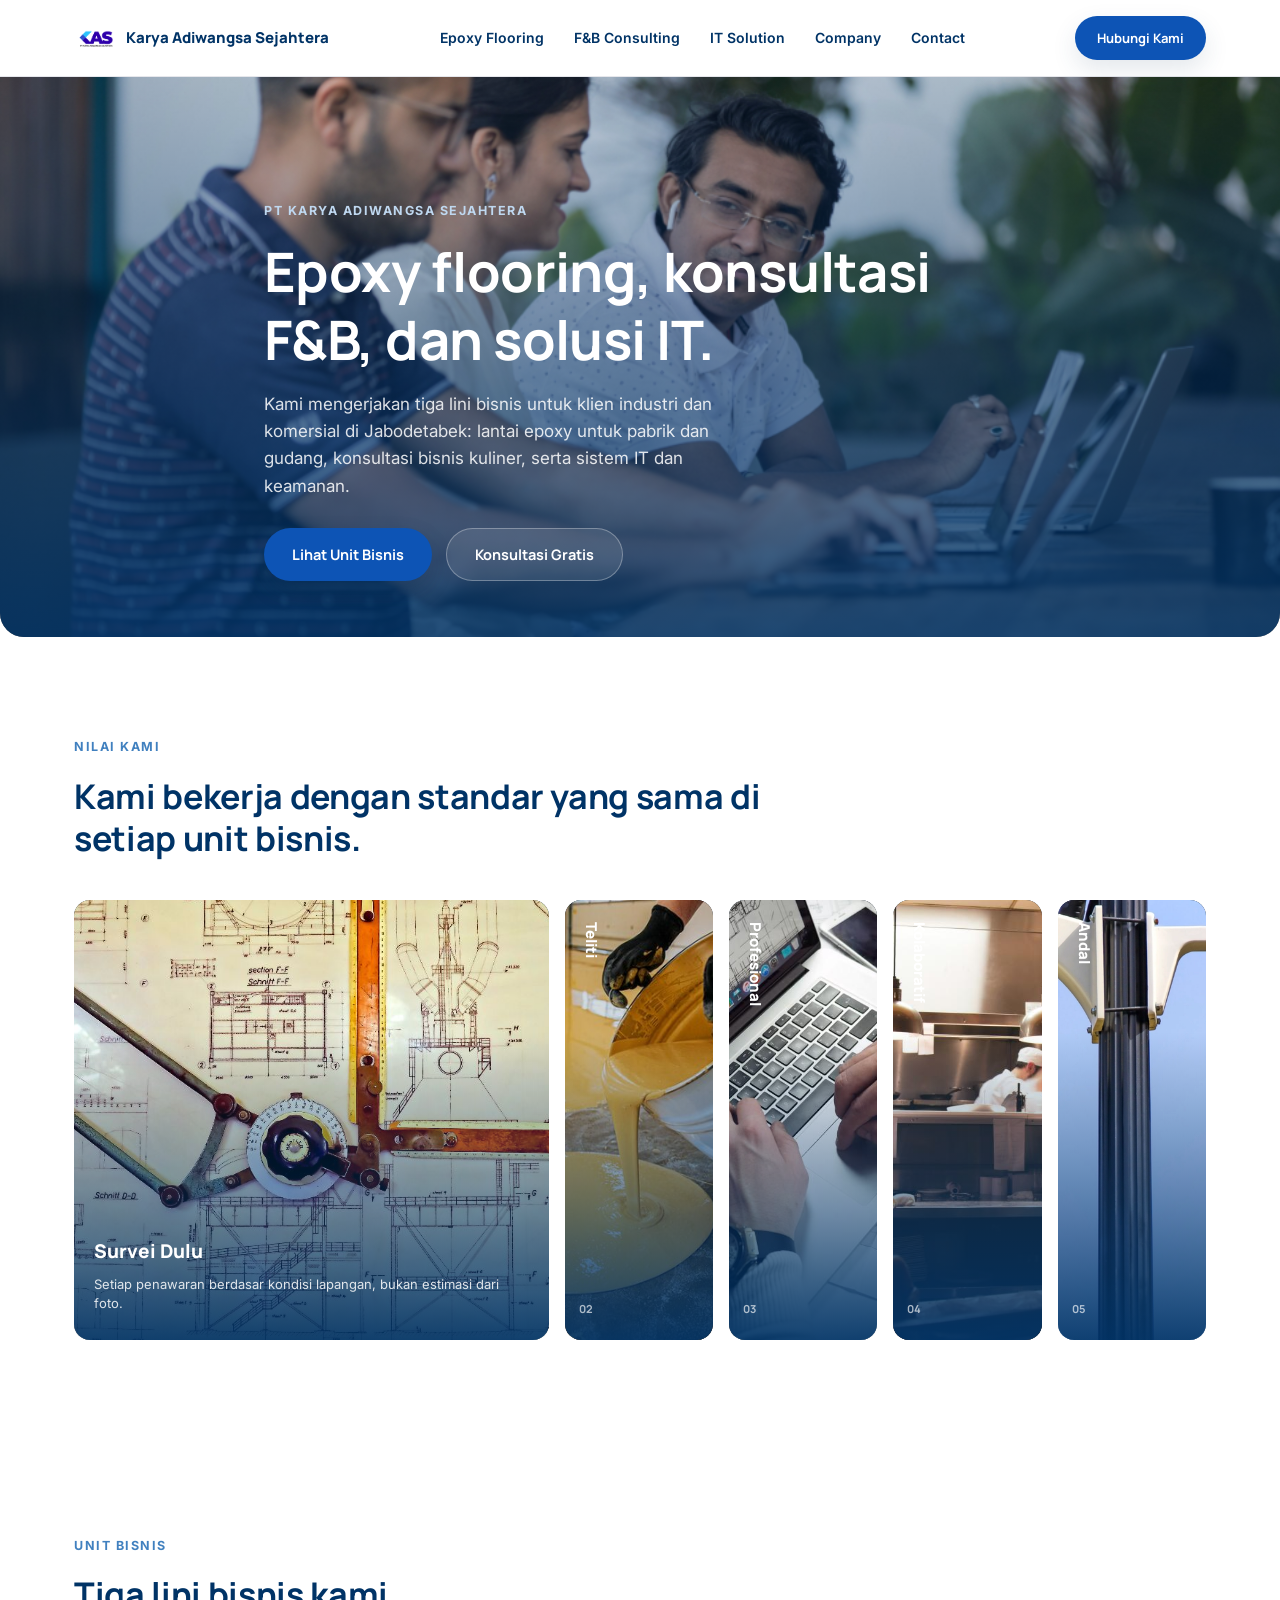
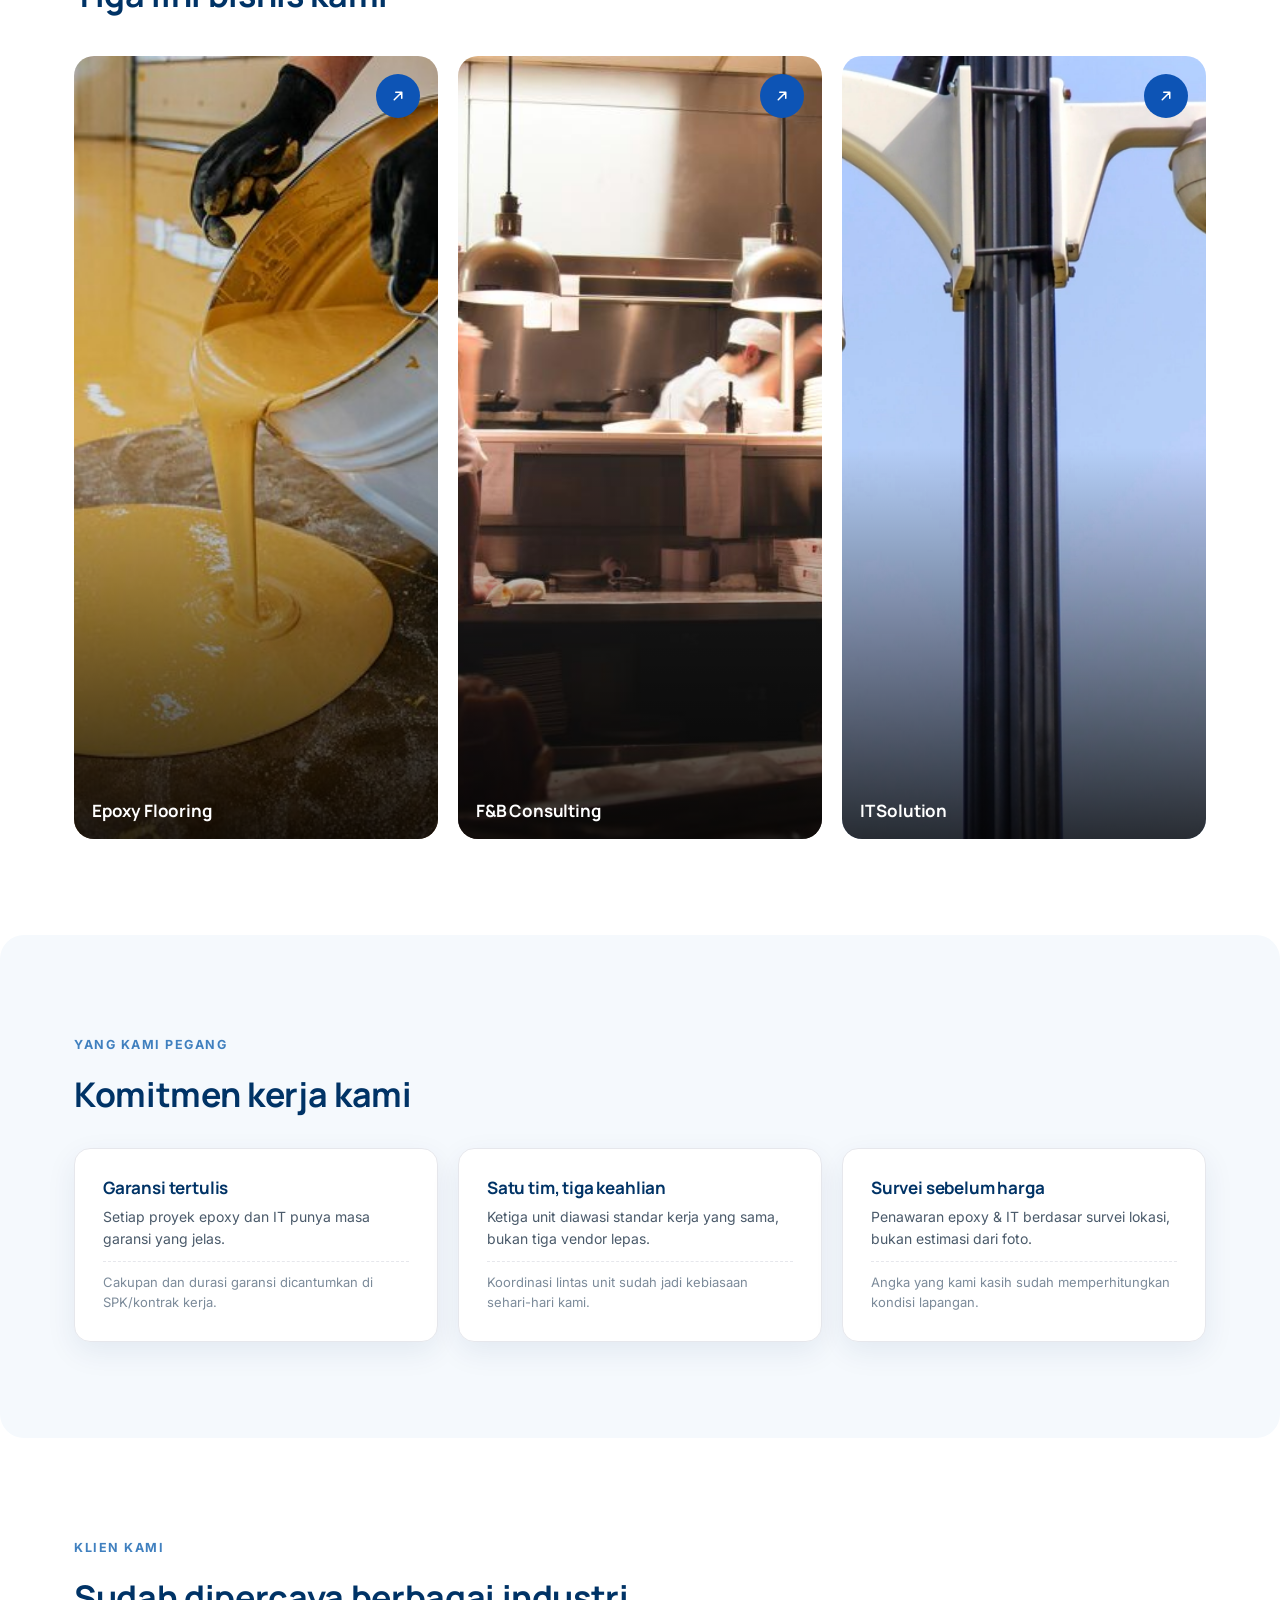
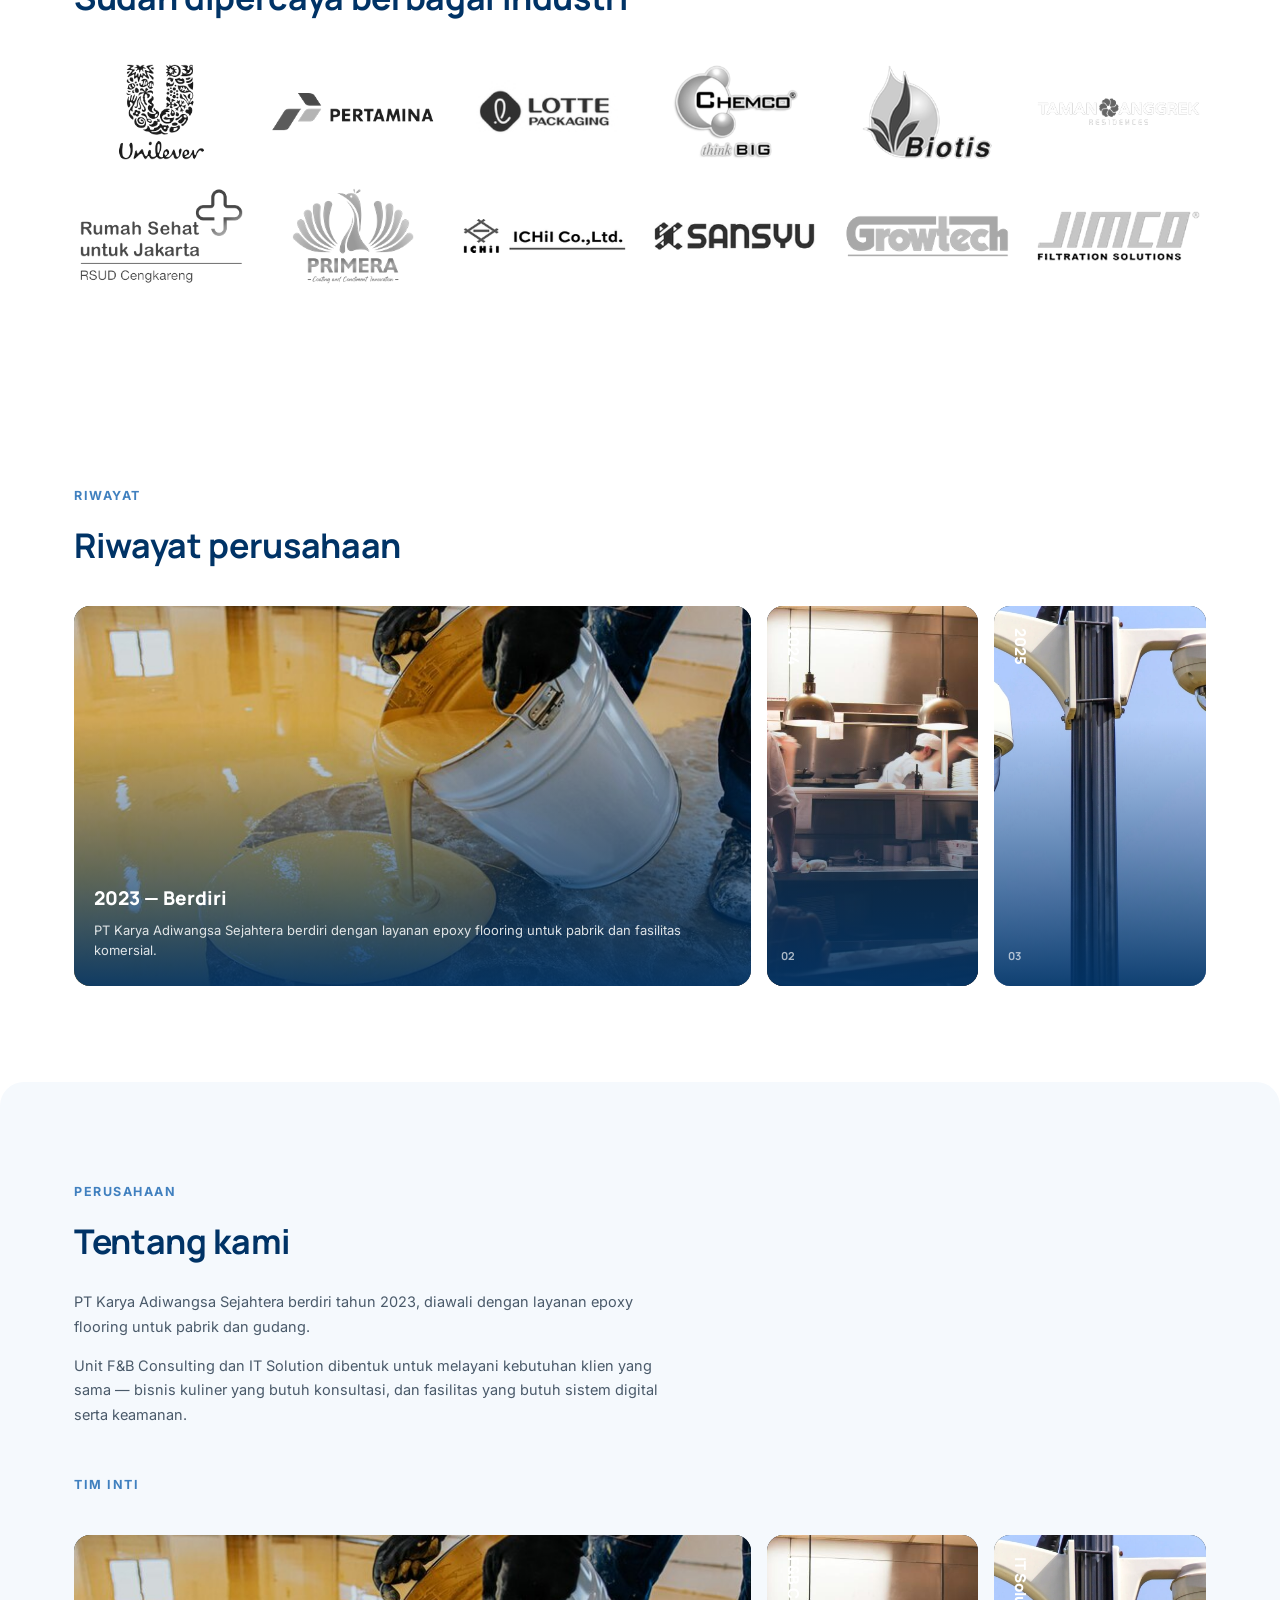
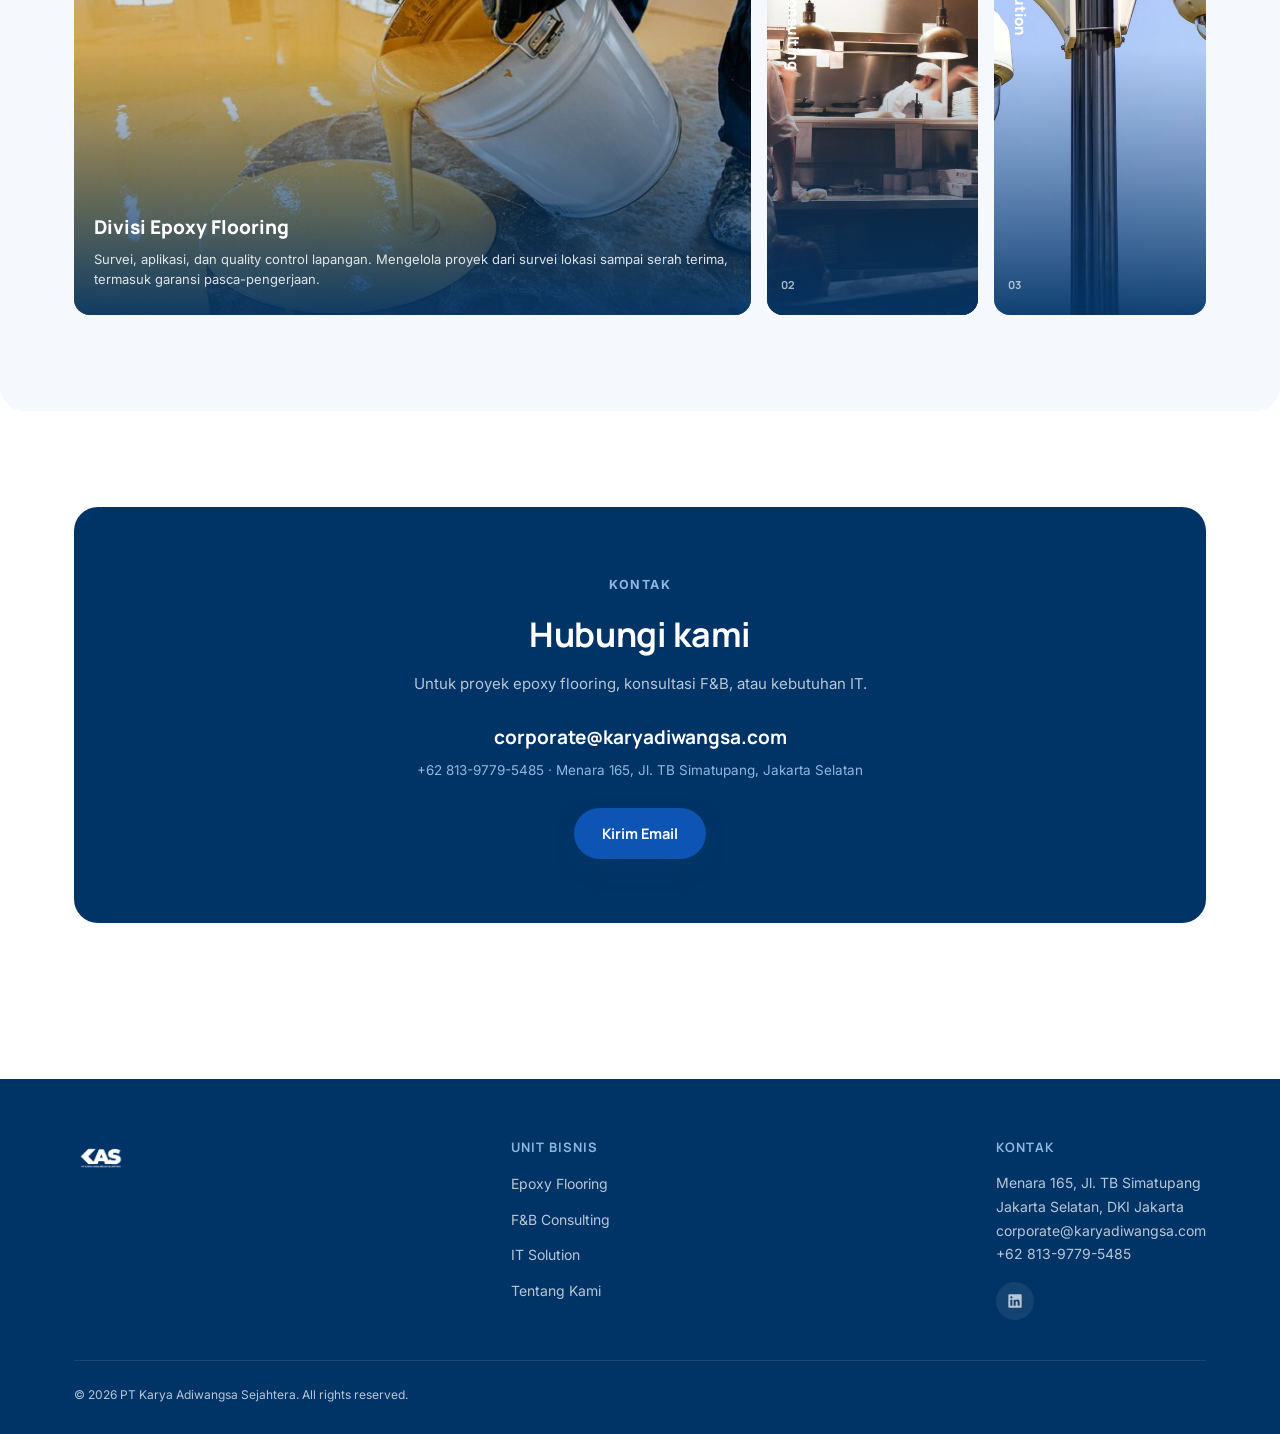
==== index.html @ 58936ed5 "Tambah motion/animasi ke index.html untuk kesan lebih modern Bos: "index.html nya ada motion atau ap" ====
<!doctype html>
<html lang="id">
<head>
<meta charset="UTF-8">
<meta name="viewport" content="width=device-width, initial-scale=1.0">
<meta name="description" content="PT Karya Adiwangsa Sejahtera — epoxy flooring industrial, konsultan F&B, dan IT solution.">
<title>PT Karya Adiwangsa Sejahtera — Epoxy Flooring, F&B Consulting & IT Solution</title>
<link rel="preconnect" href="https://fonts.googleapis.com">
<link rel="preconnect" href="https://fonts.gstatic.com" crossorigin>
<link href="https://fonts.googleapis.com/css2?family=Manrope:wght@500;600;700;800&family=Inter:wght@400;500;600;700&display=swap" rel="stylesheet">
<link rel="stylesheet" href="assets/style.css">
</head>
<body>

<nav>
  <div class="wrap">
    <a href="index.html" style="display:flex;align-items:center;gap:10px;text-decoration:none">
      <img src="assets/Logo-06.png" style="height:30px" alt="Karya Adiwangsa Sejahtera">
      <span style="font-family:var(--display);font-weight:800;font-size:15px;color:var(--navy)">Karya Adiwangsa Sejahtera</span>
    </a>
    <div class="navlinks">
      <a href="epoxy-flooring.html">Epoxy Flooring</a>
      <a href="fnb-consulting.html">F&amp;B Consulting</a>
      <a href="it-solution.html">IT Solution</a>
      <a href="#company">Company</a>
      <a href="#contact">Contact</a>
    </div>
    <a href="#contact" class="btn solid" style="font-size:13px;padding:12px 22px">Hubungi Kami</a>
  </div>
</nav>

<!-- Hero -->
<div class="hero fade-up">
  <img src="assets/hero-team.jpg" alt="Tim PT Karya Adiwangsa Sejahtera berkolaborasi">
  <div class="wrap hero-content">
    <span class="label" style="color:#BFD8F0">PT Karya Adiwangsa Sejahtera</span>
    <h1 style="margin-top:14px">Epoxy flooring, konsultasi F&amp;B, dan solusi IT.</h1>
    <p>Kami mengerjakan tiga lini bisnis untuk klien industri dan komersial di Jabodetabek: lantai epoxy untuk pabrik dan gudang, konsultasi bisnis kuliner, serta sistem IT dan keamanan.</p>
    <div style="display:flex;gap:14px;flex-wrap:wrap;margin-top:28px">
      <a href="#unit-bisnis" class="btn solid">Lihat Unit Bisnis</a>
      <a href="#contact" class="btn ghost" style="background:rgba(255,255,255,0.1);color:#fff;border-color:rgba(255,255,255,0.3)">Konsultasi Gratis</a>
    </div>
  </div>
</div>

<!-- Who We Are: strip 5 panel nilai perusahaan -->
<section class="pad" id="values">
  <div class="wrap">
    <span class="label">Nilai Kami</span>
    <h2 style="margin-top:16px;font-size:clamp(24px,3.4vw,34px);max-width:32ch">Kami bekerja dengan standar yang sama di setiap unit bisnis.</h2>

    <div class="whoStrip" id="whoStrip">
      <div class="whoStrip-item active" data-idx="1">
        <img src="assets/value-planning.jpg" alt="Perencanaan &amp; Survei">
        <div class="vttl"><span>Survei Dulu</span><span class="num">01</span></div>
        <div class="inner">
          <div class="ttl">Survei Dulu</div>
          <div class="desc">Setiap penawaran berdasar kondisi lapangan, bukan estimasi dari foto.</div>
        </div>
      </div>
      <div class="whoStrip-item" data-idx="2">
        <img src="assets/construction-worker.jpg" alt="Ketelitian Kerja">
        <div class="vttl"><span>Teliti</span><span class="num">02</span></div>
        <div class="inner">
          <div class="ttl">Teliti</div>
          <div class="desc">Setiap tahap dikerjakan sesuai spesifikasi, bukan asal selesai.</div>
        </div>
      </div>
      <div class="whoStrip-item" data-idx="3">
        <img src="assets/value-professional.jpg" alt="Profesionalisme">
        <div class="vttl"><span>Profesional</span><span class="num">03</span></div>
        <div class="inner">
          <div class="ttl">Profesional</div>
          <div class="desc">Kontrak dan garansi tertulis untuk setiap proyek yang kami kerjakan.</div>
        </div>
      </div>
      <div class="whoStrip-item" data-idx="4">
        <img src="assets/fnb-kitchen.jpg" alt="Kolaborasi Tim">
        <div class="vttl"><span>Kolaboratif</span><span class="num">04</span></div>
        <div class="inner">
          <div class="ttl">Kolaboratif</div>
          <div class="desc">Tim lintas unit bekerja dengan standar dan koordinasi yang sama.</div>
        </div>
      </div>
      <div class="whoStrip-item" data-idx="5">
        <img src="assets/it-cctv.jpg" alt="Keandalan Sistem">
        <div class="vttl"><span>Andal</span><span class="num">05</span></div>
        <div class="inner">
          <div class="ttl">Andal</div>
          <div class="desc">Sistem yang kami pasang dirancang untuk berjalan jangka panjang.</div>
        </div>
      </div>
    </div>
  </div>
</section>
<script>
(function(){
  var strip = document.getElementById('whoStrip');
  if (!strip) return;
  var items = strip.querySelectorAll('.whoStrip-item');

  // Klik/tap toggle active (untuk mobile & sentuhan; desktop tetap pakai hover CSS).
  // Reveal-animation murni CSS (@keyframes whoReveal) -- tidak bergantung JS ini.
  items.forEach(function(item){
    item.addEventListener('click', function(){
      items.forEach(function(i){ i.classList.remove('active'); });
      item.classList.add('active');
    });
  });
})();
</script>

<!-- Our Business: card portrait -->
<section class="pad" id="unit-bisnis">
  <div class="wrap">
    <span class="label">Unit Bisnis</span>
    <h2 style="margin-top:16px;font-size:clamp(24px,3.4vw,34px);max-width:24ch">Tiga lini bisnis kami</h2>

    <div class="biz-grid">
      <a href="epoxy-flooring.html" class="biz-card">
        <img src="assets/construction-worker.jpg" alt="Epoxy Flooring">
        <span class="biz-card-arrow">
          <svg width="18" height="18" viewBox="0 0 24 24" fill="none" xmlns="http://www.w3.org/2000/svg"><path d="M7 17L17 7M17 7H9M17 7V15" stroke="currentColor" stroke-width="2" stroke-linecap="round" stroke-linejoin="round"/></svg>
        </span>
        <div class="biz-card-content">
          <h3>Epoxy Flooring</h3>
        </div>
      </a>
      <a href="fnb-consulting.html" class="biz-card">
        <img src="assets/fnb-kitchen.jpg" alt="F&B Specialist Consultant">
        <span class="biz-card-arrow">
          <svg width="18" height="18" viewBox="0 0 24 24" fill="none" xmlns="http://www.w3.org/2000/svg"><path d="M7 17L17 7M17 7H9M17 7V15" stroke="currentColor" stroke-width="2" stroke-linecap="round" stroke-linejoin="round"/></svg>
        </span>
        <div class="biz-card-content">
          <h3>F&amp;B Consulting</h3>
        </div>
      </a>
      <a href="it-solution.html" class="biz-card">
        <img src="assets/it-cctv.jpg" alt="IT Solution">
        <span class="biz-card-arrow">
          <svg width="18" height="18" viewBox="0 0 24 24" fill="none" xmlns="http://www.w3.org/2000/svg"><path d="M7 17L17 7M17 7H9M17 7V15" stroke="currentColor" stroke-width="2" stroke-linecap="round" stroke-linejoin="round"/></svg>
        </span>
        <div class="biz-card-content">
          <h3>IT Solution</h3>
        </div>
      </a>
    </div>
  </div>
</section>

<!-- Pledges -->
<section class="pad section-pastel" id="principles">
  <div class="wrap">
    <span class="label">Yang Kami Pegang</span>
    <h2 style="margin-top:16px;font-size:clamp(24px,3.4vw,34px);max-width:24ch">Komitmen kerja kami</h2>

    <div class="pledges reveal-stagger reveal-init" data-reveal>
      <div class="pledge">
        <h3>Garansi tertulis</h3>
        <p>Setiap proyek epoxy dan IT punya masa garansi yang jelas.</p>
        <p class="mech">Cakupan dan durasi garansi dicantumkan di SPK/kontrak kerja.</p>
      </div>
      <div class="pledge">
        <h3>Satu tim, tiga keahlian</h3>
        <p>Ketiga unit diawasi standar kerja yang sama, bukan tiga vendor lepas.</p>
        <p class="mech">Koordinasi lintas unit sudah jadi kebiasaan sehari-hari kami.</p>
      </div>
      <div class="pledge">
        <h3>Survei sebelum harga</h3>
        <p>Penawaran epoxy &amp; IT berdasar survei lokasi, bukan estimasi dari foto.</p>
        <p class="mech">Angka yang kami kasih sudah memperhitungkan kondisi lapangan.</p>
      </div>
    </div>
  </div>
</section>

<!-- Klien Kami -->
<section class="pad">
  <div class="wrap">
    <span class="label">Klien Kami</span>
    <h2 style="margin-top:16px;font-size:clamp(24px,3.4vw,34px);max-width:26ch">Sudah dipercaya berbagai industri</h2>

    <div style="display:grid;grid-template-columns:repeat(6,1fr);gap:16px;align-items:center;margin-top:40px" class="client-grid reveal-stagger reveal-init" data-reveal>
      <img src="assets/clients/unilever.png" alt="Unilever" style="width:100%;height:auto;filter:grayscale(1)" class="client-logo">
      <img src="assets/clients/pertamina.png" alt="Pertamina EP Cepu" style="width:100%;height:auto;filter:grayscale(1)" class="client-logo">
      <img src="assets/clients/lotte-packaging.png" alt="Lotte Packaging" style="width:100%;height:auto;filter:grayscale(1)" class="client-logo">
      <img src="assets/clients/chemco.png" alt="Chemco Prima Mandiri" style="width:100%;height:auto;filter:grayscale(1)" class="client-logo">
      <img src="assets/clients/biotis.png" alt="Biotis" style="width:100%;height:auto;filter:grayscale(1)" class="client-logo">
      <img src="assets/clients/taman-anggrek.png" alt="Taman Anggrek Residences" style="width:100%;height:auto;filter:grayscale(1)" class="client-logo">
      <img src="assets/clients/rsud-cengkareng.png" alt="RSUD Cengkareng" style="width:100%;height:auto;filter:grayscale(1)" class="client-logo">
      <img src="assets/clients/primera.png" alt="Primera Panca Dwima" style="width:100%;height:auto;filter:grayscale(1)" class="client-logo">
      <img src="assets/clients/ichii.png" alt="Ichii Industries" style="width:100%;height:auto;filter:grayscale(1)" class="client-logo">
      <img src="assets/clients/sansyu.png" alt="Sansyu Precision" style="width:100%;height:auto;filter:grayscale(1)" class="client-logo">
      <img src="assets/clients/growtech.png" alt="Growtech" style="width:100%;height:auto;filter:grayscale(1)" class="client-logo">
      <img src="assets/clients/jimco.png" alt="Jimco Filtration Solutions" style="width:100%;height:auto;filter:grayscale(1)" class="client-logo">
    </div>
  </div>
</section>
<style>
@media (max-width: 720px) {
  .client-grid { grid-template-columns: repeat(3, 1fr) !important; gap: 24px !important; }
}
</style>

<!-- Milestones: strip 3 panel per tahun -->
<section class="pad" id="milestones">
  <div class="wrap">
    <span class="label">Riwayat</span>
    <h2 style="margin-top:16px;font-size:clamp(24px,3.4vw,34px);max-width:22ch">Riwayat perusahaan</h2>

    <div class="stripPanel strip-3" id="milestoneStrip">
      <div class="stripPanel-item active" data-idx="1">
        <img src="assets/construction-worker.jpg" alt="Berdiri 2023">
        <div class="vttl"><span>2023</span><span class="num">01</span></div>
        <div class="inner">
          <div class="ttl">2023 — Berdiri</div>
          <div class="desc">PT Karya Adiwangsa Sejahtera berdiri dengan layanan epoxy flooring untuk pabrik dan fasilitas komersial.</div>
        </div>
      </div>
      <div class="stripPanel-item" data-idx="2">
        <img src="assets/fnb-kitchen.jpg" alt="Unit F&amp;B 2024">
        <div class="vttl"><span>2024</span><span class="num">02</span></div>
        <div class="inner">
          <div class="ttl">2024 — Unit F&amp;B</div>
          <div class="desc">Unit F&amp;B Specialist Consultant dibentuk untuk melayani klien di sektor usaha kuliner.</div>
        </div>
      </div>
      <div class="stripPanel-item" data-idx="3">
        <img src="assets/it-cctv.jpg" alt="Unit IT 2025">
        <div class="vttl"><span>2025</span><span class="num">03</span></div>
        <div class="inner">
          <div class="ttl">2025 — Unit IT</div>
          <div class="desc">Unit IT Solution dibentuk — mencakup software, ERP/CRM, hingga instalasi CCTV dan akses kontrol.</div>
        </div>
      </div>
    </div>
  </div>
</section>
<script>
(function(){
  var strip = document.getElementById('milestoneStrip');
  if (!strip) return;
  var items = strip.querySelectorAll('.stripPanel-item');
  items.forEach(function(item){
    item.addEventListener('click', function(){
      items.forEach(function(i){ i.classList.remove('active'); });
      item.classList.add('active');
    });
  });
})();
</script>

<!-- Company + Team -->
<section class="pad section-pastel" id="company">
  <div class="wrap">
    <span class="label">Perusahaan</span>
    <h2 style="margin-top:16px;font-size:clamp(24px,3.4vw,34px);max-width:22ch">Tentang kami</h2>

    <div style="margin-top:28px;display:flex;flex-direction:column;gap:14px;max-width:60ch">
      <p style="font-size:14.5px;line-height:1.7;color:var(--body)">PT Karya Adiwangsa Sejahtera berdiri tahun 2023, diawali dengan layanan epoxy flooring untuk pabrik dan gudang.</p>
      <p style="font-size:14.5px;line-height:1.7;color:var(--body)">Unit F&amp;B Consulting dan IT Solution dibentuk untuk melayani kebutuhan klien yang sama — bisnis kuliner yang butuh konsultasi, dan fasilitas yang butuh sistem digital serta keamanan.</p>
    </div>

    <p class="label" style="margin-top:48px;display:block">Tim Inti</p>
    <div class="stripPanel strip-3" id="teamStrip">
      <div class="stripPanel-item active" data-idx="1">
        <img src="assets/construction-worker.jpg" alt="Divisi Epoxy Flooring">
        <div class="vttl"><span>Epoxy Flooring</span><span class="num">01</span></div>
        <div class="inner">
          <div class="ttl">Divisi Epoxy Flooring</div>
          <div class="desc">Survei, aplikasi, dan quality control lapangan. Mengelola proyek dari survei lokasi sampai serah terima, termasuk garansi pasca-pengerjaan.</div>
        </div>
      </div>
      <div class="stripPanel-item" data-idx="2">
        <img src="assets/fnb-kitchen.jpg" alt="Divisi F&amp;B Consulting">
        <div class="vttl"><span>F&amp;B Consulting</span><span class="num">02</span></div>
        <div class="inner">
          <div class="ttl">Divisi F&amp;B Consulting</div>
          <div class="desc">Konsep, SOP, dan operasional dapur. Mendampingi klien dari perencanaan konsep sampai tim dapur berjalan sesuai SOP.</div>
        </div>
      </div>
      <div class="stripPanel-item" data-idx="3">
        <img src="assets/it-cctv.jpg" alt="Divisi IT Solution">
        <div class="vttl"><span>IT Solution</span><span class="num">03</span></div>
        <div class="inner">
          <div class="ttl">Divisi IT Solution</div>
          <div class="desc">Software, hardware, dan instalasi keamanan. Menangani software custom, ERP/CRM, sampai instalasi CCTV dan akses kontrol on-site.</div>
        </div>
      </div>
    </div>
  </div>
</section>
<script>
(function(){
  var strip = document.getElementById('teamStrip');
  if (!strip) return;
  var items = strip.querySelectorAll('.stripPanel-item');
  items.forEach(function(item){
    item.addEventListener('click', function(){
      items.forEach(function(i){ i.classList.remove('active'); });
      item.classList.add('active');
    });
  });
})();
</script>

<!-- Contact -->
<section class="pad" id="contact">
  <div class="wrap">
    <div class="reveal-init" data-reveal style="background:var(--navy);border-radius:var(--radius-lg);padding:clamp(40px,6vw,64px);text-align:center">
      <span class="label" style="color:#8FB8DE">Kontak</span>
      <h2 style="margin-top:16px;color:#fff;font-size:clamp(24px,3.4vw,34px)">Hubungi kami</h2>
      <p style="margin-top:16px;color:#B8C7D6;font-size:15px">Untuk proyek epoxy flooring, konsultasi F&amp;B, atau kebutuhan IT.</p>
      <p style="margin-top:26px">
        <a href="mailto:corporate@karyadiwangsa.com" style="color:#fff;font-size:19px;font-weight:700;text-decoration:none;font-family:var(--display)">corporate@karyadiwangsa.com</a>
      </p>
      <p style="margin-top:8px;color:#8FB8DE;font-size:13.5px">+62 813-9779-5485 · Menara 165, Jl. TB Simatupang, Jakarta Selatan</p>
      <div style="margin-top:26px">
        <a href="mailto:corporate@karyadiwangsa.com" class="btn solid">Kirim Email</a>
      </div>
    </div>
  </div>
</section>

<script>
(function(){
  // Scroll-reveal: SAFE PATTERN -- class 'reveal-init' sudah ada di HTML (default CSS: opacity 0),
  // observer nambah 'reveal-in' pas elemen masuk viewport. Kalau IntersectionObserver TIDAK
  // didukung browser (sangat jarang), fallback langsung tampilkan semua elemen -- tidak pernah
  // stuck tersembunyi seperti insiden whoStrip sebelumnya.
  var targets = document.querySelectorAll('[data-reveal]');
  if (!targets.length) return;

  if (!('IntersectionObserver' in window)) {
    targets.forEach(function(el){ el.classList.add('reveal-in'); });
    return;
  }

  var io = new IntersectionObserver(function(entries){
    entries.forEach(function(entry){
      if (entry.isIntersecting) {
        entry.target.classList.add('reveal-in');
        io.unobserve(entry.target);
      }
    });
  }, { threshold: 0.15, rootMargin: '0px 0px -60px 0px' });

  targets.forEach(function(el){ io.observe(el); });
})();
</script>

<!-- Footer: 2 kolom, sesuai struktur asli GS -->
<footer>
  <div class="wrap" style="padding-block:60px 30px">
    <div class="footerInner">
      <div>
        <img src="assets/Logo-06.png" style="height:36px;filter:brightness(0) invert(1)" alt="Karya Adiwangsa Sejahtera">
      </div>
      <div class="footerLinks">
        <h4>Unit Bisnis</h4>
        <ul>
          <li><a href="epoxy-flooring.html">Epoxy Flooring</a></li>
          <li><a href="fnb-consulting.html">F&amp;B Consulting</a></li>
          <li><a href="it-solution.html">IT Solution</a></li>
          <li><a href="index.html#company">Tentang Kami</a></li>
        </ul>
      </div>
      <div class="footerContact">
        <h4>Kontak</h4>
        <p>Menara 165, Jl. TB Simatupang<br>Jakarta Selatan, DKI Jakarta<br>corporate@karyadiwangsa.com<br>+62 813-9779-5485</p>
        <div class="footerSocial">
          <a href="#" aria-label="LinkedIn">
            <svg width="16" height="16" viewBox="0 0 24 24" fill="currentColor"><path d="M20.5 2h-17A1.5 1.5 0 002 3.5v17A1.5 1.5 0 003.5 22h17a1.5 1.5 0 001.5-1.5v-17A1.5 1.5 0 0020.5 2zM8 19H5v-9h3zM6.5 8.25A1.75 1.75 0 118.3 6.5a1.78 1.78 0 01-1.8 1.75zM19 19h-3v-4.74c0-1.42-.6-1.93-1.38-1.93A1.74 1.74 0 0013 14.19a.66.66 0 000 .14V19h-3v-9h2.9v1.3a3.11 3.11 0 012.7-1.4c1.55 0 3.36.86 3.36 3.66z"/></svg>
          </a>
        </div>
      </div>
    </div>
    <div class="footerBottom">
      <span>© 2026 PT Karya Adiwangsa Sejahtera. All rights reserved.</span>
    </div>
  </div>
</footer>

</body>
</html>
---- assets/style.css ----
/* PT Karya Adiwangsa Sejahtera — Design System v5
   Struktur diadopsi PERSIS dari HTML/CSS asli gunungsewu.com (di-scrape langsung,
   bukan tebakan visual) -- warna dan konten 100% milik brand KAS sendiri.

   Komponen baru sesuai struktur asli:
   - .businessCard: portrait aspect-ratio 274/590, cuma nama+arrow icon
   - .highlightsSplit: layout kiri(peta+yearsCircle) kanan(judul+teks+CTA)
   - .whoStrip: 5 panel foto horizontal dengan judul, versi statis CSS-only
     dari accordion asli (tanpa JS interaktif)
   - .newsCard: rounded 20px, shadow lembut, dipertahankan dari sistem lama
   - footer 2 kolom (logo kiri, kontak+social kanan) -- BUKAN 3 kolom+link unit
*/

:root {
  --navy: #003366;
  --blue: #0D54B5;
  --blue-dark: #0C6A90;
  --blue-light: #027CB1;
  --primary: #4080BF;
  --pastel: #EAF2FB;
  --pastel-2: #F5F9FD;
  --ink: #1A2B3C;
  --body: #4A5A6A;
  --muted: #7C8B9A;
  --rule: #E6E7EC;
  --paper: #FFFFFF;

  --epoxy: #C87F0A;
  --fnb: #C0392B;
  --it: #0D54B5;

  --display: 'Manrope', sans-serif;
  --body-font: 'Inter', sans-serif;

  --radius-lg: 24px;
  --radius-md: 16px;
  --radius-sm: 8px;
  --shadow-soft: 0 10px 30px rgba(0,51,102,0.08);
  --shadow-card: 0 10px 24px rgba(49,77,105,0.13);
}

* { box-sizing: border-box; }
html { scroll-behavior: smooth; }
body {
  margin: 0;
  font-family: var(--body-font);
  color: var(--body);
  background: var(--paper);
  line-height: 1.6;
  -webkit-font-smoothing: antialiased;
}
h1, h2, h3, h4, h5, h6 {
  font-family: var(--display);
  color: var(--navy);
  margin: 0;
  line-height: 1.25;
  letter-spacing: -0.01em;
}
p { margin: 0; }
a { color: inherit; }
img { max-width: 100%; display: block; }

.wrap { max-width: 1180px; margin: 0 auto; padding-inline: 24px; }
.pad { padding-block: clamp(56px, 8vw, 96px); }

.label {
  font-size: 12.5px;
  font-weight: 700;
  letter-spacing: 0.12em;
  text-transform: uppercase;
  color: var(--primary);
}

/* ── nav ── */
nav {
  position: sticky; top: 0; z-index: 90;
  background: rgba(255,255,255,0.96);
  backdrop-filter: saturate(180%) blur(20px); -webkit-backdrop-filter: saturate(180%) blur(20px);
  border-bottom: 1px solid var(--rule);
}
nav .wrap { display: flex; align-items: center; justify-content: space-between; height: 76px; }
.navlinks { display: none; gap: 30px; font-size: 14px; font-weight: 600; color: var(--navy); }
.navlinks a { text-decoration: none; transition: color .15s; }
.navlinks a:hover { color: var(--blue); }
@media(min-width: 900px){ .navlinks { display: flex; } }

/* ── buttons ── */
.btn {
  display: inline-flex; align-items: center; gap: 8px;
  font-family: var(--display);
  font-weight: 700; font-size: 14.5px;
  padding: 14px 28px;
  border-radius: 999px;
  text-decoration: none;
  transition: transform .15s, box-shadow .15s, background .15s;
}
.btn.solid { background: var(--blue); color: #fff; box-shadow: var(--shadow-card); }
.btn.solid:hover { background: var(--navy); transform: translateY(-2px); }
.btn.ghost { background: transparent; color: var(--navy); border: 1.5px solid var(--rule); }
.btn.ghost:hover { border-color: var(--blue); color: var(--blue); }

/* ── hero (heroWrapper 94vh min 600px asli GS, disederhanakan) ── */
.hero {
  position: relative;
  min-height: 560px;
  display: flex; align-items: flex-end;
  border-radius: 0 0 var(--radius-lg) var(--radius-lg);
  overflow: hidden;
}
.hero img {
  position: absolute; inset: 0; width: 100%; height: 100%; object-fit: cover;
}
.hero::after {
  content: ''; position: absolute; inset: 0;
  background: linear-gradient(180deg, rgba(0,51,102,0.15) 0%, rgba(0,51,102,0.85) 100%);
}
.hero-content { position: relative; z-index: 2; color: #fff; padding-block: 56px; max-width: 800px; }
.hero-content h1 { color: #fff; font-size: clamp(2.2rem, 4.5vw, 3.4rem); }
.hero-content p { color: rgba(255,255,255,0.85); font-size: 17px; max-width: 42ch; margin-top: 18px; }

/* ── Company Highlights: layout split, sesuai .highlightsInner asli GS ── */
.highlightsSplit {
  display: grid; gap: 40px;
  grid-template-columns: 1fr;
}
@media(min-width: 860px){ .highlightsSplit { grid-template-columns: minmax(0,1fr) 380px; align-items: start; } }
.highlightsMap {
  position: relative; min-height: 260px;
  display: flex; align-items: center; justify-content: center;
  background: var(--pastel); border-radius: var(--radius-lg);
}
.highlightsMap svg { opacity: .55; width: 70%; height: auto; }
.yearsCircle {
  position: absolute; left: 24px; top: 50%; transform: translateY(-50%);
  width: 168px; height: 168px; border-radius: 50%;
  background: var(--blue); color: #fff;
  display: flex; flex-direction: column; align-items: center; justify-content: center;
  gap: 6px; text-align: center; padding: 20px;
  box-shadow: var(--shadow-card);
}
.yearsCircle .years { font-family: var(--display); font-weight: 800; font-size: 22px; }
.yearsCircle .text { font-size: 11.5px; opacity: .9; }
.highlightsRight { display: flex; flex-direction: column; gap: 22px; justify-content: center; }
.highlightsRight h2 { font-size: clamp(22px,3vw,30px); }
.highlightsRight p { font-size: 14.5px; color: var(--body); }
.statInline { display: flex; align-items: center; gap: 14px; }
.statInline .stat-icon {
  width: 48px; height: 48px; border-radius: var(--radius-sm);
  background: var(--pastel); display: flex; align-items: center; justify-content: center; flex-shrink: 0;
}
.statInline .stat-num { font-family: var(--display); font-weight: 800; font-size: 24px; color: var(--navy); }
.statInline .stat-label { font-size: 13px; color: var(--muted); }

/* ── Strip panel: komponen reusable (dipakai di "Nilai Kami", "Riwayat", "Tim Inti").
   Alias .whoStrip / .stripPanel sama persis -- versi statis dari whoAccordion asli GS,
   dengan vertical title saat collapsed (ciri khas visual desain asli) ── */
.whoStrip, .stripPanel { display: flex; gap: 16px; margin-top: 40px; height: 440px; }
.whoStrip-item, .stripPanel-item {
  position: relative; flex: 1; border-radius: var(--radius-md); overflow: hidden;
  cursor: pointer; background: #0d1b2a;
  transition: flex .7s cubic-bezier(.25,1,.5,1);
}
.whoStrip-item img, .stripPanel-item img {
  position: absolute; inset: 0; width: 100%; height: 100%; object-fit: cover;
  transition: transform .8s cubic-bezier(.25,1,.5,1), opacity .5s ease;
}
.whoStrip-item::after, .stripPanel-item::after {
  content: ''; position: absolute; inset: 0;
  background: linear-gradient(180deg, transparent 30%, rgba(0,51,102,0.92) 100%);
  transition: opacity .5s ease;
}
/* judul vertikal -- tampil saat panel collapsed (state default) */
.whoStrip-item .vttl, .stripPanel-item .vttl {
  position: absolute; inset: 0; z-index: 2;
  display: flex; align-items: flex-end; justify-content: space-between;
  padding: 22px 14px;
  color: #fff; font-family: var(--display); font-weight: 800; font-size: 15px;
  writing-mode: vertical-rl;
  opacity: 1; transform: translateY(0);
  transition: opacity .4s ease .1s, transform .4s ease .1s;
}
.whoStrip-item .num, .stripPanel-item .num { writing-mode: horizontal-tb; font-size: 11px; opacity: .65; font-weight: 700; }
/* konten horizontal -- tampil saat panel expanded (active/hover) */
.whoStrip-item .inner, .stripPanel-item .inner {
  position: absolute; inset: 0; z-index: 3;
  display: flex; flex-direction: column; justify-content: flex-end;
  padding: 26px 20px; color: #fff;
  opacity: 0; visibility: hidden; transform: translateY(12px);
  transition: opacity .5s cubic-bezier(.25,1,.5,1), transform .5s cubic-bezier(.25,1,.5,1), visibility .5s;
}
.whoStrip-item .ttl, .stripPanel-item .ttl { font-family: var(--display); font-weight: 800; font-size: 19px; }
.whoStrip-item .desc, .stripPanel-item .desc { font-size: 13px; color: rgba(255,255,255,0.85); margin-top: 8px; line-height: 1.5; }

.whoStrip-item.active, .whoStrip-item:hover,
.stripPanel-item.active, .stripPanel-item:hover { flex: 3.2; }
.whoStrip-item.active img, .whoStrip-item:hover img,
.stripPanel-item.active img, .stripPanel-item:hover img { transform: scale(1.06); }
.whoStrip-item.active .vttl, .whoStrip-item:hover .vttl,
.stripPanel-item.active .vttl, .stripPanel-item:hover .vttl { opacity: 0; transform: translateY(-8px); transition-delay: 0s; }
.whoStrip-item.active .inner, .whoStrip-item:hover .inner,
.stripPanel-item.active .inner, .stripPanel-item:hover .inner { opacity: 1; visibility: visible; transform: translateY(0); transition-delay: .15s; }

/* reveal saat load -- CSS animation murni, TIDAK bergantung JS/IntersectionObserver
   supaya konten selalu terjamin muncul walau JS gagal/lambat */
.whoStrip-item, .stripPanel-item {
  animation: whoReveal .6s cubic-bezier(.25,1,.5,1) both;
}
.whoStrip-item:nth-child(1), .stripPanel-item:nth-child(1){ animation-delay: 0s; }
.whoStrip-item:nth-child(2), .stripPanel-item:nth-child(2){ animation-delay: .08s; }
.whoStrip-item:nth-child(3), .stripPanel-item:nth-child(3){ animation-delay: .16s; }
.whoStrip-item:nth-child(4), .stripPanel-item:nth-child(4){ animation-delay: .24s; }
.whoStrip-item:nth-child(5), .stripPanel-item:nth-child(5){ animation-delay: .32s; }
@keyframes whoReveal { from { opacity: 0; transform: translateY(24px); } to { opacity: 1; transform: translateY(0); } }

@media(max-width: 759px){
  .whoStrip, .stripPanel { flex-direction: column; height: auto; }
  .whoStrip-item, .stripPanel-item { height: 200px; }
  .whoStrip-item .vttl, .stripPanel-item .vttl { display: none; }
  .whoStrip-item .inner, .stripPanel-item .inner { opacity: 1; visibility: visible; transform: translateY(0); }
}

/* variant 3-panel (Tim Inti) -- lebih pendek karena cuma 3 item */
.stripPanel.strip-3 { height: 380px; }

/* ── Our Business: card portrait, sesuai .businessCard asli (aspect-ratio 274/590) ── */
.biz-grid { display: grid; gap: 20px; grid-template-columns: repeat(2,1fr); margin-top: 40px; }
@media(min-width: 640px){ .biz-grid { grid-template-columns: repeat(3, 1fr); } }
.biz-card {
  position: relative;
  aspect-ratio: 274 / 590;
  border-radius: 20px;
  overflow: hidden;
  text-decoration: none;
  transition: transform .3s ease;
  animation: whoReveal .6s cubic-bezier(.25,1,.5,1) both;
}
.biz-card:nth-child(1){ animation-delay: 0s; }
.biz-card:nth-child(2){ animation-delay: .1s; }
.biz-card:nth-child(3){ animation-delay: .2s; }
.biz-card:hover { transform: translateY(-6px); }
.biz-card img { position: absolute; inset: 0; width: 100%; height: 100%; object-fit: cover; transition: transform .5s ease; }
.biz-card:hover img { transform: scale(1.1); }
.biz-card::after {
  content: ''; position: absolute; inset: 0;
  background: linear-gradient(180deg, transparent 50%, rgba(0,0,0,0.8) 100%);
}
.biz-card-arrow {
  position: absolute; top: 18px; right: 18px; z-index: 2;
  width: 44px; height: 44px; border-radius: 50%;
  background: var(--blue); color: #fff;
  display: flex; align-items: center; justify-content: center;
  transition: background .2s, color .2s;
}
.biz-card:hover .biz-card-arrow { background: #fff; color: var(--navy); }
.biz-card-content {
  position: absolute; bottom: 18px; left: 18px; right: 18px; z-index: 2;
  display: flex; justify-content: space-between; align-items: center;
}
.biz-card-content h3 { color: #fff; font-size: 17px; }

/* ── pastel section wrapper ── */
.section-pastel { background: var(--pastel-2); border-radius: var(--radius-lg); }

/* ── pledge/value cards (dipertahankan, dipakai di 3 halaman unit) ── */
.pledges { display: grid; gap: 20px; grid-template-columns: 1fr; margin-top: 32px; }
@media(min-width: 760px){ .pledges { grid-template-columns: repeat(3, 1fr); } }
.pledge {
  background: #fff;
  border: 1px solid var(--rule);
  border-radius: var(--radius-md);
  padding: 28px;
  box-shadow: var(--shadow-soft);
}
.pledge .pn {
  display: inline-flex; align-items: center; justify-content: center;
  width: 36px; height: 36px; border-radius: 10px;
  background: var(--pastel); color: var(--blue);
  font-family: var(--display); font-weight: 800; font-size: 14px;
  margin-bottom: 14px;
}
.pledge h3 { font-size: 17px; margin-bottom: 8px; }
.pledge p { font-size: 14px; color: var(--body); }
.pledge .mech { margin-top: 10px; padding-top: 10px; border-top: 1px dashed var(--rule); font-size: 13px; color: var(--muted); }

/* ── timeline (dipertahankan, dipakai di 3 halaman unit) ── */
.timeline { list-style: none; margin: 0; padding: 0; margin-top: 32px; }
.timeline li {
  display: grid; grid-template-columns: 90px 1fr; gap: 20px;
  padding-block: 18px; border-top: 1px solid var(--rule);
}
.timeline li:first-child { border-top: none; }
.timeline .when { font-family: var(--display); font-weight: 800; color: var(--blue); font-size: 14px; }
.timeline .desc { font-size: 14.5px; color: var(--body); }
.timeline .desc b { color: var(--navy); }

/* ── news card (sesuai .newsCard asli GS: rounded 20px, shadow lembut) ── */
.news-grid { display: grid; gap: 20px; grid-template-columns: 1fr; margin-top: 40px; }
@media(min-width: 640px){ .news-grid { grid-template-columns: repeat(2, 1fr); } }
@media(min-width: 980px){ .news-grid { grid-template-columns: repeat(3, 1fr); } }
.newsCard {
  display: block; text-decoration: none;
  background: #fff; border-radius: 20px;
  box-shadow: 0 10px 40px rgba(0,0,0,0.04);
  padding: 18px; transition: box-shadow .3s;
}
.newsCard:hover { box-shadow: var(--shadow-card); }
.newsCard-img { height: 200px; border-radius: 16px; overflow: hidden; background: var(--pastel); }
.newsCard-img img { width: 100%; height: 100%; object-fit: cover; }
.newsCard-meta { display: flex; align-items: center; gap: 8px; margin-top: 20px; font-size: 12.5px; color: var(--muted); font-weight: 500; }
.newsCard-title { font-size: 16px; font-weight: 500; color: var(--navy); margin-top: 10px; }

/* ── person card (dipertahankan, dipakai di company section) ── */
.people { display: grid; gap: 20px; grid-template-columns: 1fr; margin-top: 32px; }
@media(min-width: 760px){ .people { grid-template-columns: repeat(3, 1fr); } }
.person {
  background: #fff; border: 1px solid var(--rule); border-radius: var(--radius-md);
  padding: 26px; display: flex; flex-direction: column; gap: 6px;
  box-shadow: var(--shadow-soft);
}
.person .initials {
  width: 44px; height: 44px; border-radius: 12px;
  background: var(--navy); color: #fff;
  display: flex; align-items: center; justify-content: center;
  font-family: var(--display); font-weight: 800; font-size: 13px;
  margin-bottom: 12px;
}
.person .nm { font-family: var(--display); font-weight: 700; color: var(--navy); font-size: 15.5px; }
.person .rl { font-size: 12.5px; color: var(--primary); font-weight: 600; }
.person .remit { font-size: 13.5px; color: var(--body); margin-top: 8px; }

/* ── footer: 3 kolom (logo, quick links, kontak) ── */
footer { background: var(--navy); color: #B8C7D6; margin-top: 60px; }
footer a { color: #B8C7D6; text-decoration: none; }
footer a:hover { color: #fff; }
.footerInner { display: flex; flex-wrap: wrap; justify-content: space-between; gap: 40px; }
.footerLinks h4, .footerContact h4 { color: #8FB8DE; font-size: 13px; letter-spacing: .08em; text-transform: uppercase; margin-bottom: 16px; }
.footerLinks ul { list-style: none; margin: 0; padding: 0; display: flex; flex-direction: column; gap: 10px; }
.footerLinks a { font-size: 14px; transition: color .15s; }
.footerContact p { font-size: 14px; line-height: 1.7; }
.footerSocial { display: flex; gap: 12px; margin-top: 16px; }
.footerSocial a {
  width: 38px; height: 38px; border-radius: 50%;
  background: rgba(255,255,255,0.08);
  display: flex; align-items: center; justify-content: center;
}
.footerSocial a:hover { background: rgba(255,255,255,0.16); }
.footerBottom { border-top: 1px solid rgba(255,255,255,0.1); margin-top: 40px; padding-top: 24px; display: flex; flex-wrap: wrap; justify-content: space-between; gap: 12px; font-size: 12px; }

/* ── fade-up animation ── */
@keyframes fadeUp { from { opacity: 0; transform: translateY(16px); } to { opacity: 1; transform: translateY(0); } }
.fade-up { animation: fadeUp .7s ease-out both; }

/* ── Scroll reveal (safe pattern): class ditambah via JS SETELAH load, jadi kalau JS gagal
   total elemen tetap default visible (tidak pernah stuck opacity:0). Cuma section yg jauh
   di bawah fold yg dikasih efek ini -- section awal (hero, whoStrip) sudah punya animasi
   sendiri saat load. ── */
.reveal-init { opacity: 0; transform: translateY(28px); transition: opacity .7s cubic-bezier(.25,1,.5,1), transform .7s cubic-bezier(.25,1,.5,1); }
.reveal-init.reveal-in { opacity: 1; transform: translateY(0); }

/* stagger utk grid/list -- container SENDIRI tetap terlihat (opacity 1), cuma anak-anaknya
   yg animasi satu-satu. .reveal-stagger override base .reveal-init supaya container-nya
   sendiri tidak ikut ke-hide. */
.reveal-stagger.reveal-init { opacity: 1; transform: none; transition: none; }
.reveal-stagger.reveal-init > * { opacity: 0; transform: translateY(20px); transition: opacity .6s cubic-bezier(.25,1,.5,1), transform .6s cubic-bezier(.25,1,.5,1), filter .3s ease; }
.reveal-stagger.reveal-init.reveal-in > * { opacity: 1; transform: translateY(0); }
.reveal-stagger.reveal-init.reveal-in > *:nth-child(1){ transition-delay: 0s; }
.reveal-stagger.reveal-init.reveal-in > *:nth-child(2){ transition-delay: .08s; }
.reveal-stagger.reveal-init.reveal-in > *:nth-child(3){ transition-delay: .16s; }
.reveal-stagger.reveal-init.reveal-in > *:nth-child(4){ transition-delay: .24s; }
.reveal-stagger.reveal-init.reveal-in > *:nth-child(5){ transition-delay: .32s; }
.reveal-stagger.reveal-init.reveal-in > *:nth-child(6){ transition-delay: .40s; }
.reveal-stagger.reveal-init.reveal-in > *:nth-child(n+7){ transition-delay: .46s; }

@media (prefers-reduced-motion: reduce) {
  .reveal-init, .reveal-stagger.reveal-init > * { opacity: 1 !important; transform: none !important; transition: none !important; }
}

/* ── Micro-interactions: pledge card hover lift ── */
.pledge { transition: transform .25s ease, box-shadow .25s ease; }
.pledge:hover { transform: translateY(-4px); box-shadow: var(--shadow-card); }

/* ── Client logo: opacity default di CSS (bukan inline) supaya reveal animation
   & hover transition bisa jalan -- grayscale -> warna asli saat hover, sedikit membesar ── */
.client-logo { opacity: .85; transition: filter .3s ease, opacity .3s ease, transform .3s ease; }
.client-logo:hover { filter: grayscale(0); opacity: 1; transform: scale(1.05); }

/* ── Nav link underline slide-in ── */
.navlinks a { position: relative; }
.navlinks a::after {
  content: ''; position: absolute; left: 0; right: 100%; bottom: -6px; height: 2px;
  background: var(--blue); transition: right .25s cubic-bezier(.25,1,.5,1);
}
.navlinks a:hover::after { right: 0; }

/* ── CTA contact box: subtle glow on hover ── */
#contact > .wrap > div { transition: box-shadow .3s ease; }
#contact > .wrap > div:hover { box-shadow: 0 20px 60px rgba(0,51,102,0.35); }

/* ── Tech Stack badges (IT Solution only) ── */
.techStack { display: flex; flex-wrap: wrap; gap: 10px; margin-top: 28px; }
.techBadge {
  display: inline-flex; align-items: center; gap: 8px;
  background: #0d1b2a; color: #A8CBEE;
  border: 1px solid rgba(168,203,238,0.2);
  border-radius: 999px; padding: 8px 16px;
  font-family: 'Courier New', monospace; font-size: 12.5px; font-weight: 600;
}
.techBadge::before { content: '▹'; color: var(--it); }

/* ── Portfolio / case study cards (IT Solution) ── */
.portfolio-grid { display: grid; gap: 20px; grid-template-columns: 1fr; margin-top: 40px; }
@media(min-width: 700px){ .portfolio-grid { grid-template-columns: repeat(2, 1fr); } }
.portfolio-card {
  background: #0d1b2a; border-radius: var(--radius-md);
  padding: 28px; position: relative; overflow: hidden;
  border: 1px solid rgba(168,203,238,0.12);
}
.portfolio-card::before {
  content: ''; position: absolute; top: 0; left: 0; right: 0; height: 3px;
  background: linear-gradient(90deg, var(--it), #4FC3F7);
}
.portfolio-card .pf-tag {
  display: inline-block; font-family: 'Courier New', monospace; font-size: 11px;
  color: #4FC3F7; letter-spacing: .05em; text-transform: uppercase;
  margin-bottom: 12px;
}
.portfolio-card h3 { color: #fff; font-size: 18px; }
.portfolio-card p { color: #9CB4CC; font-size: 13.5px; margin-top: 10px; line-height: 1.65; }
.portfolio-card .pf-stack {
  display: flex; flex-wrap: wrap; gap: 6px; margin-top: 16px;
  padding-top: 16px; border-top: 1px solid rgba(168,203,238,0.12);
}
.portfolio-card .pf-stack span {
  font-family: 'Courier New', monospace; font-size: 11px;
  color: #6B8AAE; background: rgba(168,203,238,0.08);
  padding: 4px 10px; border-radius: 6px;
}

/* ── Terminal/code mockup decorative element (hero IT Solution) ── */
.codeMockup {
  background: #0d1b2a; border-radius: var(--radius-md);
  padding: 20px 22px; font-family: 'Courier New', monospace; font-size: 13px;
  border: 1px solid rgba(168,203,238,0.15);
  box-shadow: var(--shadow-card);
  max-width: 420px;
}
.codeMockup .dots { display: flex; gap: 6px; margin-bottom: 14px; }
.codeMockup .dots span { width: 10px; height: 10px; border-radius: 50%; }
.codeMockup .dots span:nth-child(1) { background: #FF5F56; }
.codeMockup .dots span:nth-child(2) { background: #FFBD2E; }
.codeMockup .dots span:nth-child(3) { background: #27C93F; }
.codeMockup .line { color: #6B8AAE; line-height: 1.9; white-space: pre; }
.codeMockup .line .kw { color: #4FC3F7; }
.codeMockup .line .str { color: #A8E6A3; }
.codeMockup .line .cm { color: #4A5A6A; }
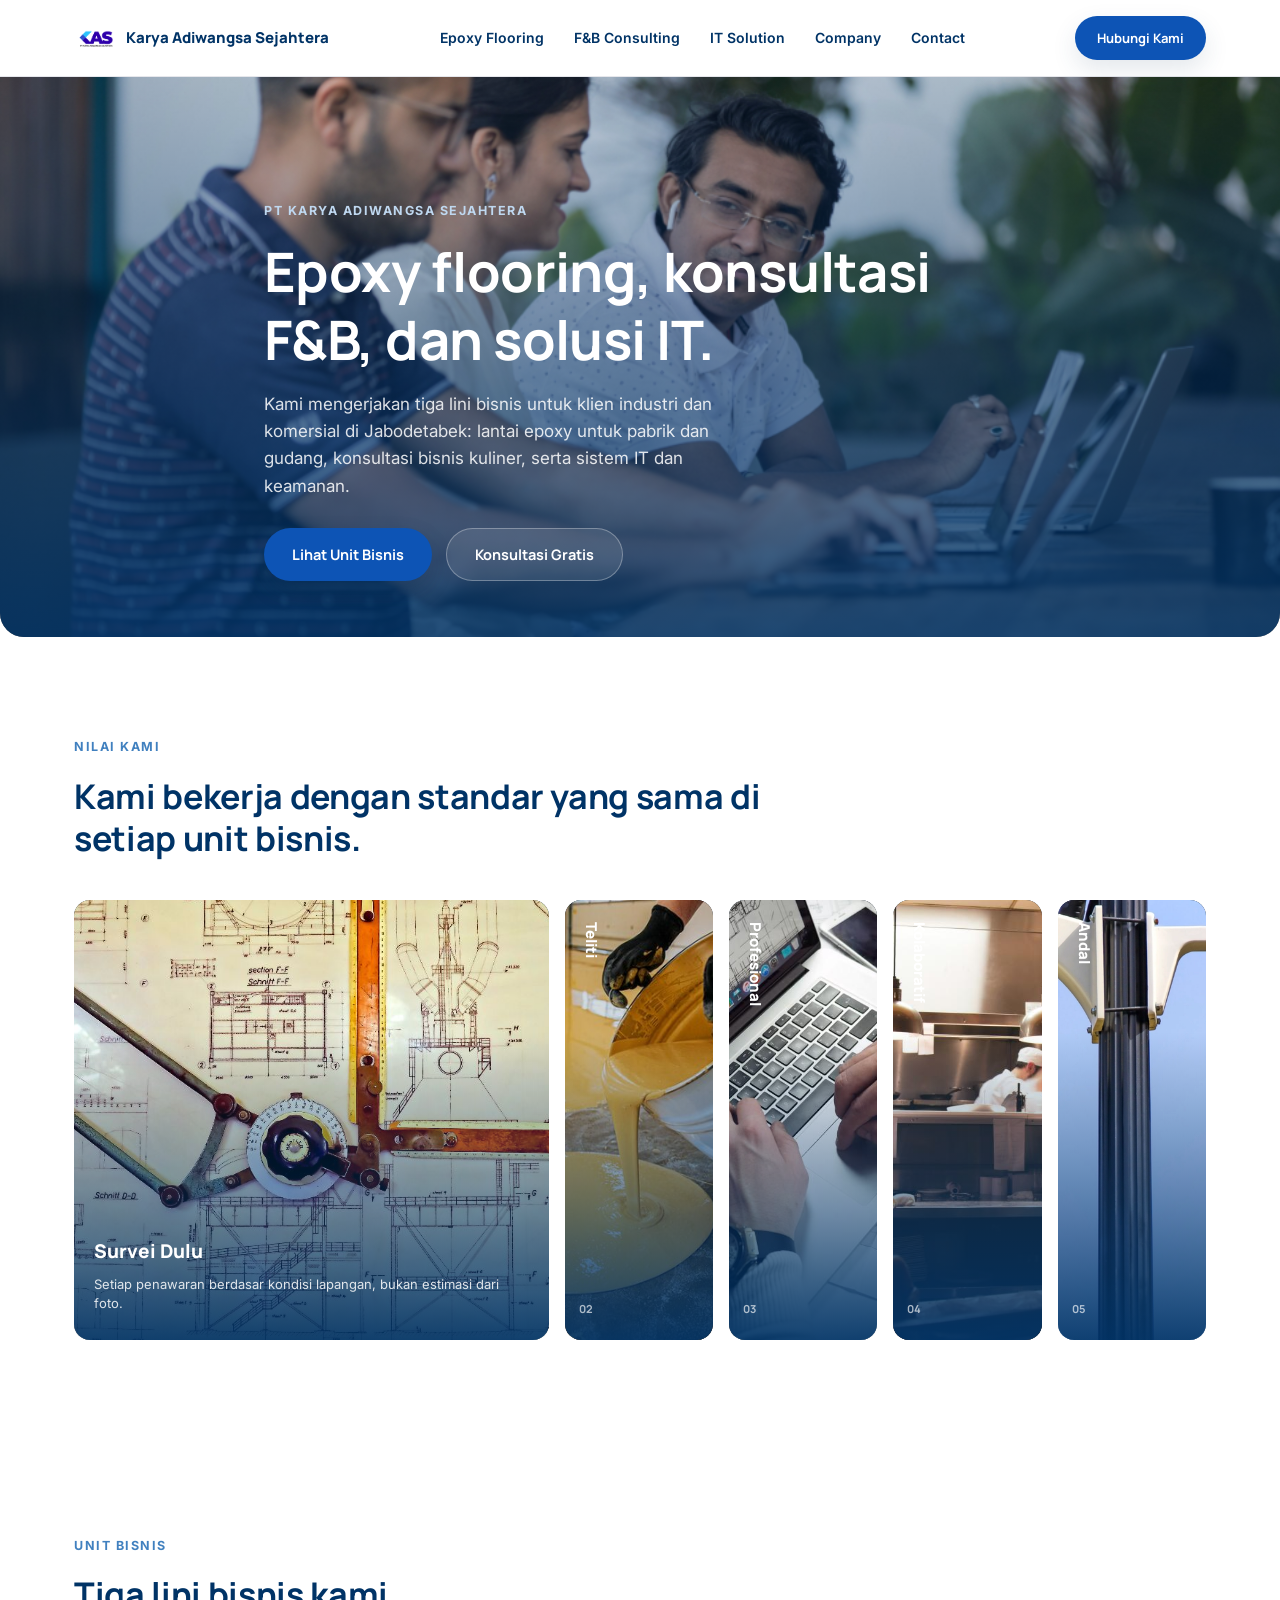
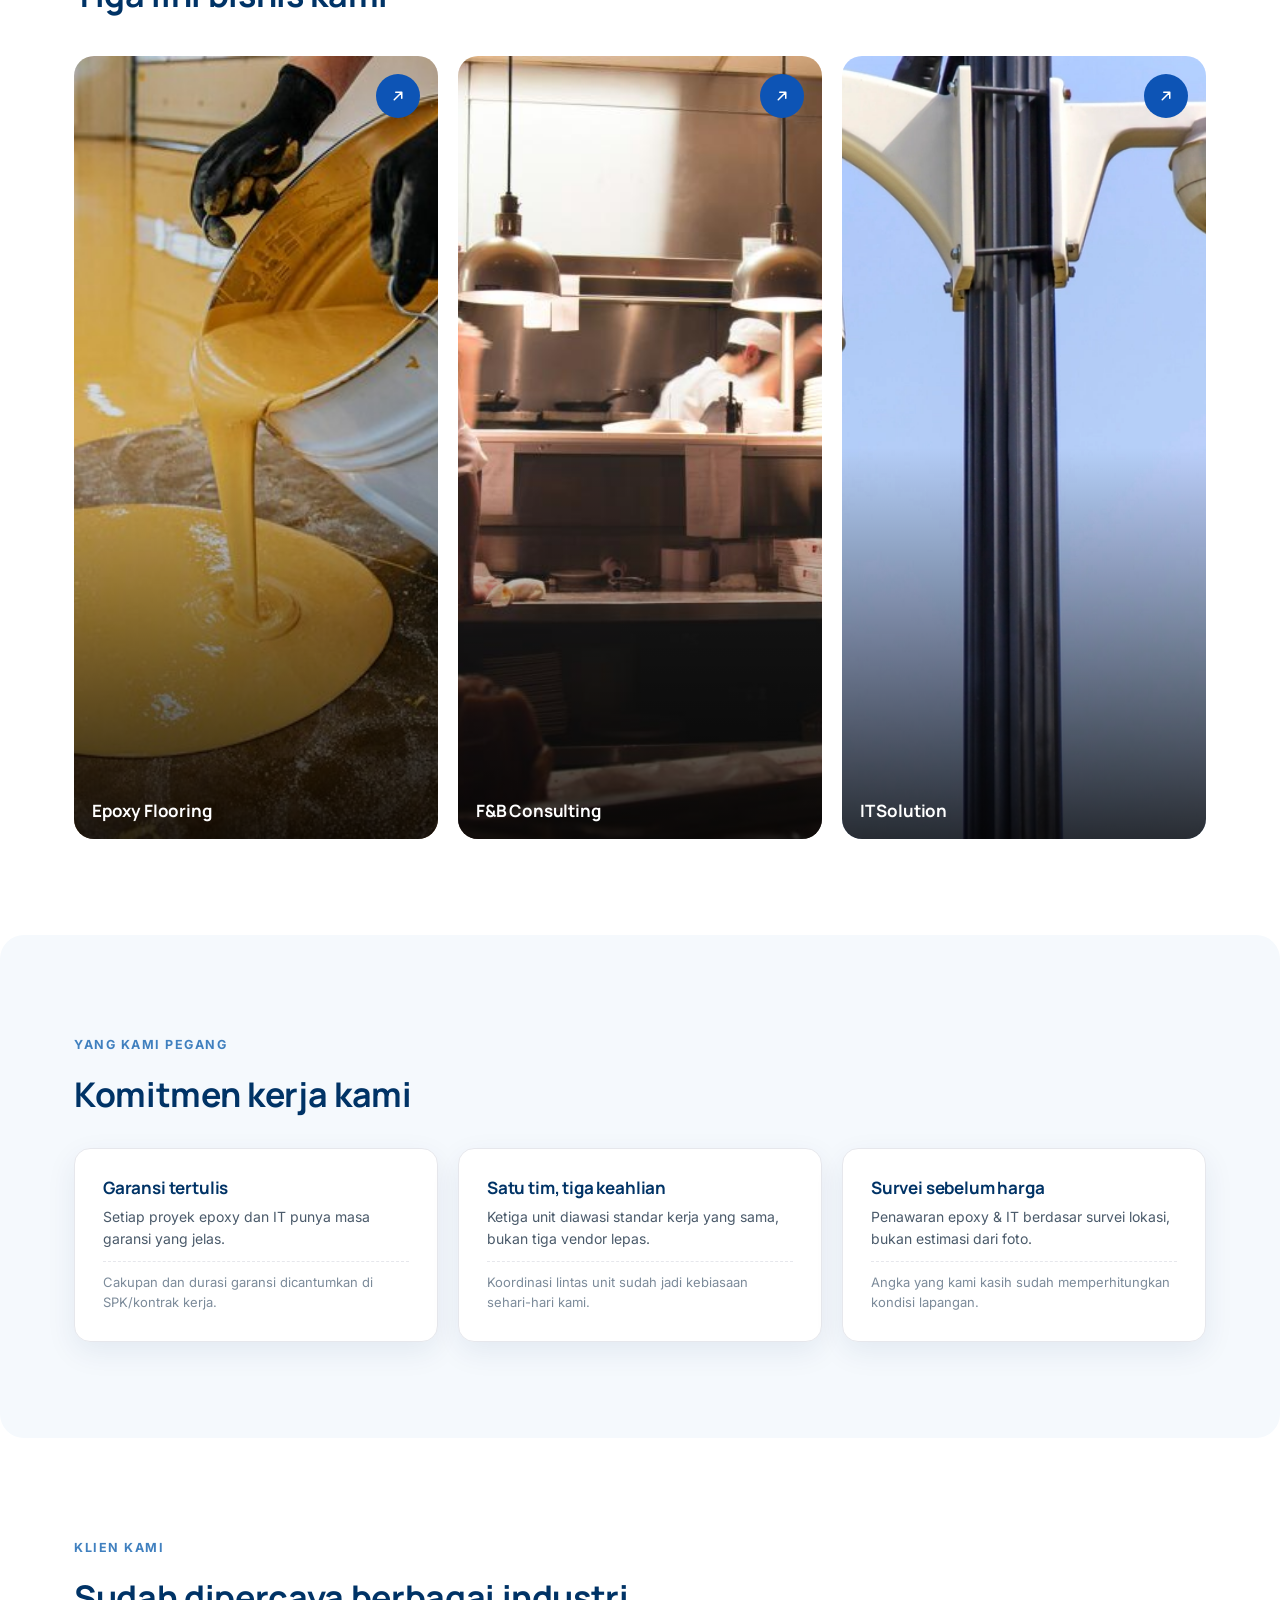
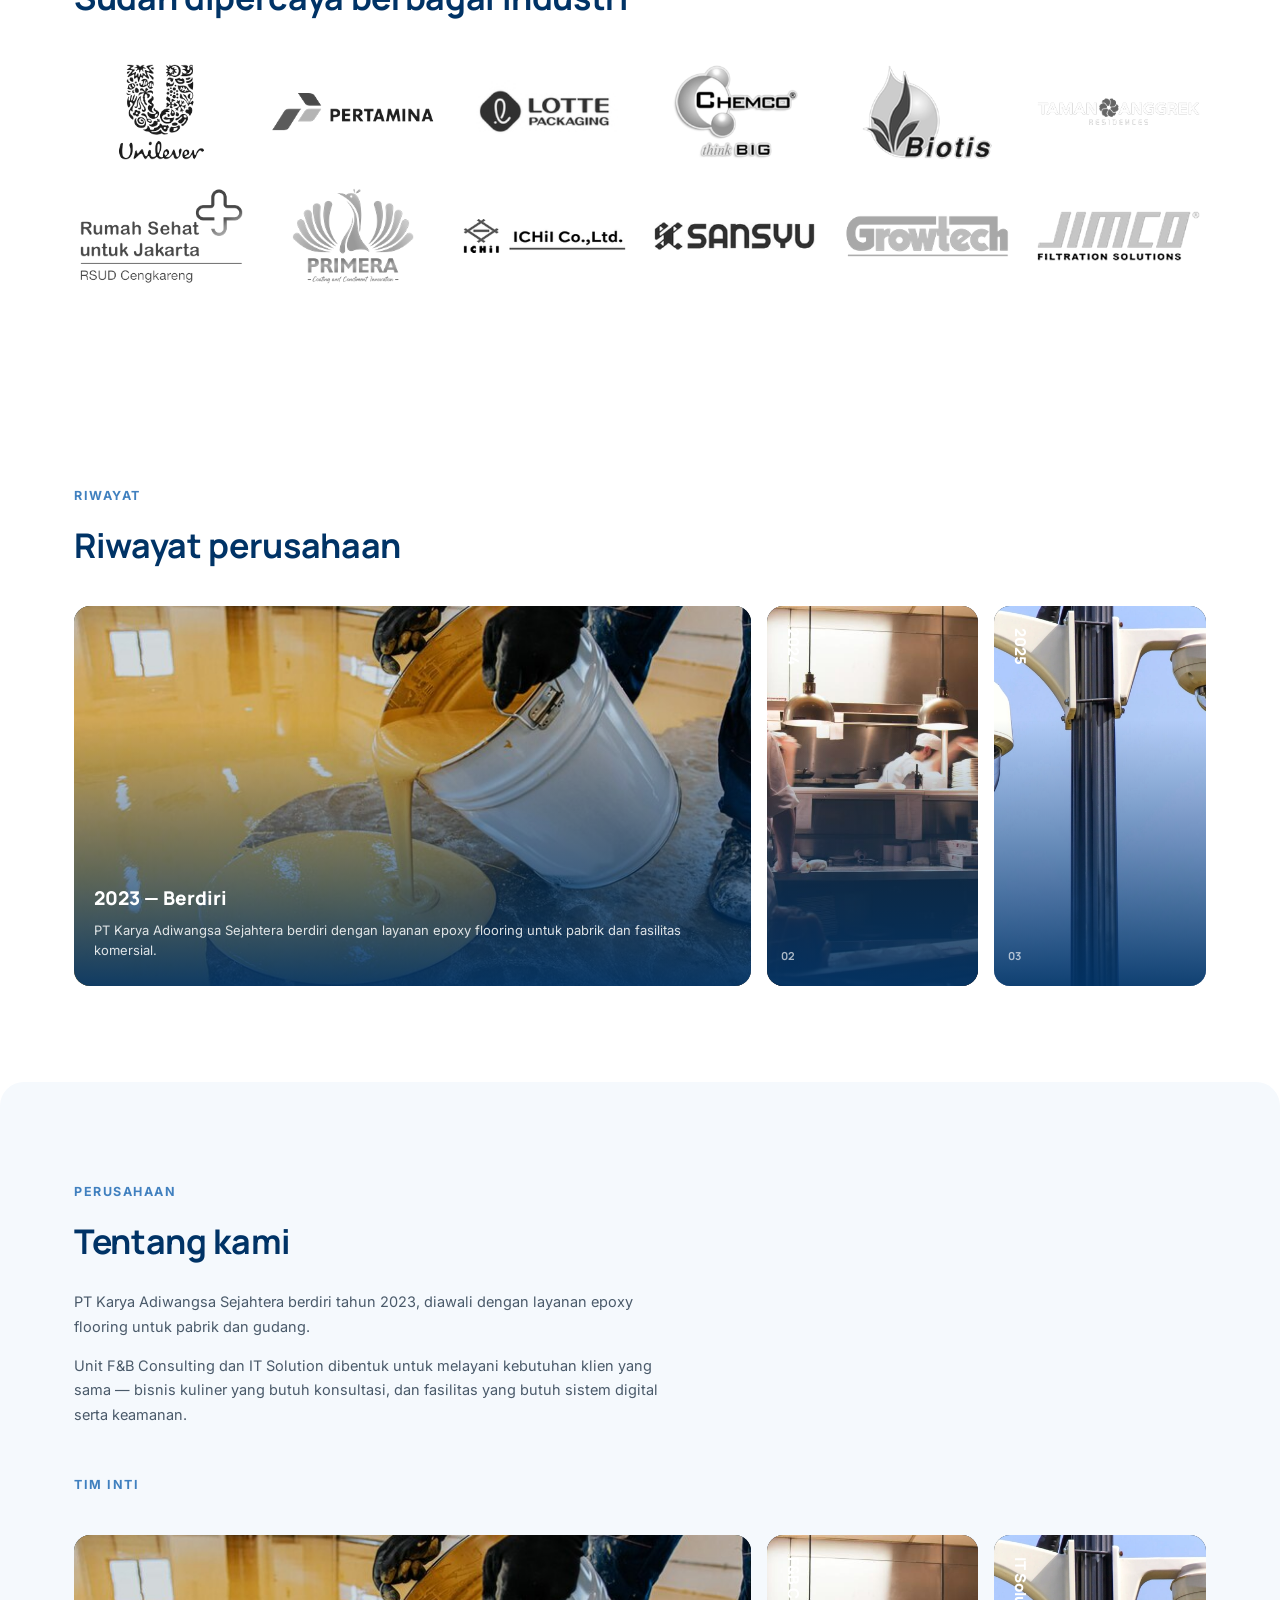
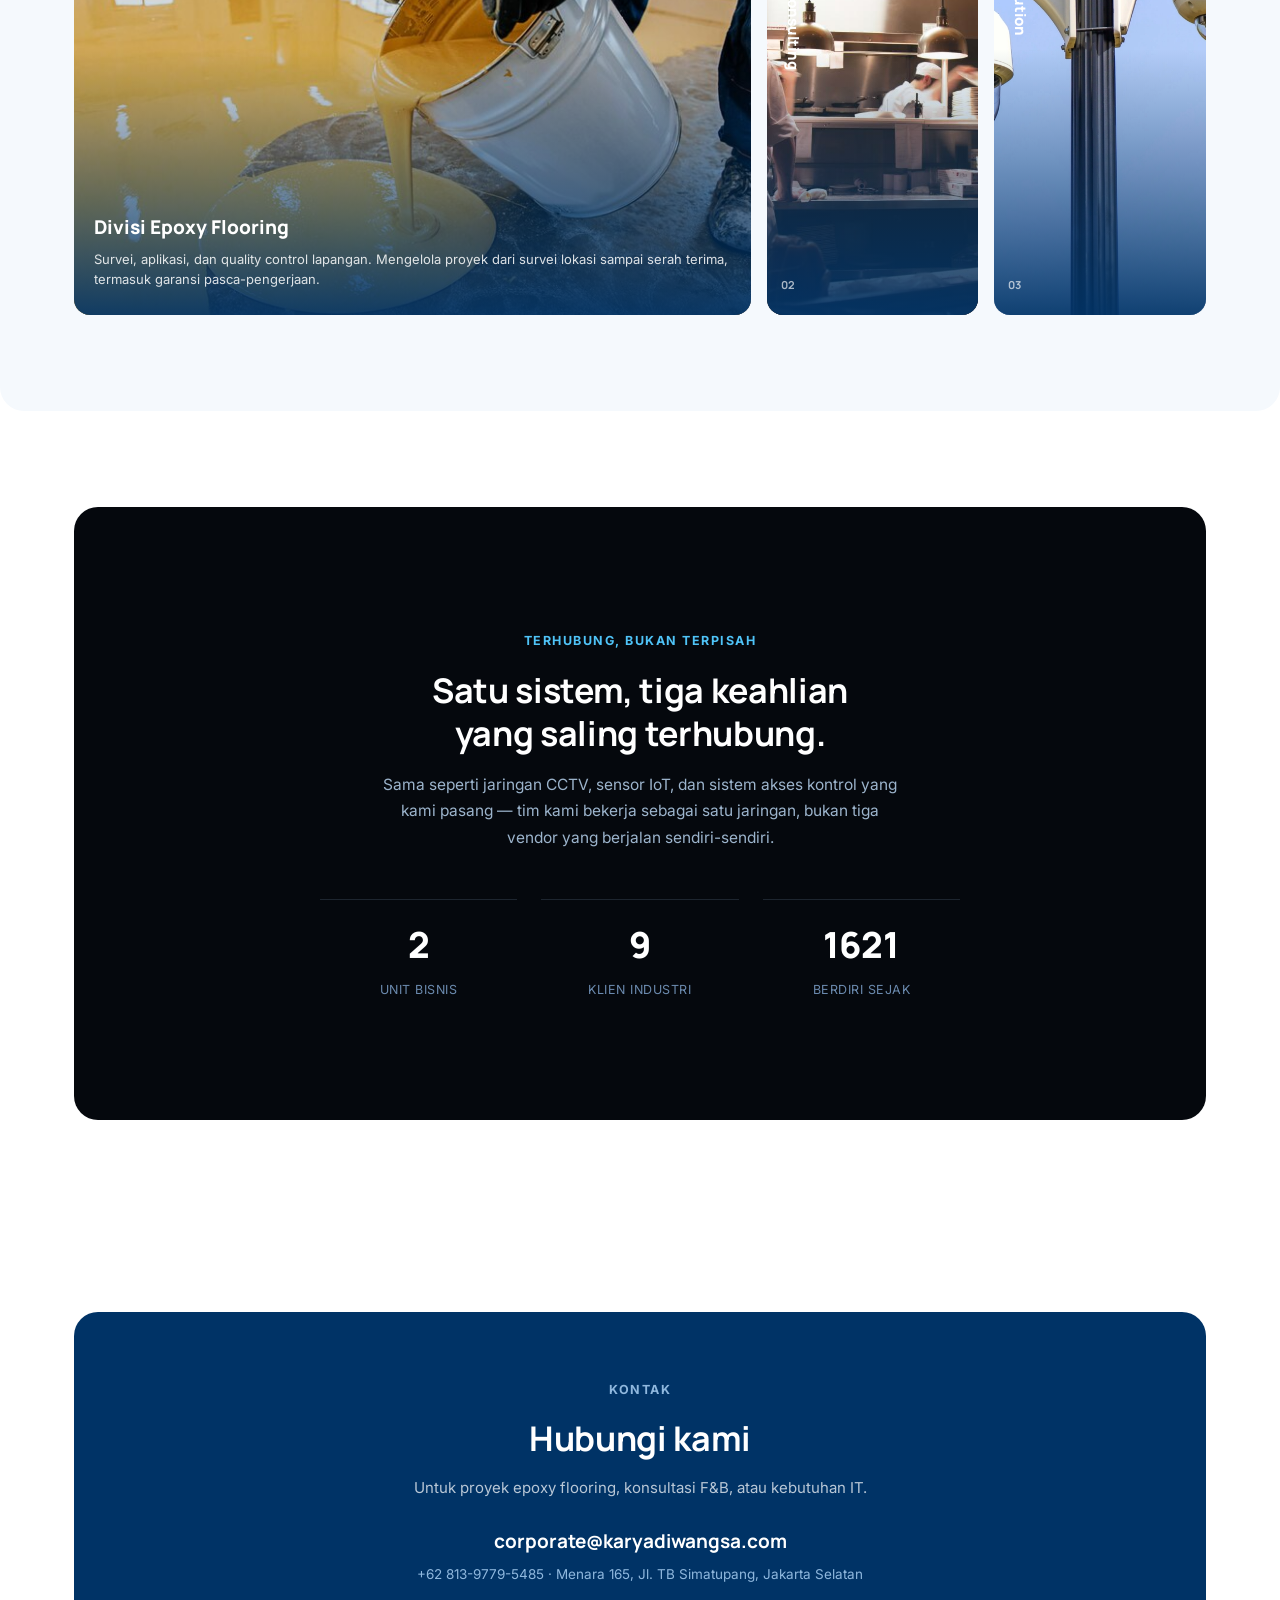
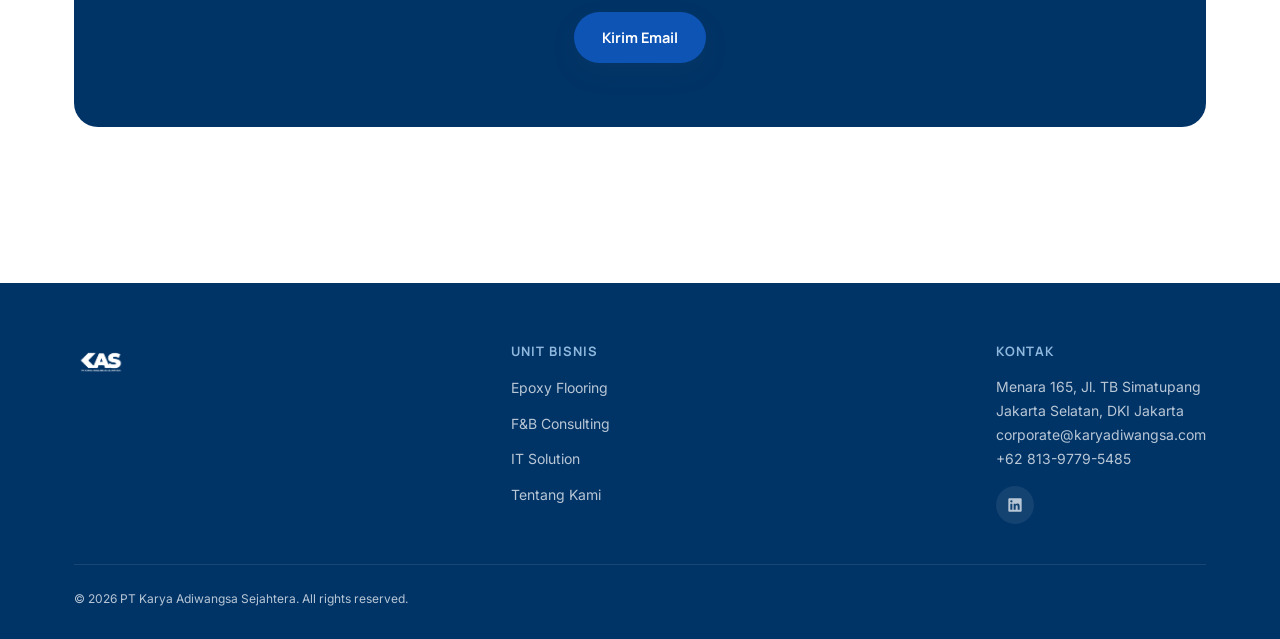
==== commit 942e01e4: "Tambah dark network-animation section (Framer-inspired), open-source vanilla JS Bos minta referensi " ====
--- a/index.html
+++ b/index.html
@@ -304,6 +304,174 @@
 })();
 </script>
 
+<!-- Network: closing statement, dark section, particle network background -->
+<section class="pad">
+  <div class="wrap">
+    <div class="networkSection reveal-init" data-reveal>
+      <canvas id="networkCanvas"></canvas>
+      <div class="wrap">
+        <span class="label">Terhubung, Bukan Terpisah</span>
+        <h2 style="margin-top:16px;font-size:clamp(24px,3.4vw,34px)">Satu sistem, tiga keahlian yang saling terhubung.</h2>
+        <p>Sama seperti jaringan CCTV, sensor IoT, dan sistem akses kontrol yang kami pasang — tim kami bekerja sebagai satu jaringan, bukan tiga vendor yang berjalan sendiri-sendiri.</p>
+        <div class="netStats">
+          <div class="netStat"><div class="num" data-count="3">0</div><div class="lbl">UNIT BISNIS</div></div>
+          <div class="netStat"><div class="num" data-count="12">0</div><div class="lbl">KLIEN INDUSTRI</div></div>
+          <div class="netStat"><div class="num" data-count="2023">0</div><div class="lbl">BERDIRI SEJAK</div></div>
+        </div>
+      </div>
+    </div>
+  </div>
+</section>
+<script>
+(function(){
+  var canvas = document.getElementById('networkCanvas');
+  if (!canvas || !canvas.getContext) return;
+  // Respect prefers-reduced-motion: jangan jalankan animasi kalau user minta motion minimal.
+  if (window.matchMedia && window.matchMedia('(prefers-reduced-motion: reduce)').matches) return;
+
+  var ctx = canvas.getContext('2d');
+  var section = canvas.parentElement;
+  var particles = [];
+  var mouse = { x: null, y: null, radius: 120 };
+  var animId = null;
+  var running = true;
+
+  function resize(){
+    canvas.width = section.offsetWidth;
+    canvas.height = section.offsetHeight;
+    initParticles();
+  }
+
+  function initParticles(){
+    var count = Math.min(70, Math.floor((canvas.width * canvas.height) / 14000));
+    particles = [];
+    for (var i = 0; i < count; i++){
+      particles.push({
+        x: Math.random() * canvas.width,
+        y: Math.random() * canvas.height,
+        vx: (Math.random() - 0.5) * 0.35,
+        vy: (Math.random() - 0.5) * 0.35,
+        r: Math.random() * 1.5 + 1
+      });
+    }
+  }
+
+  function draw(){
+    if (!running) return;
+    ctx.clearRect(0, 0, canvas.width, canvas.height);
+
+    for (var i = 0; i < particles.length; i++){
+      var p = particles[i];
+      p.x += p.vx; p.y += p.vy;
+      if (p.x < 0 || p.x > canvas.width) p.vx *= -1;
+      if (p.y < 0 || p.y > canvas.height) p.vy *= -1;
+
+      // dorong menjauh dari cursor -- micro-interaction, subtle
+      if (mouse.x !== null){
+        var dx = p.x - mouse.x, dy = p.y - mouse.y;
+        var dist = Math.sqrt(dx*dx + dy*dy);
+        if (dist < mouse.radius){
+          var force = (mouse.radius - dist) / mouse.radius;
+          p.x += (dx / dist) * force * 1.2;
+          p.y += (dy / dist) * force * 1.2;
+        }
+      }
+
+      ctx.beginPath();
+      ctx.arc(p.x, p.y, p.r, 0, Math.PI * 2);
+      ctx.fillStyle = 'rgba(79, 195, 247, 0.55)';
+      ctx.fill();
+    }
+
+    // garis penghubung antar titik yang berdekatan
+    for (var a = 0; a < particles.length; a++){
+      for (var b = a + 1; b < particles.length; b++){
+        var dx2 = particles[a].x - particles[b].x;
+        var dy2 = particles[a].y - particles[b].y;
+        var d = Math.sqrt(dx2*dx2 + dy2*dy2);
+        if (d < 140){
+          ctx.beginPath();
+          ctx.moveTo(particles[a].x, particles[a].y);
+          ctx.lineTo(particles[b].x, particles[b].y);
+          ctx.strokeStyle = 'rgba(79, 195, 247,' + (0.18 * (1 - d / 140)) + ')';
+          ctx.lineWidth = 1;
+          ctx.stroke();
+        }
+      }
+    }
+
+    animId = requestAnimationFrame(draw);
+  }
+
+  section.addEventListener('mousemove', function(e){
+    var rect = canvas.getBoundingClientRect();
+    mouse.x = e.clientX - rect.left;
+    mouse.y = e.clientY - rect.top;
+  });
+  section.addEventListener('mouseleave', function(){
+    mouse.x = null; mouse.y = null;
+  });
+
+  // Pause animasi kalau section keluar viewport -- hemat CPU/battery, TIDAK bergantung ke
+  // reveal system utama (efek visual ini murni dekoratif, bukan konten yang wajib tampak).
+  // PENTING: animId di-reset ke null saat berhenti, supaya restart check (!animId) valid lagi
+  // ketika section masuk viewport lagi -- tanpa ini animasi permanen berhenti setelah 1x keluar layar.
+  if ('IntersectionObserver' in window) {
+    var perfObserver = new IntersectionObserver(function(entries){
+      entries.forEach(function(entry){
+        running = entry.isIntersecting;
+        if (running && !animId) {
+          draw();
+        } else if (!running && animId) {
+          cancelAnimationFrame(animId);
+          animId = null;
+        }
+      });
+    }, { threshold: 0.05 });
+    perfObserver.observe(section);
+  } else {
+    // Tanpa IntersectionObserver, jalankan terus tanpa pause optimization.
+    draw();
+  }
+
+  window.addEventListener('resize', resize);
+  resize();
+
+  // Number counter -- jalan sekali saat section masuk viewport (pakai observer terpisah
+  // dari particle biar tetap jalan meski prefers-reduced-motion aktif utk particle)
+  var counters = section.querySelectorAll('[data-count]');
+  var countersStarted = false;
+  function startCounters(){
+    if (countersStarted) return;
+    countersStarted = true;
+    counters.forEach(function(el){
+      var target = parseInt(el.getAttribute('data-count'), 10);
+      var duration = 1200;
+      var startTime = null;
+      function step(ts){
+        if (!startTime) startTime = ts;
+        var progress = Math.min((ts - startTime) / duration, 1);
+        var eased = 1 - Math.pow(1 - progress, 3);
+        el.textContent = Math.floor(eased * target);
+        if (progress < 1) requestAnimationFrame(step);
+        else el.textContent = target;
+      }
+      requestAnimationFrame(step);
+    });
+  }
+  if ('IntersectionObserver' in window) {
+    var countObserver = new IntersectionObserver(function(entries){
+      entries.forEach(function(entry){
+        if (entry.isIntersecting) { startCounters(); countObserver.disconnect(); }
+      });
+    }, { threshold: 0.3 });
+    countObserver.observe(section);
+  } else {
+    startCounters();
+  }
+})();
+</script>
+
 <!-- Contact -->
 <section class="pad" id="contact">
   <div class="wrap">
--- a/assets/style.css
+++ b/assets/style.css
@@ -346,6 +346,40 @@
 .footerSocial a:hover { background: rgba(255,255,255,0.16); }
 .footerBottom { border-top: 1px solid rgba(255,255,255,0.1); margin-top: 40px; padding-top: 24px; display: flex; flex-wrap: wrap; justify-content: space-between; gap: 12px; font-size: 12px; }
 
+/* ── Network background section (dark, Framer-inspired) ──
+   Canvas particle-network murni vanilla JS, tanpa library eksternal (tsParticles/particles.js
+   sengaja tidak dipakai supaya web tetap 100% static tanpa dependency tambahan). Titik-titik
+   terhubung garis merepresentasikan sistem IoT/network -- relevan ke unit IT Solution KAS
+   (CCTV, akses kontrol, sensor terhubung), bukan sekadar dekorasi. */
+.networkSection {
+  position: relative;
+  background: #05080d;
+  border-radius: var(--radius-lg);
+  overflow: hidden;
+  padding-block: clamp(64px, 10vw, 120px);
+}
+.networkSection canvas {
+  position: absolute; inset: 0; width: 100%; height: 100%;
+  display: block;
+}
+.networkSection .wrap {
+  position: relative; z-index: 2;
+  text-align: center;
+}
+.networkSection .label { color: #4FC3F7; }
+.networkSection h2 { color: #fff; max-width: 20ch; margin-inline: auto; }
+.networkSection p { color: #9CB4CC; max-width: 52ch; margin-inline: auto; margin-top: 18px; font-size: 15.5px; line-height: 1.7; }
+.networkSection .netStats {
+  display: grid; grid-template-columns: repeat(3, 1fr); gap: 24px;
+  margin-top: 48px; max-width: 640px; margin-inline: auto;
+}
+.networkSection .netStat { border-top: 1px solid rgba(168,203,238,0.15); padding-top: 16px; }
+.networkSection .netStat .num { font-family: var(--display); font-weight: 800; font-size: clamp(26px,3.4vw,36px); color: #fff; }
+.networkSection .netStat .lbl { font-size: 12.5px; color: #6B8AAE; margin-top: 6px; letter-spacing: .04em; }
+@media (prefers-reduced-motion: reduce) {
+  .networkSection canvas { display: none; }
+}
+
 /* ── fade-up animation ── */
 @keyframes fadeUp { from { opacity: 0; transform: translateY(16px); } to { opacity: 1; transform: translateY(0); } }
 .fade-up { animation: fadeUp .7s ease-out both; }
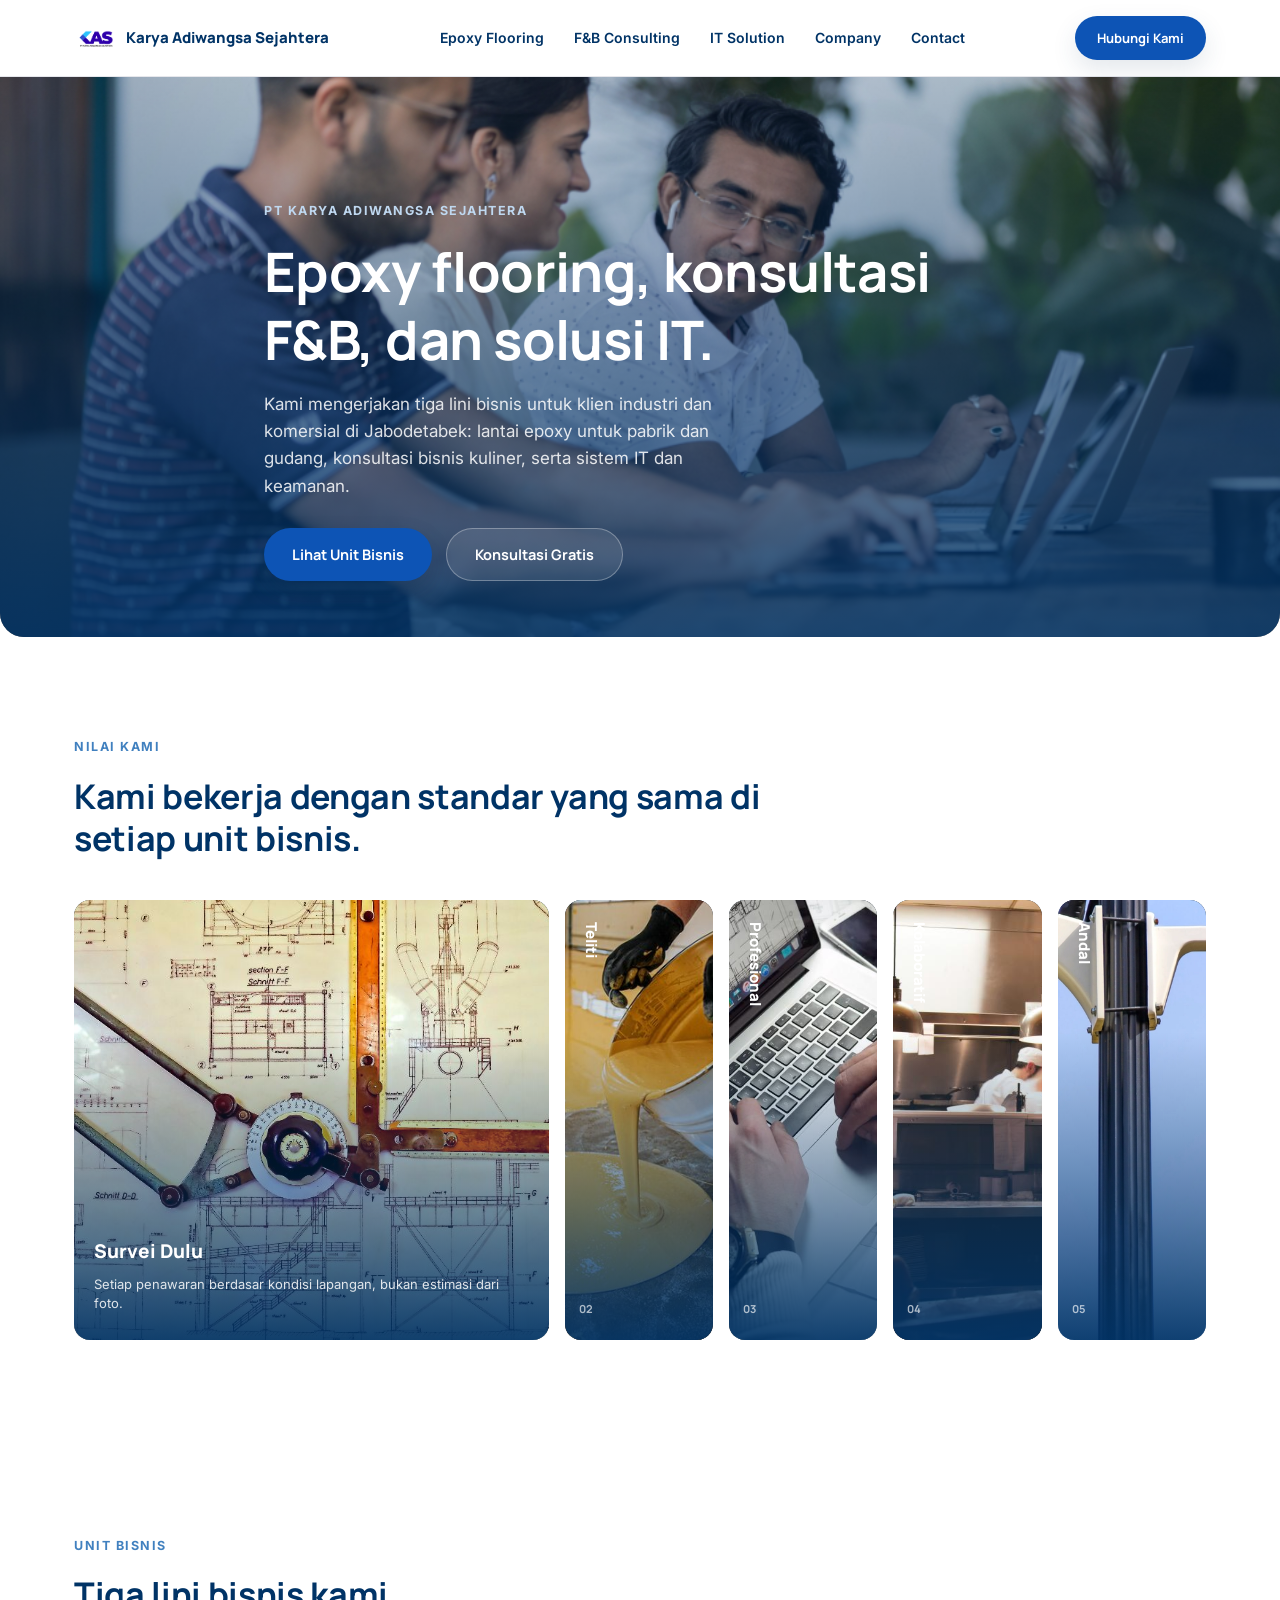
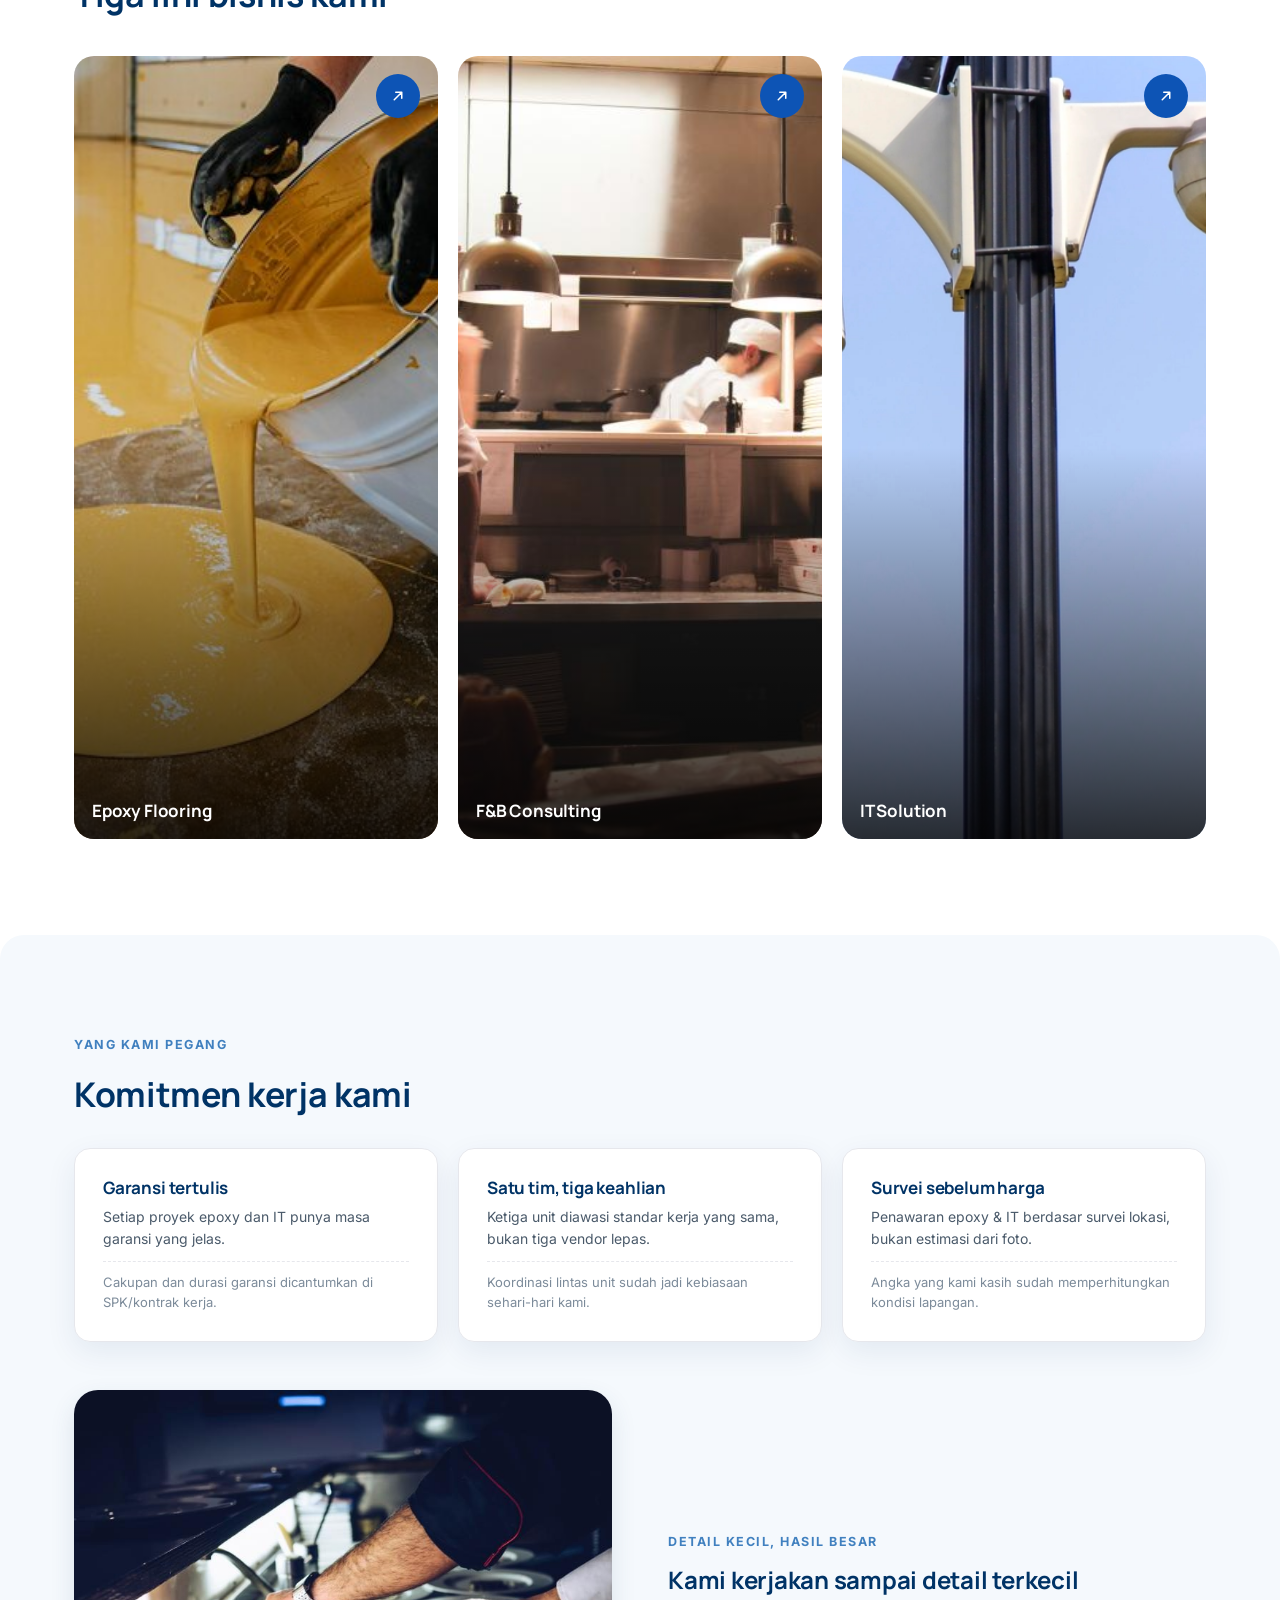
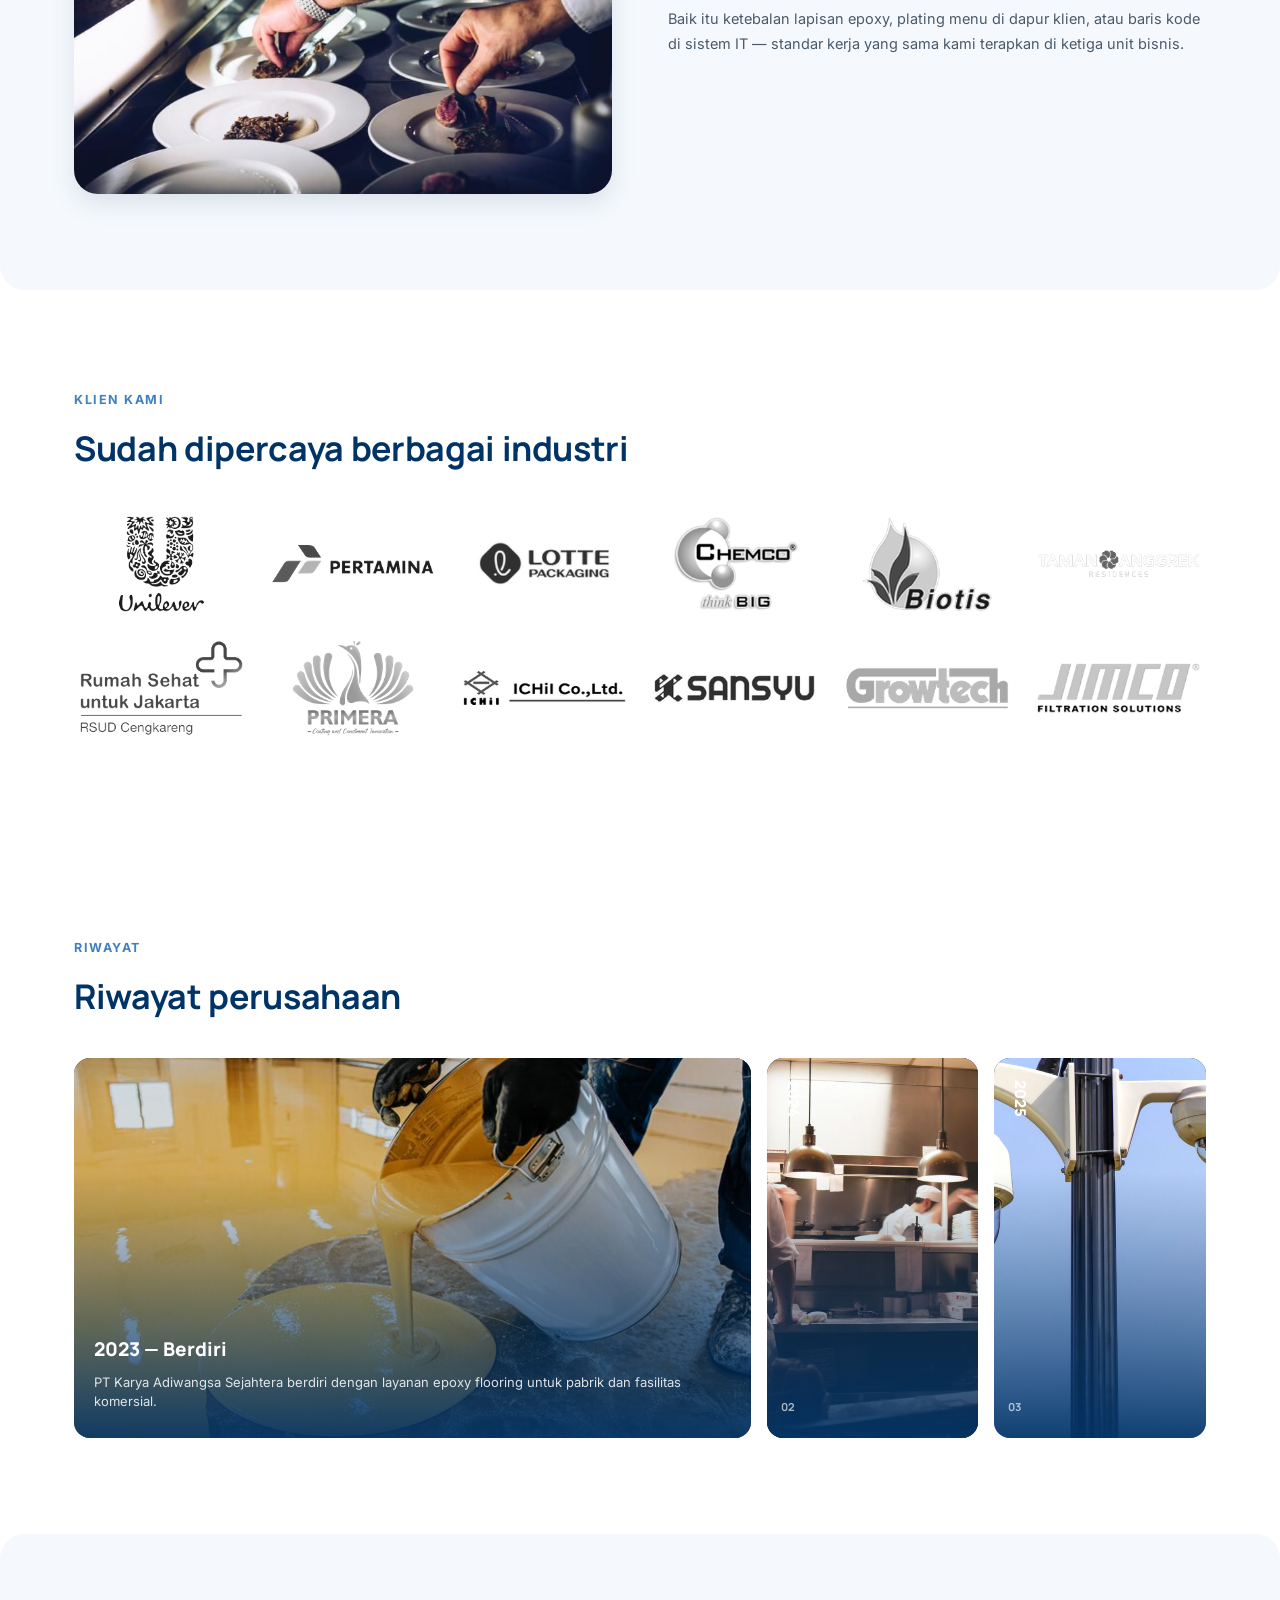
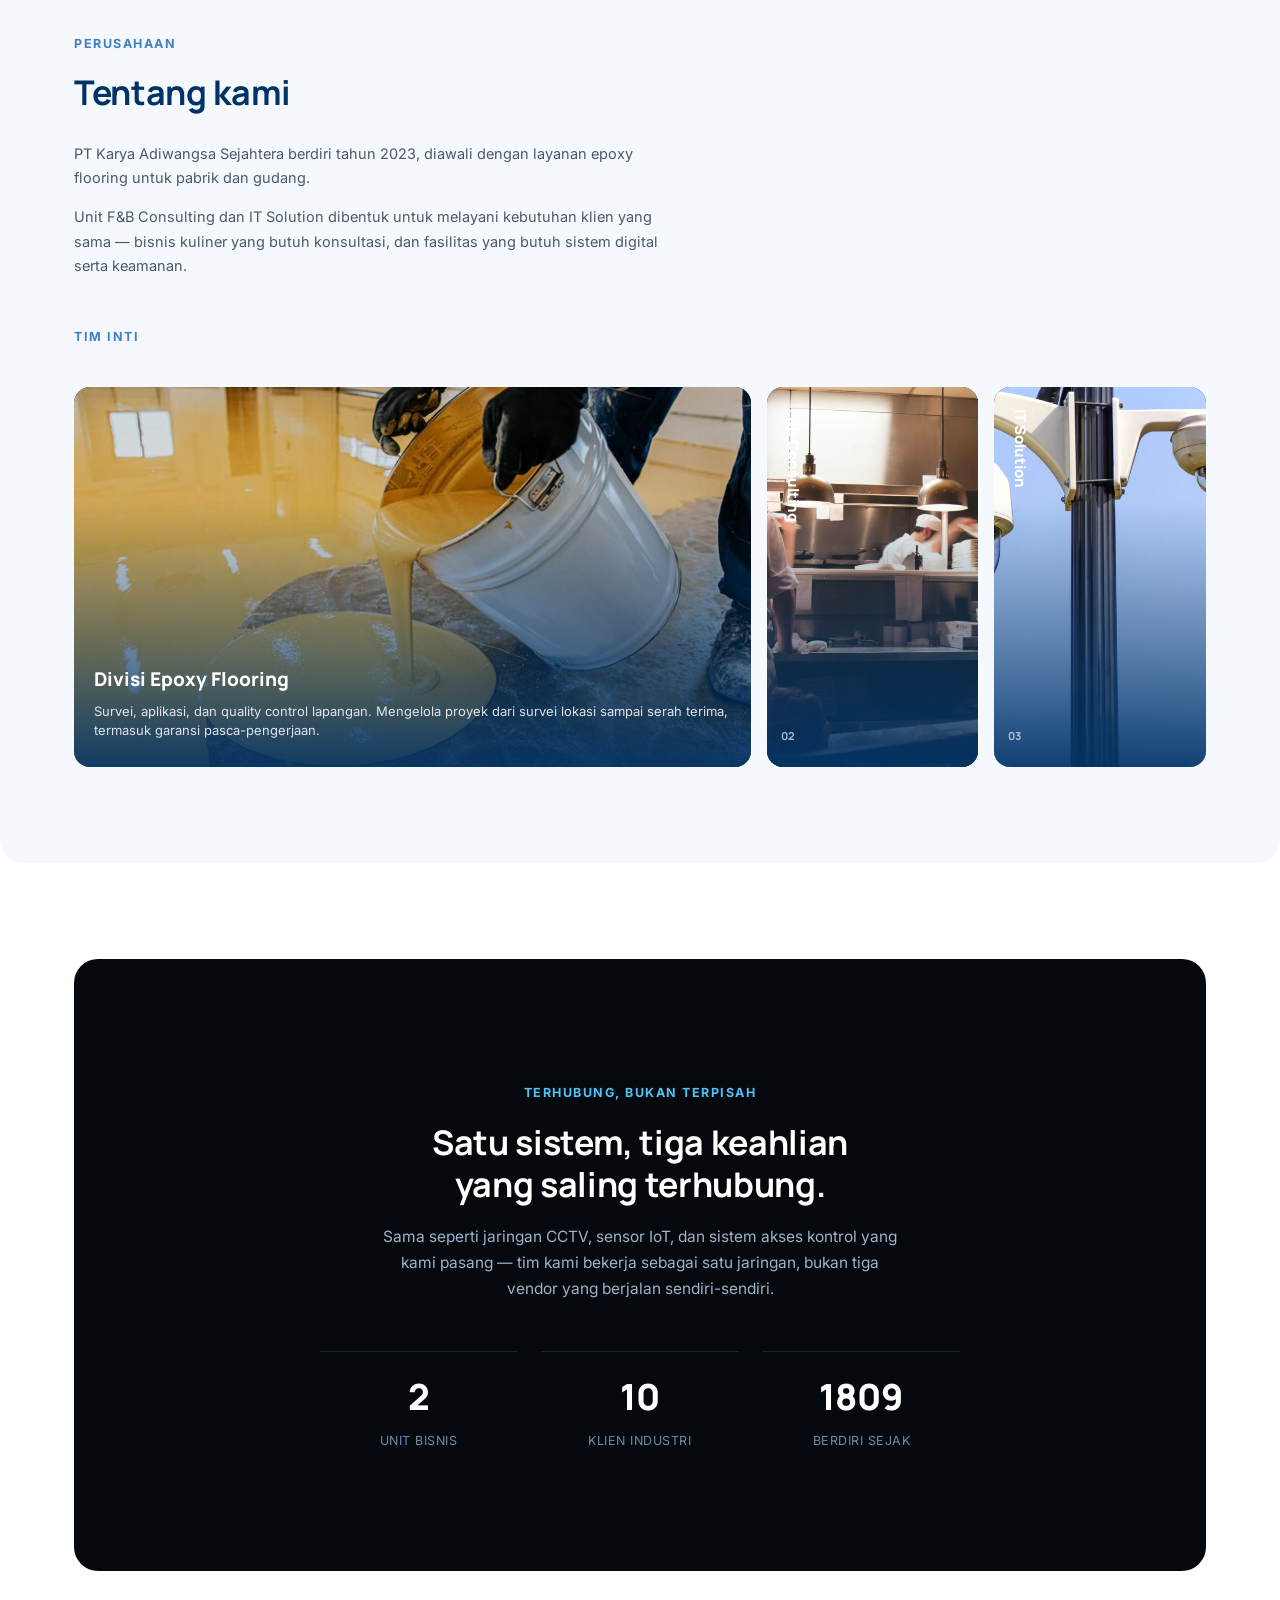
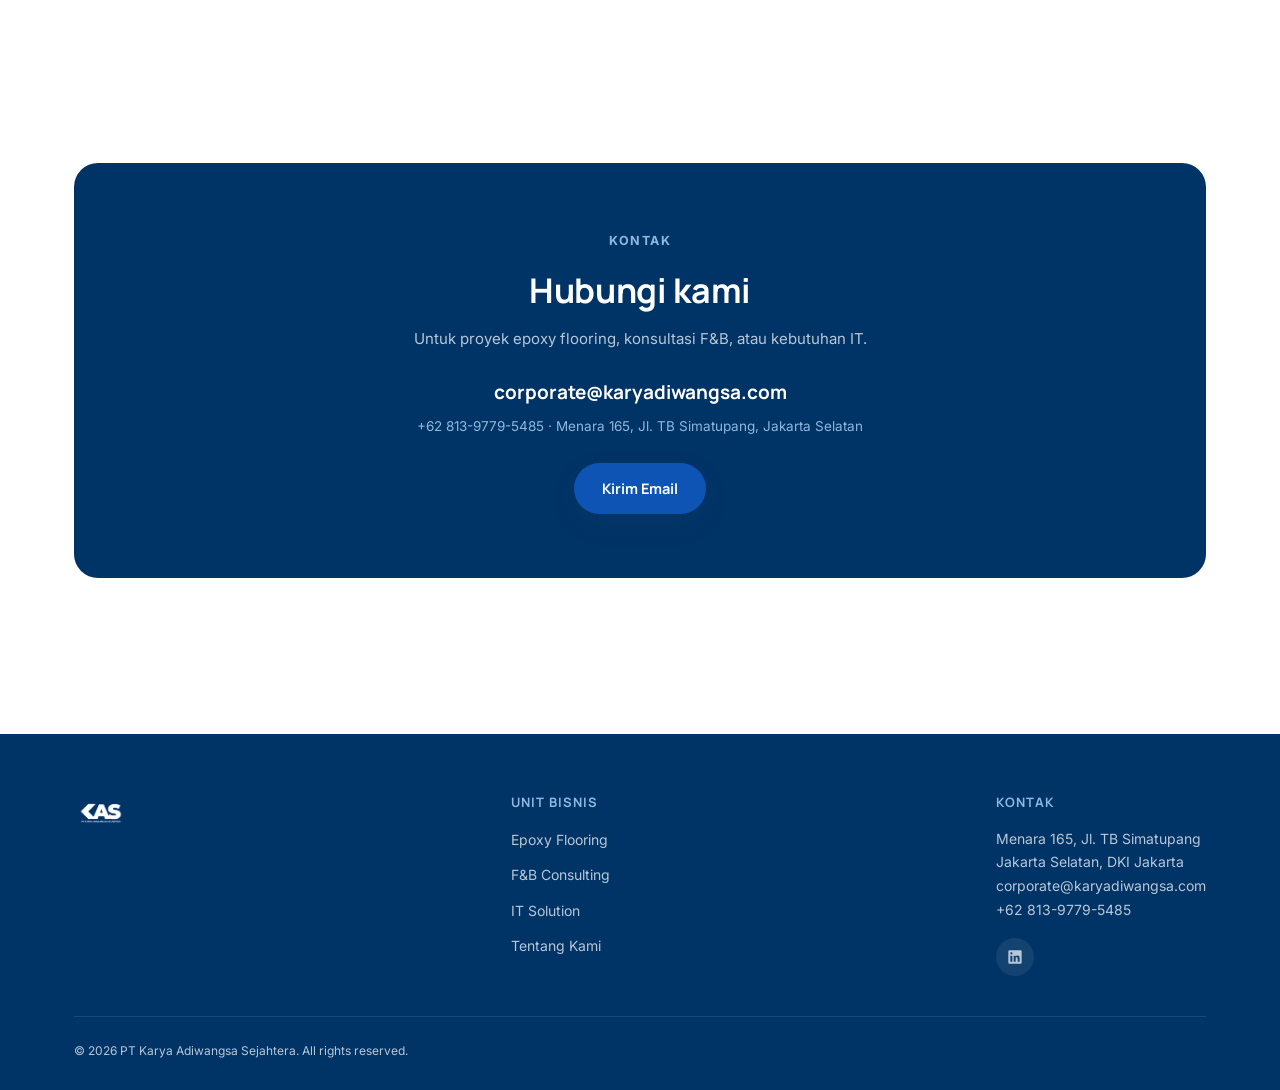
==== commit c6fec401: "Rombak visual: sebar foto ke semua section di 4 halaman (bukan cuma hero) Bos: "rombak total desain " ====
--- a/index.html
+++ b/index.html
@@ -169,6 +169,15 @@
         <h3>Survei sebelum harga</h3>
         <p>Penawaran epoxy &amp; IT berdasar survei lokasi, bukan estimasi dari foto.</p>
         <p class="mech">Angka yang kami kasih sudah memperhitungkan kondisi lapangan.</p>
+      </div>
+    </div>
+
+    <div class="splitRow reveal-init" data-reveal style="margin-top:48px">
+      <div class="splitImg"><img src="assets/fnb-plating.jpg" alt="Detail pekerjaan tim KAS"></div>
+      <div class="splitText">
+        <span class="label">Detail Kecil, Hasil Besar</span>
+        <h3 style="margin-top:12px">Kami kerjakan sampai detail terkecil</h3>
+        <p>Baik itu ketebalan lapisan epoxy, plating menu di dapur klien, atau baris kode di sistem IT — standar kerja yang sama kami terapkan di ketiga unit bisnis.</p>
       </div>
     </div>
   </div>
--- a/assets/style.css
+++ b/assets/style.css
@@ -381,6 +381,28 @@
 }
 
 /* ── fade-up animation ── */
+
+/* ── Split zigzag: teks-foto alternating, dipakai di halaman unit bisnis (Epoxy/F&B/IT)
+   supaya tiap section punya foto, bukan cuma hero. Urutan DOM TIDAK dibalik (foto/teks
+   tetap urutan natural di HTML) -- pembalikan visual kiri-kanan murni via CSS grid
+   `order`, supaya screen-reader/tab-order tetap logis. ── */
+.splitRow {
+  display: grid; gap: clamp(28px, 5vw, 56px);
+  grid-template-columns: 1fr; align-items: center;
+  margin-top: 48px;
+}
+@media(min-width: 860px){ .splitRow { grid-template-columns: 1fr 1fr; } }
+.splitRow .splitImg { border-radius: var(--radius-lg); overflow: hidden; box-shadow: var(--shadow-card); }
+.splitRow .splitImg img { width: 100%; height: 100%; object-fit: cover; display: block; aspect-ratio: 4/3; }
+.splitRow .splitText h3 { font-size: clamp(19px,2.2vw,24px); margin-bottom: 12px; }
+.splitRow .splitText p { font-size: 14.5px; line-height: 1.7; color: var(--body); }
+.splitRow.reverse .splitImg { order: 2; }
+.splitRow.reverse .splitText { order: 1; }
+@media(min-width: 860px){
+  .splitRow.reverse .splitImg { order: 1; }
+  .splitRow.reverse .splitText { order: 2; }
+}
+
 @keyframes fadeUp { from { opacity: 0; transform: translateY(16px); } to { opacity: 1; transform: translateY(0); } }
 .fade-up { animation: fadeUp .7s ease-out both; }
 
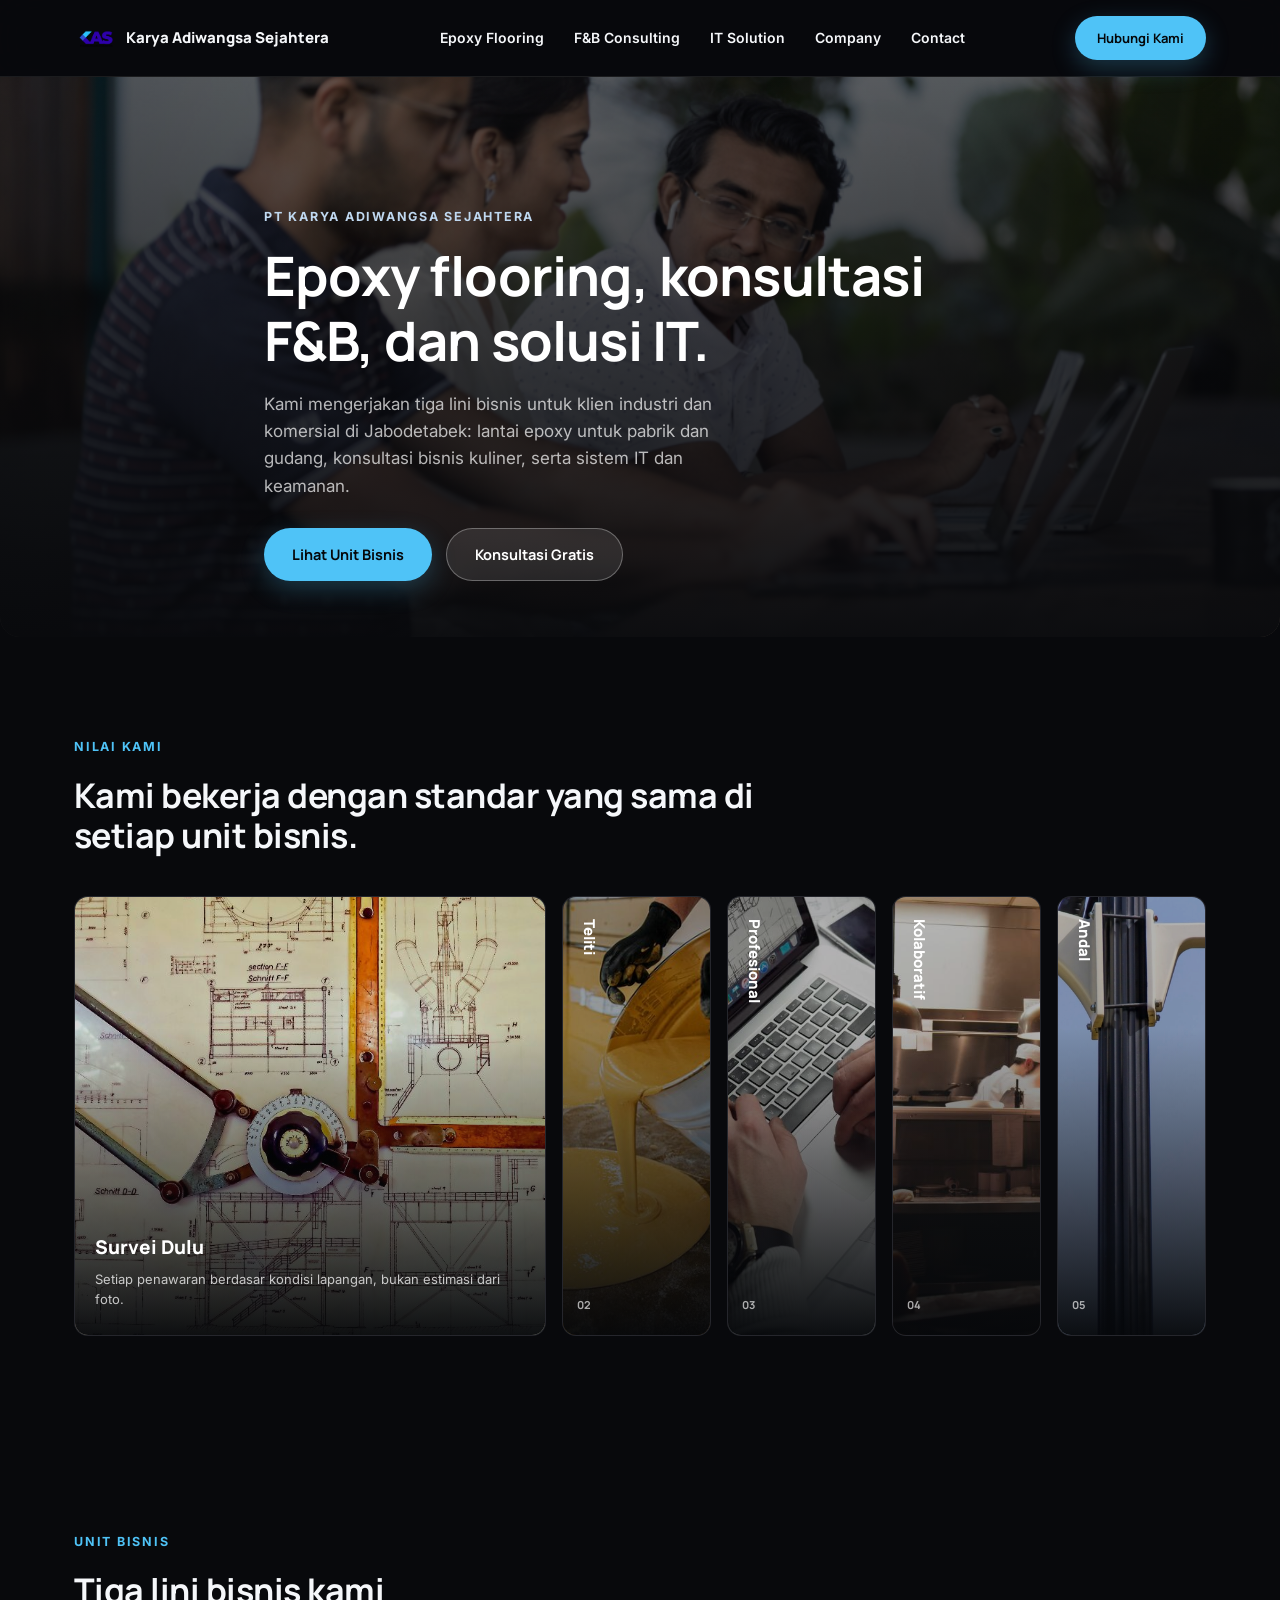
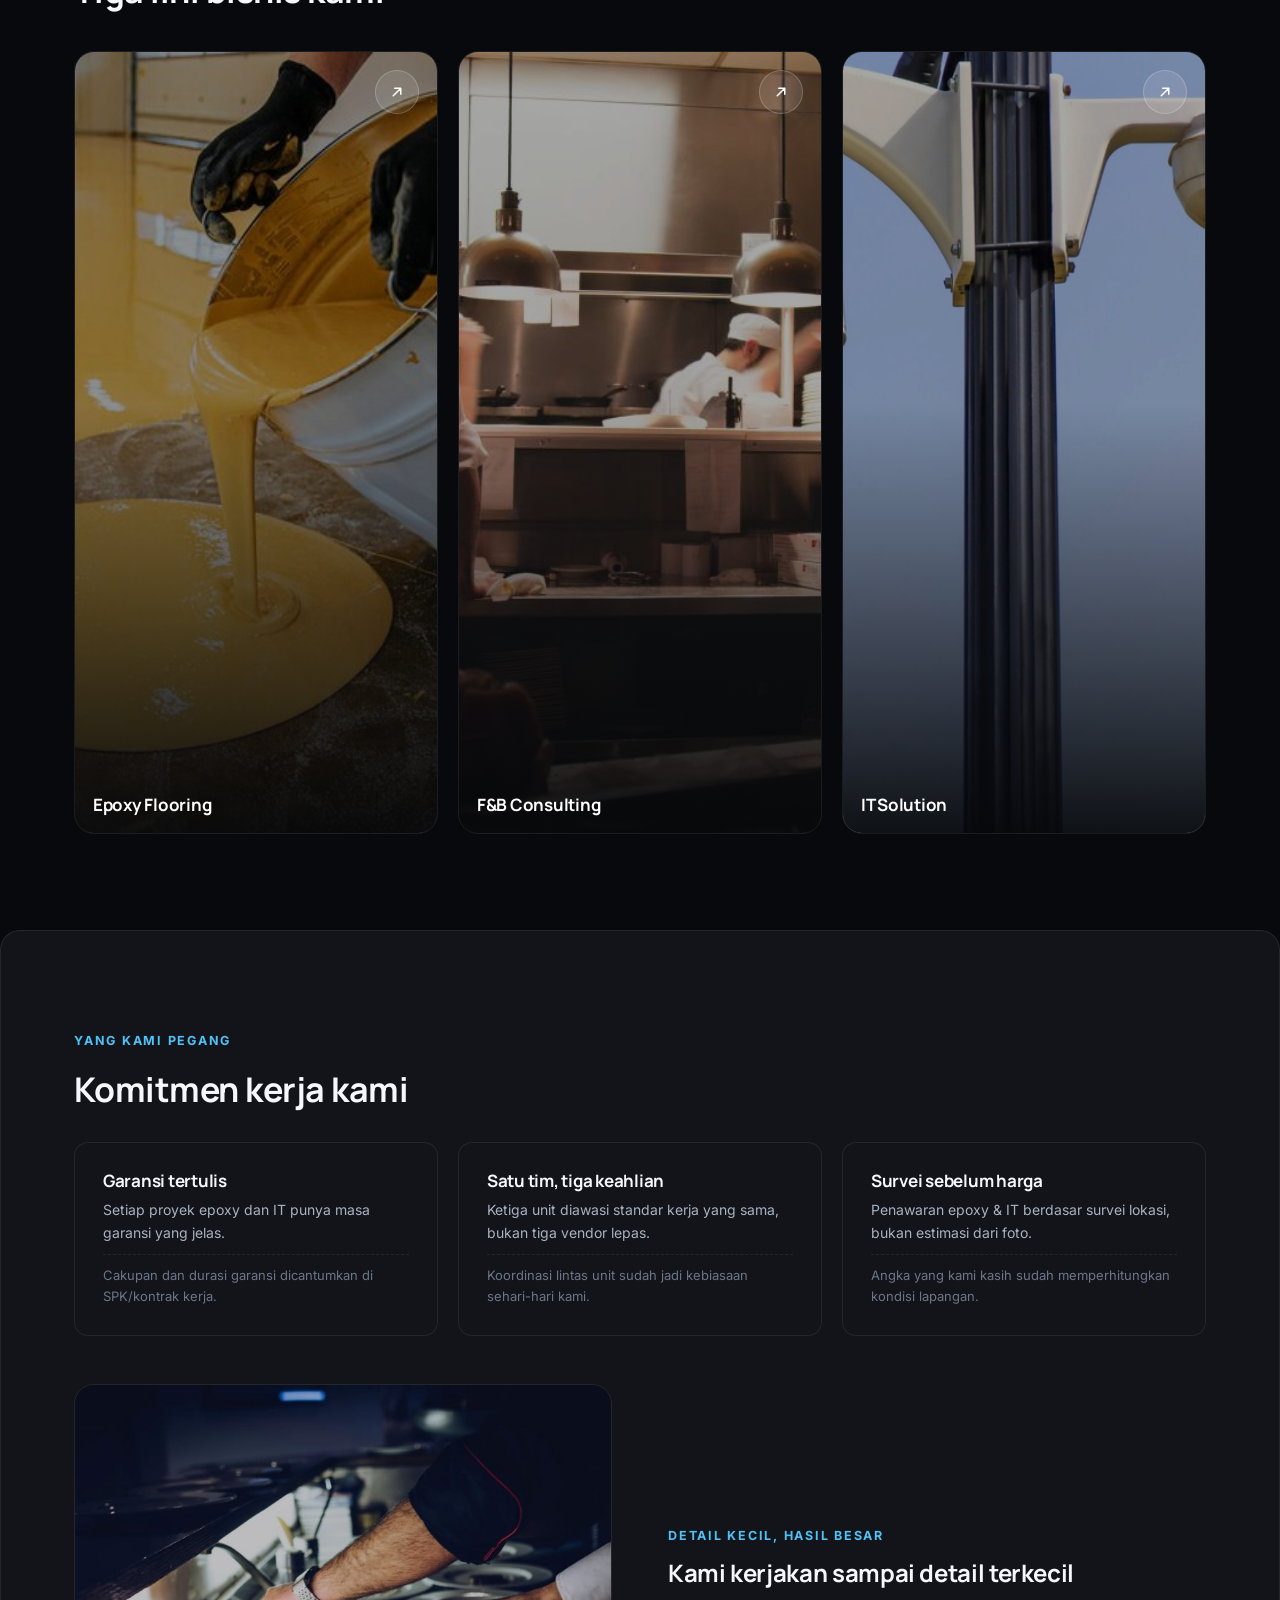
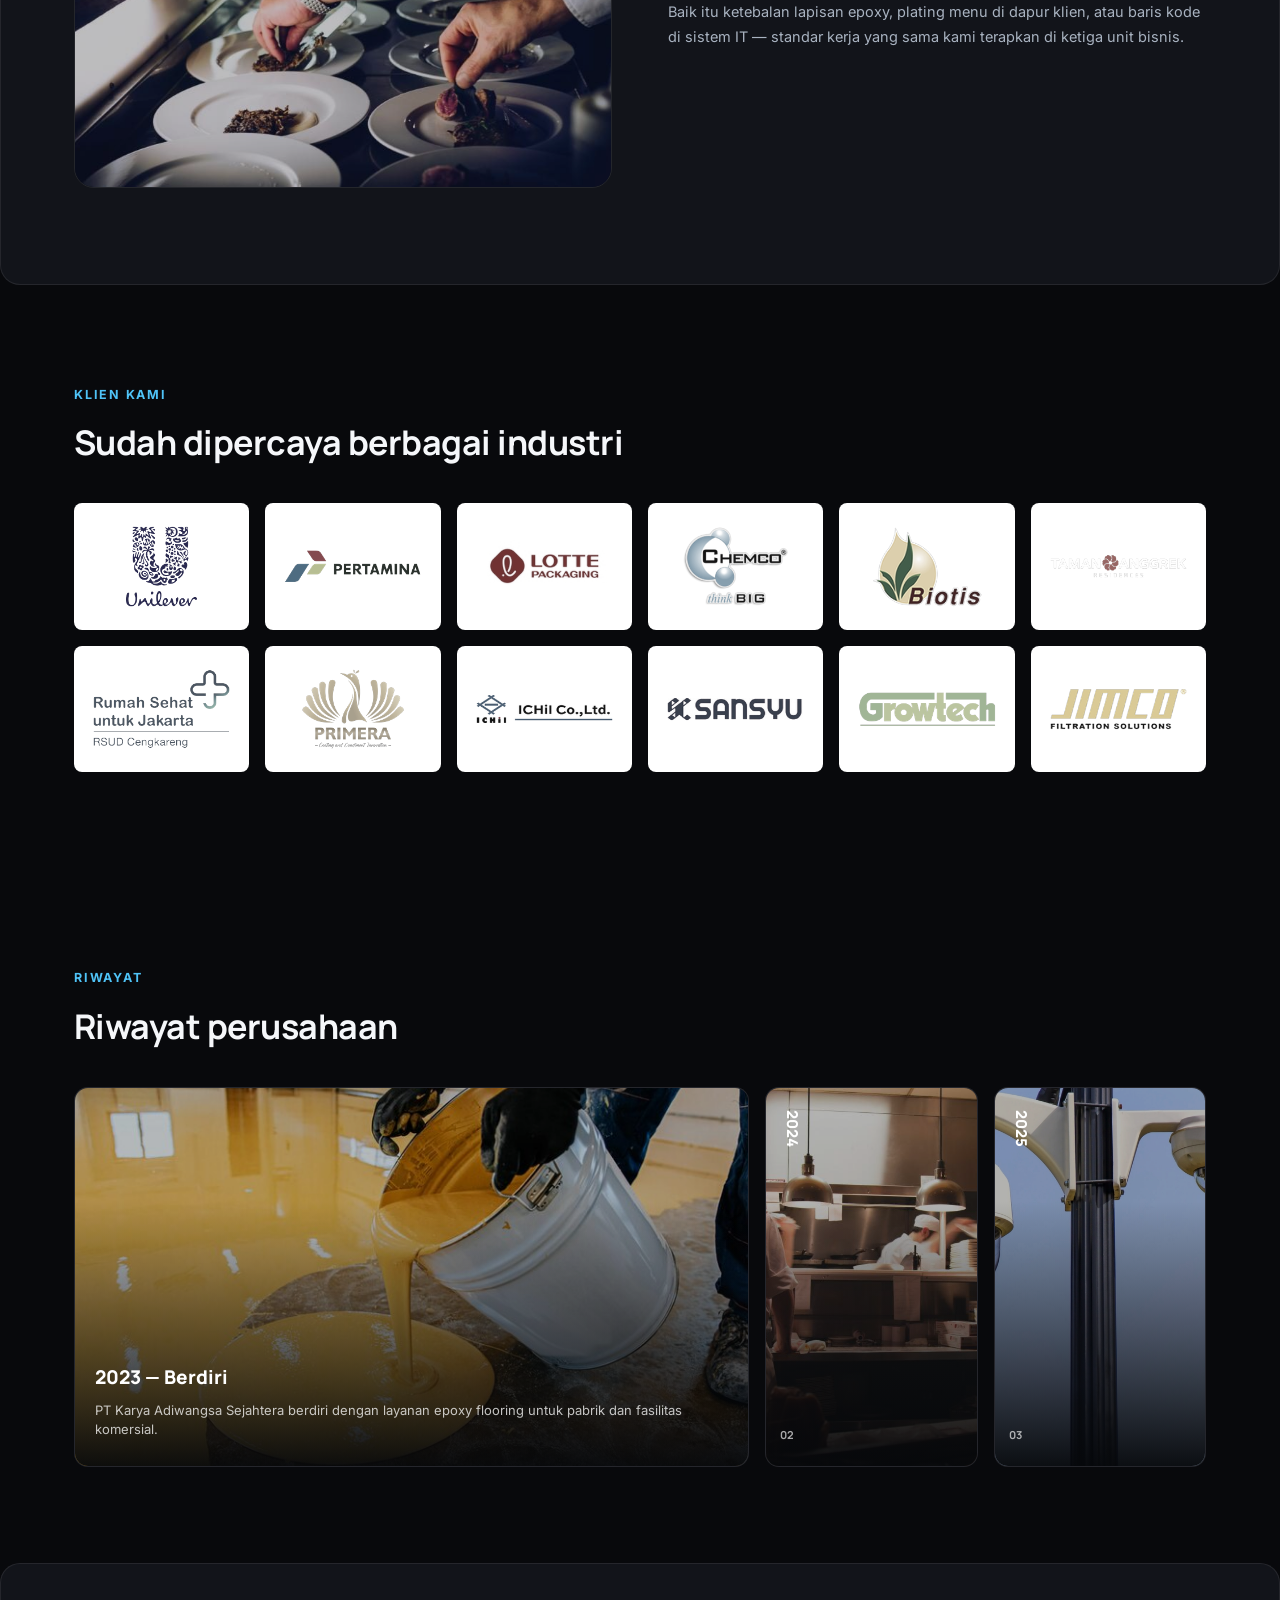
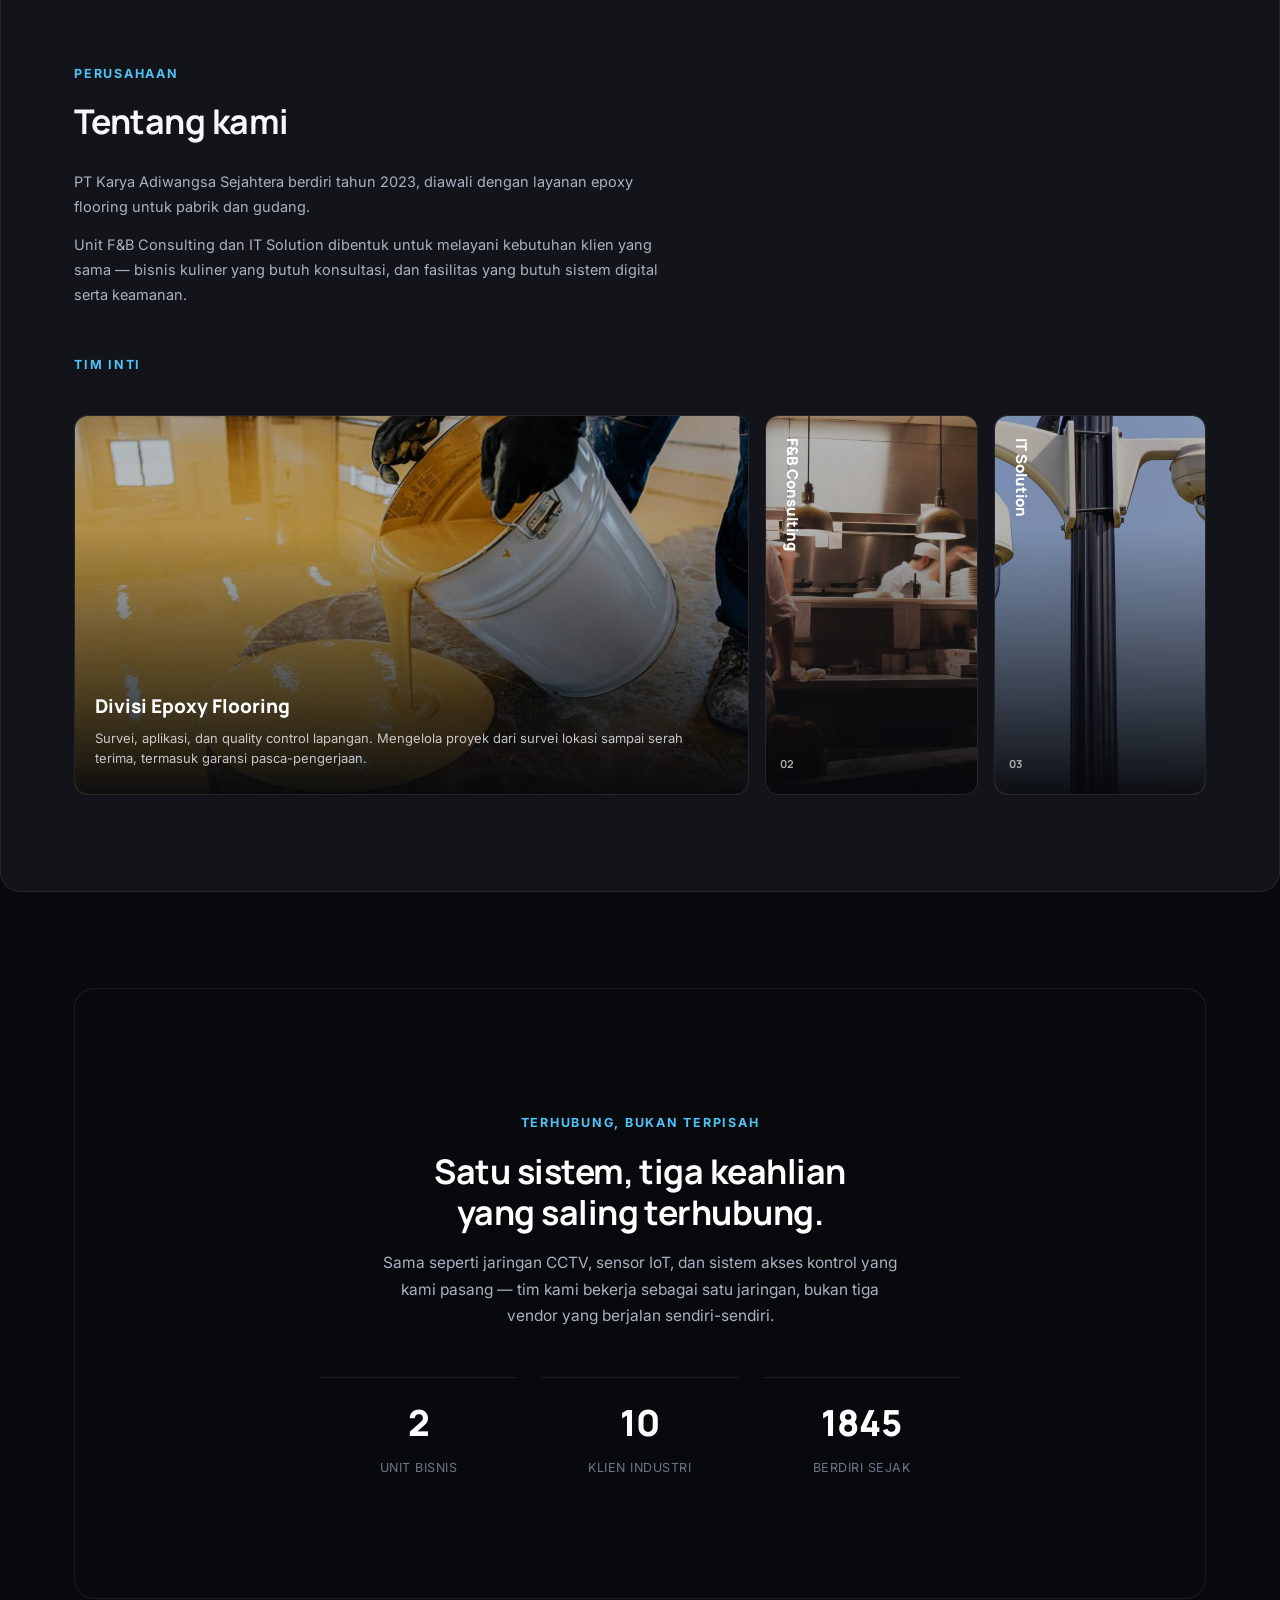
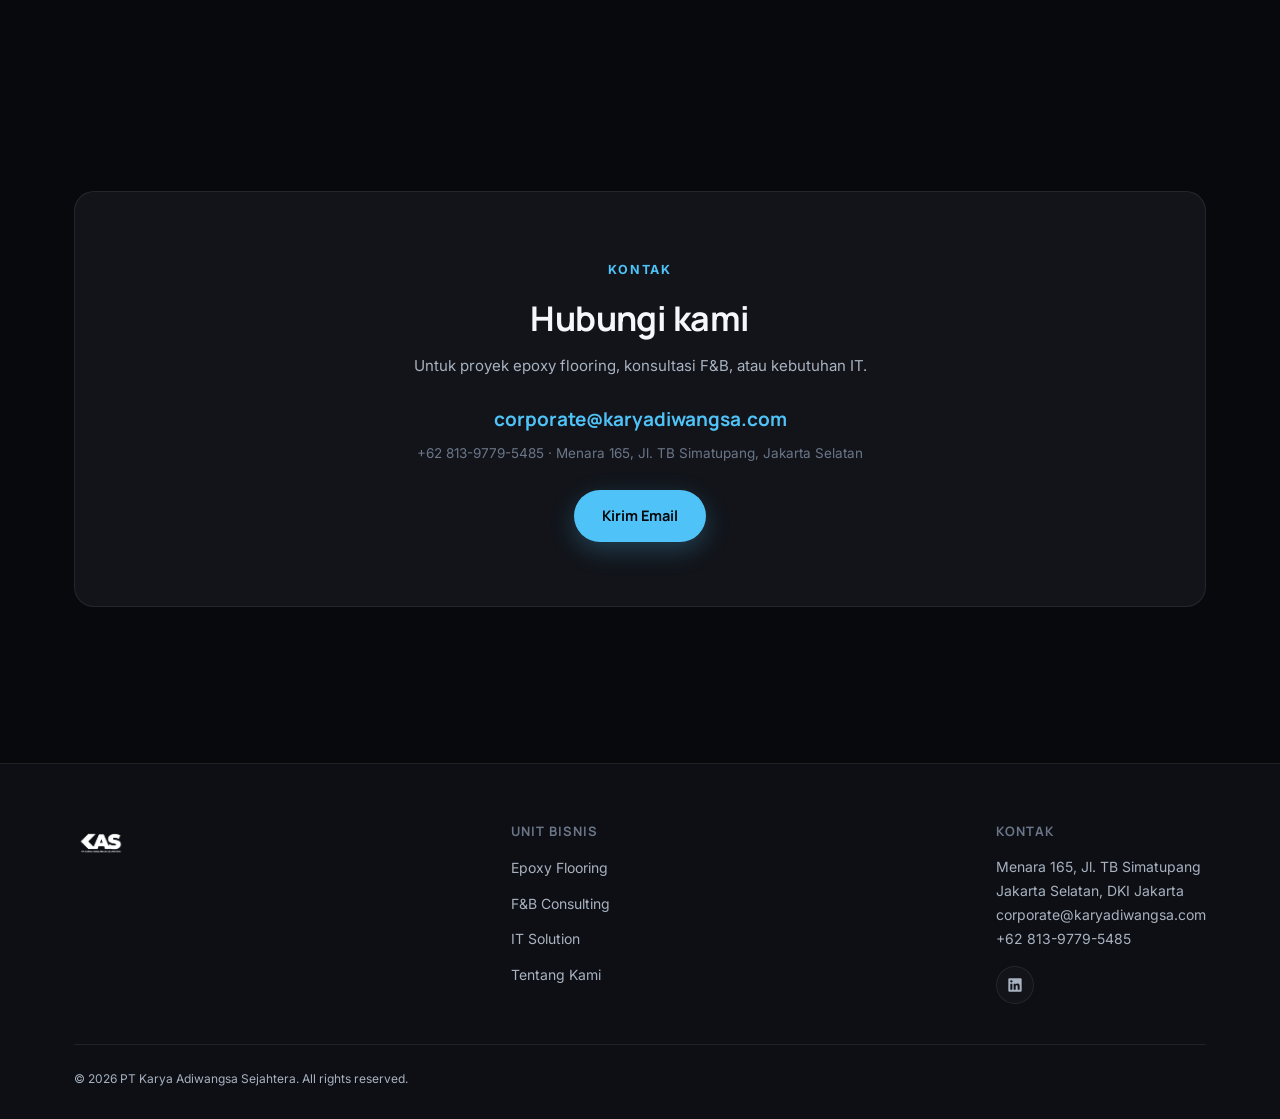
==== commit a301c061: "Rombak total design system: light/navy -> dark theme penuh (Framer-inspired) Bos: "aku ga melihat ad" ====
--- a/index.html
+++ b/index.html
@@ -190,18 +190,18 @@
     <h2 style="margin-top:16px;font-size:clamp(24px,3.4vw,34px);max-width:26ch">Sudah dipercaya berbagai industri</h2>
 
     <div style="display:grid;grid-template-columns:repeat(6,1fr);gap:16px;align-items:center;margin-top:40px" class="client-grid reveal-stagger reveal-init" data-reveal>
-      <img src="assets/clients/unilever.png" alt="Unilever" style="width:100%;height:auto;filter:grayscale(1)" class="client-logo">
-      <img src="assets/clients/pertamina.png" alt="Pertamina EP Cepu" style="width:100%;height:auto;filter:grayscale(1)" class="client-logo">
-      <img src="assets/clients/lotte-packaging.png" alt="Lotte Packaging" style="width:100%;height:auto;filter:grayscale(1)" class="client-logo">
-      <img src="assets/clients/chemco.png" alt="Chemco Prima Mandiri" style="width:100%;height:auto;filter:grayscale(1)" class="client-logo">
-      <img src="assets/clients/biotis.png" alt="Biotis" style="width:100%;height:auto;filter:grayscale(1)" class="client-logo">
-      <img src="assets/clients/taman-anggrek.png" alt="Taman Anggrek Residences" style="width:100%;height:auto;filter:grayscale(1)" class="client-logo">
-      <img src="assets/clients/rsud-cengkareng.png" alt="RSUD Cengkareng" style="width:100%;height:auto;filter:grayscale(1)" class="client-logo">
-      <img src="assets/clients/primera.png" alt="Primera Panca Dwima" style="width:100%;height:auto;filter:grayscale(1)" class="client-logo">
-      <img src="assets/clients/ichii.png" alt="Ichii Industries" style="width:100%;height:auto;filter:grayscale(1)" class="client-logo">
-      <img src="assets/clients/sansyu.png" alt="Sansyu Precision" style="width:100%;height:auto;filter:grayscale(1)" class="client-logo">
-      <img src="assets/clients/growtech.png" alt="Growtech" style="width:100%;height:auto;filter:grayscale(1)" class="client-logo">
-      <img src="assets/clients/jimco.png" alt="Jimco Filtration Solutions" style="width:100%;height:auto;filter:grayscale(1)" class="client-logo">
+      <div class="client-logo-card"><img src="assets/clients/unilever.png" alt="Unilever" style="width:100%;height:auto" class="client-logo"></div>
+      <div class="client-logo-card"><img src="assets/clients/pertamina.png" alt="Pertamina EP Cepu" style="width:100%;height:auto" class="client-logo"></div>
+      <div class="client-logo-card"><img src="assets/clients/lotte-packaging.png" alt="Lotte Packaging" style="width:100%;height:auto" class="client-logo"></div>
+      <div class="client-logo-card"><img src="assets/clients/chemco.png" alt="Chemco Prima Mandiri" style="width:100%;height:auto" class="client-logo"></div>
+      <div class="client-logo-card"><img src="assets/clients/biotis.png" alt="Biotis" style="width:100%;height:auto" class="client-logo"></div>
+      <div class="client-logo-card"><img src="assets/clients/taman-anggrek.png" alt="Taman Anggrek Residences" style="width:100%;height:auto" class="client-logo"></div>
+      <div class="client-logo-card"><img src="assets/clients/rsud-cengkareng.png" alt="RSUD Cengkareng" style="width:100%;height:auto" class="client-logo"></div>
+      <div class="client-logo-card"><img src="assets/clients/primera.png" alt="Primera Panca Dwima" style="width:100%;height:auto" class="client-logo"></div>
+      <div class="client-logo-card"><img src="assets/clients/ichii.png" alt="Ichii Industries" style="width:100%;height:auto" class="client-logo"></div>
+      <div class="client-logo-card"><img src="assets/clients/sansyu.png" alt="Sansyu Precision" style="width:100%;height:auto" class="client-logo"></div>
+      <div class="client-logo-card"><img src="assets/clients/growtech.png" alt="Growtech" style="width:100%;height:auto" class="client-logo"></div>
+      <div class="client-logo-card"><img src="assets/clients/jimco.png" alt="Jimco Filtration Solutions" style="width:100%;height:auto" class="client-logo"></div>
     </div>
   </div>
 </section>
@@ -484,14 +484,14 @@
 <!-- Contact -->
 <section class="pad" id="contact">
   <div class="wrap">
-    <div class="reveal-init" data-reveal style="background:var(--navy);border-radius:var(--radius-lg);padding:clamp(40px,6vw,64px);text-align:center">
-      <span class="label" style="color:#8FB8DE">Kontak</span>
-      <h2 style="margin-top:16px;color:#fff;font-size:clamp(24px,3.4vw,34px)">Hubungi kami</h2>
-      <p style="margin-top:16px;color:#B8C7D6;font-size:15px">Untuk proyek epoxy flooring, konsultasi F&amp;B, atau kebutuhan IT.</p>
+    <div class="reveal-init" data-reveal style="background:var(--surface);border:1px solid var(--border);border-radius:var(--radius-lg);padding:clamp(40px,6vw,64px);text-align:center">
+      <span class="label">Kontak</span>
+      <h2 style="margin-top:16px;font-size:clamp(24px,3.4vw,34px)">Hubungi kami</h2>
+      <p style="margin-top:16px;color:var(--body);font-size:15px">Untuk proyek epoxy flooring, konsultasi F&amp;B, atau kebutuhan IT.</p>
       <p style="margin-top:26px">
-        <a href="mailto:corporate@karyadiwangsa.com" style="color:#fff;font-size:19px;font-weight:700;text-decoration:none;font-family:var(--display)">corporate@karyadiwangsa.com</a>
+        <a href="mailto:corporate@karyadiwangsa.com" style="color:var(--accent);font-size:19px;font-weight:700;text-decoration:none;font-family:var(--display)">corporate@karyadiwangsa.com</a>
       </p>
-      <p style="margin-top:8px;color:#8FB8DE;font-size:13.5px">+62 813-9779-5485 · Menara 165, Jl. TB Simatupang, Jakarta Selatan</p>
+      <p style="margin-top:8px;color:var(--muted);font-size:13.5px">+62 813-9779-5485 · Menara 165, Jl. TB Simatupang, Jakarta Selatan</p>
       <div style="margin-top:26px">
         <a href="mailto:corporate@karyadiwangsa.com" class="btn solid">Kirim Email</a>
       </div>
--- a/assets/style.css
+++ b/assets/style.css
@@ -1,42 +1,46 @@
-/* PT Karya Adiwangsa Sejahtera — Design System v5
-   Struktur diadopsi PERSIS dari HTML/CSS asli gunungsewu.com (di-scrape langsung,
-   bukan tebakan visual) -- warna dan konten 100% milik brand KAS sendiri.
-
-   Komponen baru sesuai struktur asli:
-   - .businessCard: portrait aspect-ratio 274/590, cuma nama+arrow icon
-   - .highlightsSplit: layout kiri(peta+yearsCircle) kanan(judul+teks+CTA)
-   - .whoStrip: 5 panel foto horizontal dengan judul, versi statis CSS-only
-     dari accordion asli (tanpa JS interaktif)
-   - .newsCard: rounded 20px, shadow lembut, dipertahankan dari sistem lama
-   - footer 2 kolom (logo kiri, kontak+social kanan) -- BUKAN 3 kolom+link unit
+/* PT Karya Adiwangsa Sejahtera — Design System v6 (Dark, Framer-inspired)
+   Rombak total 2026-08-19 atas permintaan user: benchmark Framer.com — dark
+   background solid, aksen biru elektrik, card dengan border tipis (bukan shadow
+   berat), tipografi besar & lega. Struktur section/konten tetap dipertahankan,
+   tapi SEMUA komponen visual diganti total dari light/navy ke dark theme.
 */
 
 :root {
-  --navy: #003366;
-  --blue: #0D54B5;
-  --blue-dark: #0C6A90;
-  --blue-light: #027CB1;
-  --primary: #4080BF;
-  --pastel: #EAF2FB;
-  --pastel-2: #F5F9FD;
-  --ink: #1A2B3C;
-  --body: #4A5A6A;
-  --muted: #7C8B9A;
-  --rule: #E6E7EC;
-  --paper: #FFFFFF;
-
-  --epoxy: #C87F0A;
-  --fnb: #C0392B;
-  --it: #0D54B5;
+  /* ── Dark base ── */
+  --bg: #08090c;
+  --bg-2: #0d0f14;
+  --surface: #12141a;
+  --surface-2: #171a21;
+  --border: rgba(255,255,255,0.08);
+  --border-strong: rgba(255,255,255,0.14);
+
+  /* ── Text ── */
+  --ink: #F5F7FA;
+  --body: #A8B2C0;
+  --muted: #6B7688;
+
+  /* ── Accent per unit bisnis (tetap dipertahankan sebagai brand marker,
+     dinaikkan saturasi/brightness supaya kontras di background gelap) ── */
+  --accent: #4FC3F7;
+  --epoxy: #F5A623;
+  --fnb: #FF6B5E;
+  --it: #4FC3F7;
+
+  /* dipertahankan utk kompatibilitas var lama yg masih dipakai di beberapa tempat */
+  --navy: #F5F7FA;
+  --blue: #4FC3F7;
+  --primary: #4FC3F7;
+  --pastel: #12141a;
+  --pastel-2: #0d0f14;
 
   --display: 'Manrope', sans-serif;
   --body-font: 'Inter', sans-serif;
 
-  --radius-lg: 24px;
-  --radius-md: 16px;
+  --radius-lg: 20px;
+  --radius-md: 14px;
   --radius-sm: 8px;
-  --shadow-soft: 0 10px 30px rgba(0,51,102,0.08);
-  --shadow-card: 0 10px 24px rgba(49,77,105,0.13);
+  --shadow-soft: 0 10px 30px rgba(0,0,0,0.35);
+  --shadow-card: 0 16px 40px rgba(0,0,0,0.45);
 }
 
 * { box-sizing: border-box; }
@@ -45,16 +49,16 @@
   margin: 0;
   font-family: var(--body-font);
   color: var(--body);
-  background: var(--paper);
+  background: var(--bg);
   line-height: 1.6;
   -webkit-font-smoothing: antialiased;
 }
 h1, h2, h3, h4, h5, h6 {
   font-family: var(--display);
-  color: var(--navy);
+  color: var(--ink);
   margin: 0;
-  line-height: 1.25;
-  letter-spacing: -0.01em;
+  line-height: 1.2;
+  letter-spacing: -0.015em;
 }
 p { margin: 0; }
 a { color: inherit; }
@@ -66,22 +70,22 @@
 .label {
   font-size: 12.5px;
   font-weight: 700;
-  letter-spacing: 0.12em;
+  letter-spacing: 0.14em;
   text-transform: uppercase;
-  color: var(--primary);
+  color: var(--accent);
 }
 
 /* ── nav ── */
 nav {
   position: sticky; top: 0; z-index: 90;
-  background: rgba(255,255,255,0.96);
+  background: rgba(8,9,12,0.75);
   backdrop-filter: saturate(180%) blur(20px); -webkit-backdrop-filter: saturate(180%) blur(20px);
-  border-bottom: 1px solid var(--rule);
+  border-bottom: 1px solid var(--border);
 }
 nav .wrap { display: flex; align-items: center; justify-content: space-between; height: 76px; }
-.navlinks { display: none; gap: 30px; font-size: 14px; font-weight: 600; color: var(--navy); }
+.navlinks { display: none; gap: 30px; font-size: 14px; font-weight: 600; color: var(--ink); }
 .navlinks a { text-decoration: none; transition: color .15s; }
-.navlinks a:hover { color: var(--blue); }
+.navlinks a:hover { color: var(--accent); }
 @media(min-width: 900px){ .navlinks { display: flex; } }
 
 /* ── buttons ── */
@@ -92,14 +96,14 @@
   padding: 14px 28px;
   border-radius: 999px;
   text-decoration: none;
-  transition: transform .15s, box-shadow .15s, background .15s;
-}
-.btn.solid { background: var(--blue); color: #fff; box-shadow: var(--shadow-card); }
-.btn.solid:hover { background: var(--navy); transform: translateY(-2px); }
-.btn.ghost { background: transparent; color: var(--navy); border: 1.5px solid var(--rule); }
-.btn.ghost:hover { border-color: var(--blue); color: var(--blue); }
-
-/* ── hero (heroWrapper 94vh min 600px asli GS, disederhanakan) ── */
+  transition: transform .15s, box-shadow .15s, background .15s, border-color .15s;
+}
+.btn.solid { background: var(--accent); color: #05070a; box-shadow: 0 8px 24px rgba(79,195,247,0.25); }
+.btn.solid:hover { background: #7DD5FF; transform: translateY(-2px); }
+.btn.ghost { background: transparent; color: var(--ink); border: 1.5px solid var(--border-strong); }
+.btn.ghost:hover { border-color: var(--accent); color: var(--accent); }
+
+/* ── hero (dark overlay lebih pekat, foto tetap ada tapi lebih redup) ── */
 .hero {
   position: relative;
   min-height: 560px;
@@ -109,16 +113,17 @@
 }
 .hero img {
   position: absolute; inset: 0; width: 100%; height: 100%; object-fit: cover;
+  filter: brightness(0.55) saturate(0.9);
 }
 .hero::after {
   content: ''; position: absolute; inset: 0;
-  background: linear-gradient(180deg, rgba(0,51,102,0.15) 0%, rgba(0,51,102,0.85) 100%);
+  background: linear-gradient(180deg, rgba(8,9,12,0.25) 0%, rgba(8,9,12,0.95) 100%);
 }
 .hero-content { position: relative; z-index: 2; color: #fff; padding-block: 56px; max-width: 800px; }
 .hero-content h1 { color: #fff; font-size: clamp(2.2rem, 4.5vw, 3.4rem); }
-.hero-content p { color: rgba(255,255,255,0.85); font-size: 17px; max-width: 42ch; margin-top: 18px; }
-
-/* ── Company Highlights: layout split, sesuai .highlightsInner asli GS ── */
+.hero-content p { color: rgba(255,255,255,0.7); font-size: 17px; max-width: 42ch; margin-top: 18px; }
+
+/* ── Company Highlights: layout split ── */
 .highlightsSplit {
   display: grid; gap: 40px;
   grid-template-columns: 1fr;
@@ -127,16 +132,16 @@
 .highlightsMap {
   position: relative; min-height: 260px;
   display: flex; align-items: center; justify-content: center;
-  background: var(--pastel); border-radius: var(--radius-lg);
-}
-.highlightsMap svg { opacity: .55; width: 70%; height: auto; }
+  background: var(--surface); border-radius: var(--radius-lg); border: 1px solid var(--border);
+}
+.highlightsMap svg { opacity: .4; width: 70%; height: auto; }
 .yearsCircle {
   position: absolute; left: 24px; top: 50%; transform: translateY(-50%);
   width: 168px; height: 168px; border-radius: 50%;
-  background: var(--blue); color: #fff;
+  background: var(--accent); color: #05070a;
   display: flex; flex-direction: column; align-items: center; justify-content: center;
   gap: 6px; text-align: center; padding: 20px;
-  box-shadow: var(--shadow-card);
+  box-shadow: 0 12px 30px rgba(79,195,247,0.3);
 }
 .yearsCircle .years { font-family: var(--display); font-weight: 800; font-size: 22px; }
 .yearsCircle .text { font-size: 11.5px; opacity: .9; }
@@ -146,30 +151,29 @@
 .statInline { display: flex; align-items: center; gap: 14px; }
 .statInline .stat-icon {
   width: 48px; height: 48px; border-radius: var(--radius-sm);
-  background: var(--pastel); display: flex; align-items: center; justify-content: center; flex-shrink: 0;
-}
-.statInline .stat-num { font-family: var(--display); font-weight: 800; font-size: 24px; color: var(--navy); }
+  background: var(--surface); border: 1px solid var(--border);
+  display: flex; align-items: center; justify-content: center; flex-shrink: 0;
+}
+.statInline .stat-num { font-family: var(--display); font-weight: 800; font-size: 24px; color: var(--ink); }
 .statInline .stat-label { font-size: 13px; color: var(--muted); }
 
-/* ── Strip panel: komponen reusable (dipakai di "Nilai Kami", "Riwayat", "Tim Inti").
-   Alias .whoStrip / .stripPanel sama persis -- versi statis dari whoAccordion asli GS,
-   dengan vertical title saat collapsed (ciri khas visual desain asli) ── */
+/* ── Strip panel: komponen reusable (dipakai di "Nilai Kami", "Riwayat", "Tim Inti") ── */
 .whoStrip, .stripPanel { display: flex; gap: 16px; margin-top: 40px; height: 440px; }
 .whoStrip-item, .stripPanel-item {
   position: relative; flex: 1; border-radius: var(--radius-md); overflow: hidden;
-  cursor: pointer; background: #0d1b2a;
+  cursor: pointer; background: var(--surface); border: 1px solid var(--border);
   transition: flex .7s cubic-bezier(.25,1,.5,1);
 }
 .whoStrip-item img, .stripPanel-item img {
   position: absolute; inset: 0; width: 100%; height: 100%; object-fit: cover;
-  transition: transform .8s cubic-bezier(.25,1,.5,1), opacity .5s ease;
+  filter: brightness(0.7);
+  transition: transform .8s cubic-bezier(.25,1,.5,1), opacity .5s ease, filter .5s ease;
 }
 .whoStrip-item::after, .stripPanel-item::after {
   content: ''; position: absolute; inset: 0;
-  background: linear-gradient(180deg, transparent 30%, rgba(0,51,102,0.92) 100%);
+  background: linear-gradient(180deg, transparent 30%, rgba(5,7,10,0.95) 100%);
   transition: opacity .5s ease;
 }
-/* judul vertikal -- tampil saat panel collapsed (state default) */
 .whoStrip-item .vttl, .stripPanel-item .vttl {
   position: absolute; inset: 0; z-index: 2;
   display: flex; align-items: flex-end; justify-content: space-between;
@@ -180,7 +184,6 @@
   transition: opacity .4s ease .1s, transform .4s ease .1s;
 }
 .whoStrip-item .num, .stripPanel-item .num { writing-mode: horizontal-tb; font-size: 11px; opacity: .65; font-weight: 700; }
-/* konten horizontal -- tampil saat panel expanded (active/hover) */
 .whoStrip-item .inner, .stripPanel-item .inner {
   position: absolute; inset: 0; z-index: 3;
   display: flex; flex-direction: column; justify-content: flex-end;
@@ -189,19 +192,17 @@
   transition: opacity .5s cubic-bezier(.25,1,.5,1), transform .5s cubic-bezier(.25,1,.5,1), visibility .5s;
 }
 .whoStrip-item .ttl, .stripPanel-item .ttl { font-family: var(--display); font-weight: 800; font-size: 19px; }
-.whoStrip-item .desc, .stripPanel-item .desc { font-size: 13px; color: rgba(255,255,255,0.85); margin-top: 8px; line-height: 1.5; }
+.whoStrip-item .desc, .stripPanel-item .desc { font-size: 13px; color: rgba(255,255,255,0.75); margin-top: 8px; line-height: 1.5; }
 
 .whoStrip-item.active, .whoStrip-item:hover,
 .stripPanel-item.active, .stripPanel-item:hover { flex: 3.2; }
 .whoStrip-item.active img, .whoStrip-item:hover img,
-.stripPanel-item.active img, .stripPanel-item:hover img { transform: scale(1.06); }
+.stripPanel-item.active img, .stripPanel-item:hover img { transform: scale(1.06); filter: brightness(0.85); }
 .whoStrip-item.active .vttl, .whoStrip-item:hover .vttl,
 .stripPanel-item.active .vttl, .stripPanel-item:hover .vttl { opacity: 0; transform: translateY(-8px); transition-delay: 0s; }
 .whoStrip-item.active .inner, .whoStrip-item:hover .inner,
 .stripPanel-item.active .inner, .stripPanel-item:hover .inner { opacity: 1; visibility: visible; transform: translateY(0); transition-delay: .15s; }
 
-/* reveal saat load -- CSS animation murni, TIDAK bergantung JS/IntersectionObserver
-   supaya konten selalu terjamin muncul walau JS gagal/lambat */
 .whoStrip-item, .stripPanel-item {
   animation: whoReveal .6s cubic-bezier(.25,1,.5,1) both;
 }
@@ -219,10 +220,9 @@
   .whoStrip-item .inner, .stripPanel-item .inner { opacity: 1; visibility: visible; transform: translateY(0); }
 }
 
-/* variant 3-panel (Tim Inti) -- lebih pendek karena cuma 3 item */
 .stripPanel.strip-3 { height: 380px; }
 
-/* ── Our Business: card portrait, sesuai .businessCard asli (aspect-ratio 274/590) ── */
+/* ── Our Business: card portrait ── */
 .biz-grid { display: grid; gap: 20px; grid-template-columns: repeat(2,1fr); margin-top: 40px; }
 @media(min-width: 640px){ .biz-grid { grid-template-columns: repeat(3, 1fr); } }
 .biz-card {
@@ -231,129 +231,125 @@
   border-radius: 20px;
   overflow: hidden;
   text-decoration: none;
-  transition: transform .3s ease;
+  border: 1px solid var(--border);
+  transition: transform .3s ease, border-color .3s ease;
   animation: whoReveal .6s cubic-bezier(.25,1,.5,1) both;
 }
 .biz-card:nth-child(1){ animation-delay: 0s; }
 .biz-card:nth-child(2){ animation-delay: .1s; }
 .biz-card:nth-child(3){ animation-delay: .2s; }
-.biz-card:hover { transform: translateY(-6px); }
-.biz-card img { position: absolute; inset: 0; width: 100%; height: 100%; object-fit: cover; transition: transform .5s ease; }
-.biz-card:hover img { transform: scale(1.1); }
+.biz-card:hover { transform: translateY(-6px); border-color: var(--accent); }
+.biz-card img { position: absolute; inset: 0; width: 100%; height: 100%; object-fit: cover; filter: brightness(0.65); transition: transform .5s ease, filter .5s ease; }
+.biz-card:hover img { transform: scale(1.1); filter: brightness(0.8); }
 .biz-card::after {
   content: ''; position: absolute; inset: 0;
-  background: linear-gradient(180deg, transparent 50%, rgba(0,0,0,0.8) 100%);
+  background: linear-gradient(180deg, transparent 45%, rgba(5,7,10,0.92) 100%);
 }
 .biz-card-arrow {
   position: absolute; top: 18px; right: 18px; z-index: 2;
   width: 44px; height: 44px; border-radius: 50%;
-  background: var(--blue); color: #fff;
+  background: rgba(255,255,255,0.1); color: #fff;
+  border: 1px solid rgba(255,255,255,0.2);
   display: flex; align-items: center; justify-content: center;
   transition: background .2s, color .2s;
 }
-.biz-card:hover .biz-card-arrow { background: #fff; color: var(--navy); }
+.biz-card:hover .biz-card-arrow { background: var(--accent); color: #05070a; border-color: var(--accent); }
 .biz-card-content {
   position: absolute; bottom: 18px; left: 18px; right: 18px; z-index: 2;
   display: flex; justify-content: space-between; align-items: center;
 }
 .biz-card-content h3 { color: #fff; font-size: 17px; }
 
-/* ── pastel section wrapper ── */
-.section-pastel { background: var(--pastel-2); border-radius: var(--radius-lg); }
-
-/* ── pledge/value cards (dipertahankan, dipakai di 3 halaman unit) ── */
+/* ── surface section wrapper (dulu pastel, sekarang surface gelap) ── */
+.section-pastel { background: var(--surface); border-radius: var(--radius-lg); border: 1px solid var(--border); }
+
+/* ── pledge/value cards ── */
 .pledges { display: grid; gap: 20px; grid-template-columns: 1fr; margin-top: 32px; }
 @media(min-width: 760px){ .pledges { grid-template-columns: repeat(3, 1fr); } }
 .pledge {
-  background: #fff;
-  border: 1px solid var(--rule);
+  background: var(--surface);
+  border: 1px solid var(--border);
   border-radius: var(--radius-md);
   padding: 28px;
-  box-shadow: var(--shadow-soft);
 }
 .pledge .pn {
   display: inline-flex; align-items: center; justify-content: center;
   width: 36px; height: 36px; border-radius: 10px;
-  background: var(--pastel); color: var(--blue);
+  background: rgba(79,195,247,0.12); color: var(--accent);
   font-family: var(--display); font-weight: 800; font-size: 14px;
   margin-bottom: 14px;
 }
 .pledge h3 { font-size: 17px; margin-bottom: 8px; }
 .pledge p { font-size: 14px; color: var(--body); }
-.pledge .mech { margin-top: 10px; padding-top: 10px; border-top: 1px dashed var(--rule); font-size: 13px; color: var(--muted); }
-
-/* ── timeline (dipertahankan, dipakai di 3 halaman unit) ── */
+.pledge .mech { margin-top: 10px; padding-top: 10px; border-top: 1px dashed var(--border); font-size: 13px; color: var(--muted); }
+
+/* ── timeline ── */
 .timeline { list-style: none; margin: 0; padding: 0; margin-top: 32px; }
 .timeline li {
   display: grid; grid-template-columns: 90px 1fr; gap: 20px;
-  padding-block: 18px; border-top: 1px solid var(--rule);
+  padding-block: 18px; border-top: 1px solid var(--border);
 }
 .timeline li:first-child { border-top: none; }
-.timeline .when { font-family: var(--display); font-weight: 800; color: var(--blue); font-size: 14px; }
+.timeline .when { font-family: var(--display); font-weight: 800; color: var(--accent); font-size: 14px; }
 .timeline .desc { font-size: 14.5px; color: var(--body); }
-.timeline .desc b { color: var(--navy); }
-
-/* ── news card (sesuai .newsCard asli GS: rounded 20px, shadow lembut) ── */
+.timeline .desc b { color: var(--ink); }
+
+/* ── news card ── */
 .news-grid { display: grid; gap: 20px; grid-template-columns: 1fr; margin-top: 40px; }
 @media(min-width: 640px){ .news-grid { grid-template-columns: repeat(2, 1fr); } }
 @media(min-width: 980px){ .news-grid { grid-template-columns: repeat(3, 1fr); } }
 .newsCard {
   display: block; text-decoration: none;
-  background: #fff; border-radius: 20px;
-  box-shadow: 0 10px 40px rgba(0,0,0,0.04);
-  padding: 18px; transition: box-shadow .3s;
-}
-.newsCard:hover { box-shadow: var(--shadow-card); }
-.newsCard-img { height: 200px; border-radius: 16px; overflow: hidden; background: var(--pastel); }
+  background: var(--surface); border-radius: 20px; border: 1px solid var(--border);
+  padding: 18px; transition: border-color .3s;
+}
+.newsCard:hover { border-color: var(--accent); }
+.newsCard-img { height: 200px; border-radius: 16px; overflow: hidden; background: var(--surface-2); }
 .newsCard-img img { width: 100%; height: 100%; object-fit: cover; }
 .newsCard-meta { display: flex; align-items: center; gap: 8px; margin-top: 20px; font-size: 12.5px; color: var(--muted); font-weight: 500; }
-.newsCard-title { font-size: 16px; font-weight: 500; color: var(--navy); margin-top: 10px; }
-
-/* ── person card (dipertahankan, dipakai di company section) ── */
+.newsCard-title { font-size: 16px; font-weight: 500; color: var(--ink); margin-top: 10px; }
+
+/* ── person card ── */
 .people { display: grid; gap: 20px; grid-template-columns: 1fr; margin-top: 32px; }
 @media(min-width: 760px){ .people { grid-template-columns: repeat(3, 1fr); } }
 .person {
-  background: #fff; border: 1px solid var(--rule); border-radius: var(--radius-md);
+  background: var(--surface); border: 1px solid var(--border); border-radius: var(--radius-md);
   padding: 26px; display: flex; flex-direction: column; gap: 6px;
-  box-shadow: var(--shadow-soft);
 }
 .person .initials {
   width: 44px; height: 44px; border-radius: 12px;
-  background: var(--navy); color: #fff;
+  background: var(--accent); color: #05070a;
   display: flex; align-items: center; justify-content: center;
   font-family: var(--display); font-weight: 800; font-size: 13px;
   margin-bottom: 12px;
 }
-.person .nm { font-family: var(--display); font-weight: 700; color: var(--navy); font-size: 15.5px; }
-.person .rl { font-size: 12.5px; color: var(--primary); font-weight: 600; }
+.person .nm { font-family: var(--display); font-weight: 700; color: var(--ink); font-size: 15.5px; }
+.person .rl { font-size: 12.5px; color: var(--accent); font-weight: 600; }
 .person .remit { font-size: 13.5px; color: var(--body); margin-top: 8px; }
 
 /* ── footer: 3 kolom (logo, quick links, kontak) ── */
-footer { background: var(--navy); color: #B8C7D6; margin-top: 60px; }
-footer a { color: #B8C7D6; text-decoration: none; }
-footer a:hover { color: #fff; }
+footer { background: var(--bg-2); color: var(--body); margin-top: 60px; border-top: 1px solid var(--border); }
+footer a { color: var(--body); text-decoration: none; }
+footer a:hover { color: var(--ink); }
 .footerInner { display: flex; flex-wrap: wrap; justify-content: space-between; gap: 40px; }
-.footerLinks h4, .footerContact h4 { color: #8FB8DE; font-size: 13px; letter-spacing: .08em; text-transform: uppercase; margin-bottom: 16px; }
+.footerLinks h4, .footerContact h4 { color: var(--muted); font-size: 13px; letter-spacing: .08em; text-transform: uppercase; margin-bottom: 16px; }
 .footerLinks ul { list-style: none; margin: 0; padding: 0; display: flex; flex-direction: column; gap: 10px; }
 .footerLinks a { font-size: 14px; transition: color .15s; }
 .footerContact p { font-size: 14px; line-height: 1.7; }
 .footerSocial { display: flex; gap: 12px; margin-top: 16px; }
 .footerSocial a {
   width: 38px; height: 38px; border-radius: 50%;
-  background: rgba(255,255,255,0.08);
+  background: var(--surface); border: 1px solid var(--border);
   display: flex; align-items: center; justify-content: center;
 }
-.footerSocial a:hover { background: rgba(255,255,255,0.16); }
-.footerBottom { border-top: 1px solid rgba(255,255,255,0.1); margin-top: 40px; padding-top: 24px; display: flex; flex-wrap: wrap; justify-content: space-between; gap: 12px; font-size: 12px; }
-
-/* ── Network background section (dark, Framer-inspired) ──
-   Canvas particle-network murni vanilla JS, tanpa library eksternal (tsParticles/particles.js
-   sengaja tidak dipakai supaya web tetap 100% static tanpa dependency tambahan). Titik-titik
-   terhubung garis merepresentasikan sistem IoT/network -- relevan ke unit IT Solution KAS
-   (CCTV, akses kontrol, sensor terhubung), bukan sekadar dekorasi. */
+.footerSocial a:hover { border-color: var(--accent); }
+.footerBottom { border-top: 1px solid var(--border); margin-top: 40px; padding-top: 24px; display: flex; flex-wrap: wrap; justify-content: space-between; gap: 12px; font-size: 12px; }
+
+/* ── Network background section (dark, Framer-inspired) ── */
 .networkSection {
   position: relative;
-  background: #05080d;
+  background: var(--bg);
+  border: 1px solid var(--border);
   border-radius: var(--radius-lg);
   overflow: hidden;
   padding-block: clamp(64px, 10vw, 120px);
@@ -366,34 +362,29 @@
   position: relative; z-index: 2;
   text-align: center;
 }
-.networkSection .label { color: #4FC3F7; }
+.networkSection .label { color: var(--accent); }
 .networkSection h2 { color: #fff; max-width: 20ch; margin-inline: auto; }
-.networkSection p { color: #9CB4CC; max-width: 52ch; margin-inline: auto; margin-top: 18px; font-size: 15.5px; line-height: 1.7; }
+.networkSection p { color: var(--body); max-width: 52ch; margin-inline: auto; margin-top: 18px; font-size: 15.5px; line-height: 1.7; }
 .networkSection .netStats {
   display: grid; grid-template-columns: repeat(3, 1fr); gap: 24px;
   margin-top: 48px; max-width: 640px; margin-inline: auto;
 }
-.networkSection .netStat { border-top: 1px solid rgba(168,203,238,0.15); padding-top: 16px; }
+.networkSection .netStat { border-top: 1px solid var(--border); padding-top: 16px; }
 .networkSection .netStat .num { font-family: var(--display); font-weight: 800; font-size: clamp(26px,3.4vw,36px); color: #fff; }
-.networkSection .netStat .lbl { font-size: 12.5px; color: #6B8AAE; margin-top: 6px; letter-spacing: .04em; }
+.networkSection .netStat .lbl { font-size: 12.5px; color: var(--muted); margin-top: 6px; letter-spacing: .04em; }
 @media (prefers-reduced-motion: reduce) {
   .networkSection canvas { display: none; }
 }
 
-/* ── fade-up animation ── */
-
-/* ── Split zigzag: teks-foto alternating, dipakai di halaman unit bisnis (Epoxy/F&B/IT)
-   supaya tiap section punya foto, bukan cuma hero. Urutan DOM TIDAK dibalik (foto/teks
-   tetap urutan natural di HTML) -- pembalikan visual kiri-kanan murni via CSS grid
-   `order`, supaya screen-reader/tab-order tetap logis. ── */
+/* ── Split zigzag: teks-foto alternating ── */
 .splitRow {
   display: grid; gap: clamp(28px, 5vw, 56px);
   grid-template-columns: 1fr; align-items: center;
   margin-top: 48px;
 }
 @media(min-width: 860px){ .splitRow { grid-template-columns: 1fr 1fr; } }
-.splitRow .splitImg { border-radius: var(--radius-lg); overflow: hidden; box-shadow: var(--shadow-card); }
-.splitRow .splitImg img { width: 100%; height: 100%; object-fit: cover; display: block; aspect-ratio: 4/3; }
+.splitRow .splitImg { border-radius: var(--radius-lg); overflow: hidden; border: 1px solid var(--border); }
+.splitRow .splitImg img { width: 100%; height: 100%; object-fit: cover; display: block; aspect-ratio: 4/3; filter: brightness(0.75); }
 .splitRow .splitText h3 { font-size: clamp(19px,2.2vw,24px); margin-bottom: 12px; }
 .splitRow .splitText p { font-size: 14.5px; line-height: 1.7; color: var(--body); }
 .splitRow.reverse .splitImg { order: 2; }
@@ -406,16 +397,10 @@
 @keyframes fadeUp { from { opacity: 0; transform: translateY(16px); } to { opacity: 1; transform: translateY(0); } }
 .fade-up { animation: fadeUp .7s ease-out both; }
 
-/* ── Scroll reveal (safe pattern): class ditambah via JS SETELAH load, jadi kalau JS gagal
-   total elemen tetap default visible (tidak pernah stuck opacity:0). Cuma section yg jauh
-   di bawah fold yg dikasih efek ini -- section awal (hero, whoStrip) sudah punya animasi
-   sendiri saat load. ── */
+/* ── Scroll reveal (safe pattern) ── */
 .reveal-init { opacity: 0; transform: translateY(28px); transition: opacity .7s cubic-bezier(.25,1,.5,1), transform .7s cubic-bezier(.25,1,.5,1); }
 .reveal-init.reveal-in { opacity: 1; transform: translateY(0); }
 
-/* stagger utk grid/list -- container SENDIRI tetap terlihat (opacity 1), cuma anak-anaknya
-   yg animasi satu-satu. .reveal-stagger override base .reveal-init supaya container-nya
-   sendiri tidak ikut ke-hide. */
 .reveal-stagger.reveal-init { opacity: 1; transform: none; transition: none; }
 .reveal-stagger.reveal-init > * { opacity: 0; transform: translateY(20px); transition: opacity .6s cubic-bezier(.25,1,.5,1), transform .6s cubic-bezier(.25,1,.5,1), filter .3s ease; }
 .reveal-stagger.reveal-init.reveal-in > * { opacity: 1; transform: translateY(0); }
@@ -432,72 +417,78 @@
 }
 
 /* ── Micro-interactions: pledge card hover lift ── */
-.pledge { transition: transform .25s ease, box-shadow .25s ease; }
-.pledge:hover { transform: translateY(-4px); box-shadow: var(--shadow-card); }
-
-/* ── Client logo: opacity default di CSS (bukan inline) supaya reveal animation
-   & hover transition bisa jalan -- grayscale -> warna asli saat hover, sedikit membesar ── */
-.client-logo { opacity: .85; transition: filter .3s ease, opacity .3s ease, transform .3s ease; }
-.client-logo:hover { filter: grayscale(0); opacity: 1; transform: scale(1.05); }
+.pledge { transition: transform .25s ease, border-color .25s ease; }
+.pledge:hover { transform: translateY(-4px); border-color: var(--accent); }
+
+/* ── Client logo: card putih solid supaya logo brand asli tetap kontras
+   di dark theme (logo didesain utk background terang, invert/grayscale-only
+   tidak cukup karena logo yang tekstual/hitam nyaris hilang di dark bg) ── */
+.client-logo-card {
+  background: #fff; border-radius: var(--radius-sm);
+  padding: 18px 14px; display: flex; align-items: center; justify-content: center;
+  transition: transform .3s ease, box-shadow .3s ease;
+}
+.client-logo-card:hover { transform: translateY(-3px); box-shadow: 0 12px 30px rgba(0,0,0,0.3); }
+.client-logo { opacity: .92; transition: filter .3s ease, opacity .3s ease; filter: grayscale(0.7); }
+.client-logo-card:hover .client-logo { filter: grayscale(0); opacity: 1; }
 
 /* ── Nav link underline slide-in ── */
 .navlinks a { position: relative; }
 .navlinks a::after {
   content: ''; position: absolute; left: 0; right: 100%; bottom: -6px; height: 2px;
-  background: var(--blue); transition: right .25s cubic-bezier(.25,1,.5,1);
+  background: var(--accent); transition: right .25s cubic-bezier(.25,1,.5,1);
 }
 .navlinks a:hover::after { right: 0; }
 
 /* ── CTA contact box: subtle glow on hover ── */
-#contact > .wrap > div { transition: box-shadow .3s ease; }
-#contact > .wrap > div:hover { box-shadow: 0 20px 60px rgba(0,51,102,0.35); }
+#contact > .wrap > div { transition: box-shadow .3s ease, border-color .3s ease; }
+#contact > .wrap > div:hover { box-shadow: 0 20px 60px rgba(79,195,247,0.15); border-color: var(--accent) !important; }
 
 /* ── Tech Stack badges (IT Solution only) ── */
 .techStack { display: flex; flex-wrap: wrap; gap: 10px; margin-top: 28px; }
 .techBadge {
   display: inline-flex; align-items: center; gap: 8px;
-  background: #0d1b2a; color: #A8CBEE;
-  border: 1px solid rgba(168,203,238,0.2);
+  background: var(--surface); color: var(--accent);
+  border: 1px solid var(--border);
   border-radius: 999px; padding: 8px 16px;
   font-family: 'Courier New', monospace; font-size: 12.5px; font-weight: 600;
 }
-.techBadge::before { content: '▹'; color: var(--it); }
+.techBadge::before { content: '▹'; color: var(--accent); }
 
 /* ── Portfolio / case study cards (IT Solution) ── */
 .portfolio-grid { display: grid; gap: 20px; grid-template-columns: 1fr; margin-top: 40px; }
 @media(min-width: 700px){ .portfolio-grid { grid-template-columns: repeat(2, 1fr); } }
 .portfolio-card {
-  background: #0d1b2a; border-radius: var(--radius-md);
+  background: var(--surface); border-radius: var(--radius-md);
   padding: 28px; position: relative; overflow: hidden;
-  border: 1px solid rgba(168,203,238,0.12);
+  border: 1px solid var(--border);
 }
 .portfolio-card::before {
   content: ''; position: absolute; top: 0; left: 0; right: 0; height: 3px;
-  background: linear-gradient(90deg, var(--it), #4FC3F7);
+  background: linear-gradient(90deg, var(--accent), #7DD5FF);
 }
 .portfolio-card .pf-tag {
   display: inline-block; font-family: 'Courier New', monospace; font-size: 11px;
-  color: #4FC3F7; letter-spacing: .05em; text-transform: uppercase;
+  color: var(--accent); letter-spacing: .05em; text-transform: uppercase;
   margin-bottom: 12px;
 }
 .portfolio-card h3 { color: #fff; font-size: 18px; }
-.portfolio-card p { color: #9CB4CC; font-size: 13.5px; margin-top: 10px; line-height: 1.65; }
+.portfolio-card p { color: var(--body); font-size: 13.5px; margin-top: 10px; line-height: 1.65; }
 .portfolio-card .pf-stack {
   display: flex; flex-wrap: wrap; gap: 6px; margin-top: 16px;
-  padding-top: 16px; border-top: 1px solid rgba(168,203,238,0.12);
+  padding-top: 16px; border-top: 1px solid var(--border);
 }
 .portfolio-card .pf-stack span {
   font-family: 'Courier New', monospace; font-size: 11px;
-  color: #6B8AAE; background: rgba(168,203,238,0.08);
+  color: var(--muted); background: rgba(79,195,247,0.06);
   padding: 4px 10px; border-radius: 6px;
 }
 
-/* ── Terminal/code mockup decorative element (hero IT Solution) ── */
+/* ── Terminal/code mockup decorative element ── */
 .codeMockup {
-  background: #0d1b2a; border-radius: var(--radius-md);
+  background: var(--surface); border-radius: var(--radius-md);
   padding: 20px 22px; font-family: 'Courier New', monospace; font-size: 13px;
-  border: 1px solid rgba(168,203,238,0.15);
-  box-shadow: var(--shadow-card);
+  border: 1px solid var(--border);
   max-width: 420px;
 }
 .codeMockup .dots { display: flex; gap: 6px; margin-bottom: 14px; }
@@ -505,7 +496,7 @@
 .codeMockup .dots span:nth-child(1) { background: #FF5F56; }
 .codeMockup .dots span:nth-child(2) { background: #FFBD2E; }
 .codeMockup .dots span:nth-child(3) { background: #27C93F; }
-.codeMockup .line { color: #6B8AAE; line-height: 1.9; white-space: pre; }
-.codeMockup .line .kw { color: #4FC3F7; }
+.codeMockup .line { color: var(--muted); line-height: 1.9; white-space: pre; }
+.codeMockup .line .kw { color: var(--accent); }
 .codeMockup .line .str { color: #A8E6A3; }
 .codeMockup .line .cm { color: #4A5A6A; }
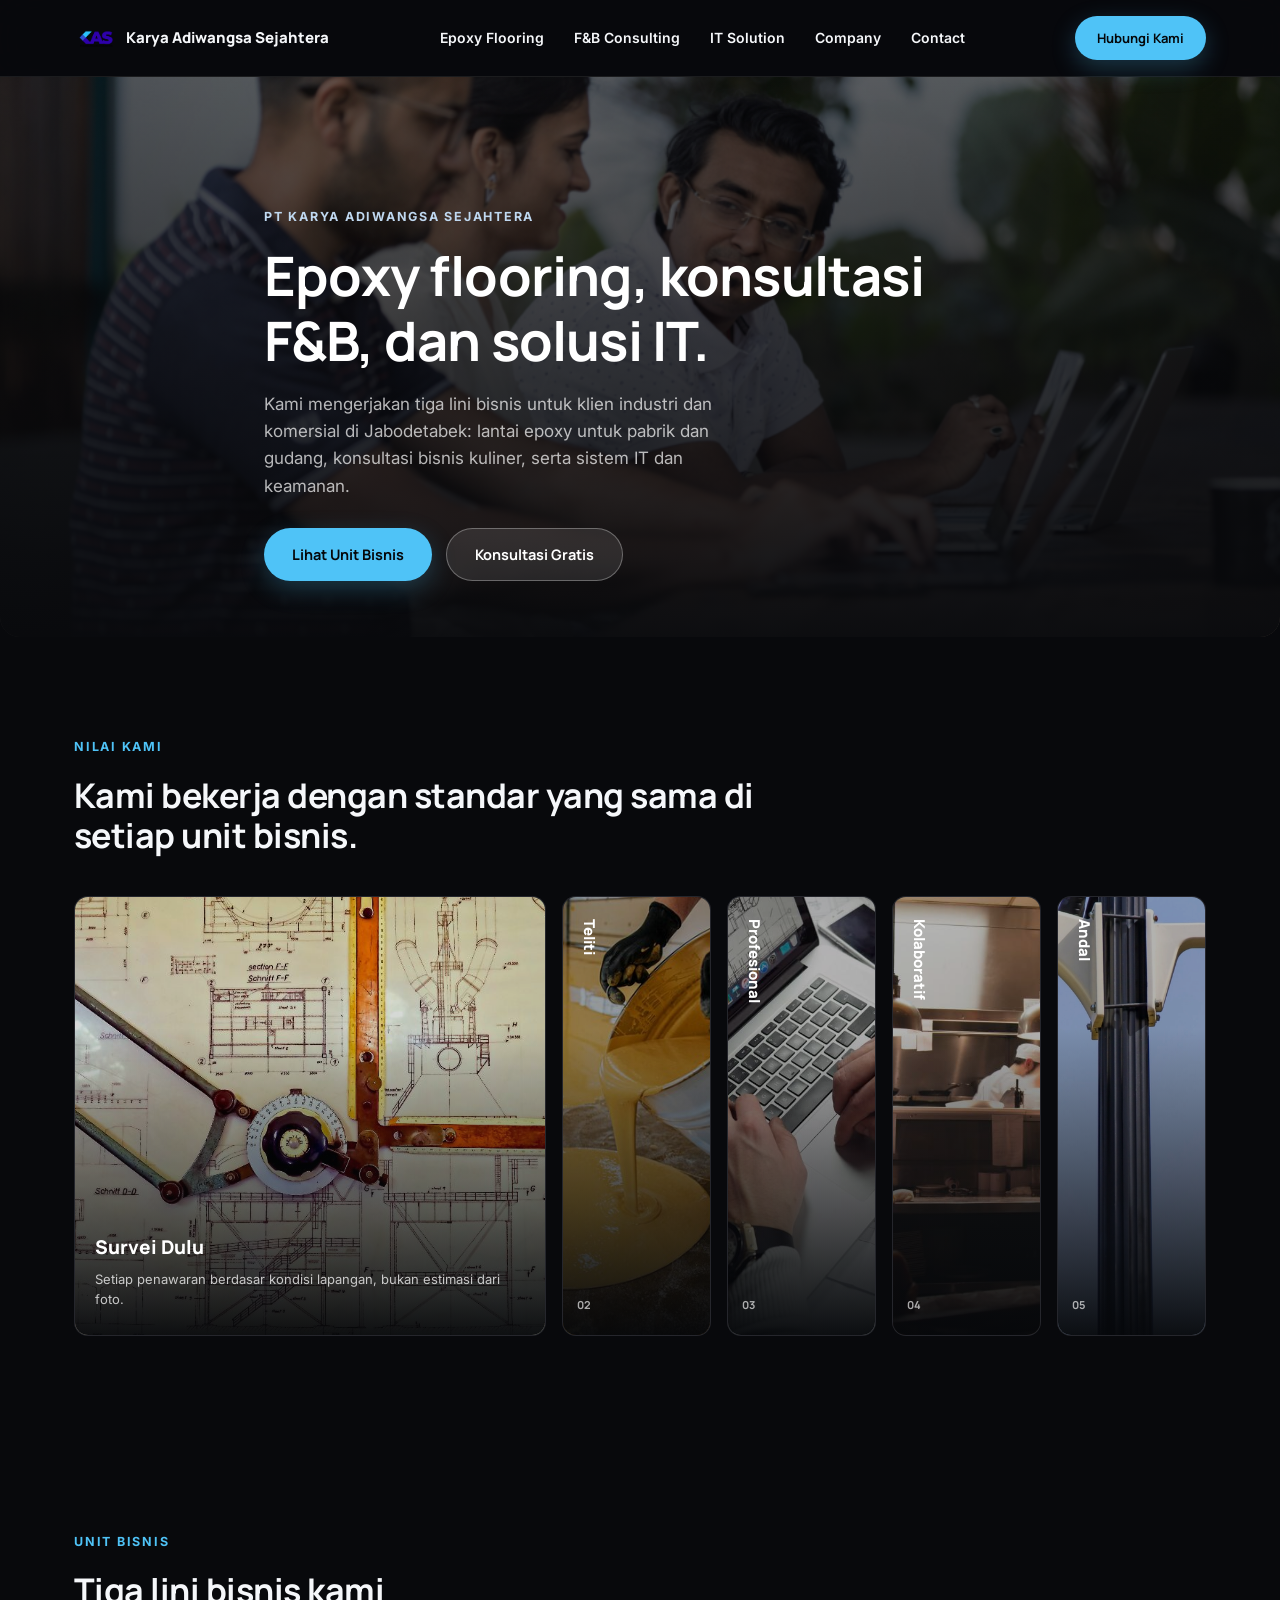
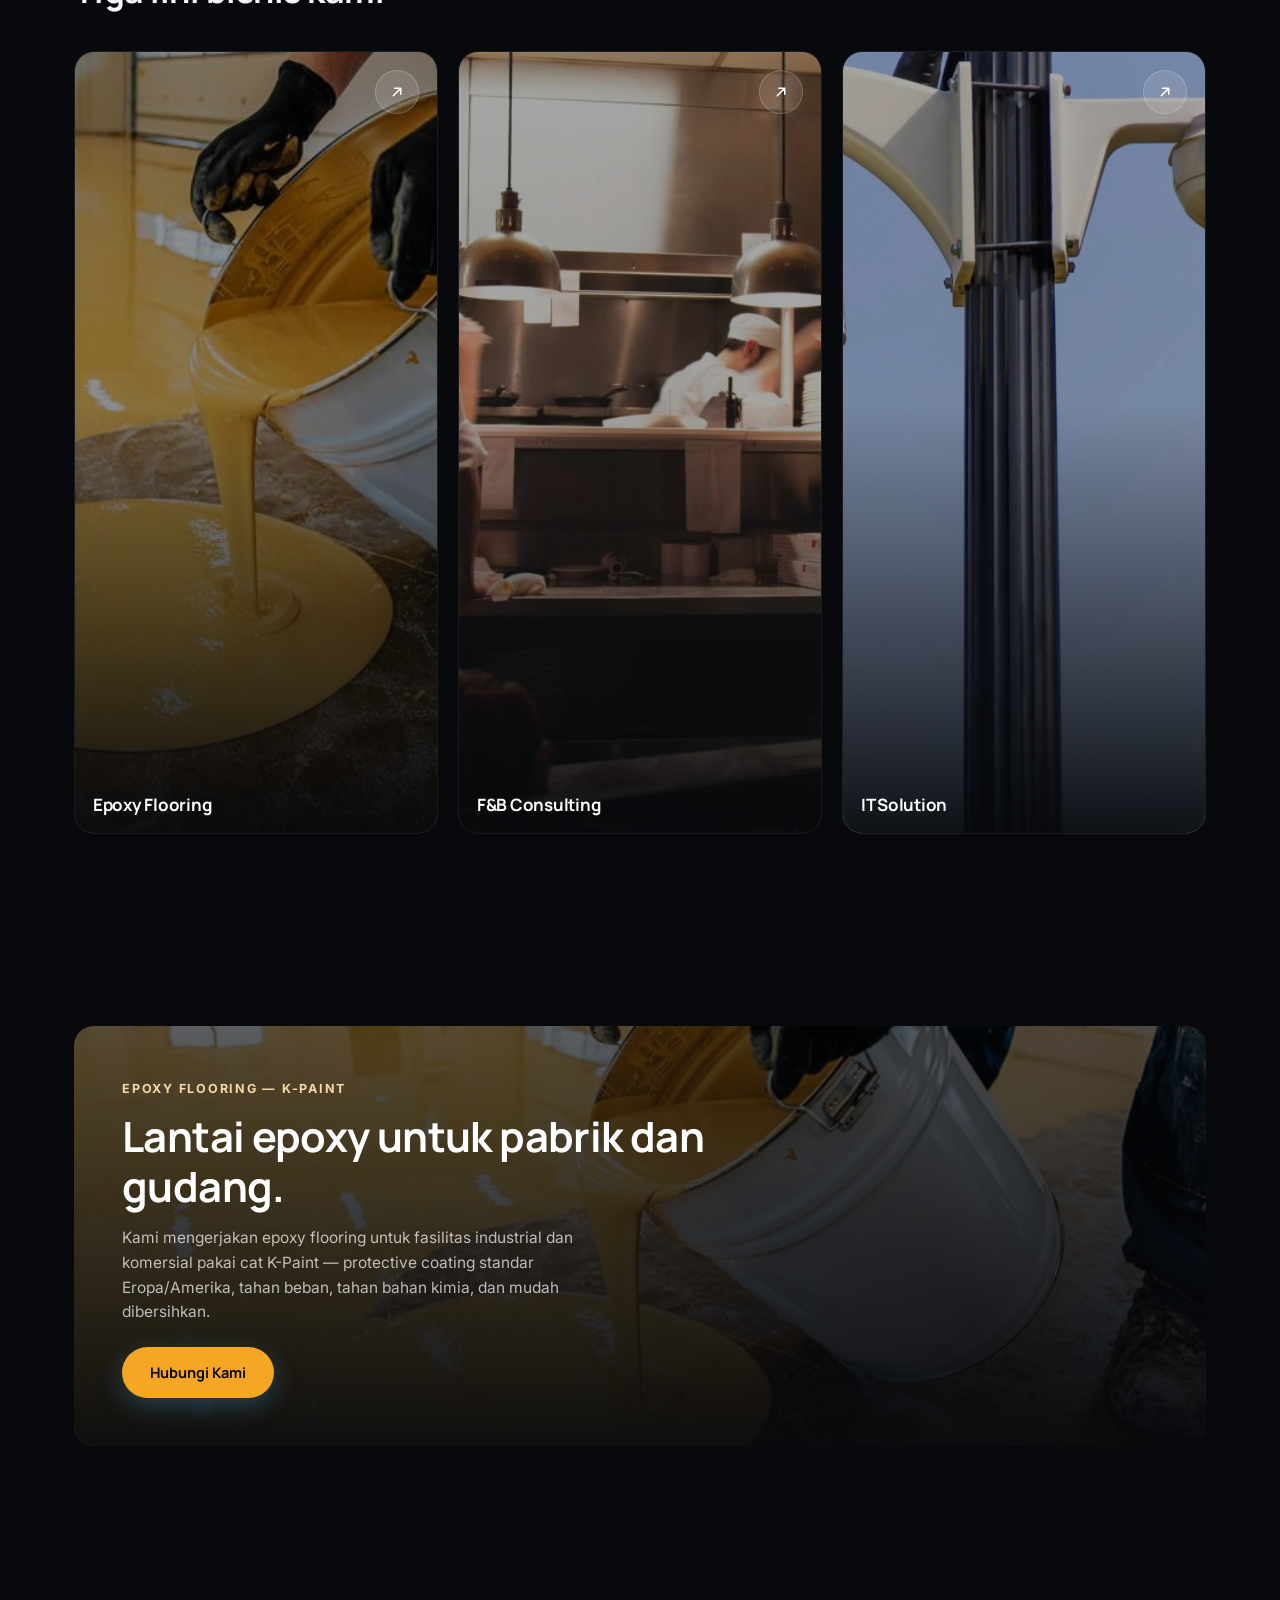
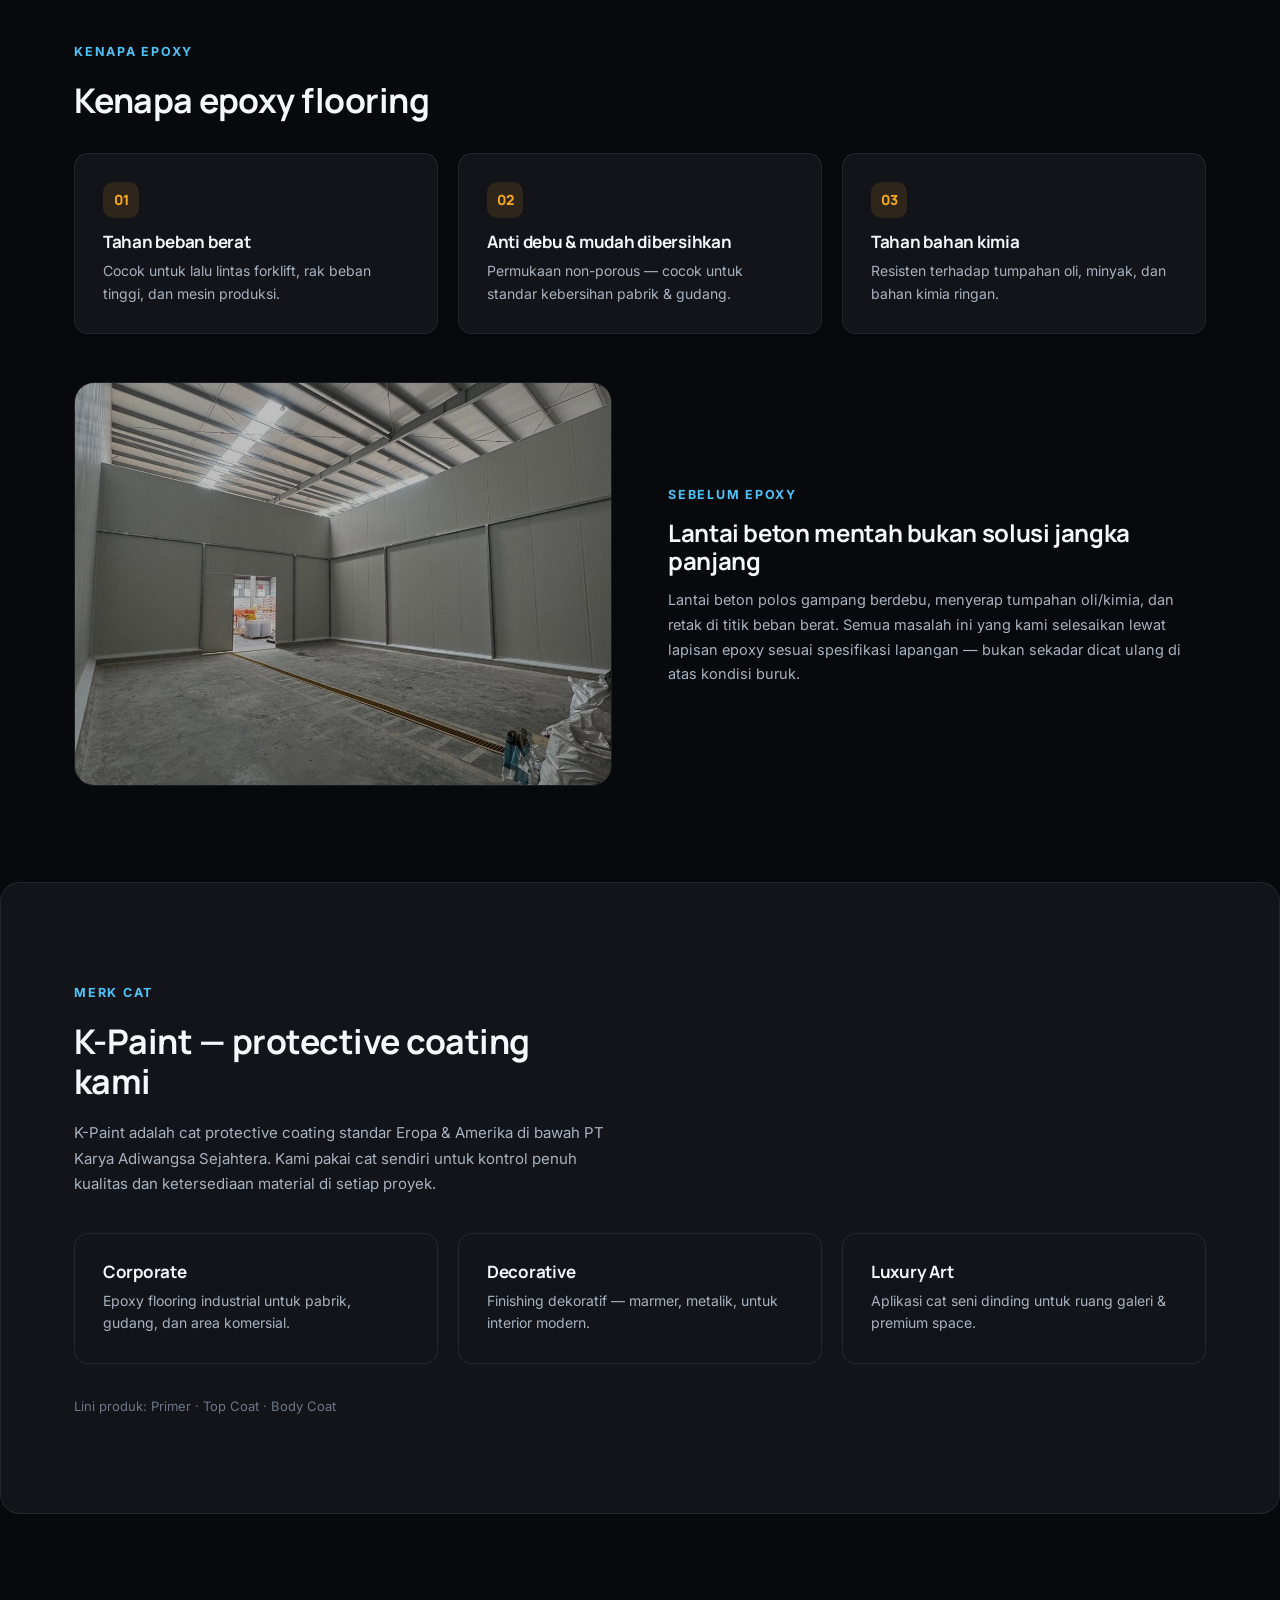
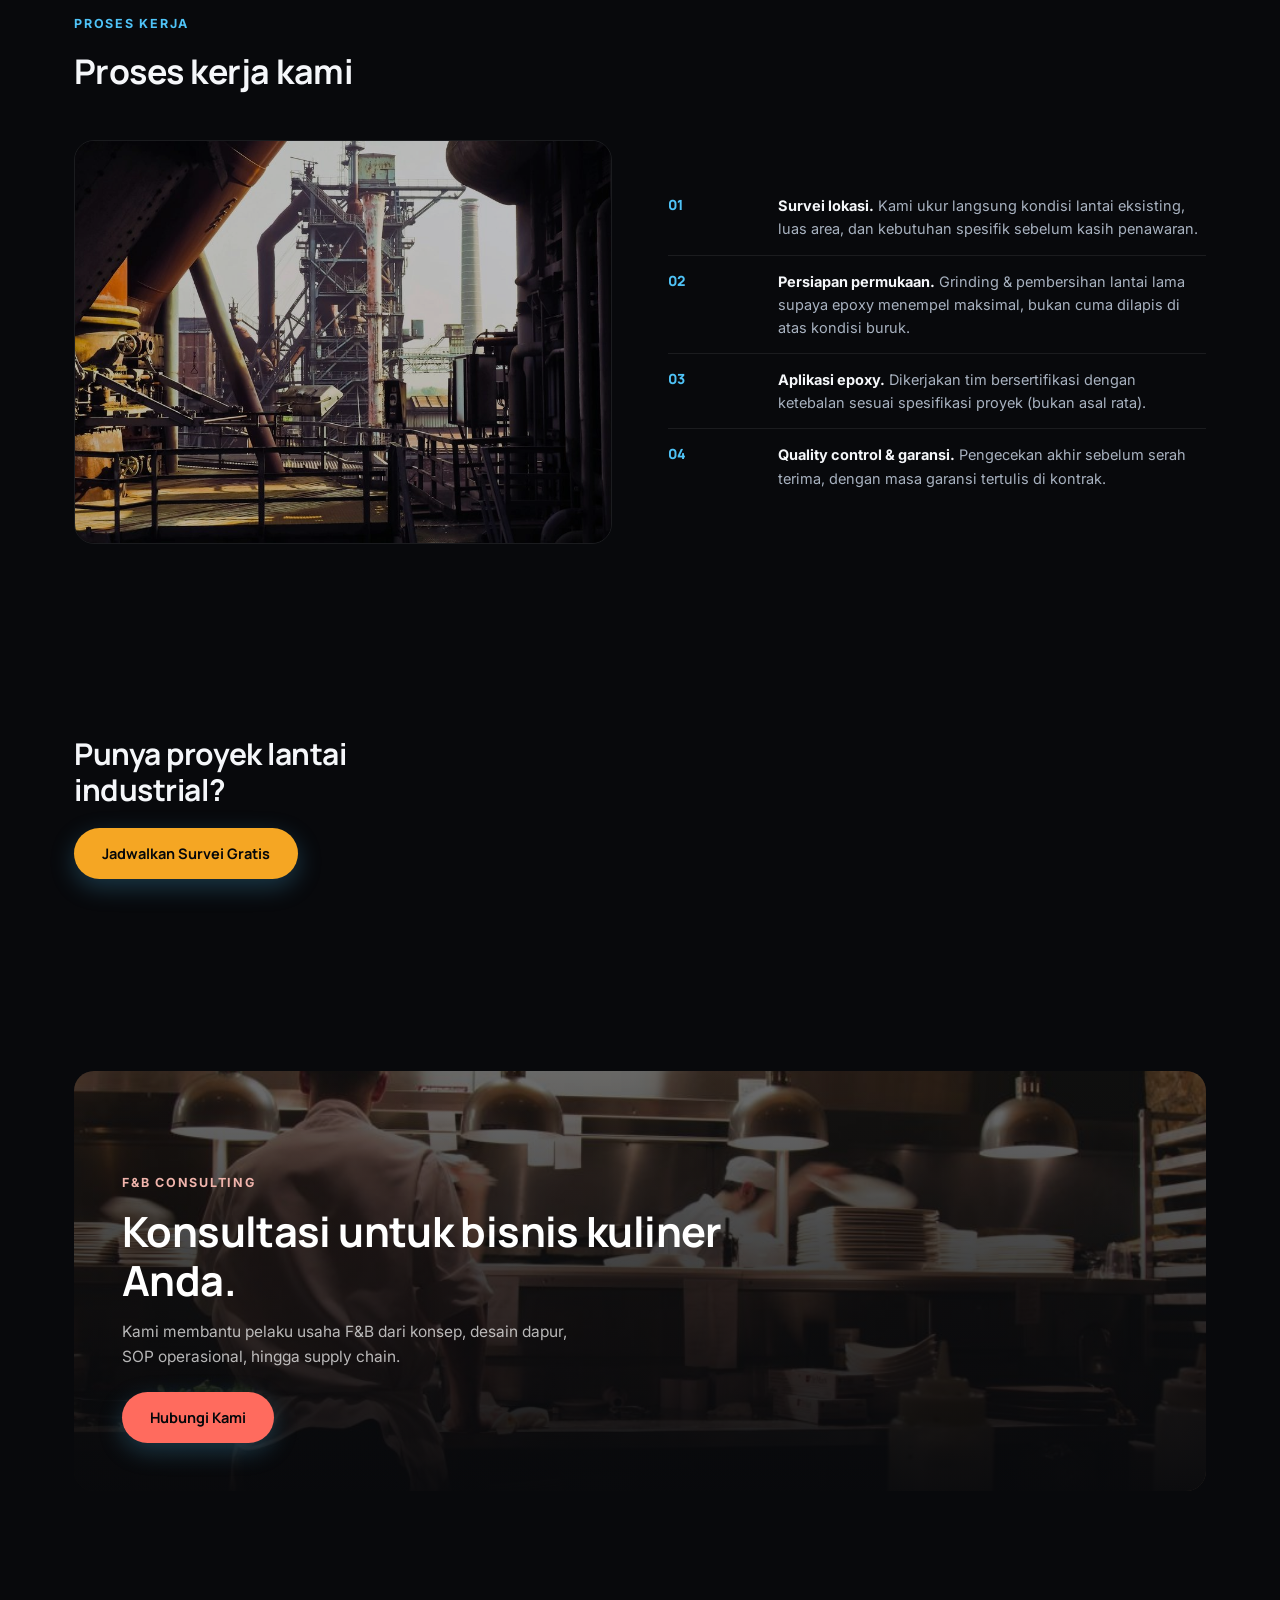
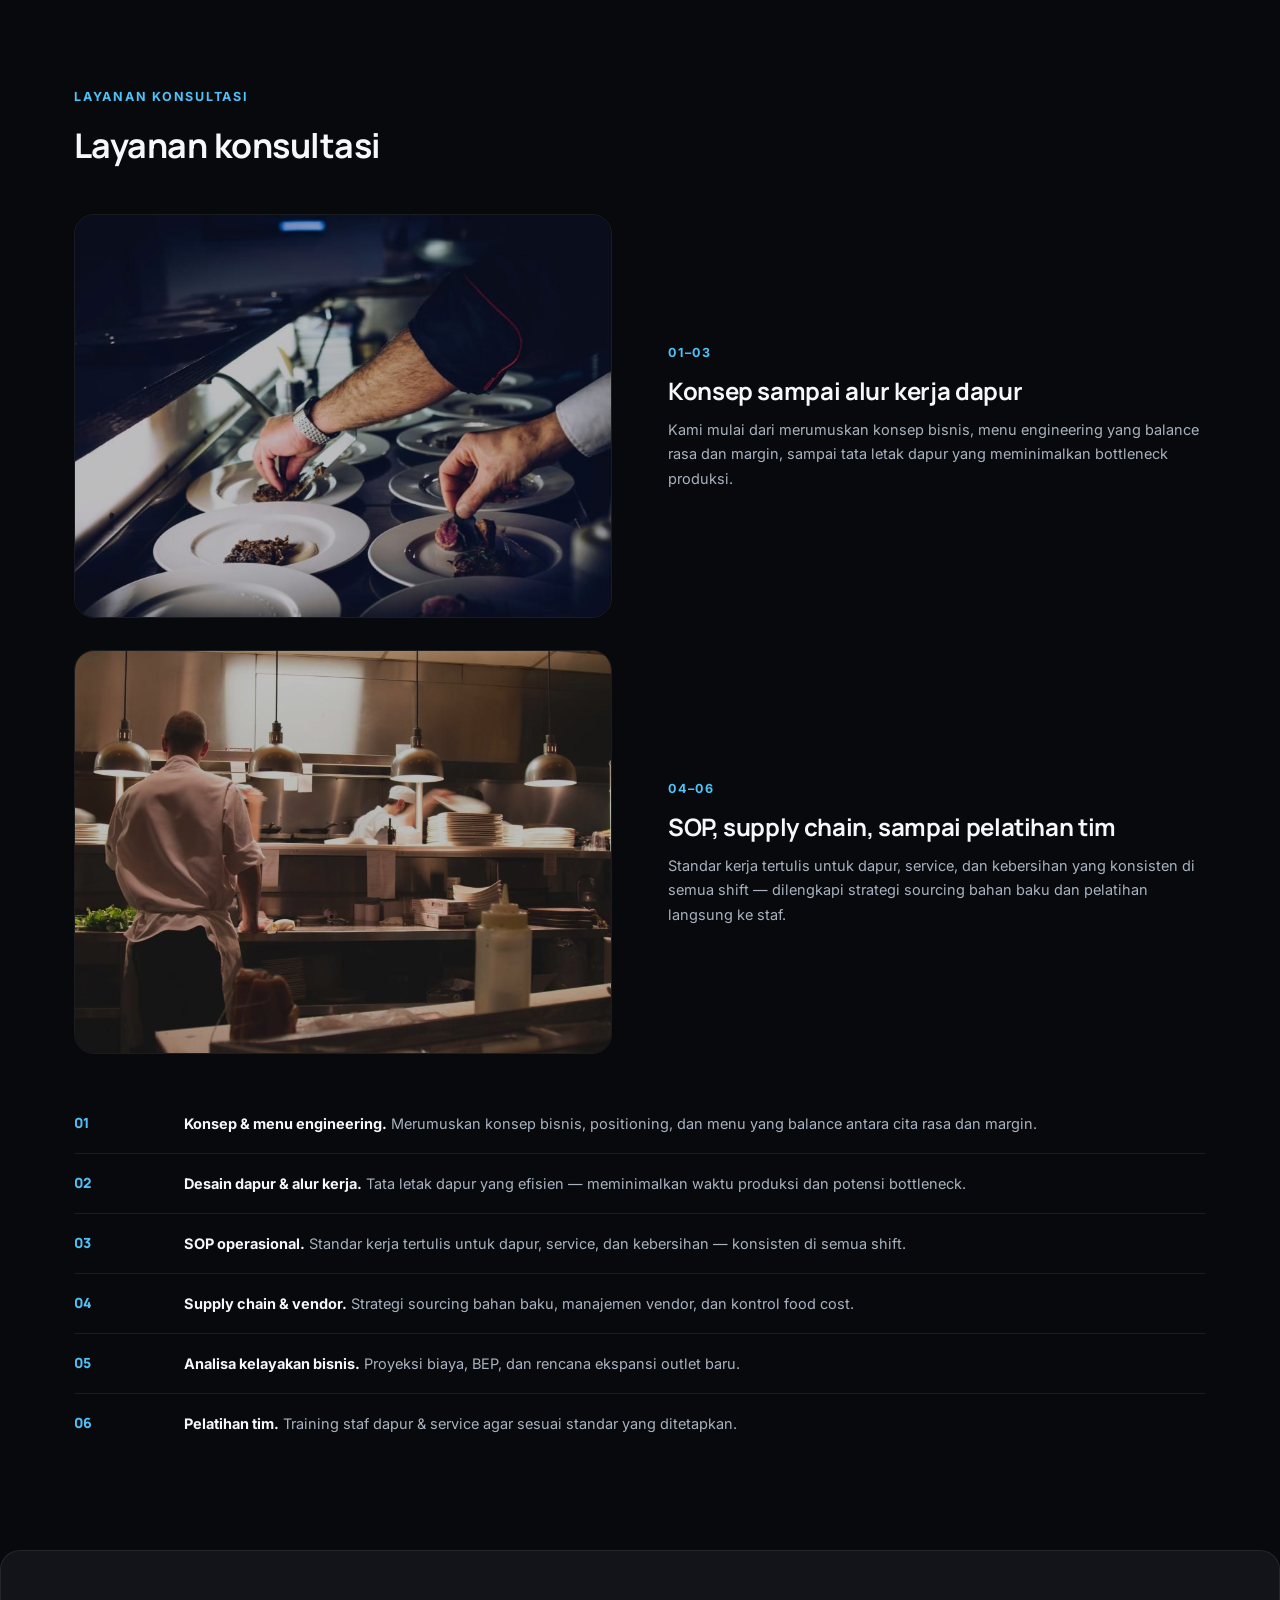
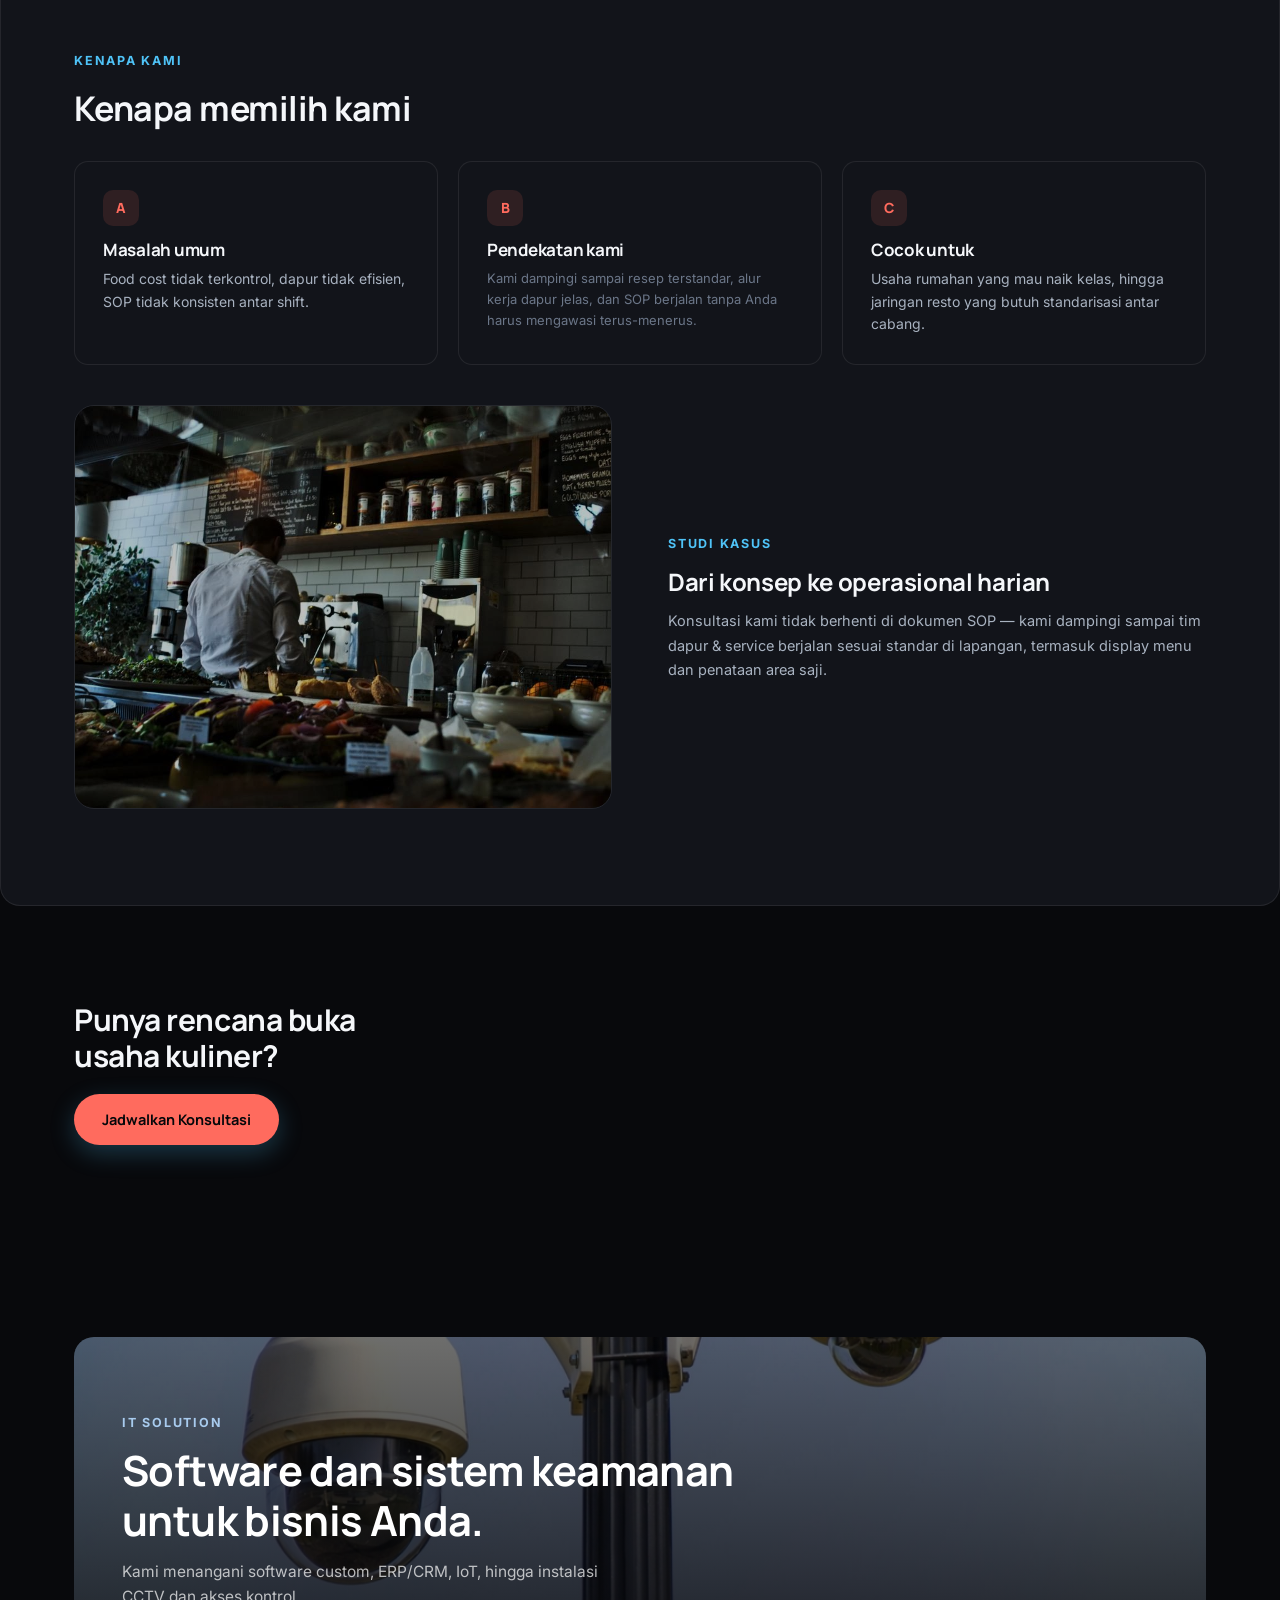
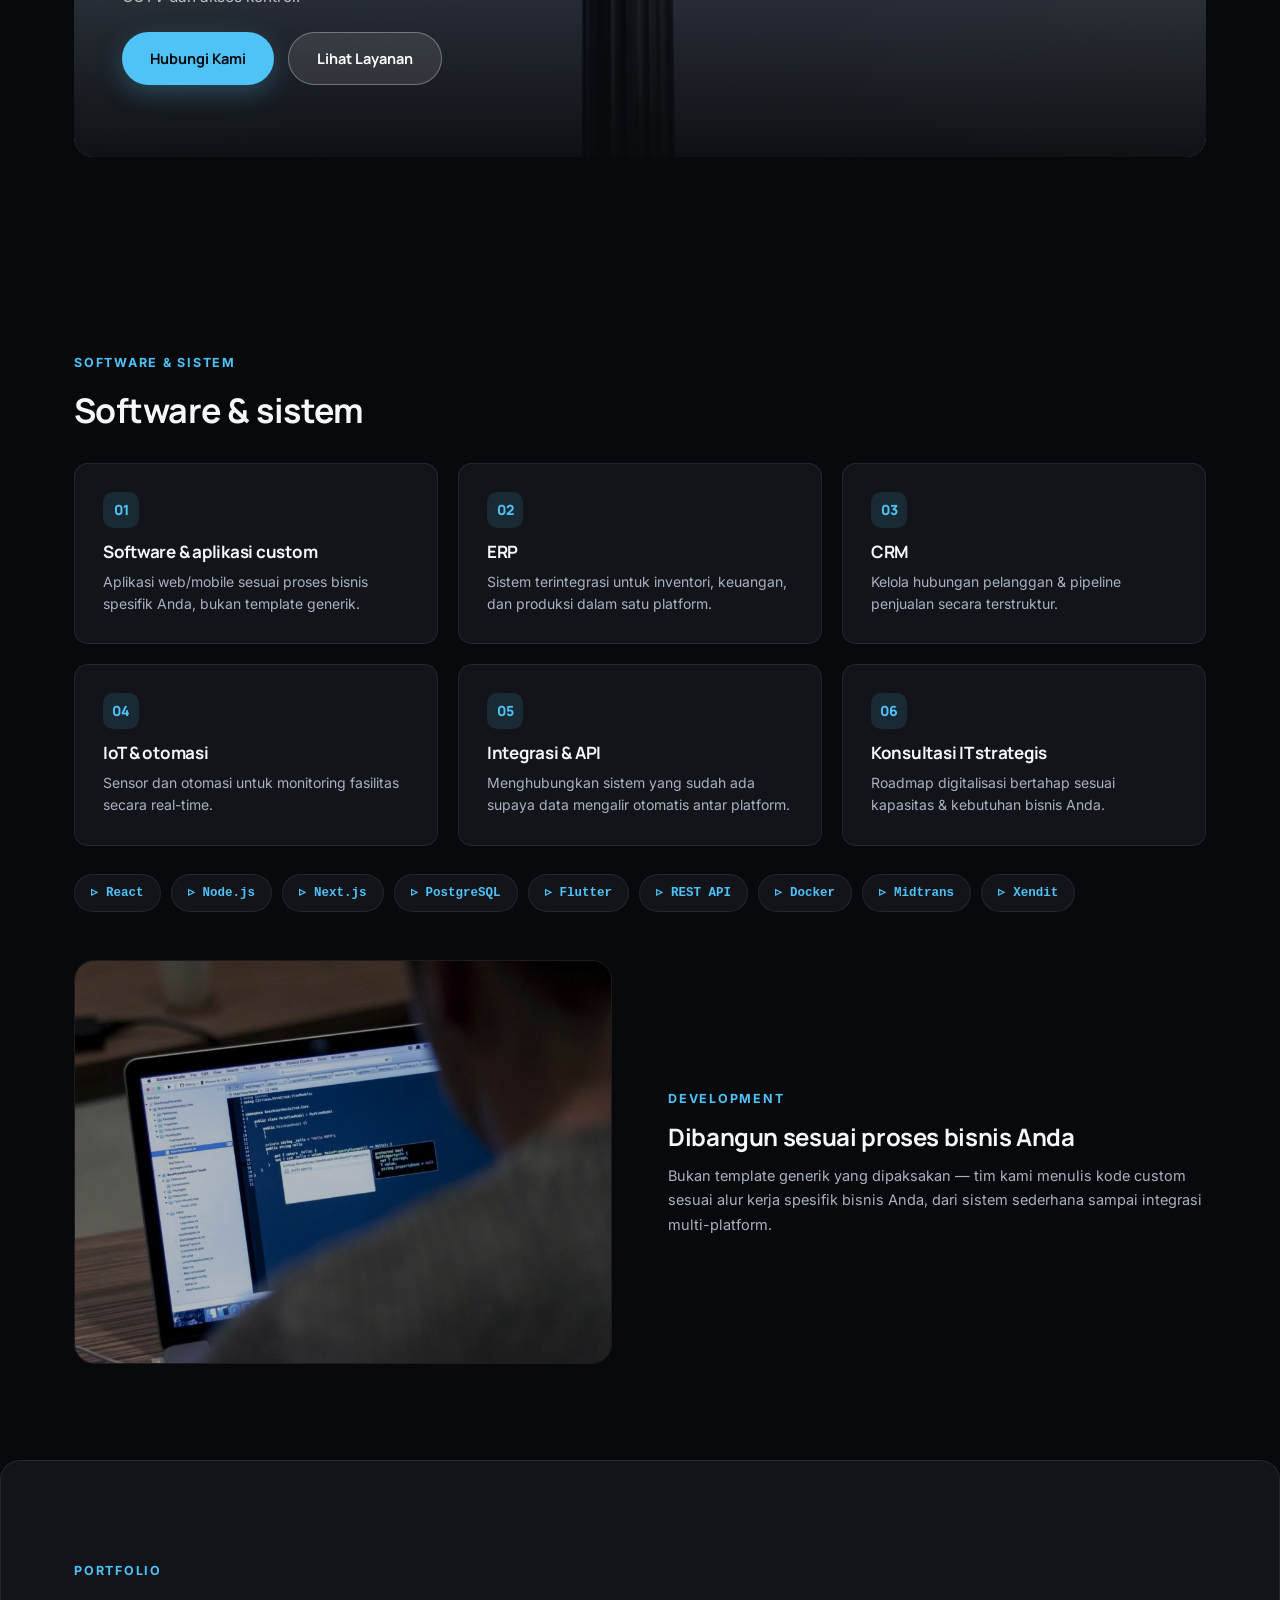
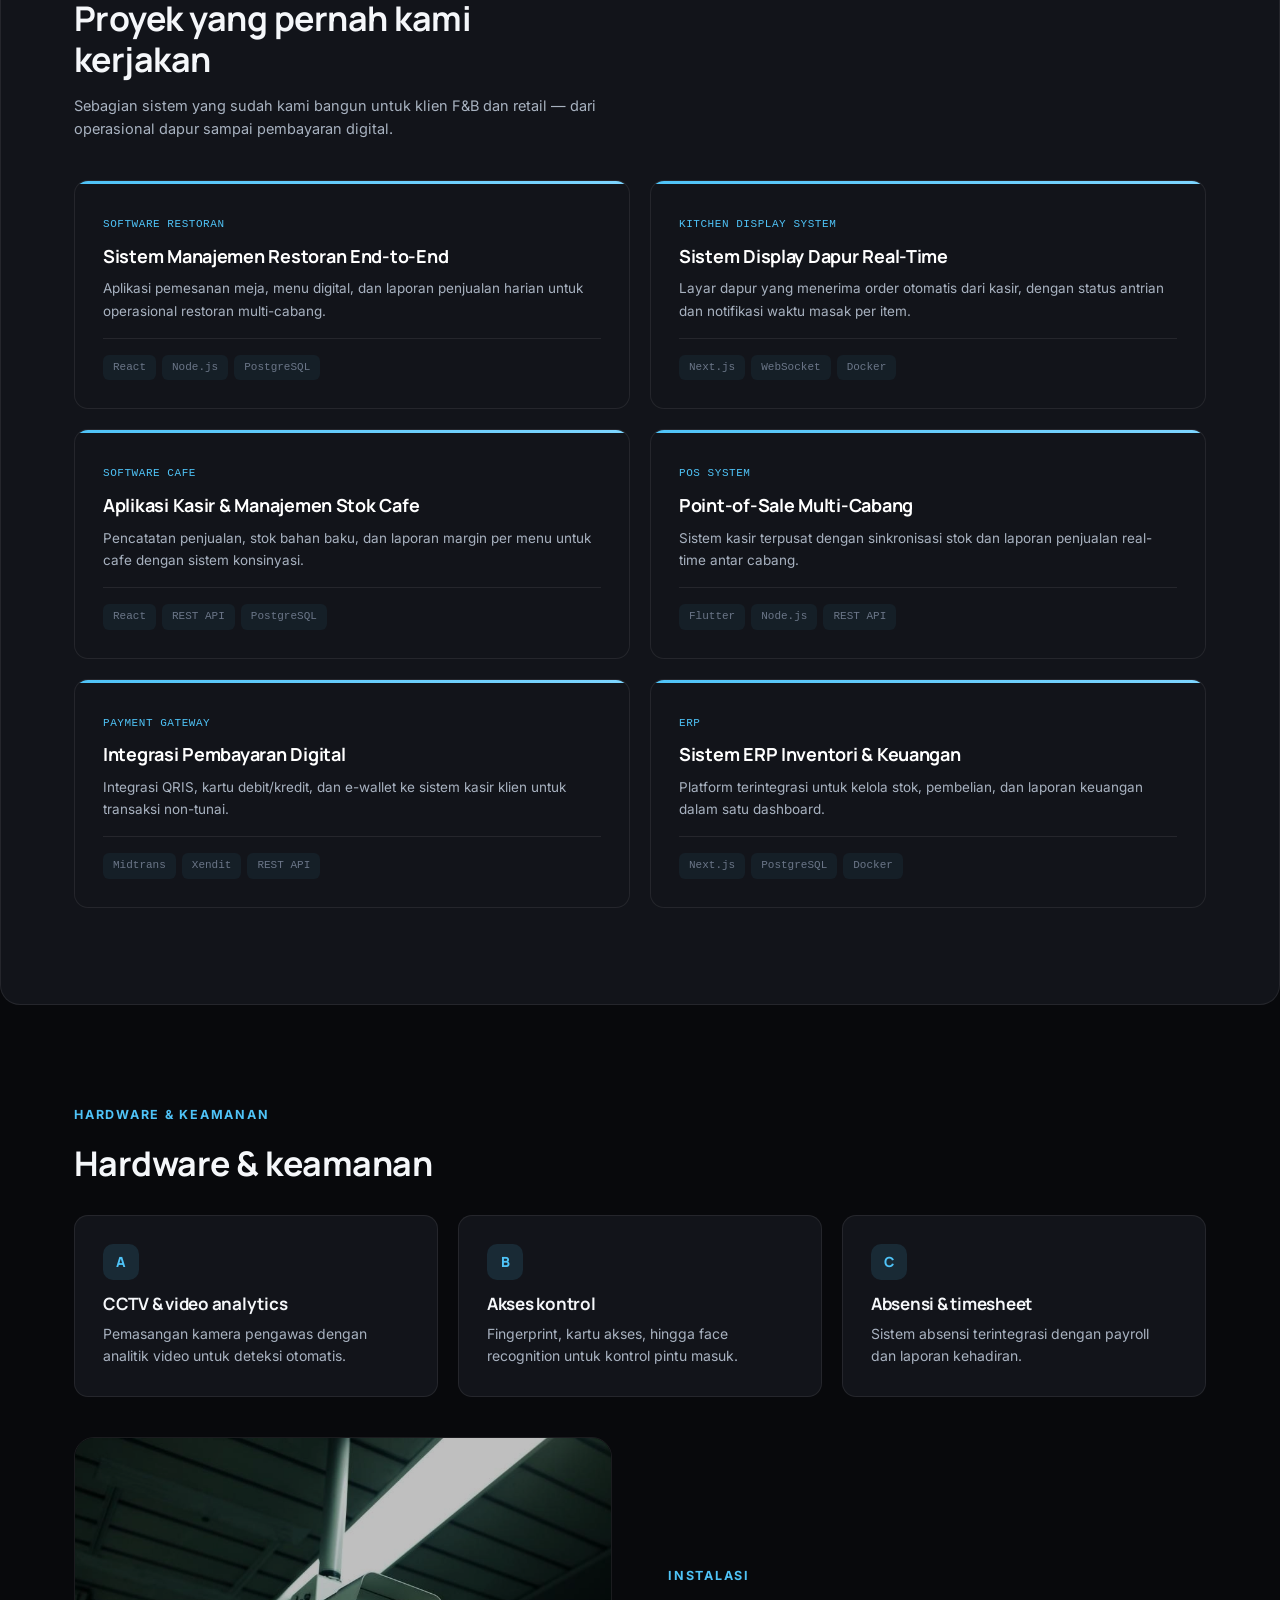
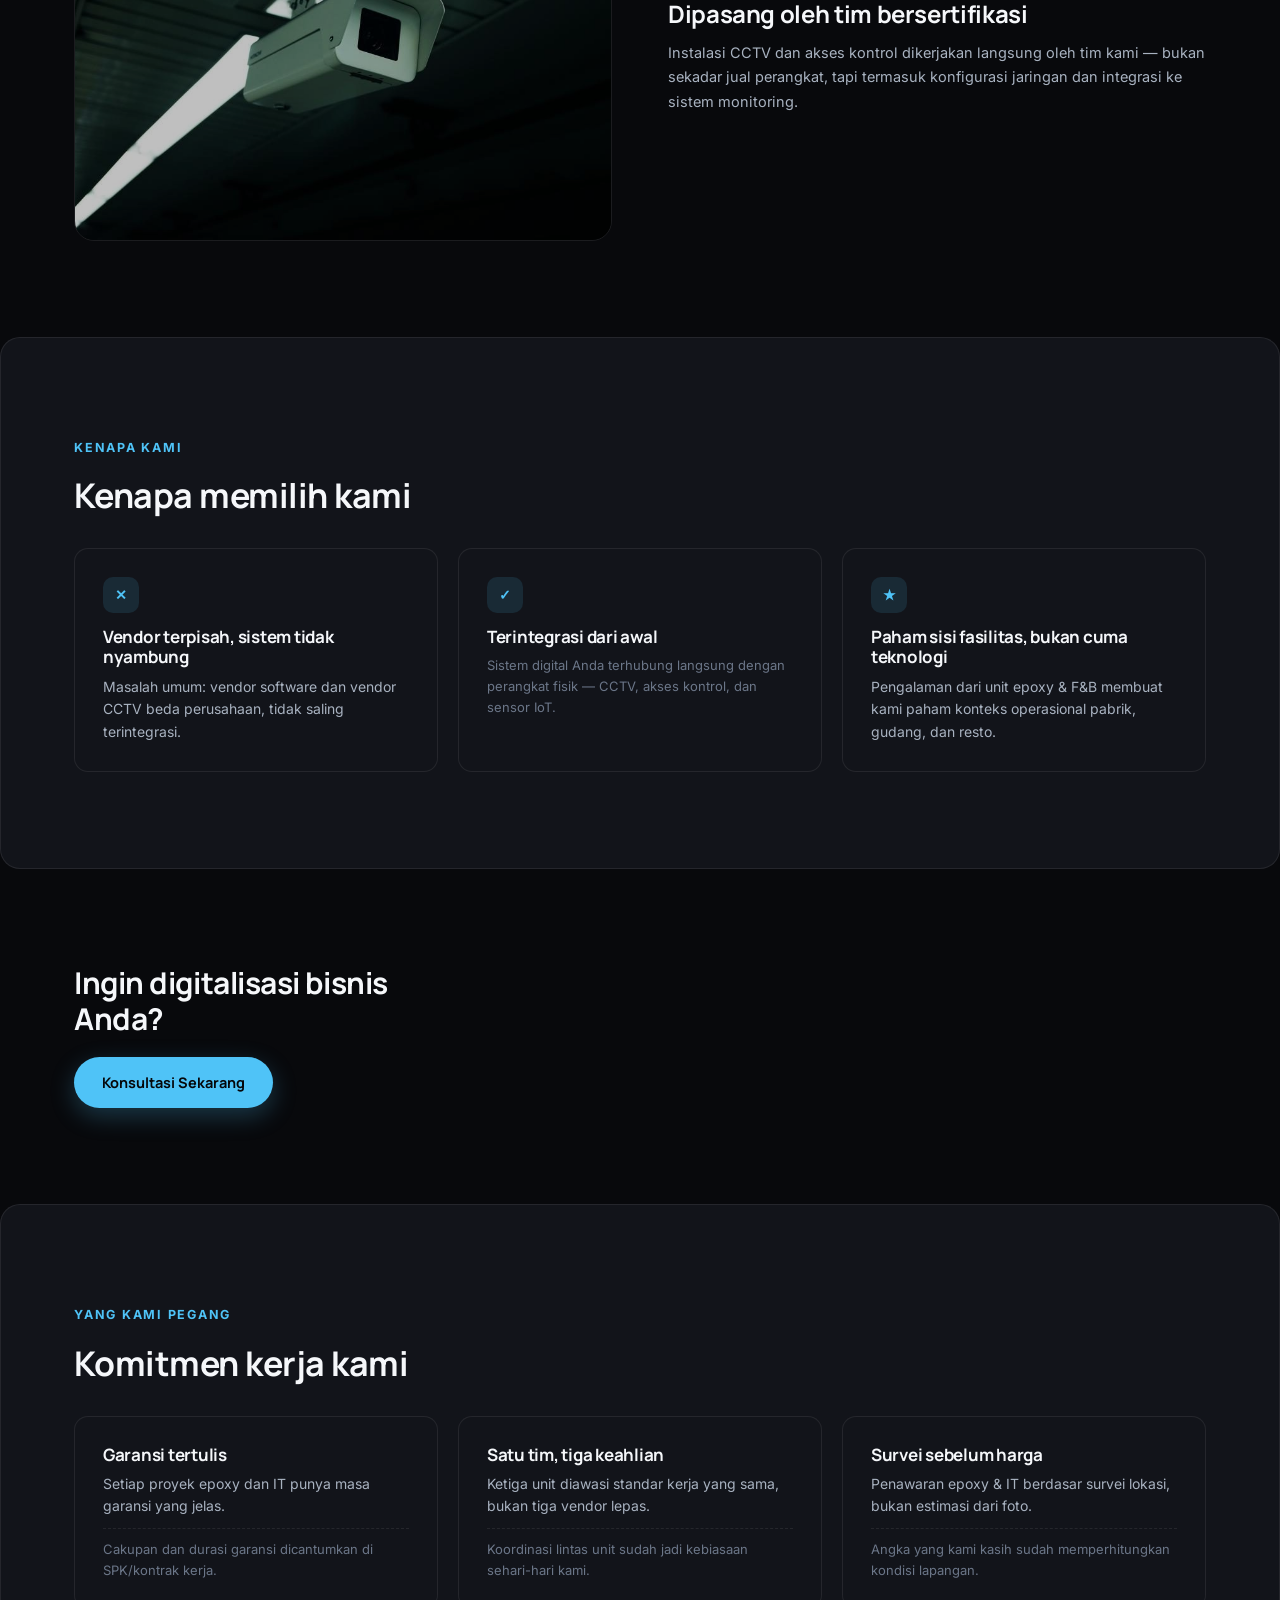
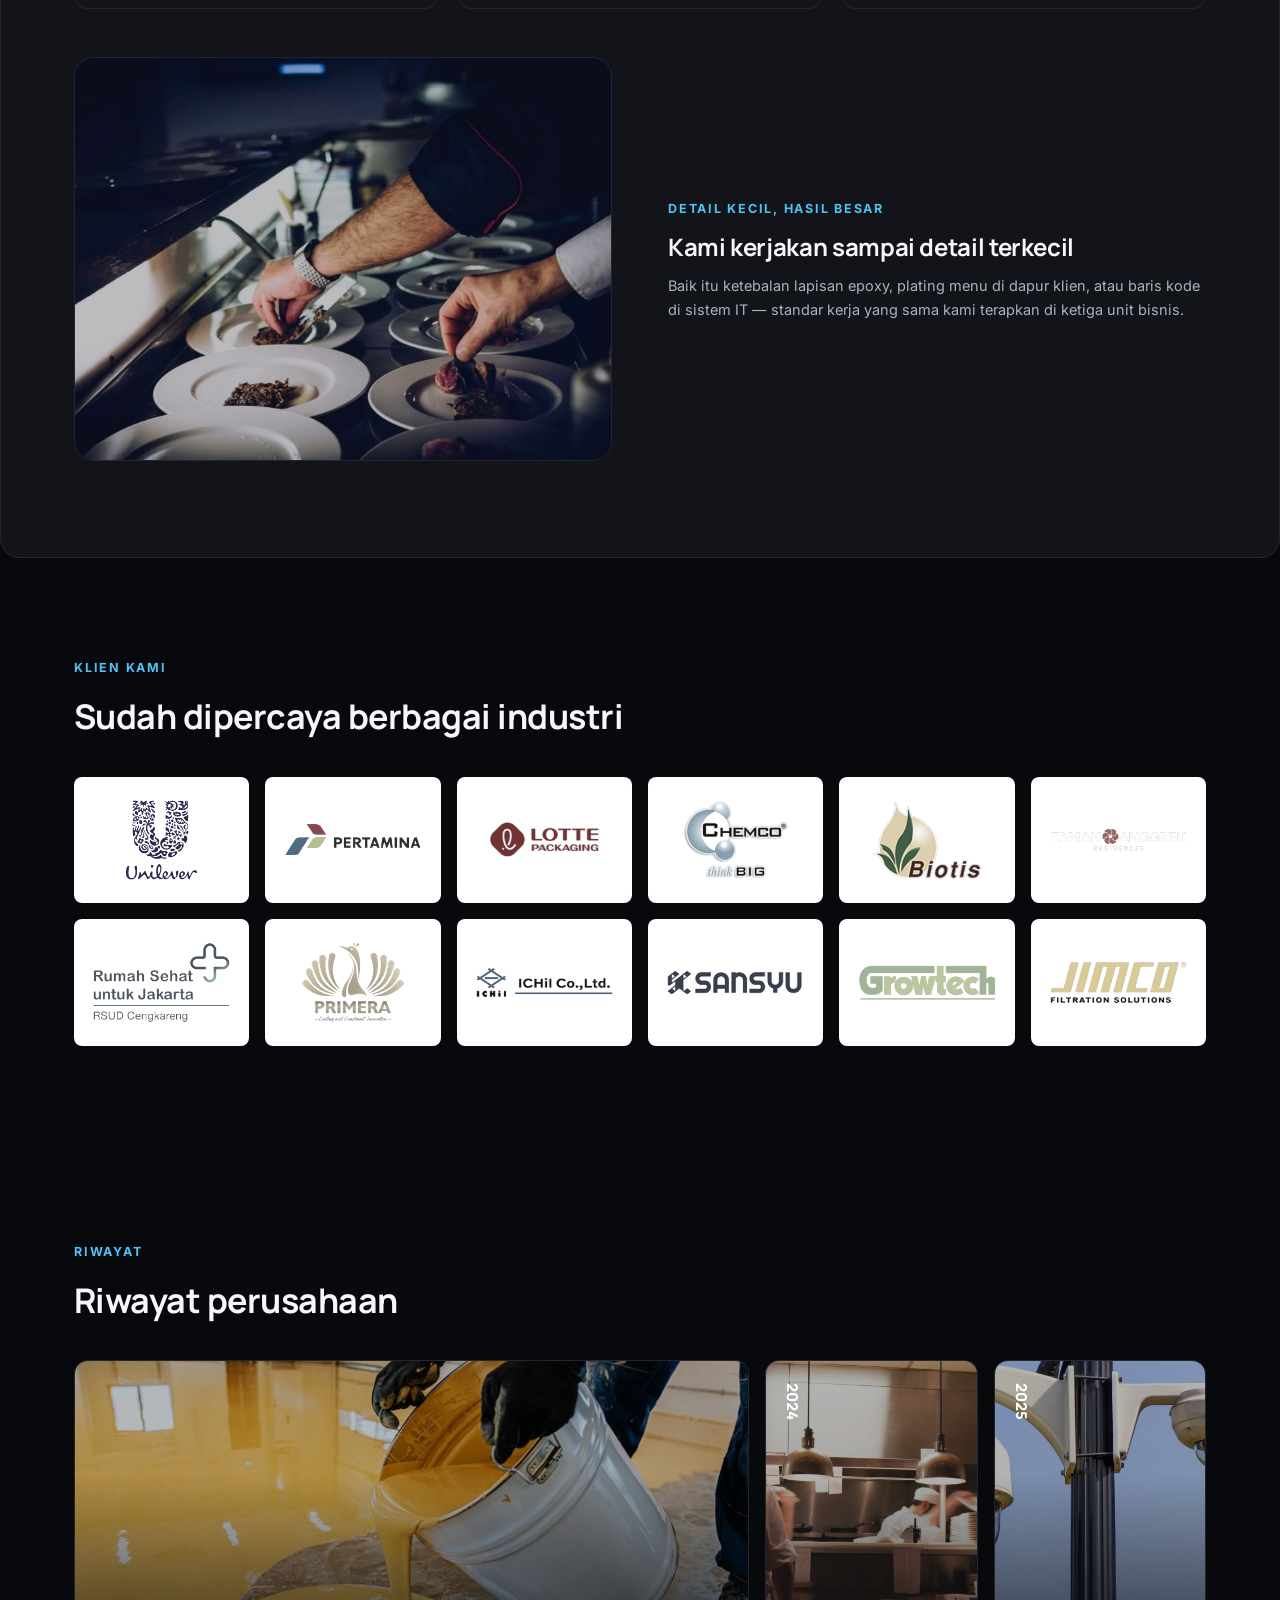
==== commit ade05933: "Pivot arsitektur: multi-page -> single-page (semua digabung ke index.html) Bos: "single page aja. ti" ====
--- a/index.html
+++ b/index.html
@@ -14,14 +14,14 @@
 
 <nav>
   <div class="wrap">
-    <a href="index.html" style="display:flex;align-items:center;gap:10px;text-decoration:none">
+    <a href="#top" style="display:flex;align-items:center;gap:10px;text-decoration:none">
       <img src="assets/Logo-06.png" style="height:30px" alt="Karya Adiwangsa Sejahtera">
-      <span style="font-family:var(--display);font-weight:800;font-size:15px;color:var(--navy)">Karya Adiwangsa Sejahtera</span>
+      <span style="font-family:var(--display);font-weight:800;font-size:15px;color:var(--ink)">Karya Adiwangsa Sejahtera</span>
     </a>
     <div class="navlinks">
-      <a href="epoxy-flooring.html">Epoxy Flooring</a>
-      <a href="fnb-consulting.html">F&amp;B Consulting</a>
-      <a href="it-solution.html">IT Solution</a>
+      <a href="#epoxy-flooring">Epoxy Flooring</a>
+      <a href="#fnb-consulting">F&amp;B Consulting</a>
+      <a href="#it-solution">IT Solution</a>
       <a href="#company">Company</a>
       <a href="#contact">Contact</a>
     </div>
@@ -30,7 +30,7 @@
 </nav>
 
 <!-- Hero -->
-<div class="hero fade-up">
+<div class="hero fade-up" id="top">
   <img src="assets/hero-team.jpg" alt="Tim PT Karya Adiwangsa Sejahtera berkolaborasi">
   <div class="wrap hero-content">
     <span class="label" style="color:#BFD8F0">PT Karya Adiwangsa Sejahtera</span>
@@ -98,9 +98,6 @@
   var strip = document.getElementById('whoStrip');
   if (!strip) return;
   var items = strip.querySelectorAll('.whoStrip-item');
-
-  // Klik/tap toggle active (untuk mobile & sentuhan; desktop tetap pakai hover CSS).
-  // Reveal-animation murni CSS (@keyframes whoReveal) -- tidak bergantung JS ini.
   items.forEach(function(item){
     item.addEventListener('click', function(){
       items.forEach(function(i){ i.classList.remove('active'); });
@@ -110,14 +107,14 @@
 })();
 </script>
 
-<!-- Our Business: card portrait -->
+<!-- Our Business: card portrait, link ke anchor detail di halaman yang sama -->
 <section class="pad" id="unit-bisnis">
   <div class="wrap">
     <span class="label">Unit Bisnis</span>
     <h2 style="margin-top:16px;font-size:clamp(24px,3.4vw,34px);max-width:24ch">Tiga lini bisnis kami</h2>
 
     <div class="biz-grid">
-      <a href="epoxy-flooring.html" class="biz-card">
+      <a href="#epoxy-flooring" class="biz-card">
         <img src="assets/construction-worker.jpg" alt="Epoxy Flooring">
         <span class="biz-card-arrow">
           <svg width="18" height="18" viewBox="0 0 24 24" fill="none" xmlns="http://www.w3.org/2000/svg"><path d="M7 17L17 7M17 7H9M17 7V15" stroke="currentColor" stroke-width="2" stroke-linecap="round" stroke-linejoin="round"/></svg>
@@ -126,7 +123,7 @@
           <h3>Epoxy Flooring</h3>
         </div>
       </a>
-      <a href="fnb-consulting.html" class="biz-card">
+      <a href="#fnb-consulting" class="biz-card">
         <img src="assets/fnb-kitchen.jpg" alt="F&B Specialist Consultant">
         <span class="biz-card-arrow">
           <svg width="18" height="18" viewBox="0 0 24 24" fill="none" xmlns="http://www.w3.org/2000/svg"><path d="M7 17L17 7M17 7H9M17 7V15" stroke="currentColor" stroke-width="2" stroke-linecap="round" stroke-linejoin="round"/></svg>
@@ -135,7 +132,7 @@
           <h3>F&amp;B Consulting</h3>
         </div>
       </a>
-      <a href="it-solution.html" class="biz-card">
+      <a href="#it-solution" class="biz-card">
         <img src="assets/it-cctv.jpg" alt="IT Solution">
         <span class="biz-card-arrow">
           <svg width="18" height="18" viewBox="0 0 24 24" fill="none" xmlns="http://www.w3.org/2000/svg"><path d="M7 17L17 7M17 7H9M17 7V15" stroke="currentColor" stroke-width="2" stroke-linecap="round" stroke-linejoin="round"/></svg>
@@ -147,6 +144,418 @@
     </div>
   </div>
 </section>
+
+<!-- ═══════════════ UNIT: EPOXY FLOORING ═══════════════ -->
+<section class="pad">
+  <div class="wrap">
+    <div class="unitDivider fade-up" id="epoxy-flooring">
+      <img src="assets/construction-worker.jpg" alt="Proses aplikasi epoxy flooring">
+      <div class="unitDivider-content">
+        <span class="label" style="color:#F5D9A8">Epoxy Flooring — K-Paint</span>
+        <h2>Lantai epoxy untuk pabrik dan gudang.</h2>
+        <p>Kami mengerjakan epoxy flooring untuk fasilitas industrial dan komersial pakai cat K-Paint — protective coating standar Eropa/Amerika, tahan beban, tahan bahan kimia, dan mudah dibersihkan.</p>
+        <div style="margin-top:22px">
+          <a href="#contact" class="btn solid" style="background:var(--epoxy)">Hubungi Kami</a>
+        </div>
+      </div>
+    </div>
+  </div>
+</section>
+
+<section class="pad">
+  <div class="wrap">
+    <span class="label">Kenapa Epoxy</span>
+    <h2 style="margin-top:16px;font-size:clamp(24px,3.4vw,34px);max-width:24ch">Kenapa epoxy flooring</h2>
+    <div class="pledges">
+      <div class="pledge">
+        <span class="pn" style="background:rgba(245,166,35,0.12);color:var(--epoxy)">01</span>
+        <h3>Tahan beban berat</h3>
+        <p>Cocok untuk lalu lintas forklift, rak beban tinggi, dan mesin produksi.</p>
+      </div>
+      <div class="pledge">
+        <span class="pn" style="background:rgba(245,166,35,0.12);color:var(--epoxy)">02</span>
+        <h3>Anti debu &amp; mudah dibersihkan</h3>
+        <p>Permukaan non-porous — cocok untuk standar kebersihan pabrik &amp; gudang.</p>
+      </div>
+      <div class="pledge">
+        <span class="pn" style="background:rgba(245,166,35,0.12);color:var(--epoxy)">03</span>
+        <h3>Tahan bahan kimia</h3>
+        <p>Resisten terhadap tumpahan oli, minyak, dan bahan kimia ringan.</p>
+      </div>
+    </div>
+
+    <div class="splitRow reveal-init" data-reveal>
+      <div class="splitImg"><img src="assets/epoxy-before-floor.jpg" alt="Lantai beton sebelum dilapis epoxy"></div>
+      <div class="splitText">
+        <span class="label">Sebelum Epoxy</span>
+        <h3 style="margin-top:12px">Lantai beton mentah bukan solusi jangka panjang</h3>
+        <p>Lantai beton polos gampang berdebu, menyerap tumpahan oli/kimia, dan retak di titik beban berat. Semua masalah ini yang kami selesaikan lewat lapisan epoxy sesuai spesifikasi lapangan — bukan sekadar dicat ulang di atas kondisi buruk.</p>
+      </div>
+    </div>
+  </div>
+</section>
+
+<section class="pad section-pastel">
+  <div class="wrap">
+    <span class="label">Merk Cat</span>
+    <h2 style="margin-top:16px;font-size:clamp(24px,3.4vw,34px);max-width:24ch">K-Paint — protective coating kami</h2>
+    <p style="margin-top:18px;font-size:15px;max-width:60ch;color:var(--body);line-height:1.7">K-Paint adalah cat protective coating standar Eropa &amp; Amerika di bawah PT Karya Adiwangsa Sejahtera. Kami pakai cat sendiri untuk kontrol penuh kualitas dan ketersediaan material di setiap proyek.</p>
+
+    <div style="display:grid;gap:20px;margin-top:36px;grid-template-columns:repeat(3,1fr)">
+      <div class="pledge">
+        <h3>Corporate</h3>
+        <p>Epoxy flooring industrial untuk pabrik, gudang, dan area komersial.</p>
+      </div>
+      <div class="pledge">
+        <h3>Decorative</h3>
+        <p>Finishing dekoratif — marmer, metalik, untuk interior modern.</p>
+      </div>
+      <div class="pledge">
+        <h3>Luxury Art</h3>
+        <p>Aplikasi cat seni dinding untuk ruang galeri &amp; premium space.</p>
+      </div>
+    </div>
+
+    <p style="margin-top:32px;font-size:13px;color:var(--muted)">Lini produk: Primer · Top Coat · Body Coat</p>
+  </div>
+</section>
+
+<section class="pad">
+  <div class="wrap">
+    <span class="label">Proses Kerja</span>
+    <h2 style="margin-top:16px;font-size:clamp(24px,3.4vw,34px);max-width:22ch">Proses kerja kami</h2>
+    <div class="splitRow reverse reveal-init" data-reveal>
+      <div class="splitImg"><img src="assets/epoxy-industrial.jpg" alt="Struktur fasilitas industrial"></div>
+      <div class="splitText">
+        <ol class="timeline" style="margin-top:0">
+          <li style="padding-block:14px">
+            <span class="when">01</span>
+            <div class="desc"><b>Survei lokasi.</b> Kami ukur langsung kondisi lantai eksisting, luas area, dan kebutuhan spesifik sebelum kasih penawaran.</div>
+          </li>
+          <li style="padding-block:14px">
+            <span class="when">02</span>
+            <div class="desc"><b>Persiapan permukaan.</b> Grinding &amp; pembersihan lantai lama supaya epoxy menempel maksimal, bukan cuma dilapis di atas kondisi buruk.</div>
+          </li>
+          <li style="padding-block:14px">
+            <span class="when">03</span>
+            <div class="desc"><b>Aplikasi epoxy.</b> Dikerjakan tim bersertifikasi dengan ketebalan sesuai spesifikasi proyek (bukan asal rata).</div>
+          </li>
+          <li style="padding-block:14px">
+            <span class="when">04</span>
+            <div class="desc"><b>Quality control &amp; garansi.</b> Pengecekan akhir sebelum serah terima, dengan masa garansi tertulis di kontrak.</div>
+          </li>
+        </ol>
+      </div>
+    </div>
+  </div>
+</section>
+
+<section class="pad">
+  <div class="wrap" style="display:flex;flex-direction:column;gap:20px;align-items:flex-start">
+    <h2 style="max-width:18ch;font-size:clamp(22px,3vw,30px)">Punya proyek lantai industrial?</h2>
+    <a href="#contact" class="btn solid" style="background:var(--epoxy)">Jadwalkan Survei Gratis</a>
+  </div>
+</section>
+
+<!-- ═══════════════ UNIT: F&B CONSULTING ═══════════════ -->
+<section class="pad">
+  <div class="wrap">
+    <div class="unitDivider fade-up" id="fnb-consulting">
+      <img src="assets/fnb-kitchen.jpg" alt="Dapur komersial profesional yang tertata">
+      <div class="unitDivider-content">
+        <span class="label" style="color:#F0B4AC">F&amp;B Consulting</span>
+        <h2>Konsultasi untuk bisnis kuliner Anda.</h2>
+        <p>Kami membantu pelaku usaha F&amp;B dari konsep, desain dapur, SOP operasional, hingga supply chain.</p>
+        <div style="margin-top:22px">
+          <a href="#contact" class="btn solid" style="background:var(--fnb)">Hubungi Kami</a>
+        </div>
+      </div>
+    </div>
+  </div>
+</section>
+
+<section class="pad">
+  <div class="wrap">
+    <span class="label">Layanan Konsultasi</span>
+    <h2 style="margin-top:16px;font-size:clamp(24px,3.4vw,34px);max-width:24ch">Layanan konsultasi</h2>
+
+    <div class="splitRow reveal-init" data-reveal>
+      <div class="splitImg"><img src="assets/fnb-plating.jpg" alt="Chef melakukan plating makanan profesional"></div>
+      <div class="splitText">
+        <span class="label">01–03</span>
+        <h3 style="margin-top:12px">Konsep sampai alur kerja dapur</h3>
+        <p>Kami mulai dari merumuskan konsep bisnis, menu engineering yang balance rasa dan margin, sampai tata letak dapur yang meminimalkan bottleneck produksi.</p>
+      </div>
+    </div>
+
+    <div class="splitRow reverse reveal-init" data-reveal style="margin-top:32px">
+      <div class="splitImg"><img src="assets/fnb-kitchen-action.jpg" alt="Aktivitas dapur restoran profesional"></div>
+      <div class="splitText">
+        <span class="label">04–06</span>
+        <h3 style="margin-top:12px">SOP, supply chain, sampai pelatihan tim</h3>
+        <p>Standar kerja tertulis untuk dapur, service, dan kebersihan yang konsisten di semua shift — dilengkapi strategi sourcing bahan baku dan pelatihan langsung ke staf.</p>
+      </div>
+    </div>
+
+    <ol class="timeline" style="margin-top:40px">
+      <li>
+        <span class="when">01</span>
+        <div class="desc"><b>Konsep &amp; menu engineering.</b> Merumuskan konsep bisnis, positioning, dan menu yang balance antara cita rasa dan margin.</div>
+      </li>
+      <li>
+        <span class="when">02</span>
+        <div class="desc"><b>Desain dapur &amp; alur kerja.</b> Tata letak dapur yang efisien — meminimalkan waktu produksi dan potensi bottleneck.</div>
+      </li>
+      <li>
+        <span class="when">03</span>
+        <div class="desc"><b>SOP operasional.</b> Standar kerja tertulis untuk dapur, service, dan kebersihan — konsisten di semua shift.</div>
+      </li>
+      <li>
+        <span class="when">04</span>
+        <div class="desc"><b>Supply chain &amp; vendor.</b> Strategi sourcing bahan baku, manajemen vendor, dan kontrol food cost.</div>
+      </li>
+      <li>
+        <span class="when">05</span>
+        <div class="desc"><b>Analisa kelayakan bisnis.</b> Proyeksi biaya, BEP, dan rencana ekspansi outlet baru.</div>
+      </li>
+      <li>
+        <span class="when">06</span>
+        <div class="desc"><b>Pelatihan tim.</b> Training staf dapur &amp; service agar sesuai standar yang ditetapkan.</div>
+      </li>
+    </ol>
+  </div>
+</section>
+
+<section class="pad section-pastel">
+  <div class="wrap">
+    <span class="label">Kenapa Kami</span>
+    <h2 style="margin-top:16px;font-size:clamp(24px,3.4vw,34px);max-width:22ch">Kenapa memilih kami</h2>
+    <div class="pledges">
+      <div class="pledge">
+        <span class="pn" style="background:rgba(255,107,94,0.12);color:var(--fnb)">A</span>
+        <h3>Masalah umum</h3>
+        <p>Food cost tidak terkontrol, dapur tidak efisien, SOP tidak konsisten antar shift.</p>
+      </div>
+      <div class="pledge">
+        <span class="pn" style="background:rgba(255,107,94,0.12);color:var(--fnb)">B</span>
+        <h3>Pendekatan kami</h3>
+        <p class="mech" style="margin-top:0;padding-top:0;border-top:none">Kami dampingi sampai resep terstandar, alur kerja dapur jelas, dan SOP berjalan tanpa Anda harus mengawasi terus-menerus.</p>
+      </div>
+      <div class="pledge">
+        <span class="pn" style="background:rgba(255,107,94,0.12);color:var(--fnb)">C</span>
+        <h3>Cocok untuk</h3>
+        <p>Usaha rumahan yang mau naik kelas, hingga jaringan resto yang butuh standarisasi antar cabang.</p>
+      </div>
+    </div>
+
+    <div class="splitRow reveal-init" data-reveal style="margin-top:40px">
+      <div class="splitImg"><img src="assets/fnb-cafe-display.jpg" alt="Display menu dan operasional cafe"></div>
+      <div class="splitText">
+        <span class="label">Studi Kasus</span>
+        <h3 style="margin-top:12px">Dari konsep ke operasional harian</h3>
+        <p>Konsultasi kami tidak berhenti di dokumen SOP — kami dampingi sampai tim dapur & service berjalan sesuai standar di lapangan, termasuk display menu dan penataan area saji.</p>
+      </div>
+    </div>
+  </div>
+</section>
+
+<section class="pad">
+  <div class="wrap" style="display:flex;flex-direction:column;gap:20px;align-items:flex-start">
+    <h2 style="max-width:18ch;font-size:clamp(22px,3vw,30px)">Punya rencana buka usaha kuliner?</h2>
+    <a href="#contact" class="btn solid" style="background:var(--fnb)">Jadwalkan Konsultasi</a>
+  </div>
+</section>
+
+<!-- ═══════════════ UNIT: IT SOLUTION ═══════════════ -->
+<section class="pad">
+  <div class="wrap">
+    <div class="unitDivider fade-up" id="it-solution" style="align-items:center">
+      <img src="assets/it-cctv.jpg" alt="Kamera CCTV terpasang untuk keamanan fasilitas">
+      <div class="unitDivider-content">
+        <span class="label" style="color:#A8CBEE">IT Solution</span>
+        <h2>Software dan sistem keamanan untuk bisnis Anda.</h2>
+        <p>Kami menangani software custom, ERP/CRM, IoT, hingga instalasi CCTV dan akses kontrol.</p>
+        <div style="display:flex;gap:14px;flex-wrap:wrap;margin-top:22px">
+          <a href="#contact" class="btn solid" style="background:var(--it)">Hubungi Kami</a>
+          <a href="#it-layanan" class="btn ghost" style="background:rgba(255,255,255,0.1);color:#fff;border-color:rgba(255,255,255,0.3)">Lihat Layanan</a>
+        </div>
+      </div>
+    </div>
+  </div>
+</section>
+
+<section class="pad" id="it-layanan">
+  <div class="wrap">
+    <span class="label">Software &amp; Sistem</span>
+    <h2 style="margin-top:16px;font-size:clamp(24px,3.4vw,34px);max-width:22ch">Software &amp; sistem</h2>
+    <div class="pledges">
+      <div class="pledge">
+        <span class="pn" style="background:rgba(79,195,247,0.12);color:var(--it)">01</span>
+        <h3>Software &amp; aplikasi custom</h3>
+        <p>Aplikasi web/mobile sesuai proses bisnis spesifik Anda, bukan template generik.</p>
+      </div>
+      <div class="pledge">
+        <span class="pn" style="background:rgba(79,195,247,0.12);color:var(--it)">02</span>
+        <h3>ERP</h3>
+        <p>Sistem terintegrasi untuk inventori, keuangan, dan produksi dalam satu platform.</p>
+      </div>
+      <div class="pledge">
+        <span class="pn" style="background:rgba(79,195,247,0.12);color:var(--it)">03</span>
+        <h3>CRM</h3>
+        <p>Kelola hubungan pelanggan &amp; pipeline penjualan secara terstruktur.</p>
+      </div>
+      <div class="pledge">
+        <span class="pn" style="background:rgba(79,195,247,0.12);color:var(--it)">04</span>
+        <h3>IoT &amp; otomasi</h3>
+        <p>Sensor dan otomasi untuk monitoring fasilitas secara real-time.</p>
+      </div>
+      <div class="pledge">
+        <span class="pn" style="background:rgba(79,195,247,0.12);color:var(--it)">05</span>
+        <h3>Integrasi &amp; API</h3>
+        <p>Menghubungkan sistem yang sudah ada supaya data mengalir otomatis antar platform.</p>
+      </div>
+      <div class="pledge">
+        <span class="pn" style="background:rgba(79,195,247,0.12);color:var(--it)">06</span>
+        <h3>Konsultasi IT strategis</h3>
+        <p>Roadmap digitalisasi bertahap sesuai kapasitas &amp; kebutuhan bisnis Anda.</p>
+      </div>
+    </div>
+
+    <div class="techStack">
+      <span class="techBadge">React</span>
+      <span class="techBadge">Node.js</span>
+      <span class="techBadge">Next.js</span>
+      <span class="techBadge">PostgreSQL</span>
+      <span class="techBadge">Flutter</span>
+      <span class="techBadge">REST API</span>
+      <span class="techBadge">Docker</span>
+      <span class="techBadge">Midtrans</span>
+      <span class="techBadge">Xendit</span>
+    </div>
+
+    <div class="splitRow reveal-init" data-reveal>
+      <div class="splitImg"><img src="assets/it-coding.jpg" alt="Developer menulis kode software"></div>
+      <div class="splitText">
+        <span class="label">Development</span>
+        <h3 style="margin-top:12px">Dibangun sesuai proses bisnis Anda</h3>
+        <p>Bukan template generik yang dipaksakan — tim kami menulis kode custom sesuai alur kerja spesifik bisnis Anda, dari sistem sederhana sampai integrasi multi-platform.</p>
+      </div>
+    </div>
+  </div>
+</section>
+
+<section class="pad section-pastel">
+  <div class="wrap">
+    <span class="label">Portfolio</span>
+    <h2 style="margin-top:16px;font-size:clamp(24px,3.4vw,34px);max-width:24ch">Proyek yang pernah kami kerjakan</h2>
+    <p style="margin-top:14px;font-size:14.5px;color:var(--body);max-width:60ch">Sebagian sistem yang sudah kami bangun untuk klien F&amp;B dan retail — dari operasional dapur sampai pembayaran digital.</p>
+
+    <div class="portfolio-grid">
+      <div class="portfolio-card">
+        <span class="pf-tag">Software Restoran</span>
+        <h3>Sistem Manajemen Restoran End-to-End</h3>
+        <p>Aplikasi pemesanan meja, menu digital, dan laporan penjualan harian untuk operasional restoran multi-cabang.</p>
+        <div class="pf-stack"><span>React</span><span>Node.js</span><span>PostgreSQL</span></div>
+      </div>
+      <div class="portfolio-card">
+        <span class="pf-tag">Kitchen Display System</span>
+        <h3>Sistem Display Dapur Real-Time</h3>
+        <p>Layar dapur yang menerima order otomatis dari kasir, dengan status antrian dan notifikasi waktu masak per item.</p>
+        <div class="pf-stack"><span>Next.js</span><span>WebSocket</span><span>Docker</span></div>
+      </div>
+      <div class="portfolio-card">
+        <span class="pf-tag">Software Cafe</span>
+        <h3>Aplikasi Kasir &amp; Manajemen Stok Cafe</h3>
+        <p>Pencatatan penjualan, stok bahan baku, dan laporan margin per menu untuk cafe dengan sistem konsinyasi.</p>
+        <div class="pf-stack"><span>React</span><span>REST API</span><span>PostgreSQL</span></div>
+      </div>
+      <div class="portfolio-card">
+        <span class="pf-tag">POS System</span>
+        <h3>Point-of-Sale Multi-Cabang</h3>
+        <p>Sistem kasir terpusat dengan sinkronisasi stok dan laporan penjualan real-time antar cabang.</p>
+        <div class="pf-stack"><span>Flutter</span><span>Node.js</span><span>REST API</span></div>
+      </div>
+      <div class="portfolio-card">
+        <span class="pf-tag">Payment Gateway</span>
+        <h3>Integrasi Pembayaran Digital</h3>
+        <p>Integrasi QRIS, kartu debit/kredit, dan e-wallet ke sistem kasir klien untuk transaksi non-tunai.</p>
+        <div class="pf-stack"><span>Midtrans</span><span>Xendit</span><span>REST API</span></div>
+      </div>
+      <div class="portfolio-card">
+        <span class="pf-tag">ERP</span>
+        <h3>Sistem ERP Inventori &amp; Keuangan</h3>
+        <p>Platform terintegrasi untuk kelola stok, pembelian, dan laporan keuangan dalam satu dashboard.</p>
+        <div class="pf-stack"><span>Next.js</span><span>PostgreSQL</span><span>Docker</span></div>
+      </div>
+    </div>
+  </div>
+</section>
+
+<section class="pad">
+  <div class="wrap">
+    <span class="label">Hardware &amp; Keamanan</span>
+    <h2 style="margin-top:16px;font-size:clamp(24px,3.4vw,34px);max-width:22ch">Hardware &amp; keamanan</h2>
+    <div class="pledges">
+      <div class="pledge">
+        <span class="pn" style="background:rgba(79,195,247,0.12);color:var(--it)">A</span>
+        <h3>CCTV &amp; video analytics</h3>
+        <p>Pemasangan kamera pengawas dengan analitik video untuk deteksi otomatis.</p>
+      </div>
+      <div class="pledge">
+        <span class="pn" style="background:rgba(79,195,247,0.12);color:var(--it)">B</span>
+        <h3>Akses kontrol</h3>
+        <p>Fingerprint, kartu akses, hingga face recognition untuk kontrol pintu masuk.</p>
+      </div>
+      <div class="pledge">
+        <span class="pn" style="background:rgba(79,195,247,0.12);color:var(--it)">C</span>
+        <h3>Absensi &amp; timesheet</h3>
+        <p>Sistem absensi terintegrasi dengan payroll dan laporan kehadiran.</p>
+      </div>
+    </div>
+
+    <div class="splitRow reverse reveal-init" data-reveal style="margin-top:40px">
+      <div class="splitImg"><img src="assets/it-cctv-install.jpg" alt="Instalasi kamera CCTV di fasilitas"></div>
+      <div class="splitText">
+        <span class="label">Instalasi</span>
+        <h3 style="margin-top:12px">Dipasang oleh tim bersertifikasi</h3>
+        <p>Instalasi CCTV dan akses kontrol dikerjakan langsung oleh tim kami — bukan sekadar jual perangkat, tapi termasuk konfigurasi jaringan dan integrasi ke sistem monitoring.</p>
+      </div>
+    </div>
+  </div>
+</section>
+
+<section class="pad section-pastel">
+  <div class="wrap">
+    <span class="label">Kenapa Kami</span>
+    <h2 style="margin-top:16px;font-size:clamp(24px,3.4vw,34px);max-width:24ch">Kenapa memilih kami</h2>
+    <div class="pledges">
+      <div class="pledge">
+        <span class="pn" style="background:rgba(79,195,247,0.12);color:var(--it)">✕</span>
+        <h3>Vendor terpisah, sistem tidak nyambung</h3>
+        <p>Masalah umum: vendor software dan vendor CCTV beda perusahaan, tidak saling terintegrasi.</p>
+      </div>
+      <div class="pledge">
+        <span class="pn" style="background:rgba(79,195,247,0.12);color:var(--it)">✓</span>
+        <h3>Terintegrasi dari awal</h3>
+        <p class="mech" style="margin-top:0;padding-top:0;border-top:none">Sistem digital Anda terhubung langsung dengan perangkat fisik — CCTV, akses kontrol, dan sensor IoT.</p>
+      </div>
+      <div class="pledge">
+        <span class="pn" style="background:rgba(79,195,247,0.12);color:var(--it)">★</span>
+        <h3>Paham sisi fasilitas, bukan cuma teknologi</h3>
+        <p>Pengalaman dari unit epoxy &amp; F&amp;B membuat kami paham konteks operasional pabrik, gudang, dan resto.</p>
+      </div>
+    </div>
+  </div>
+</section>
+
+<section class="pad">
+  <div class="wrap" style="display:flex;flex-direction:column;gap:20px;align-items:flex-start">
+    <h2 style="max-width:16ch;font-size:clamp(22px,3vw,30px)">Ingin digitalisasi bisnis Anda?</h2>
+    <a href="#contact" class="btn solid" style="background:var(--it)">Konsultasi Sekarang</a>
+  </div>
+</section>
+
+<!-- ═══════════════ SHARED SECTIONS ═══════════════ -->
 
 <!-- Pledges -->
 <section class="pad section-pastel" id="principles">
@@ -335,7 +744,6 @@
 (function(){
   var canvas = document.getElementById('networkCanvas');
   if (!canvas || !canvas.getContext) return;
-  // Respect prefers-reduced-motion: jangan jalankan animasi kalau user minta motion minimal.
   if (window.matchMedia && window.matchMedia('(prefers-reduced-motion: reduce)').matches) return;
 
   var ctx = canvas.getContext('2d');
@@ -375,7 +783,6 @@
       if (p.x < 0 || p.x > canvas.width) p.vx *= -1;
       if (p.y < 0 || p.y > canvas.height) p.vy *= -1;
 
-      // dorong menjauh dari cursor -- micro-interaction, subtle
       if (mouse.x !== null){
         var dx = p.x - mouse.x, dy = p.y - mouse.y;
         var dist = Math.sqrt(dx*dx + dy*dy);
@@ -392,7 +799,6 @@
       ctx.fill();
     }
 
-    // garis penghubung antar titik yang berdekatan
     for (var a = 0; a < particles.length; a++){
       for (var b = a + 1; b < particles.length; b++){
         var dx2 = particles[a].x - particles[b].x;
@@ -421,10 +827,6 @@
     mouse.x = null; mouse.y = null;
   });
 
-  // Pause animasi kalau section keluar viewport -- hemat CPU/battery, TIDAK bergantung ke
-  // reveal system utama (efek visual ini murni dekoratif, bukan konten yang wajib tampak).
-  // PENTING: animId di-reset ke null saat berhenti, supaya restart check (!animId) valid lagi
-  // ketika section masuk viewport lagi -- tanpa ini animasi permanen berhenti setelah 1x keluar layar.
   if ('IntersectionObserver' in window) {
     var perfObserver = new IntersectionObserver(function(entries){
       entries.forEach(function(entry){
@@ -439,15 +841,12 @@
     }, { threshold: 0.05 });
     perfObserver.observe(section);
   } else {
-    // Tanpa IntersectionObserver, jalankan terus tanpa pause optimization.
     draw();
   }
 
   window.addEventListener('resize', resize);
   resize();
 
-  // Number counter -- jalan sekali saat section masuk viewport (pakai observer terpisah
-  // dari particle biar tetap jalan meski prefers-reduced-motion aktif utk particle)
   var counters = section.querySelectorAll('[data-count]');
   var countersStarted = false;
   function startCounters(){
@@ -526,7 +925,7 @@
 })();
 </script>
 
-<!-- Footer: 2 kolom, sesuai struktur asli GS -->
+<!-- Footer: anchor links (single-page, bukan multi-page lagi) -->
 <footer>
   <div class="wrap" style="padding-block:60px 30px">
     <div class="footerInner">
@@ -536,10 +935,10 @@
       <div class="footerLinks">
         <h4>Unit Bisnis</h4>
         <ul>
-          <li><a href="epoxy-flooring.html">Epoxy Flooring</a></li>
-          <li><a href="fnb-consulting.html">F&amp;B Consulting</a></li>
-          <li><a href="it-solution.html">IT Solution</a></li>
-          <li><a href="index.html#company">Tentang Kami</a></li>
+          <li><a href="#epoxy-flooring">Epoxy Flooring</a></li>
+          <li><a href="#fnb-consulting">F&amp;B Consulting</a></li>
+          <li><a href="#it-solution">IT Solution</a></li>
+          <li><a href="#company">Tentang Kami</a></li>
         </ul>
       </div>
       <div class="footerContact">
--- a/assets/style.css
+++ b/assets/style.css
@@ -484,6 +484,35 @@
   padding: 4px 10px; border-radius: 6px;
 }
 
+/* ── Unit Divider: mini-hero per unit bisnis di dalam single-page (pengganti
+   hero halaman terpisah dulu). Foto besar + overlay + judul, dipakai sebagai
+   penanda transisi antar unit (Epoxy/F&B/IT) supaya tetap ada distingsi visual
+   kuat meski sekarang semua dalam 1 halaman scroll panjang. ── */
+.unitDivider {
+  position: relative;
+  min-height: 420px;
+  display: flex; align-items: flex-end;
+  border-radius: var(--radius-lg);
+  overflow: hidden;
+  scroll-margin-top: 90px; /* offset sticky nav saat anchor-jump */
+}
+.unitDivider img {
+  position: absolute; inset: 0; width: 100%; height: 100%; object-fit: cover;
+  filter: brightness(0.5) saturate(0.9);
+}
+.unitDivider::after {
+  content: ''; position: absolute; inset: 0;
+  background: linear-gradient(180deg, rgba(8,9,12,0.15) 0%, rgba(8,9,12,0.92) 100%);
+}
+.unitDivider-content { position: relative; z-index: 2; color: #fff; padding: clamp(32px,5vw,48px); max-width: 720px; }
+.unitDivider-content h2 { color: #fff; font-size: clamp(1.8rem, 3.6vw, 2.6rem); margin-top: 12px; }
+.unitDivider-content p { color: rgba(255,255,255,0.7); font-size: 15.5px; max-width: 48ch; margin-top: 14px; }
+
+/* Section id target lain (epoxy-flooring, fnb-consulting, it-solution, dst) juga
+   butuh scroll-margin supaya tidak ketutup sticky nav saat anchor-jump */
+#epoxy-flooring, #fnb-consulting, #it-solution, #unit-bisnis, #values, #principles,
+#milestones, #company, #contact, #it-layanan { scroll-margin-top: 90px; }
+
 /* ── Terminal/code mockup decorative element ── */
 .codeMockup {
   background: var(--surface); border-radius: var(--radius-md);
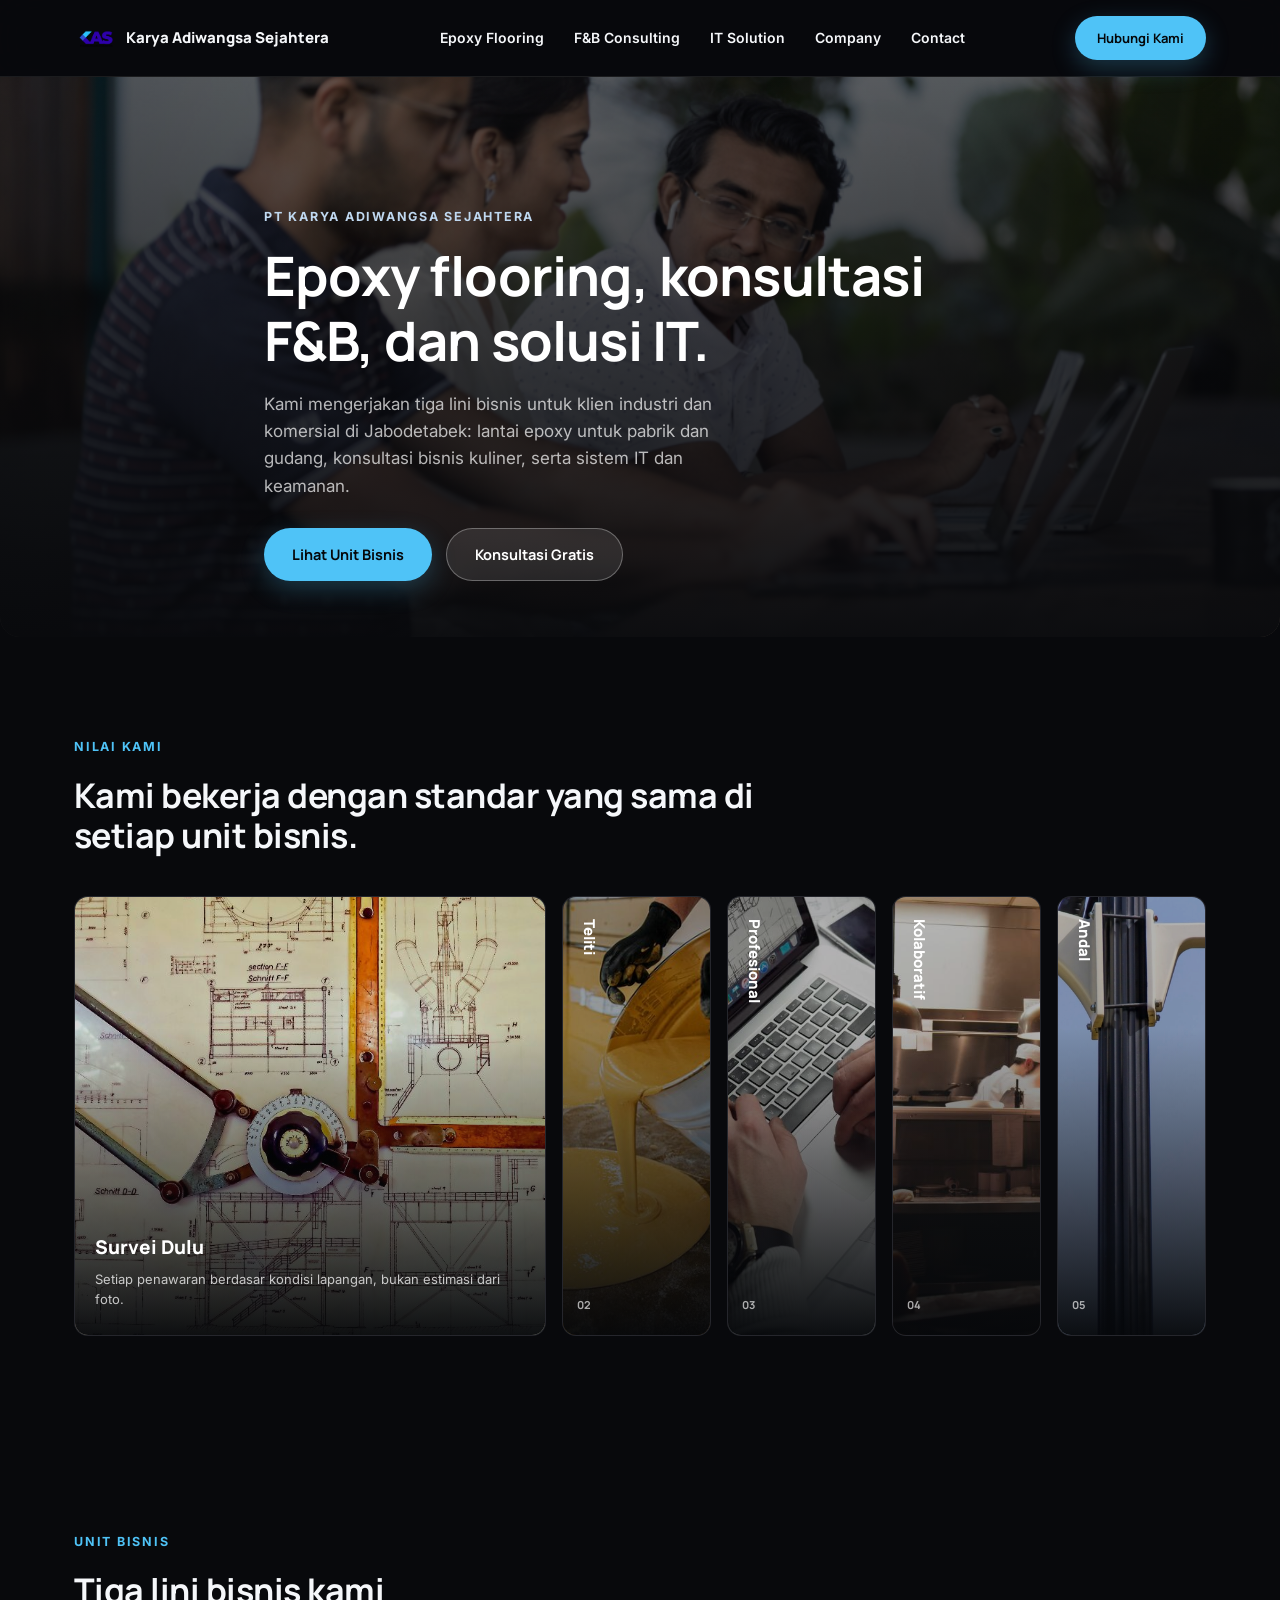
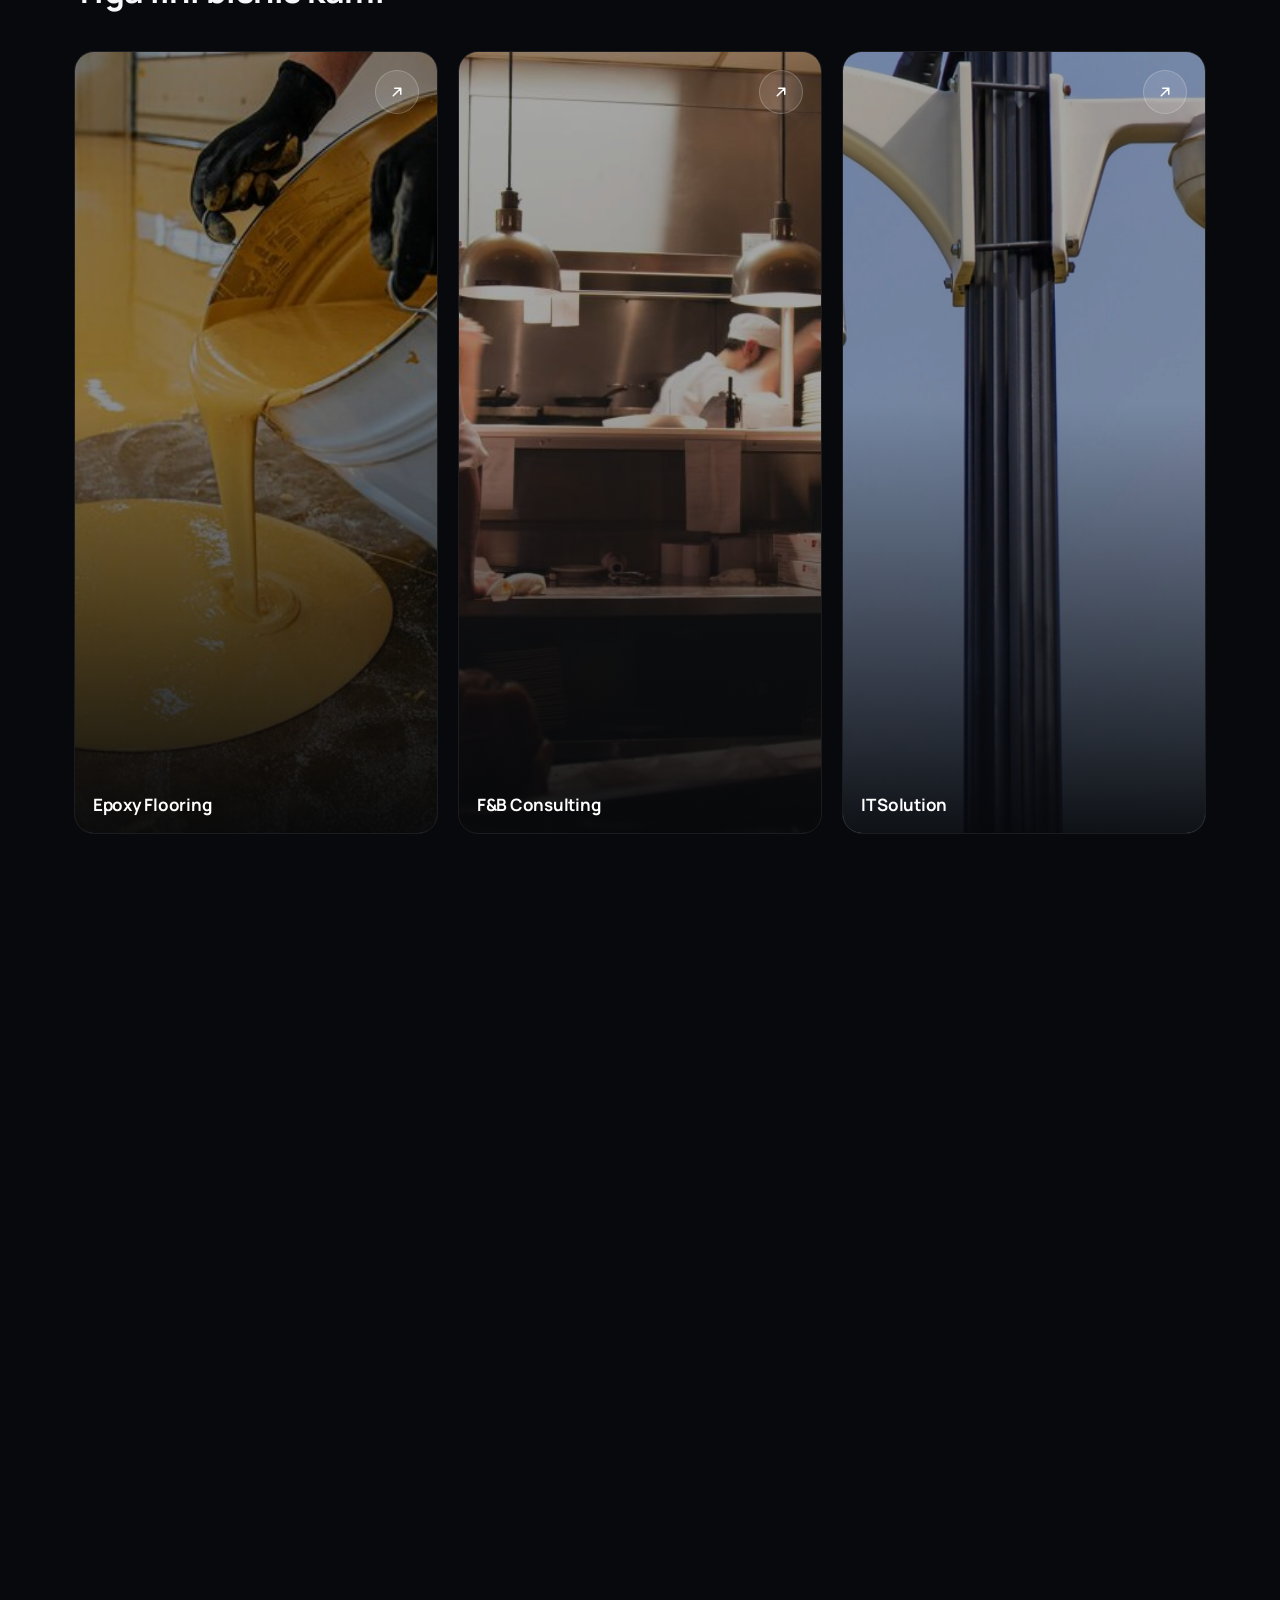
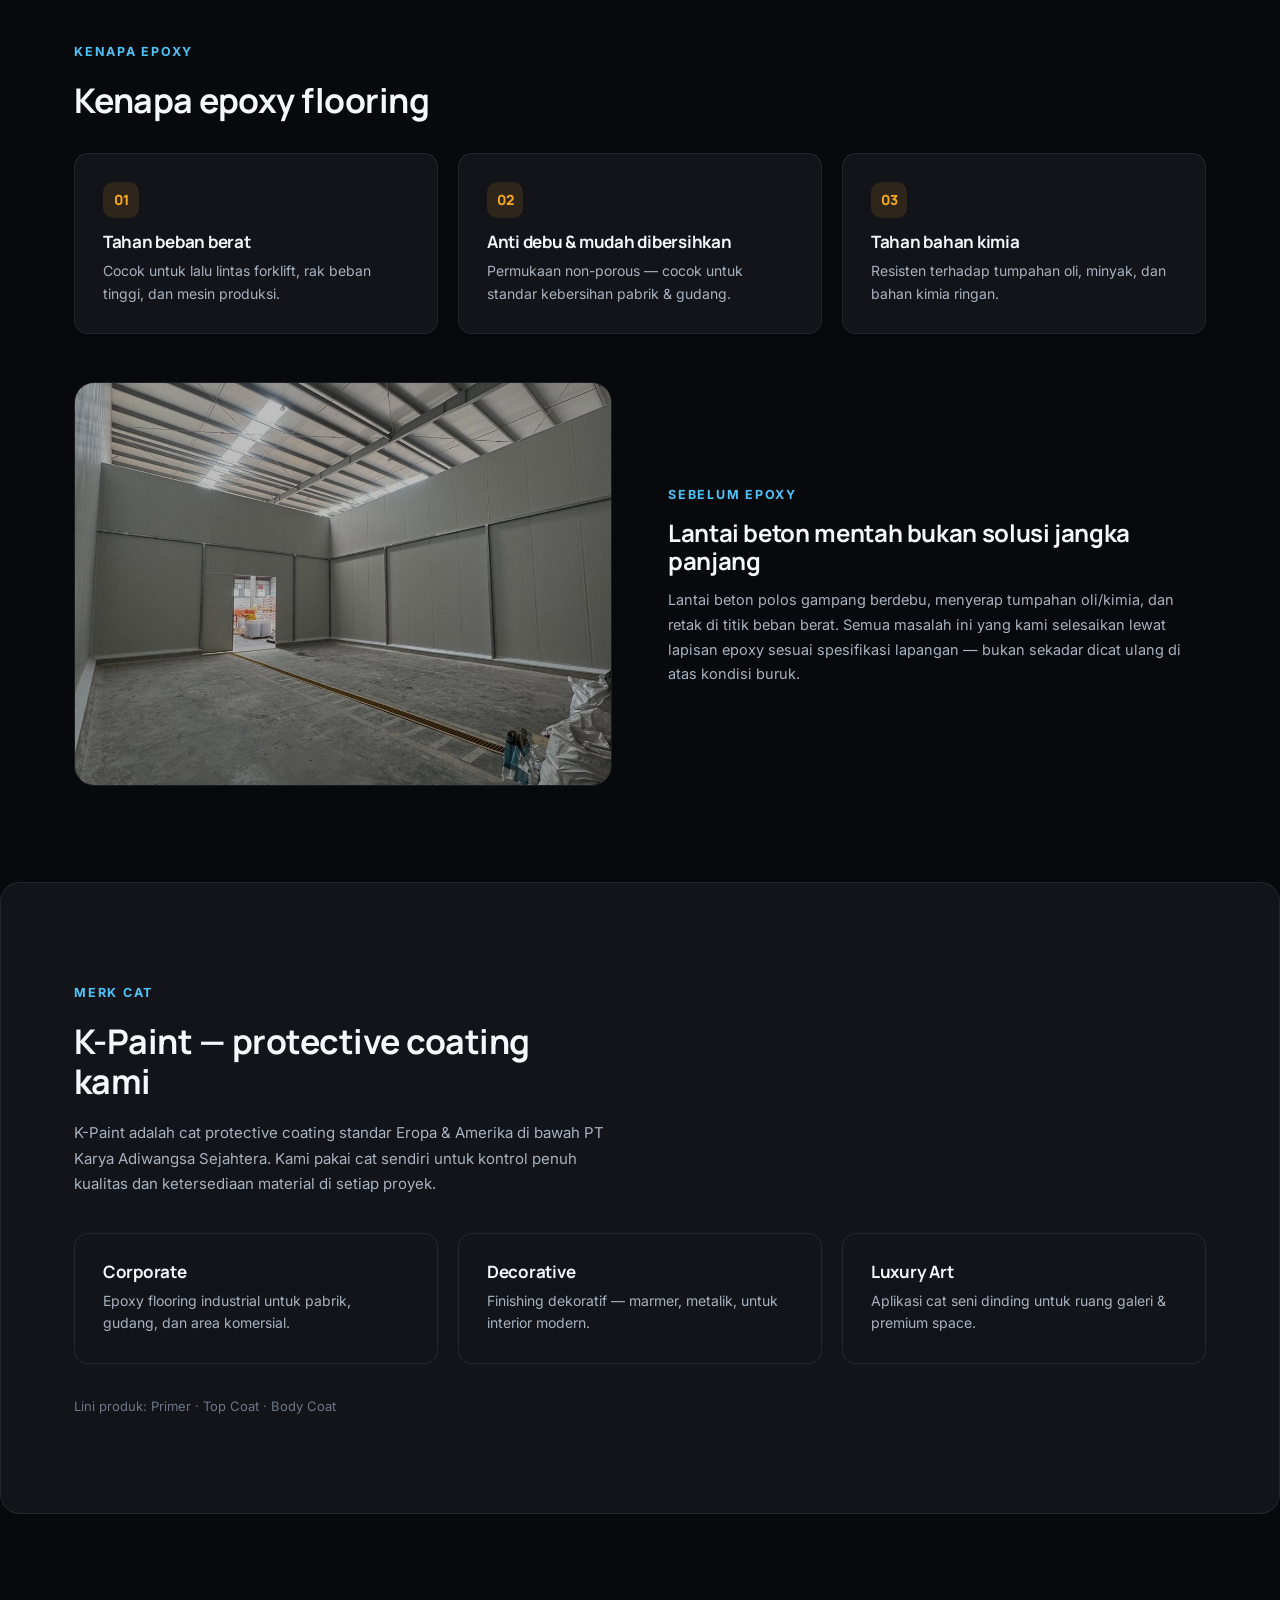
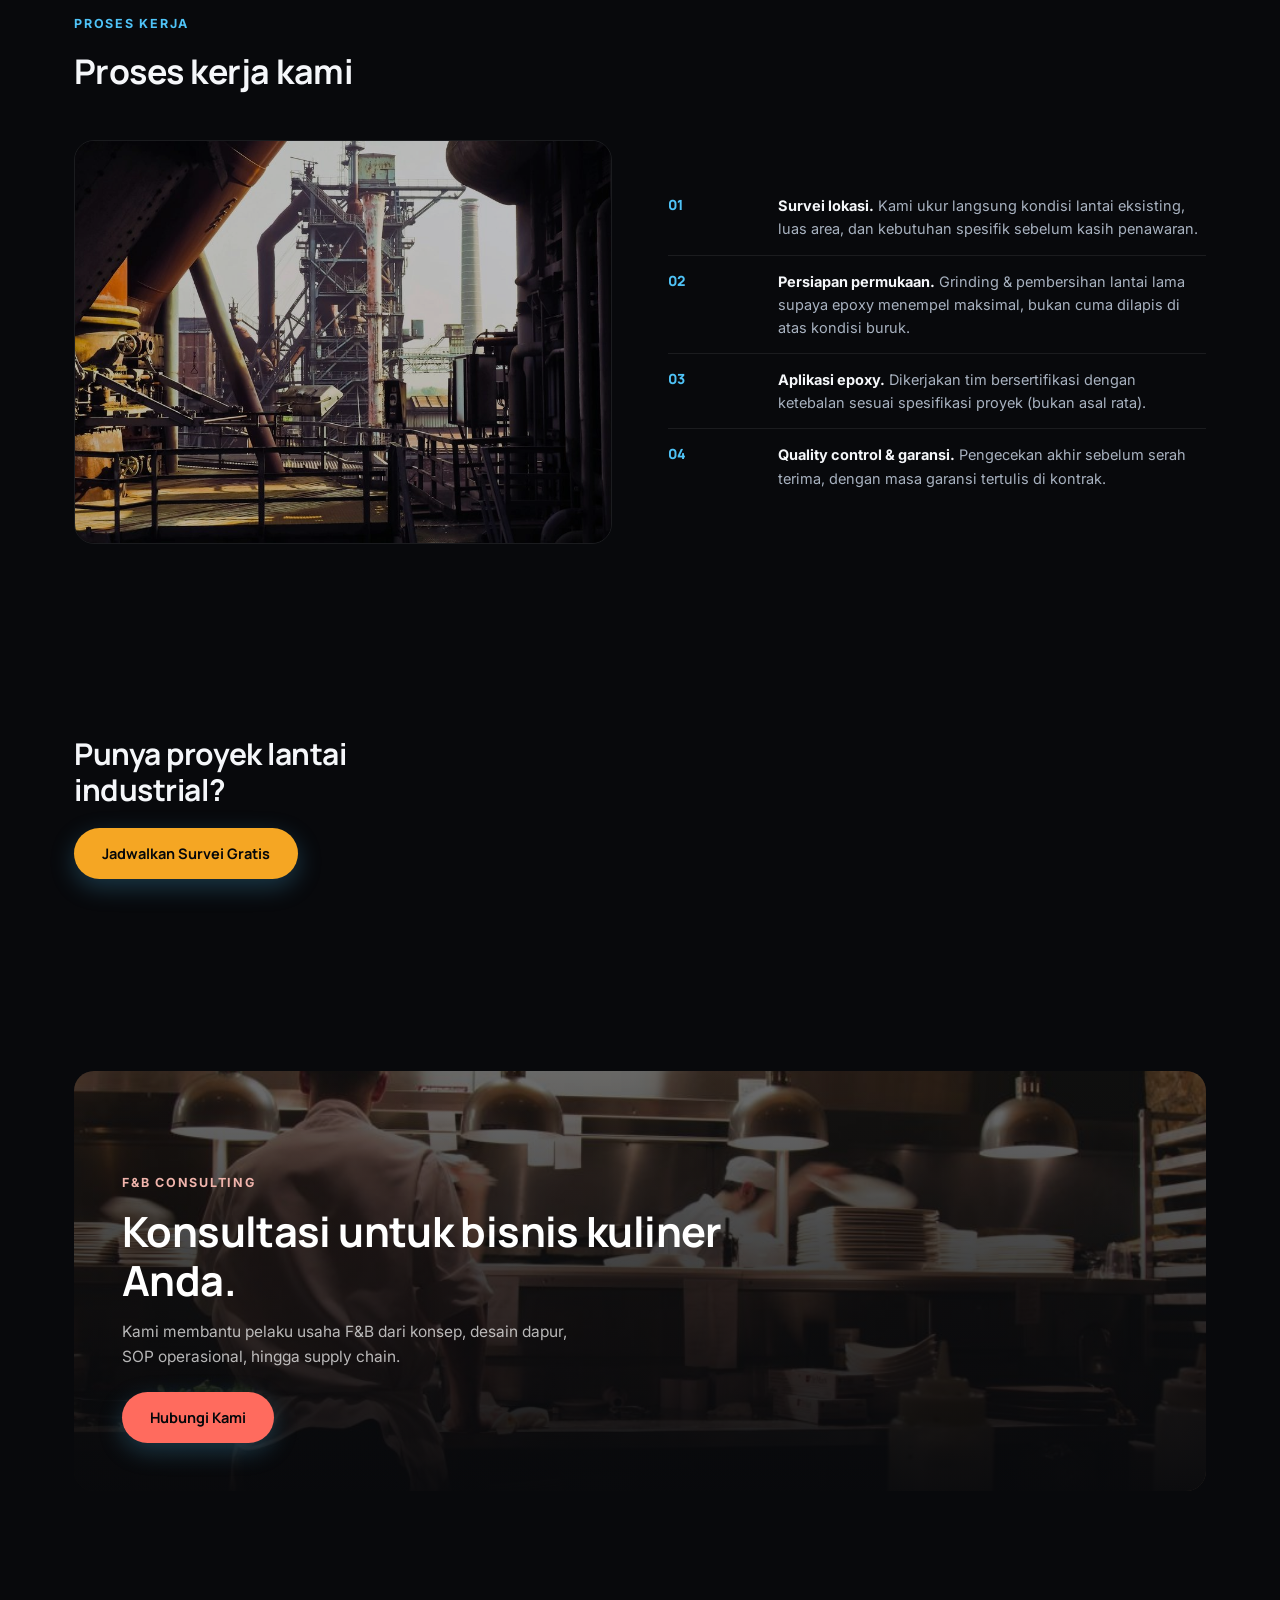
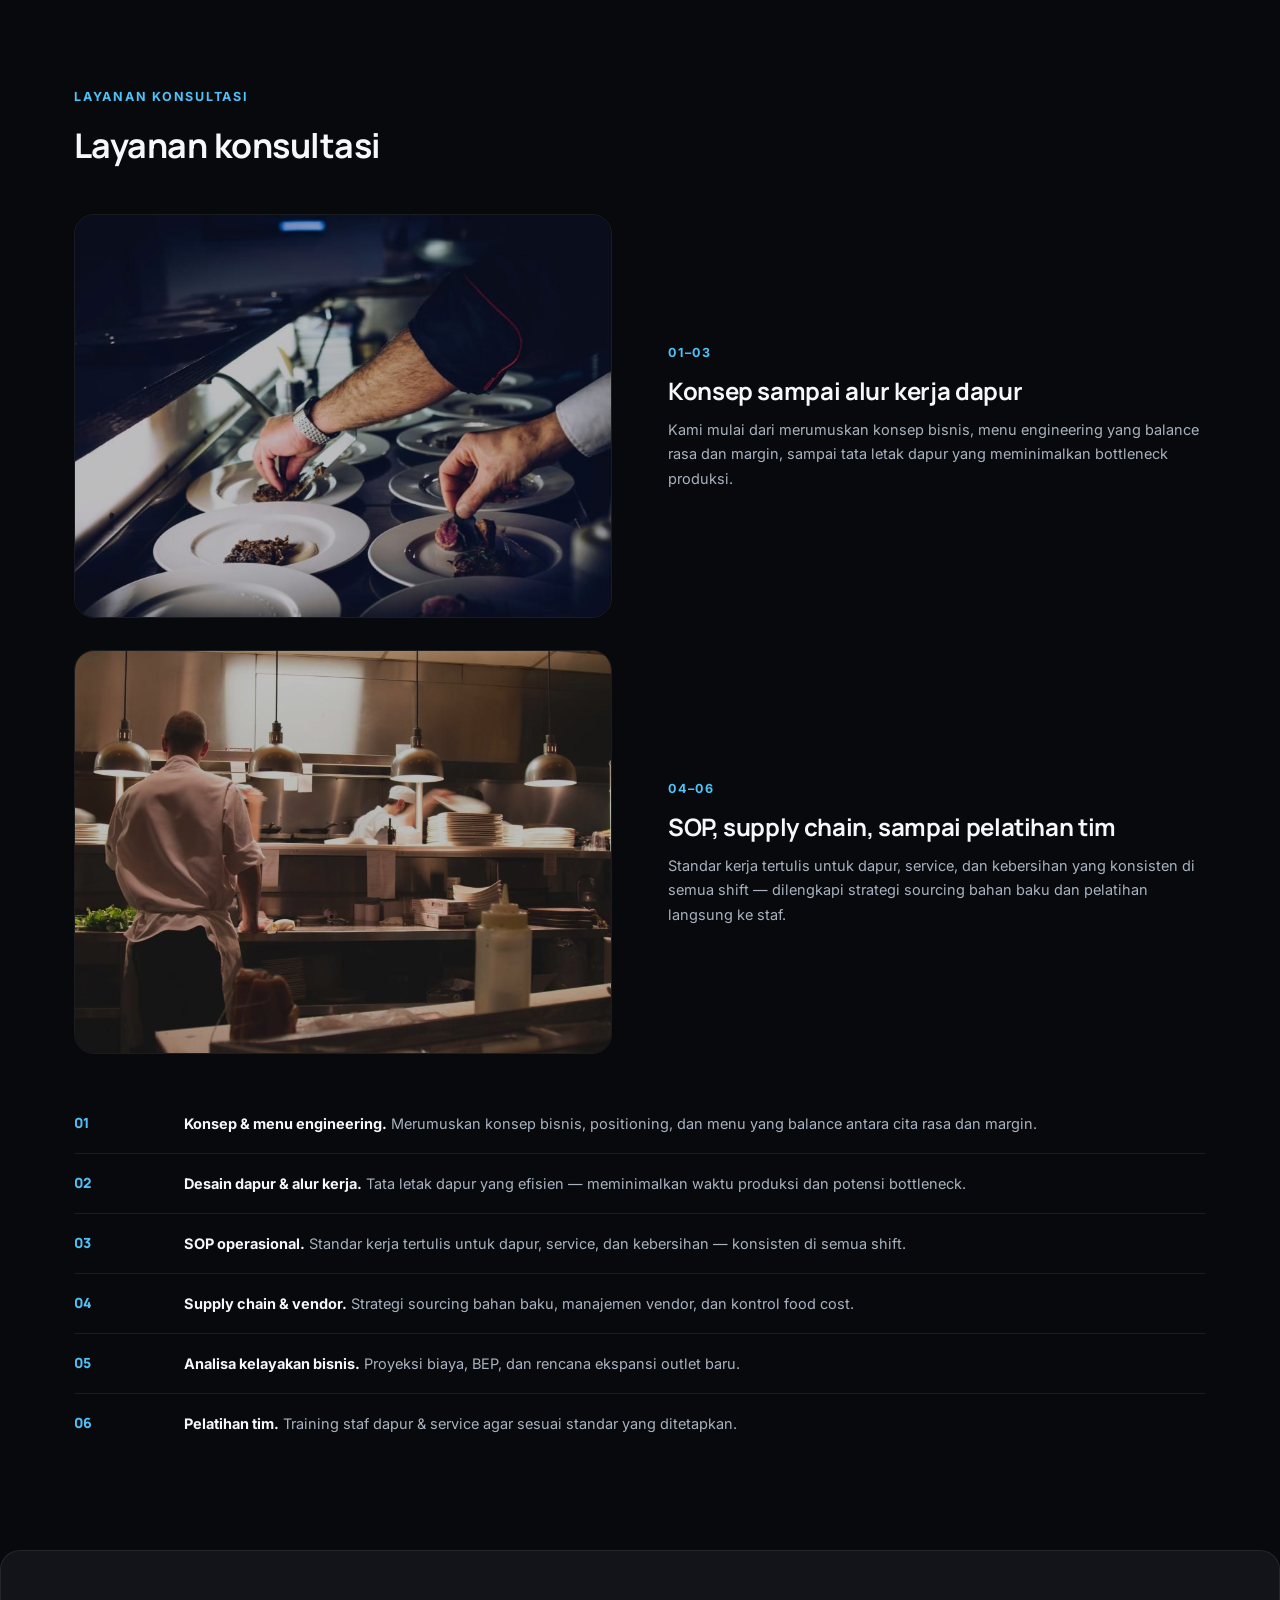
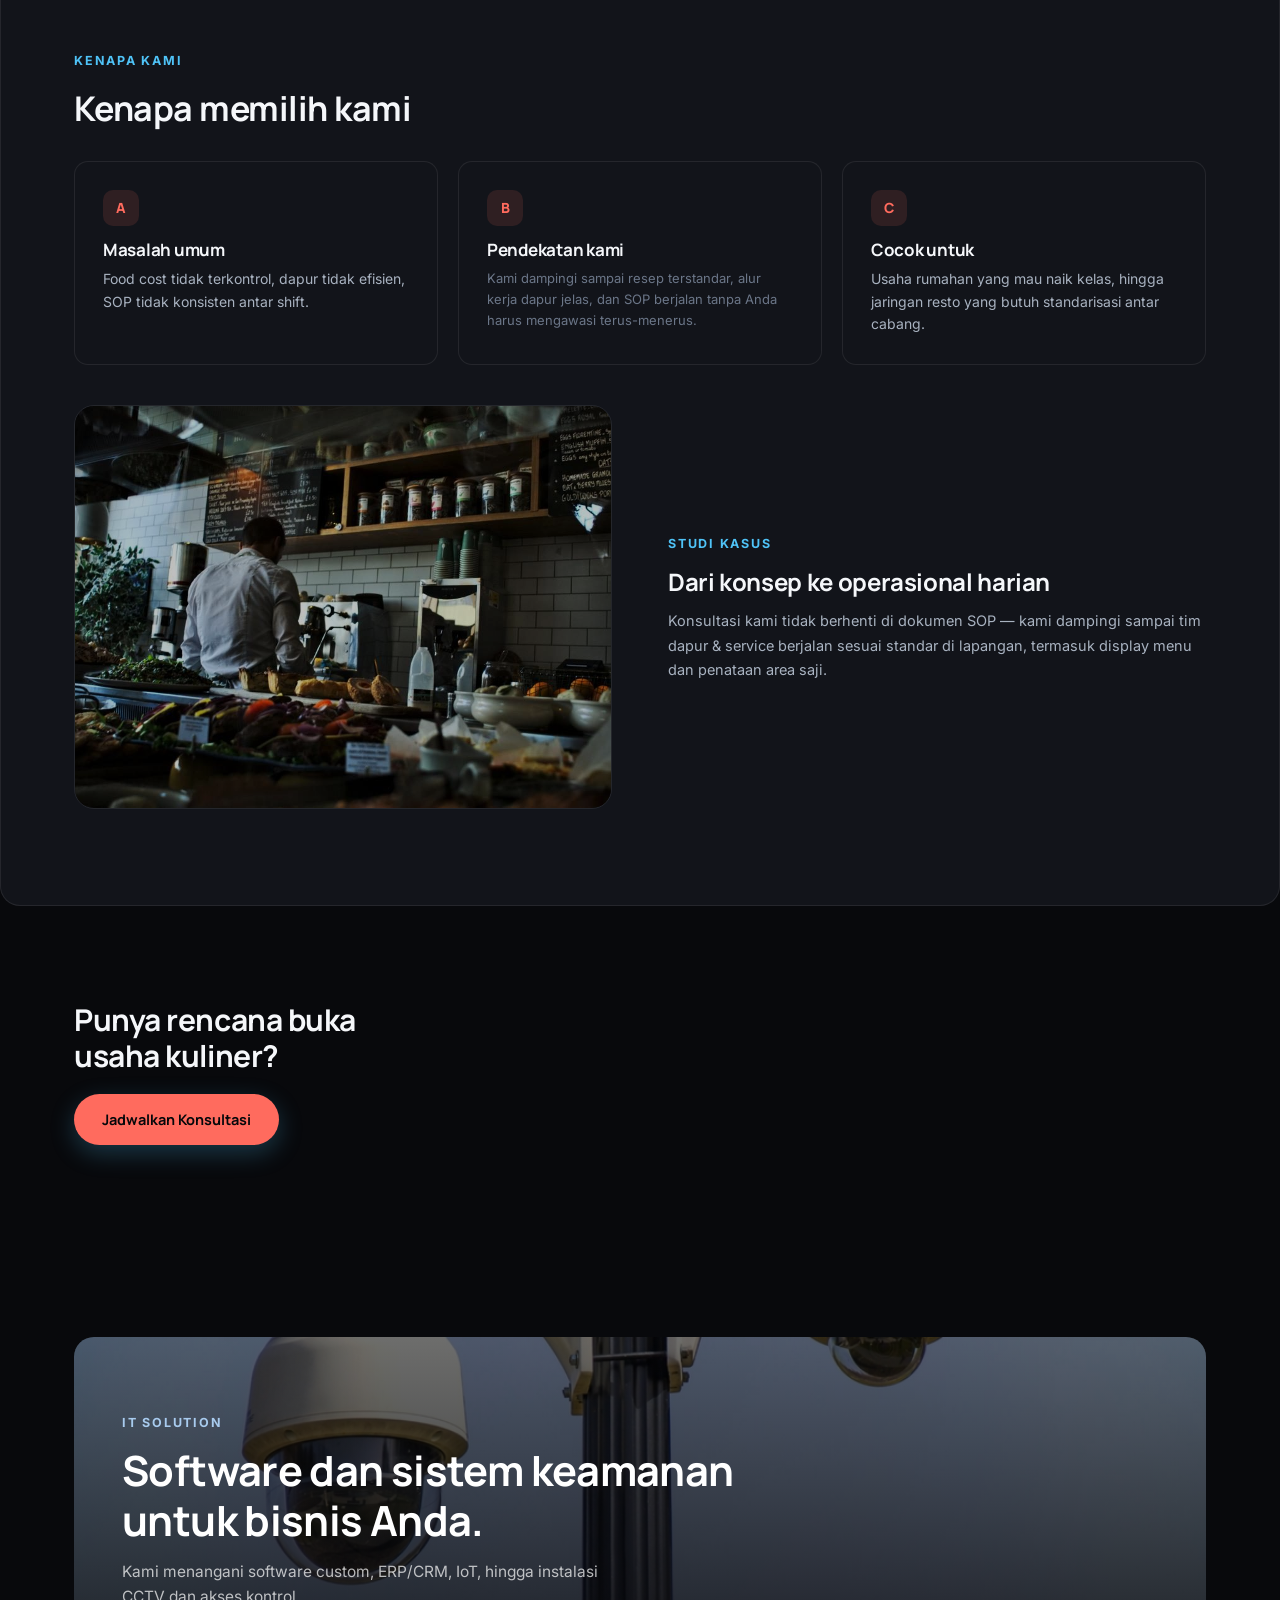
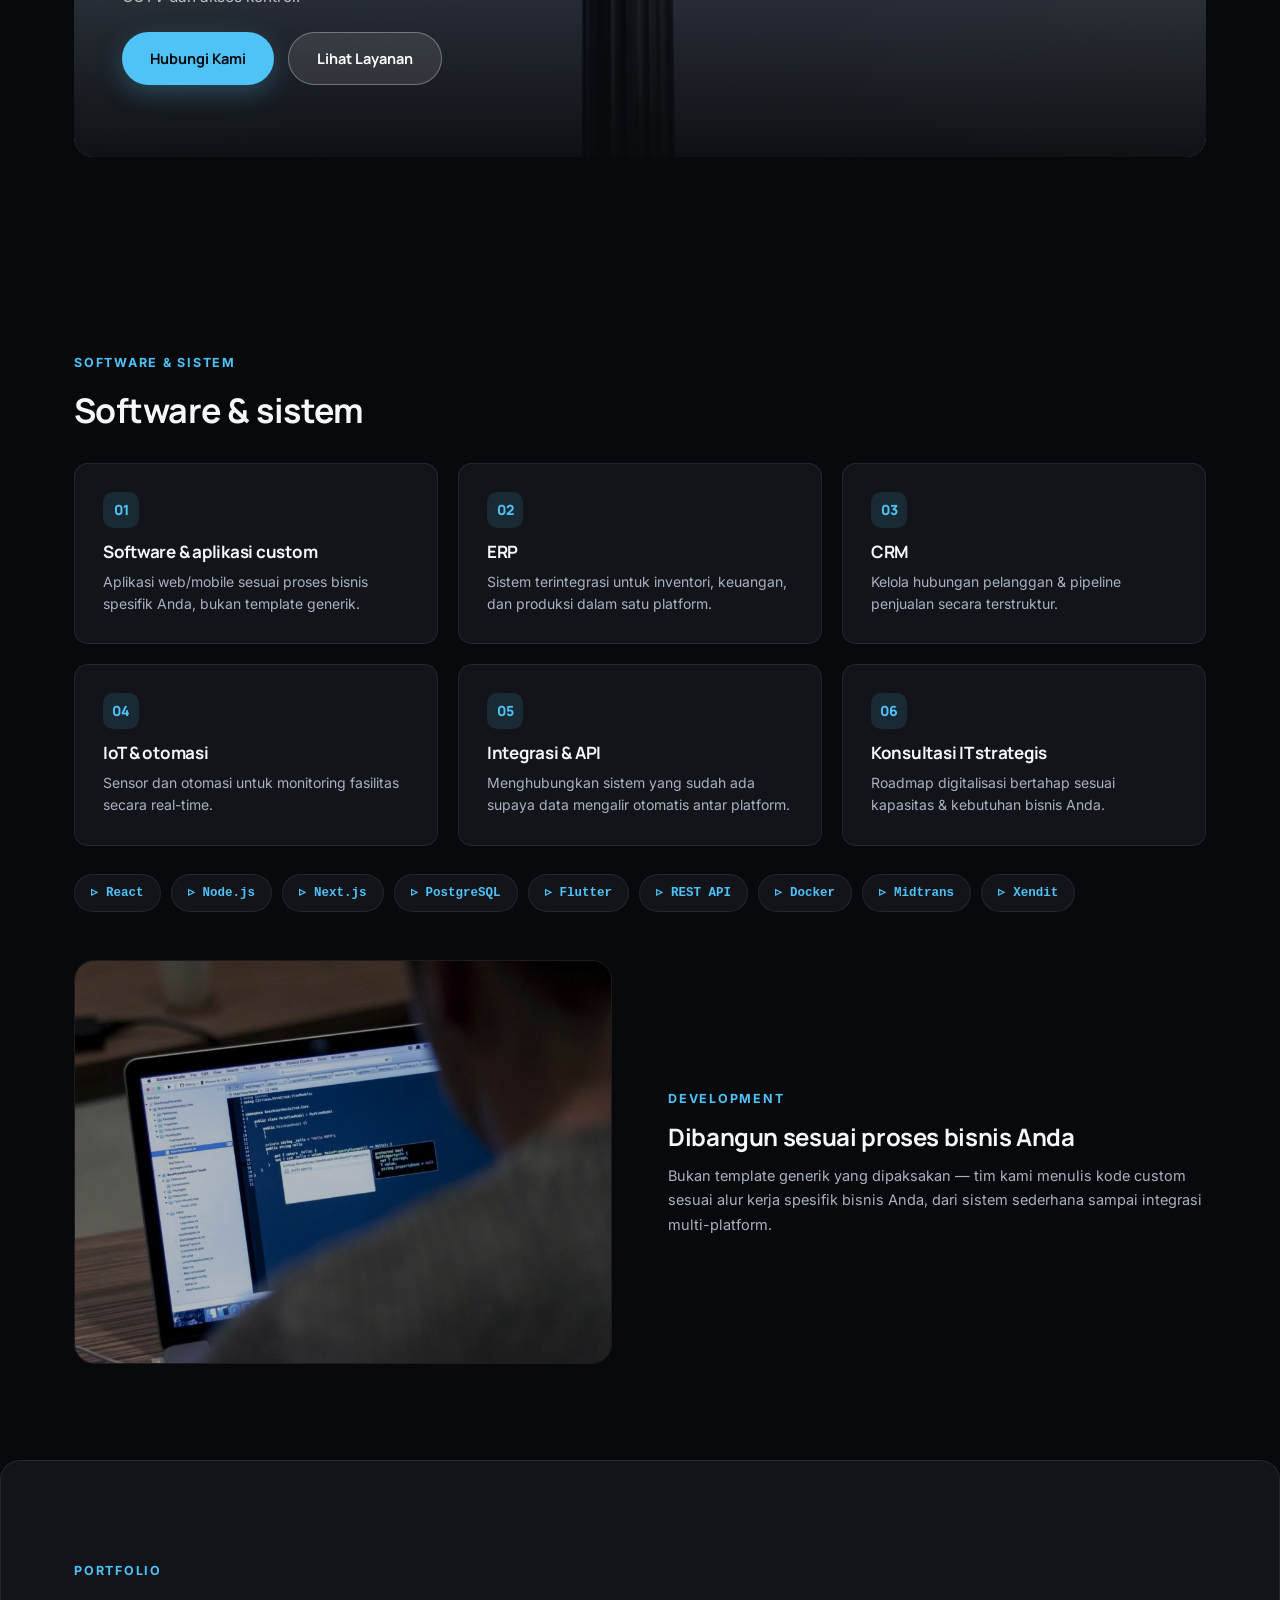
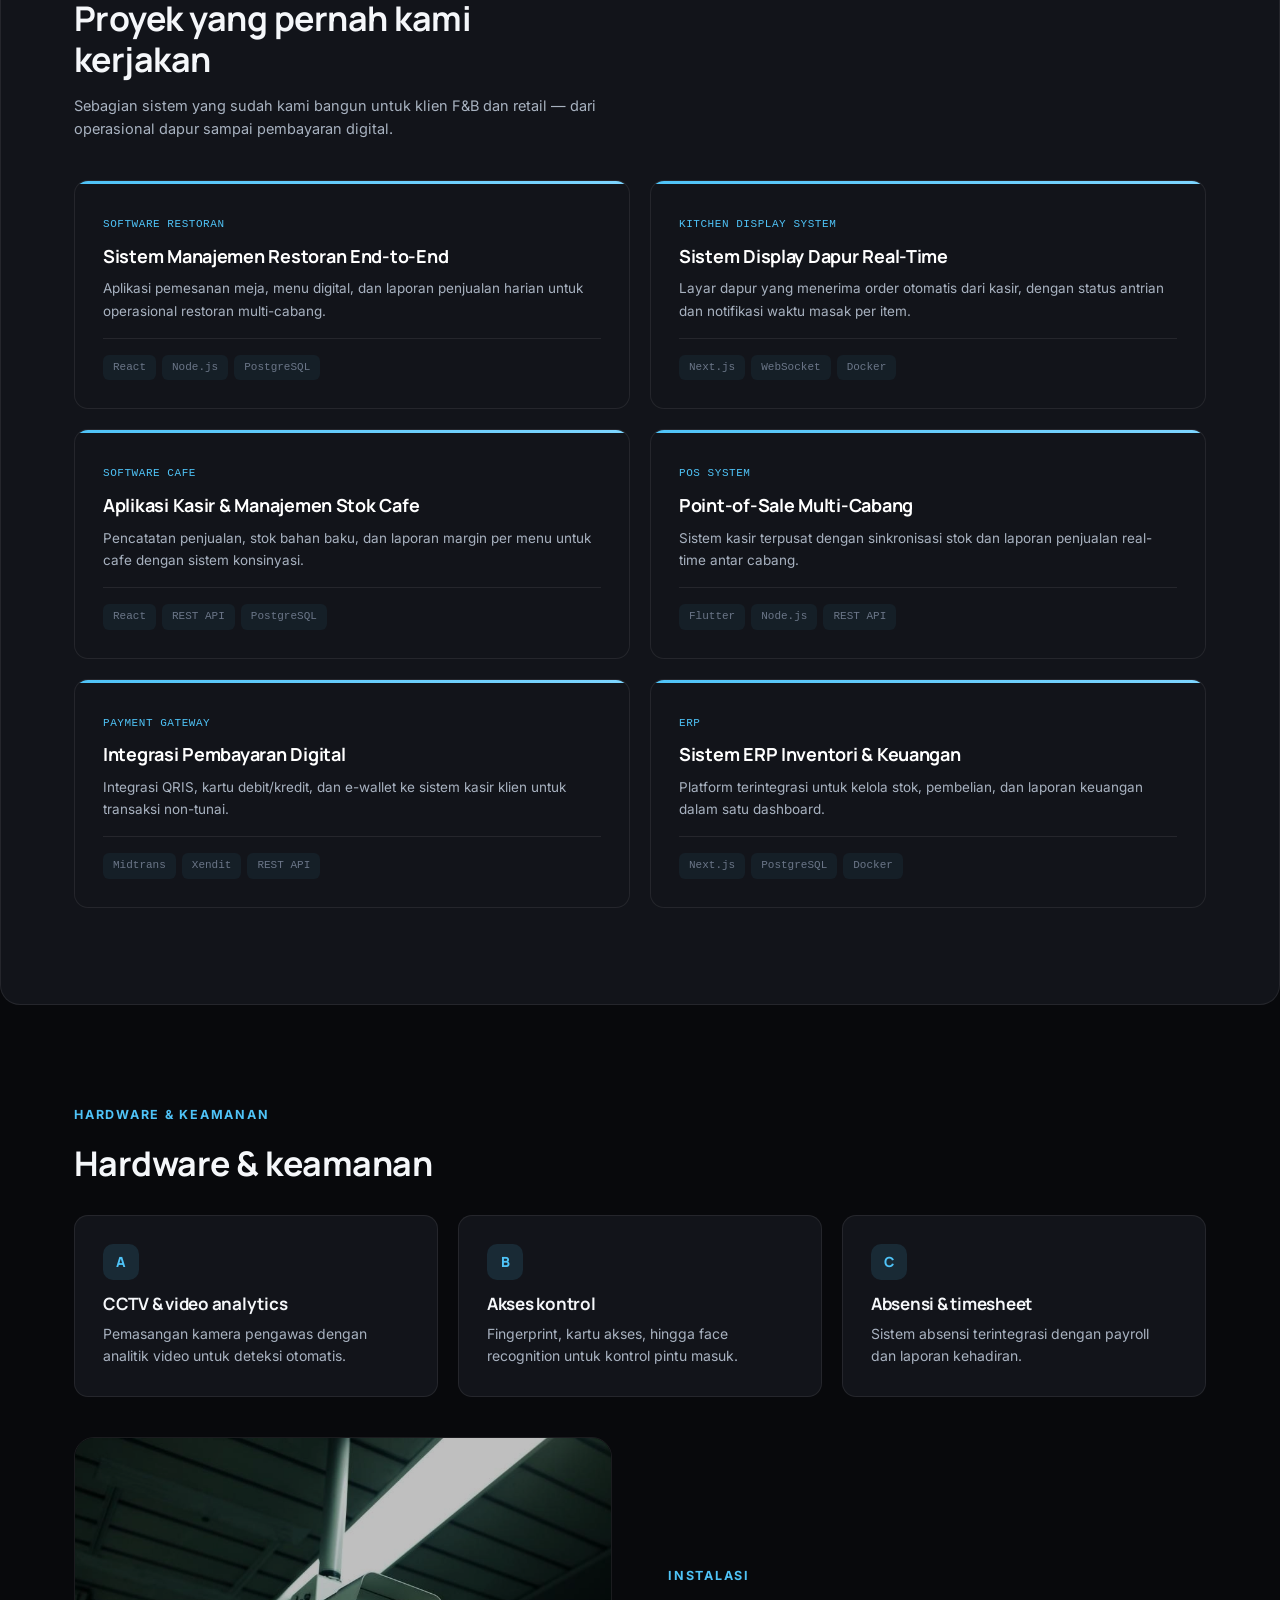
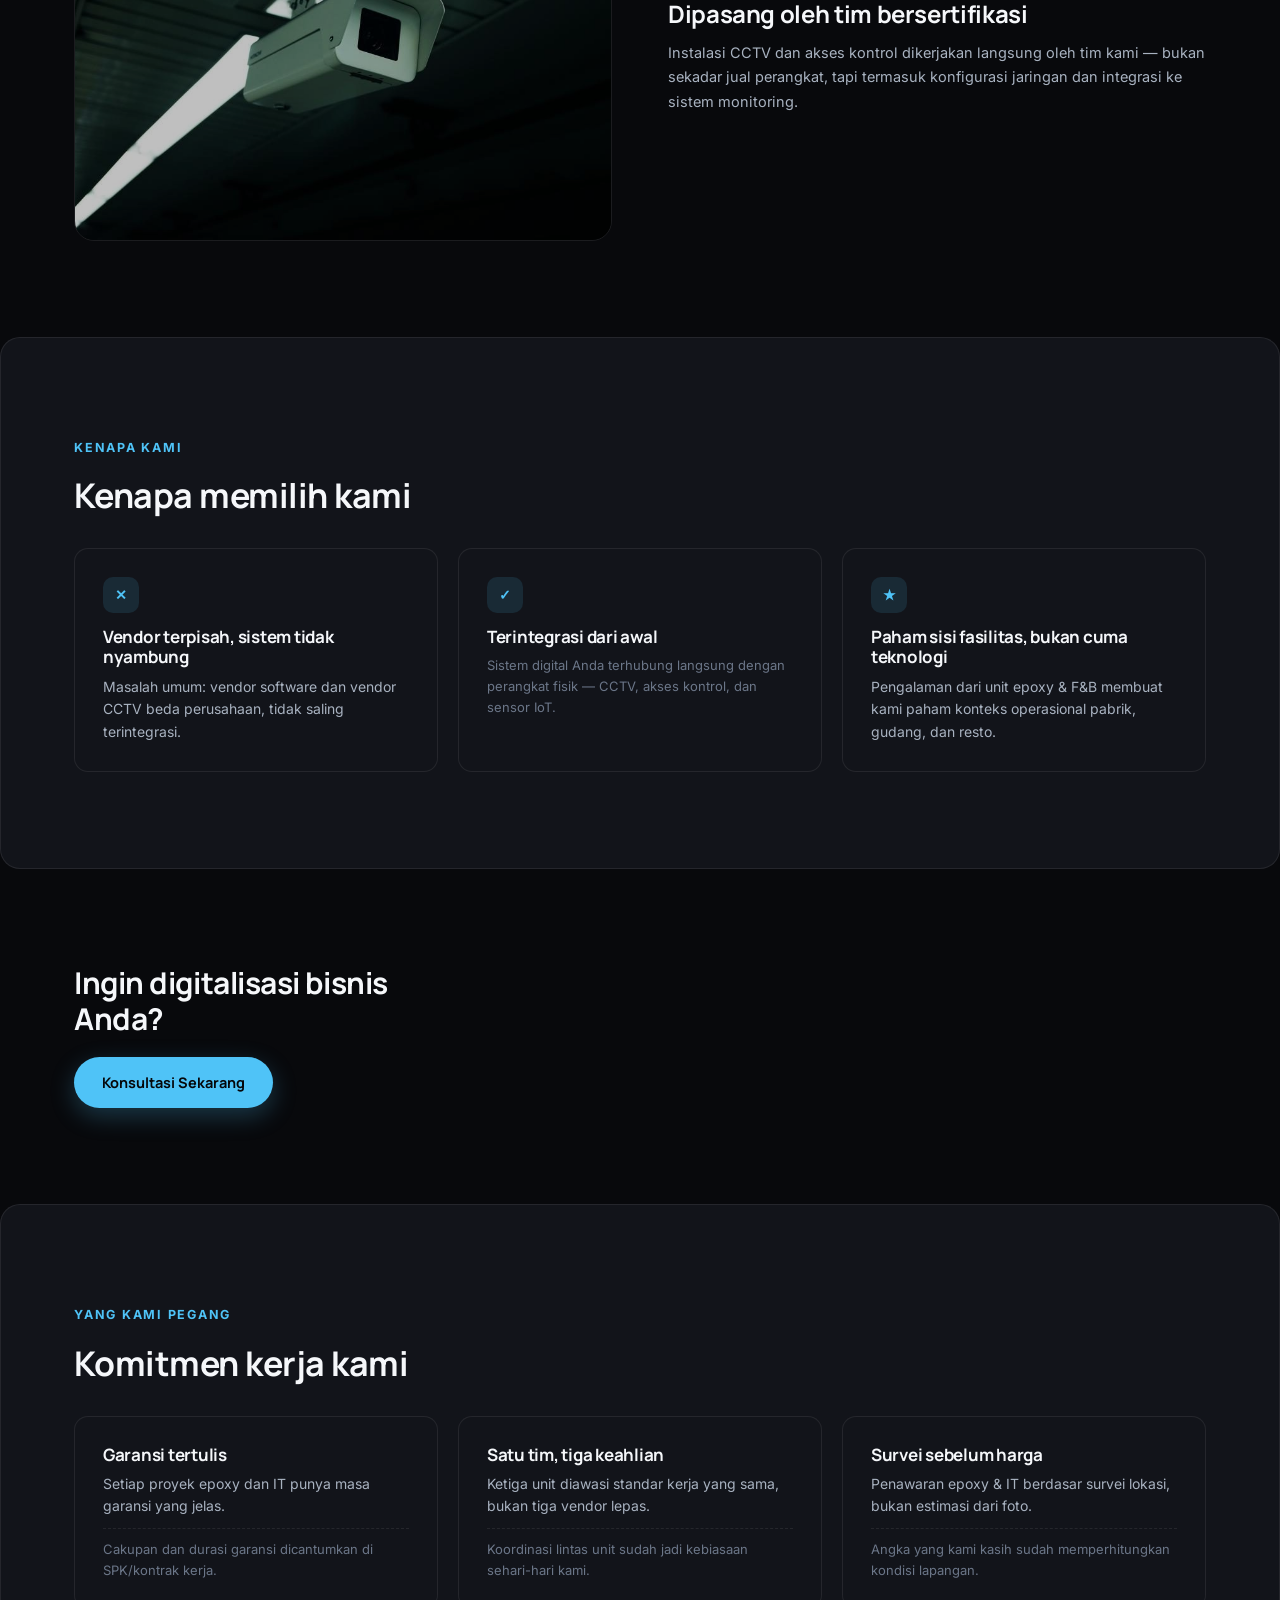
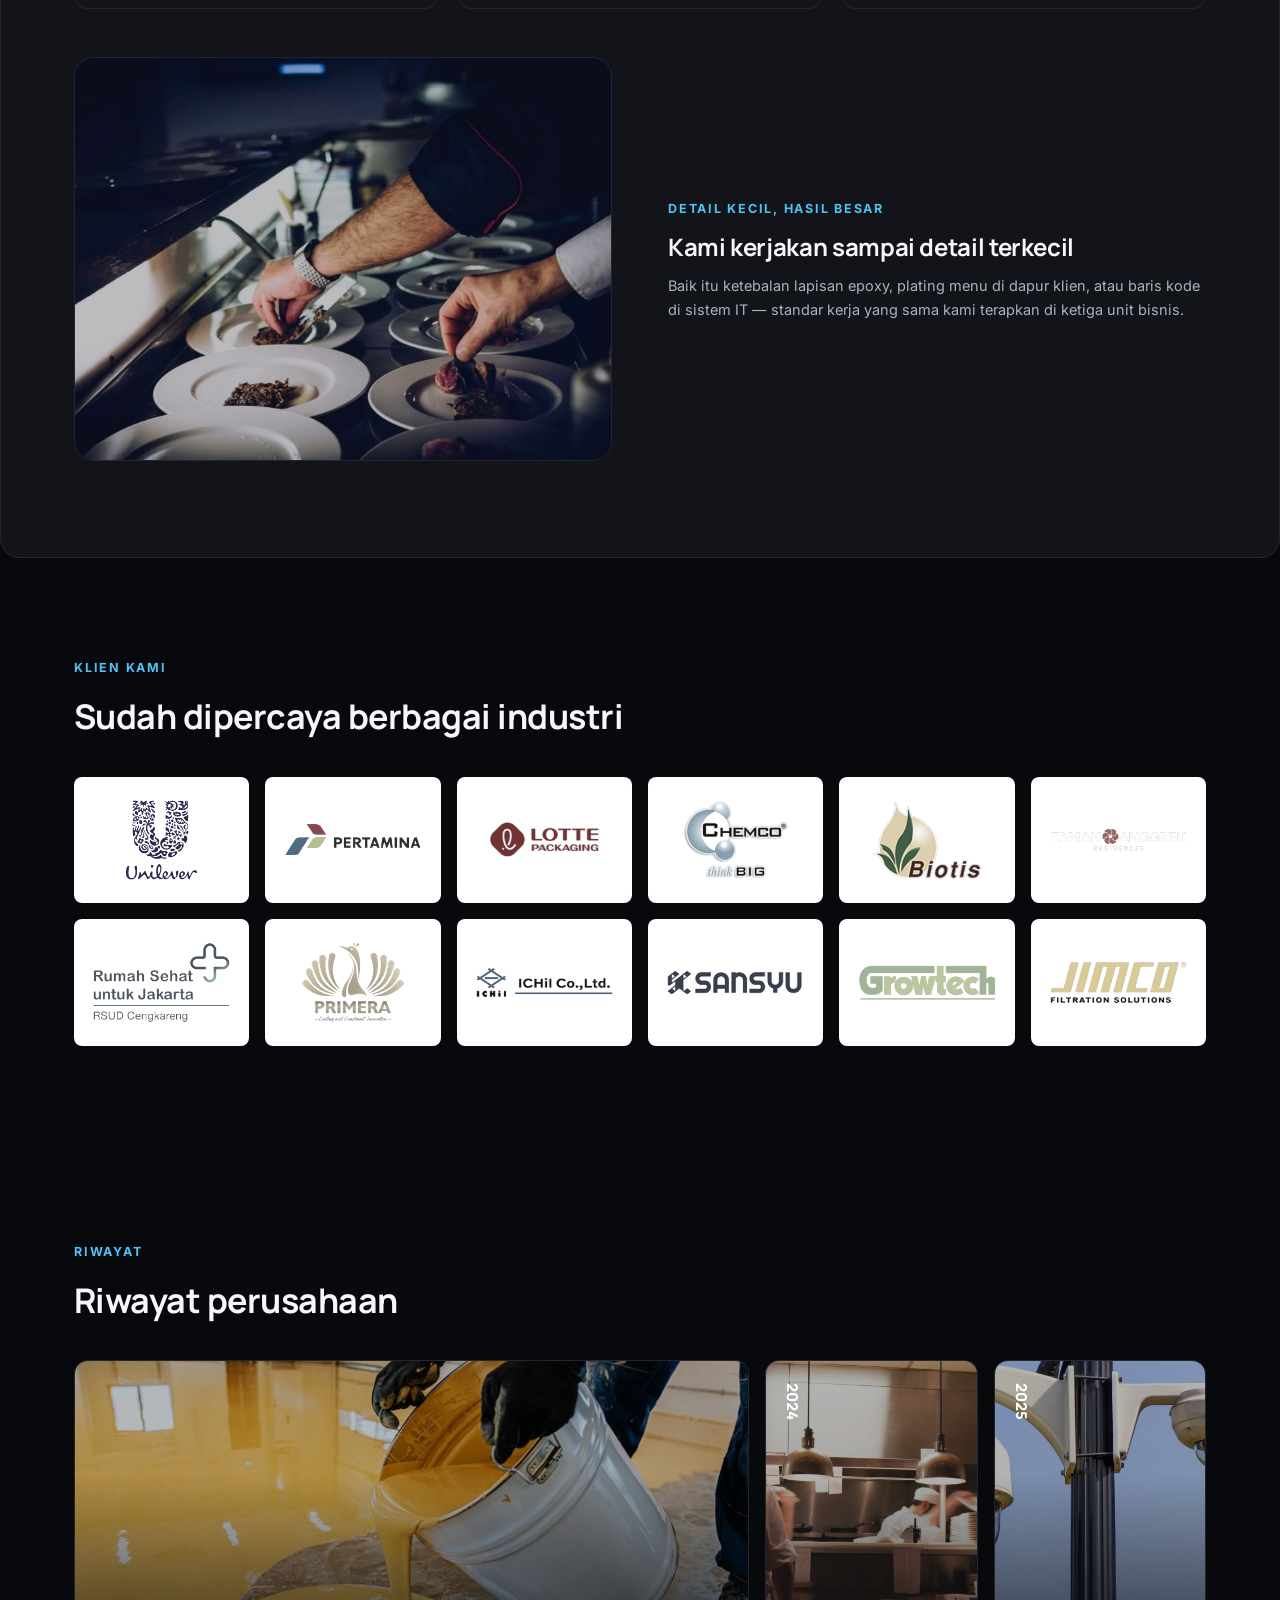
==== commit 6780454f: "chore: bersihkan komentar test git integration" ====
(no text change in the page or its own stylesheets)
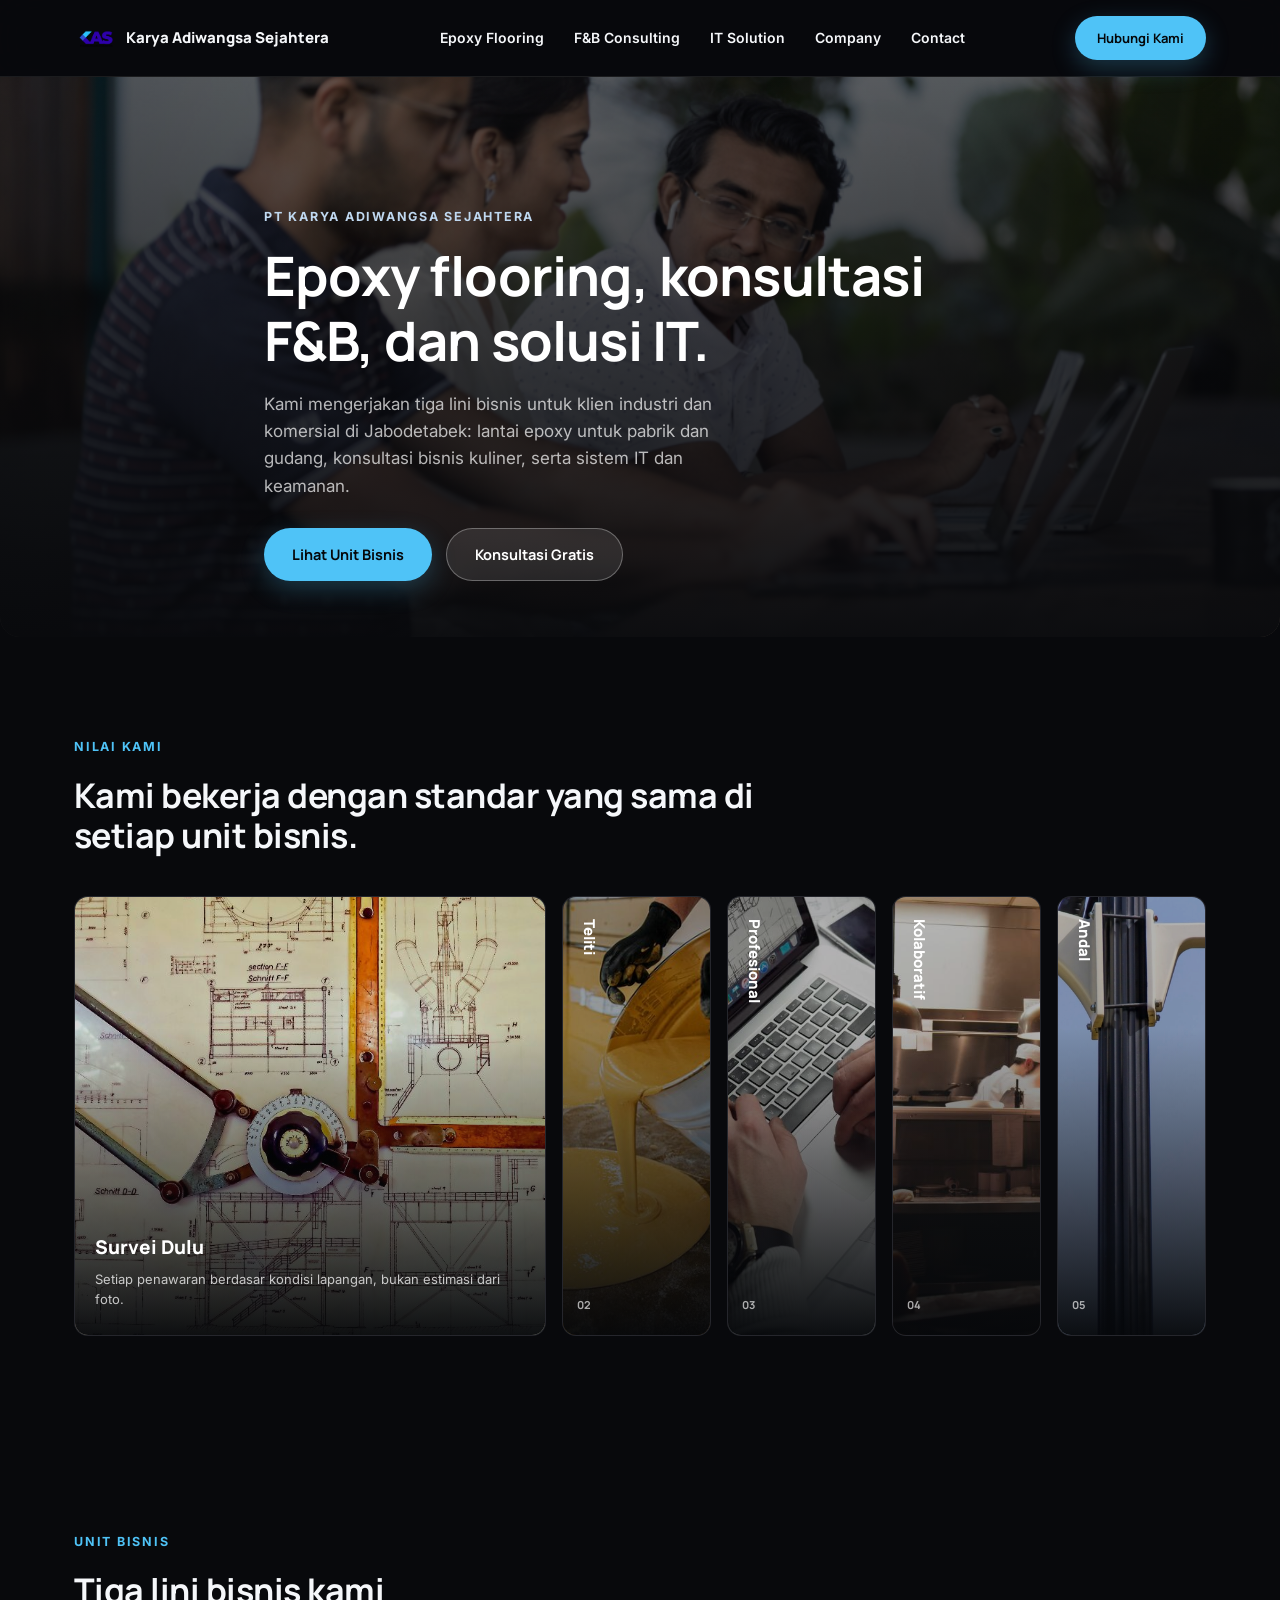
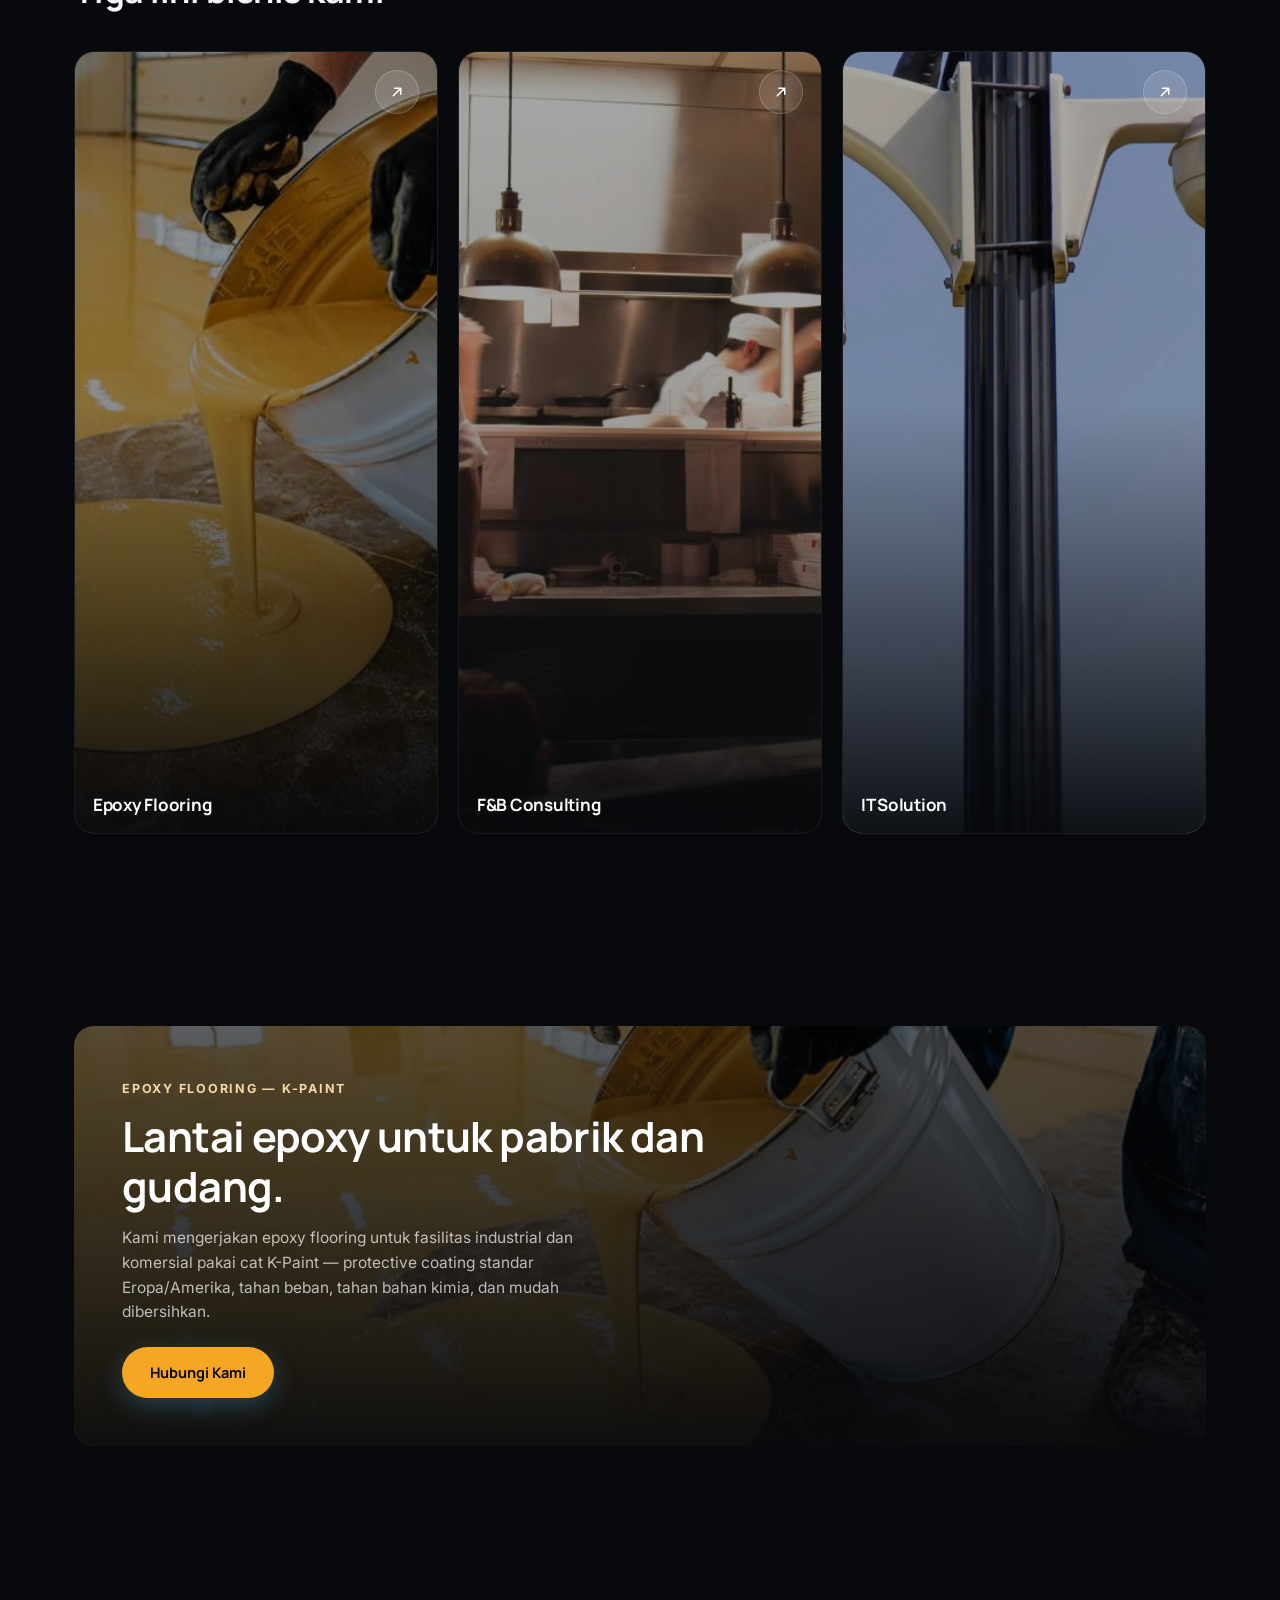
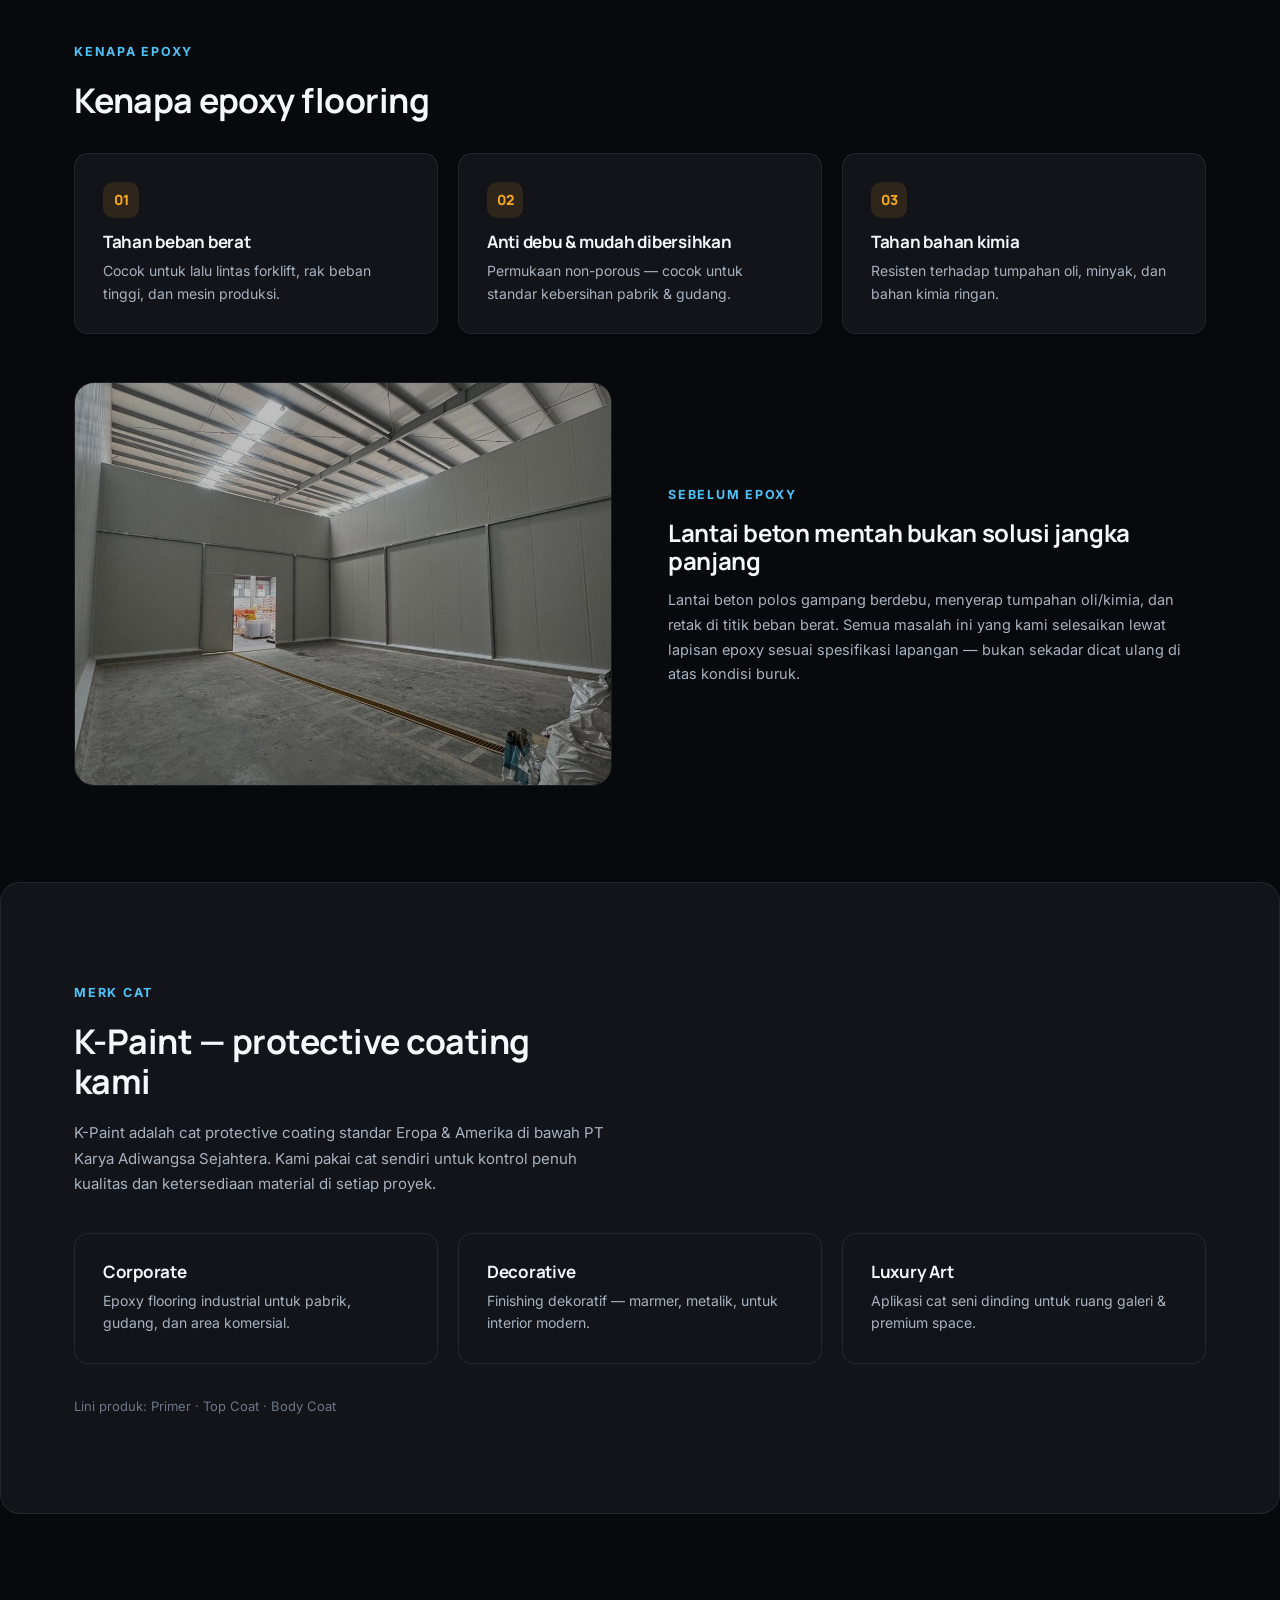
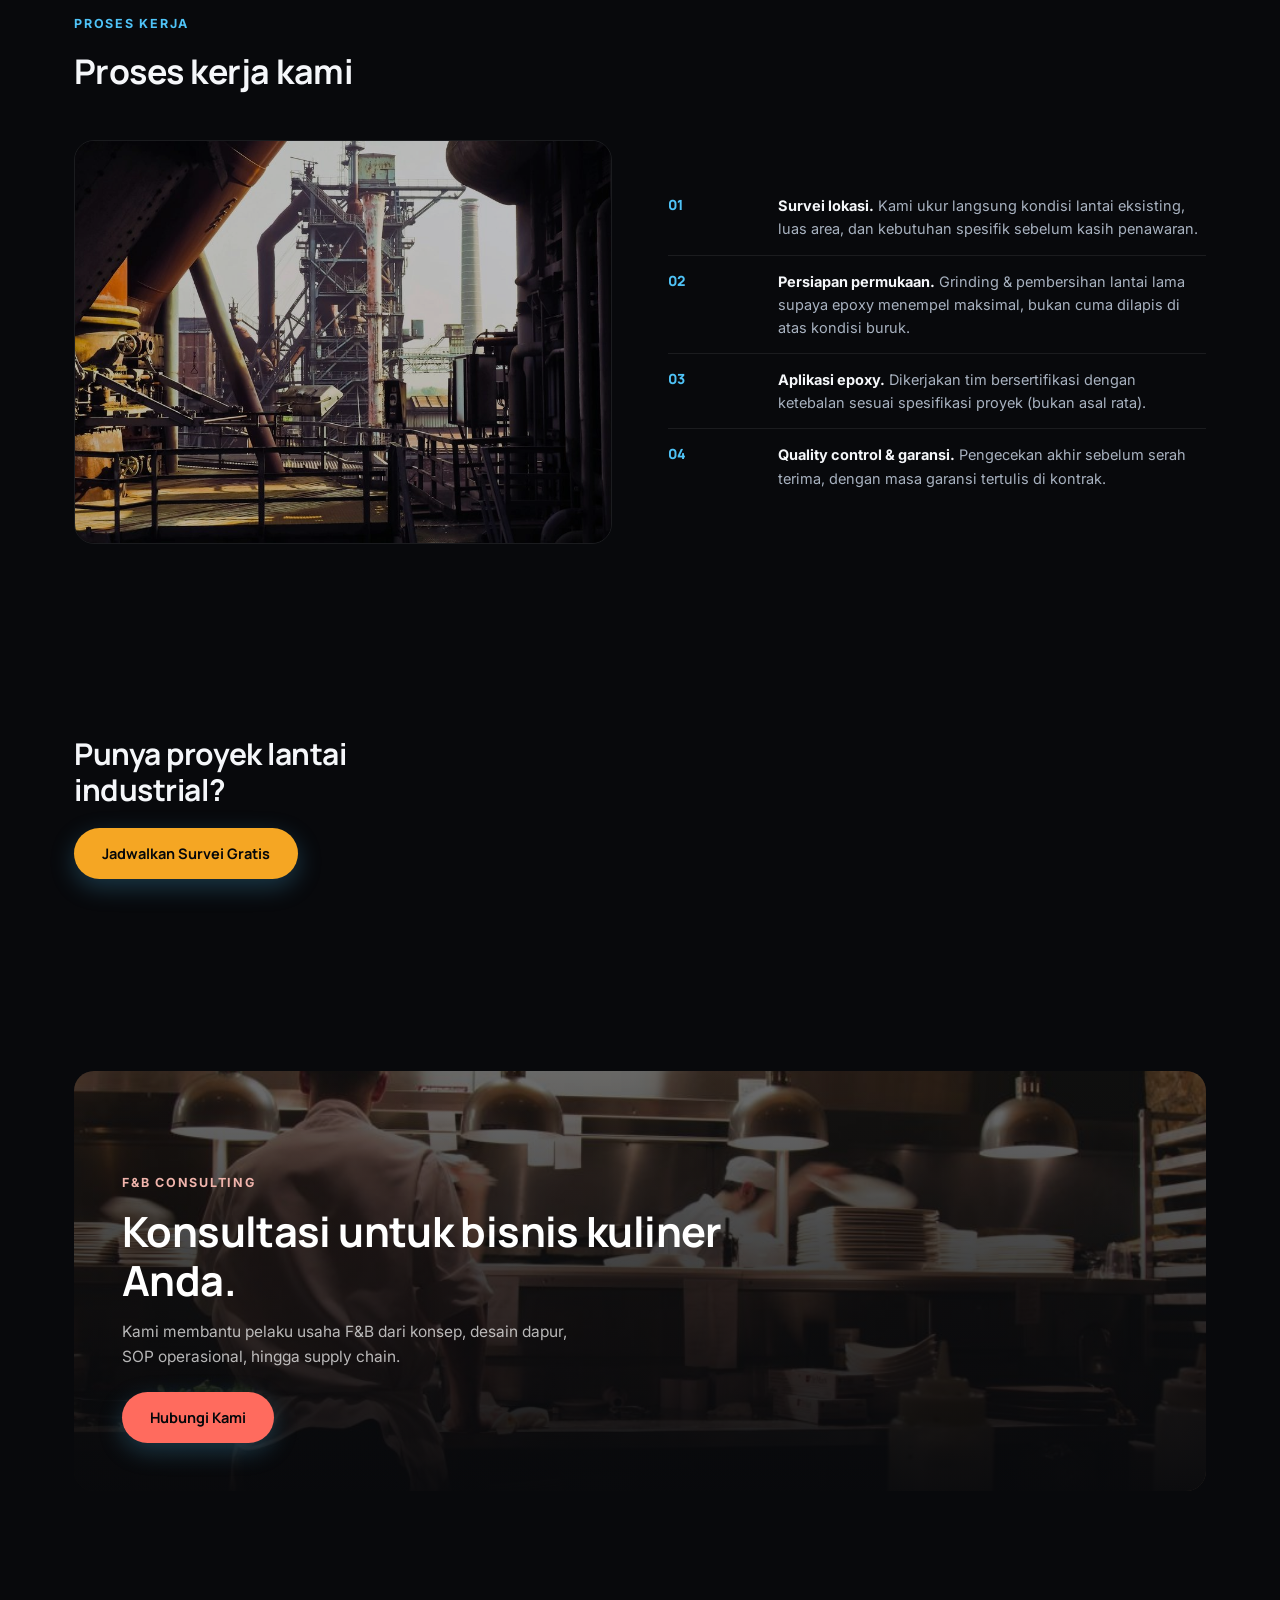
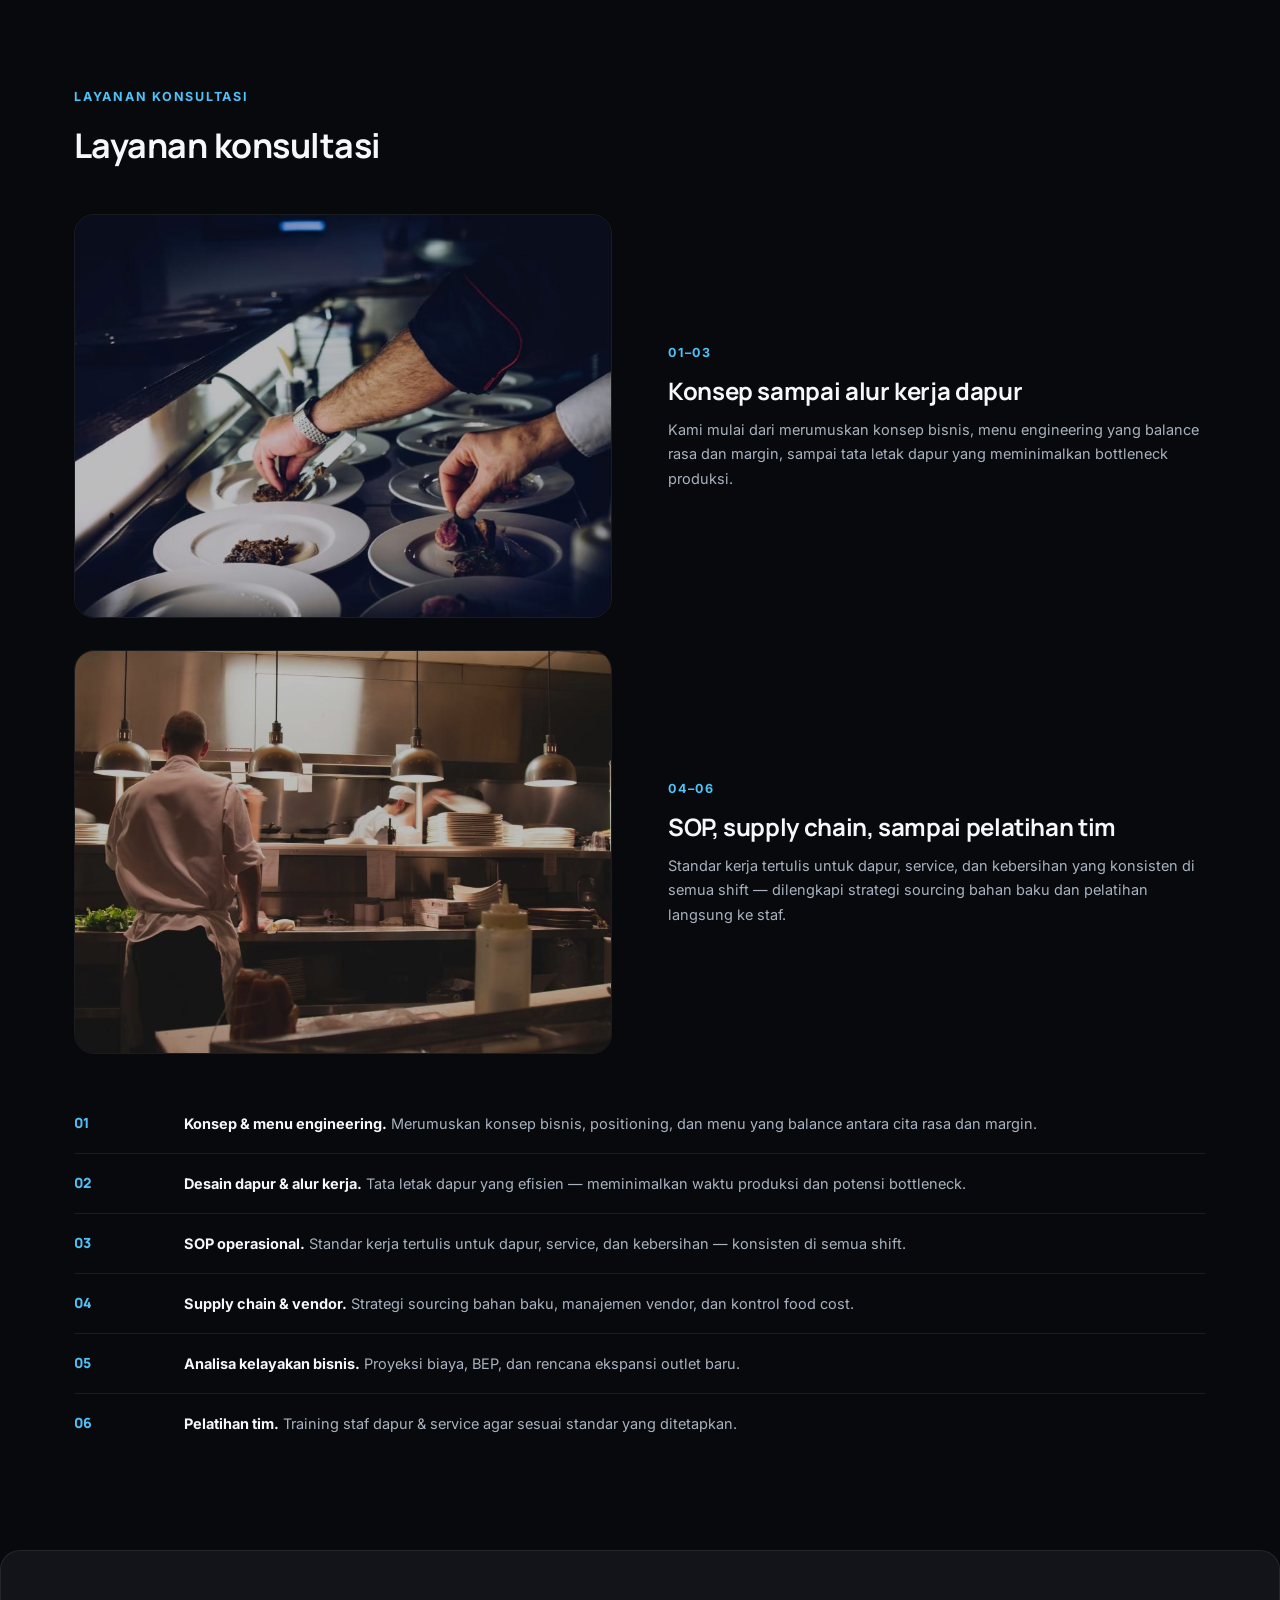
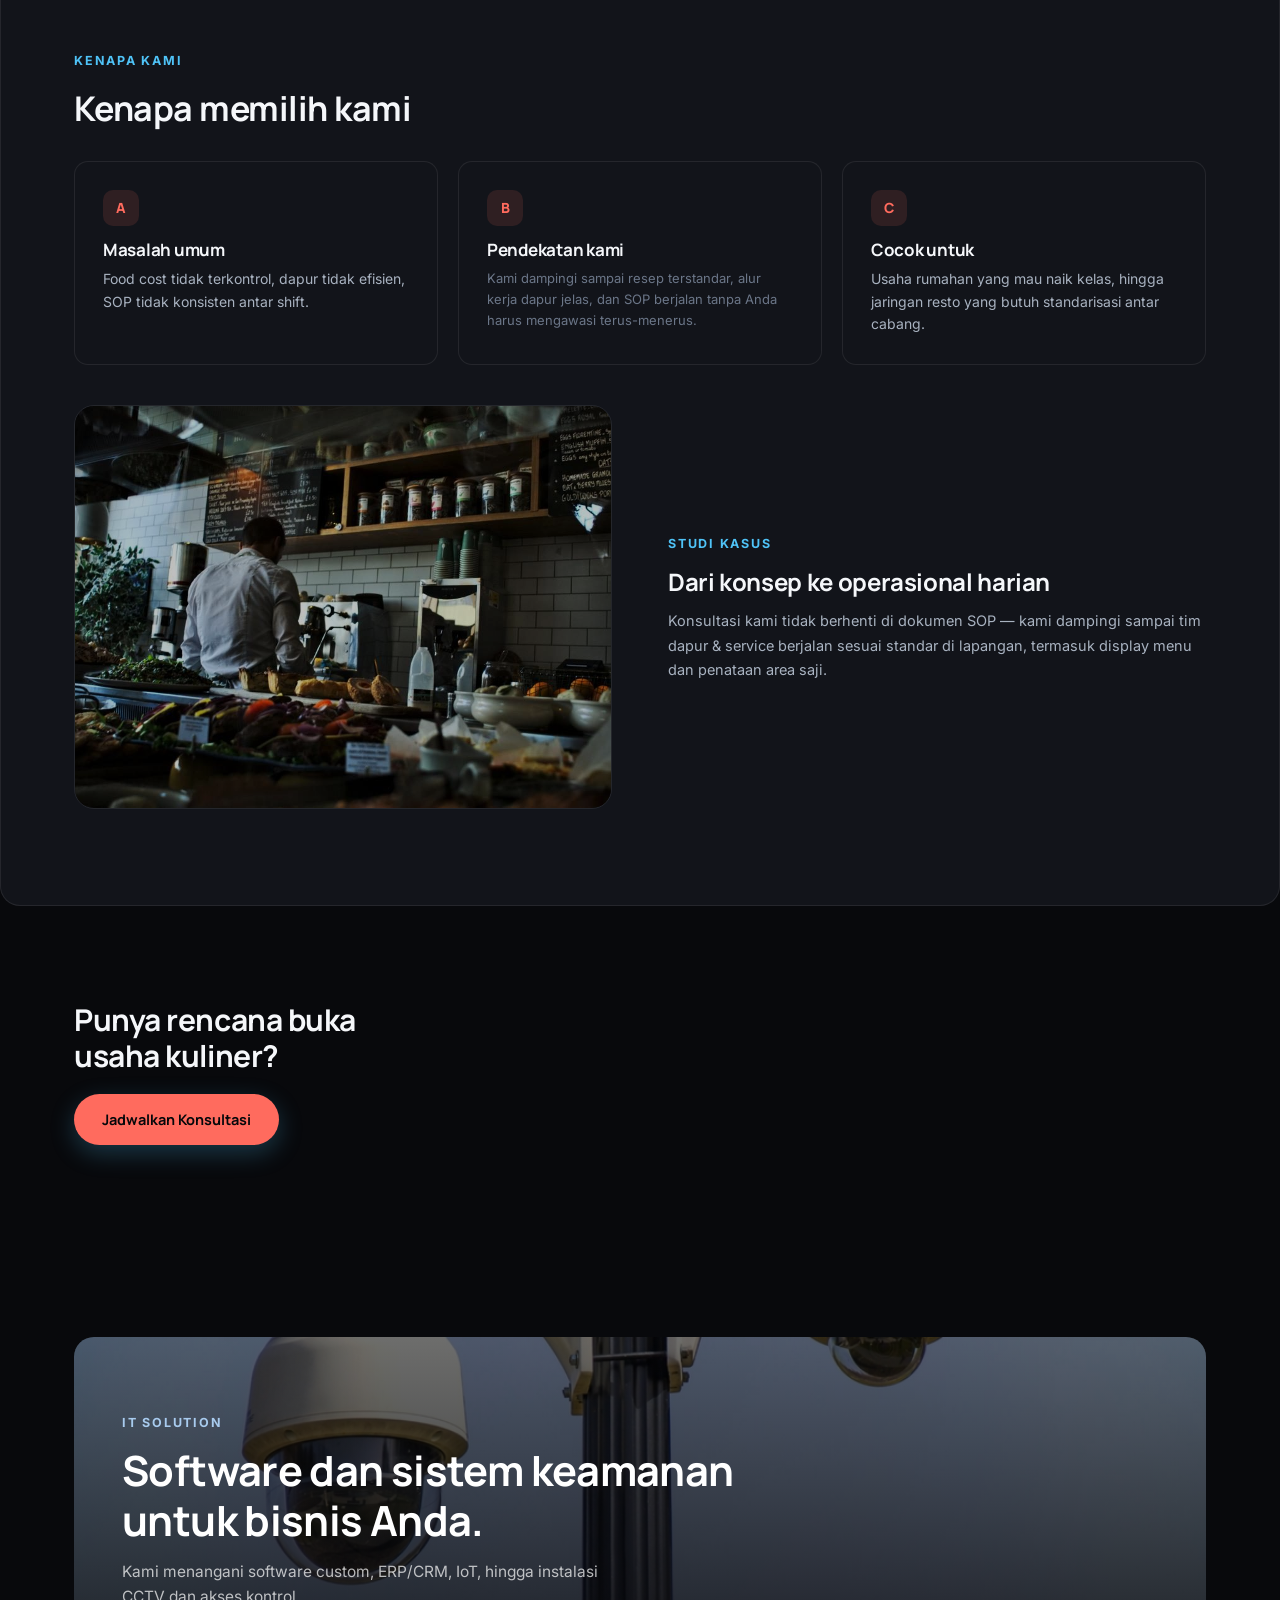
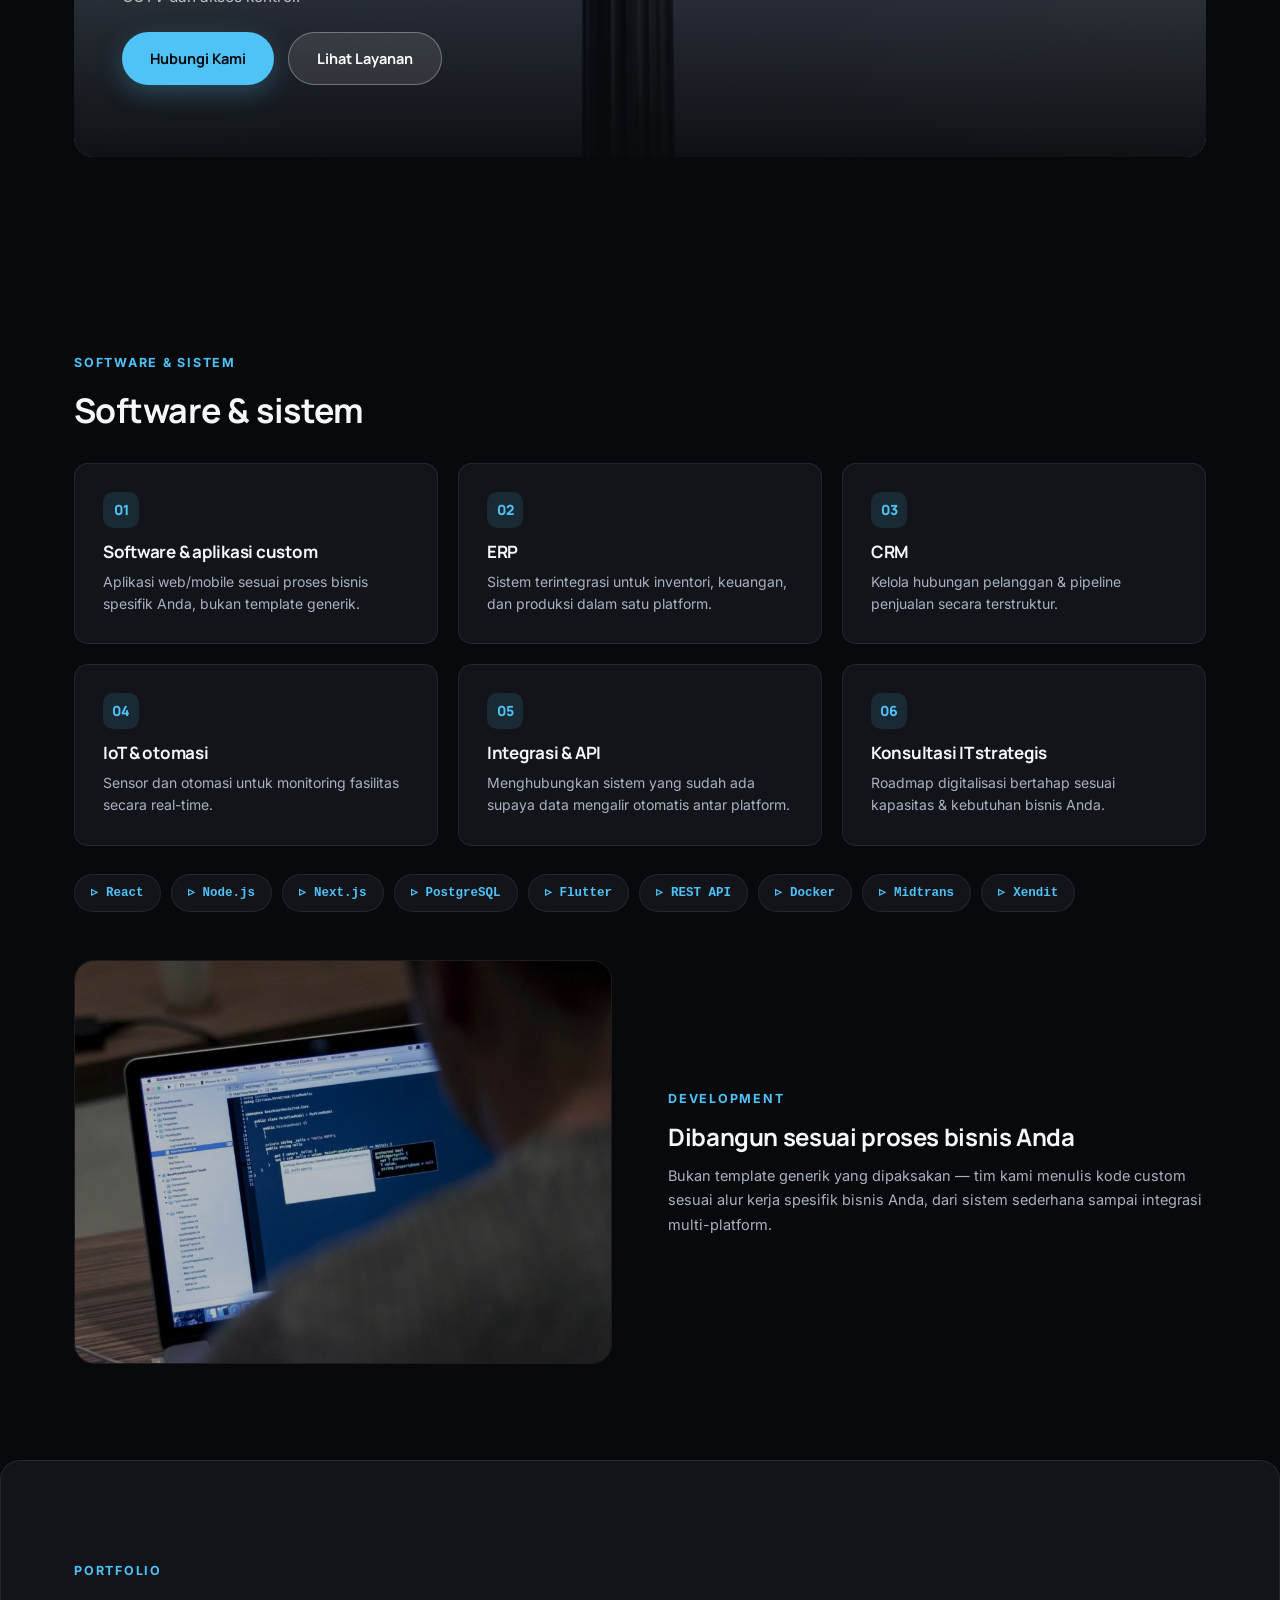
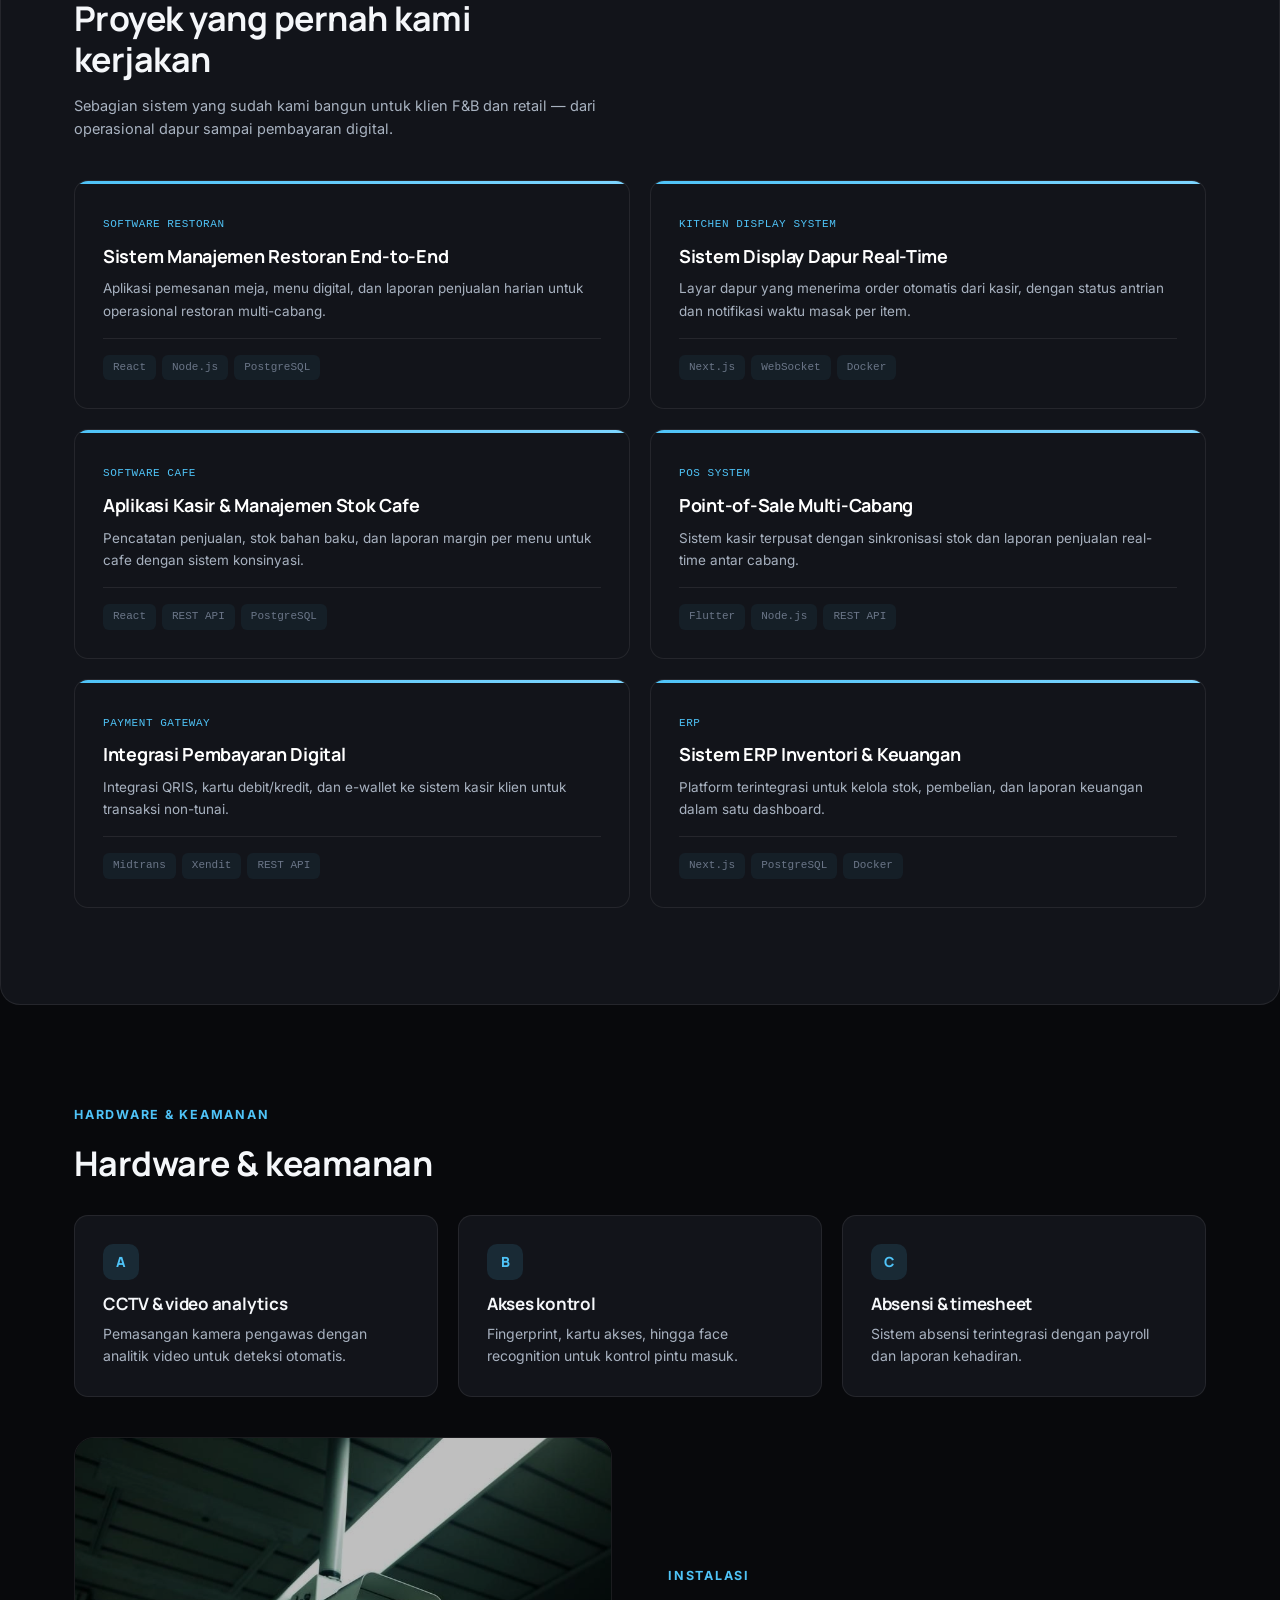
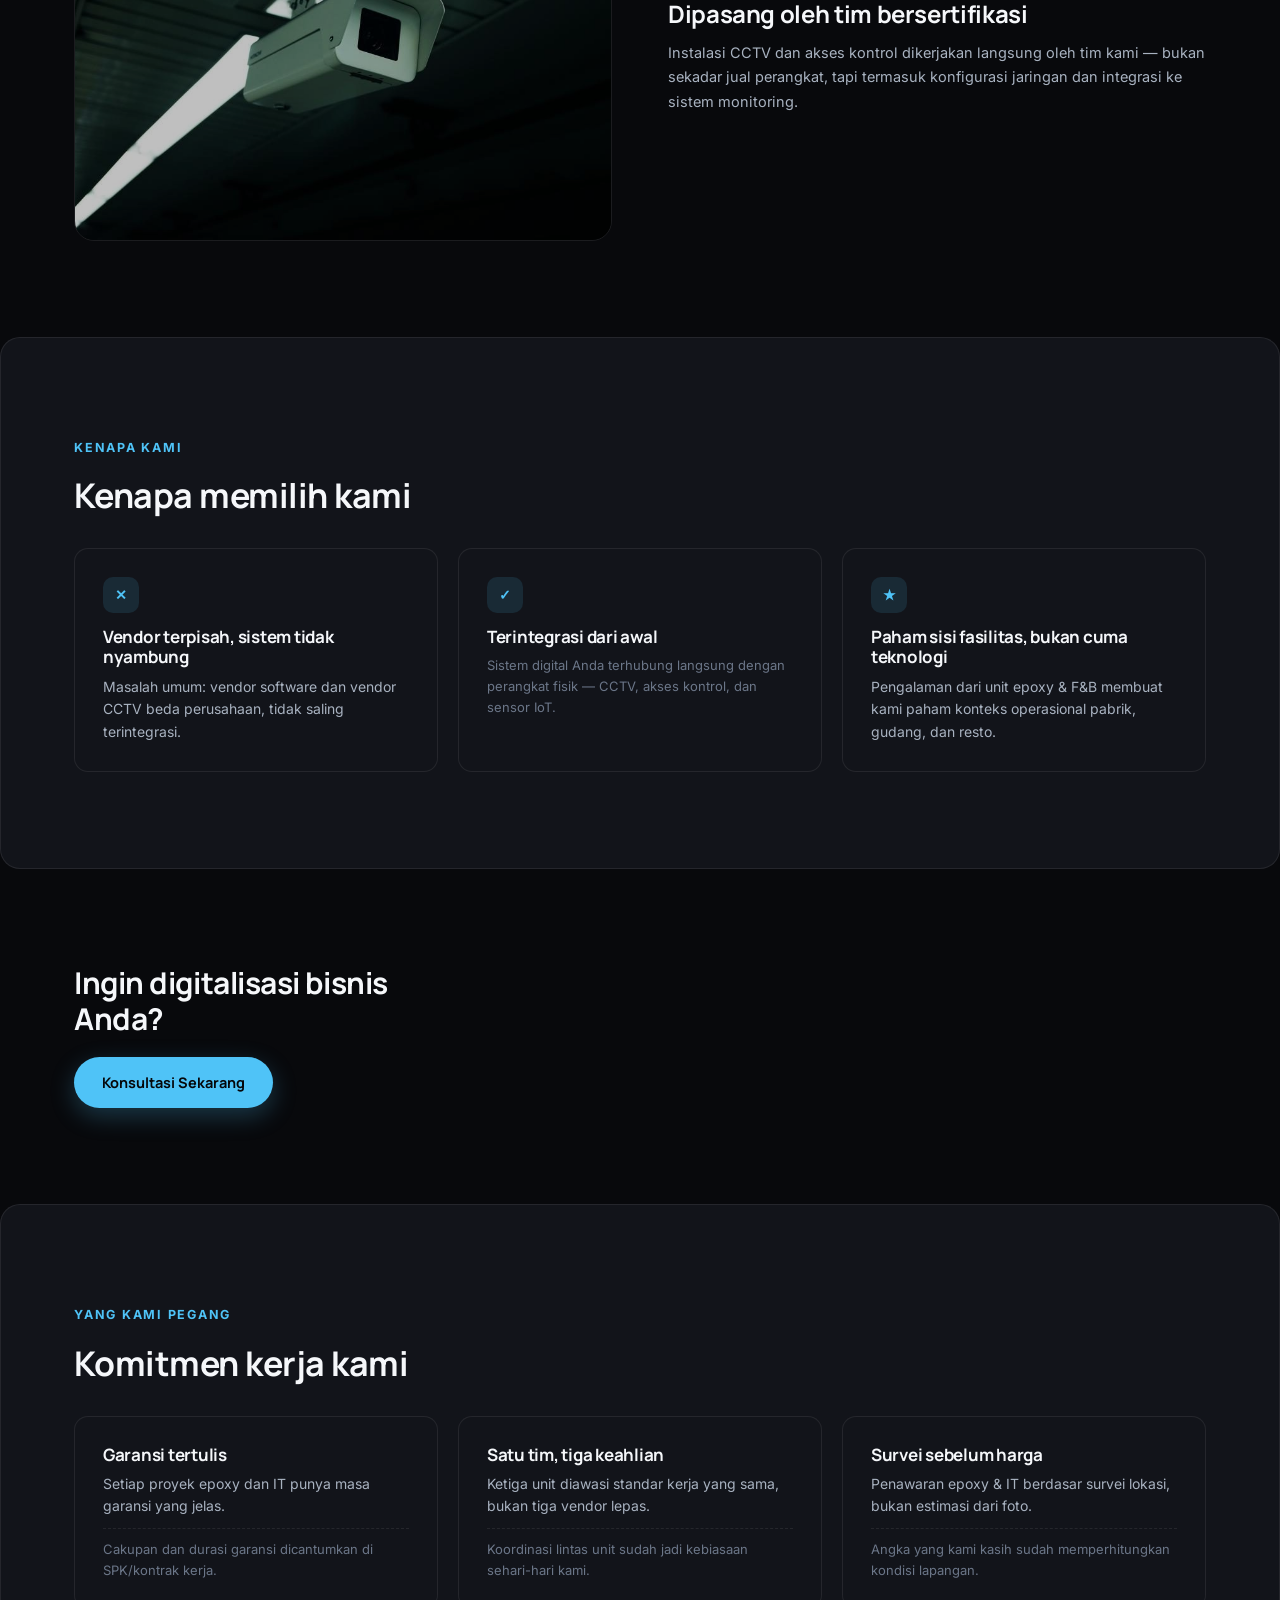
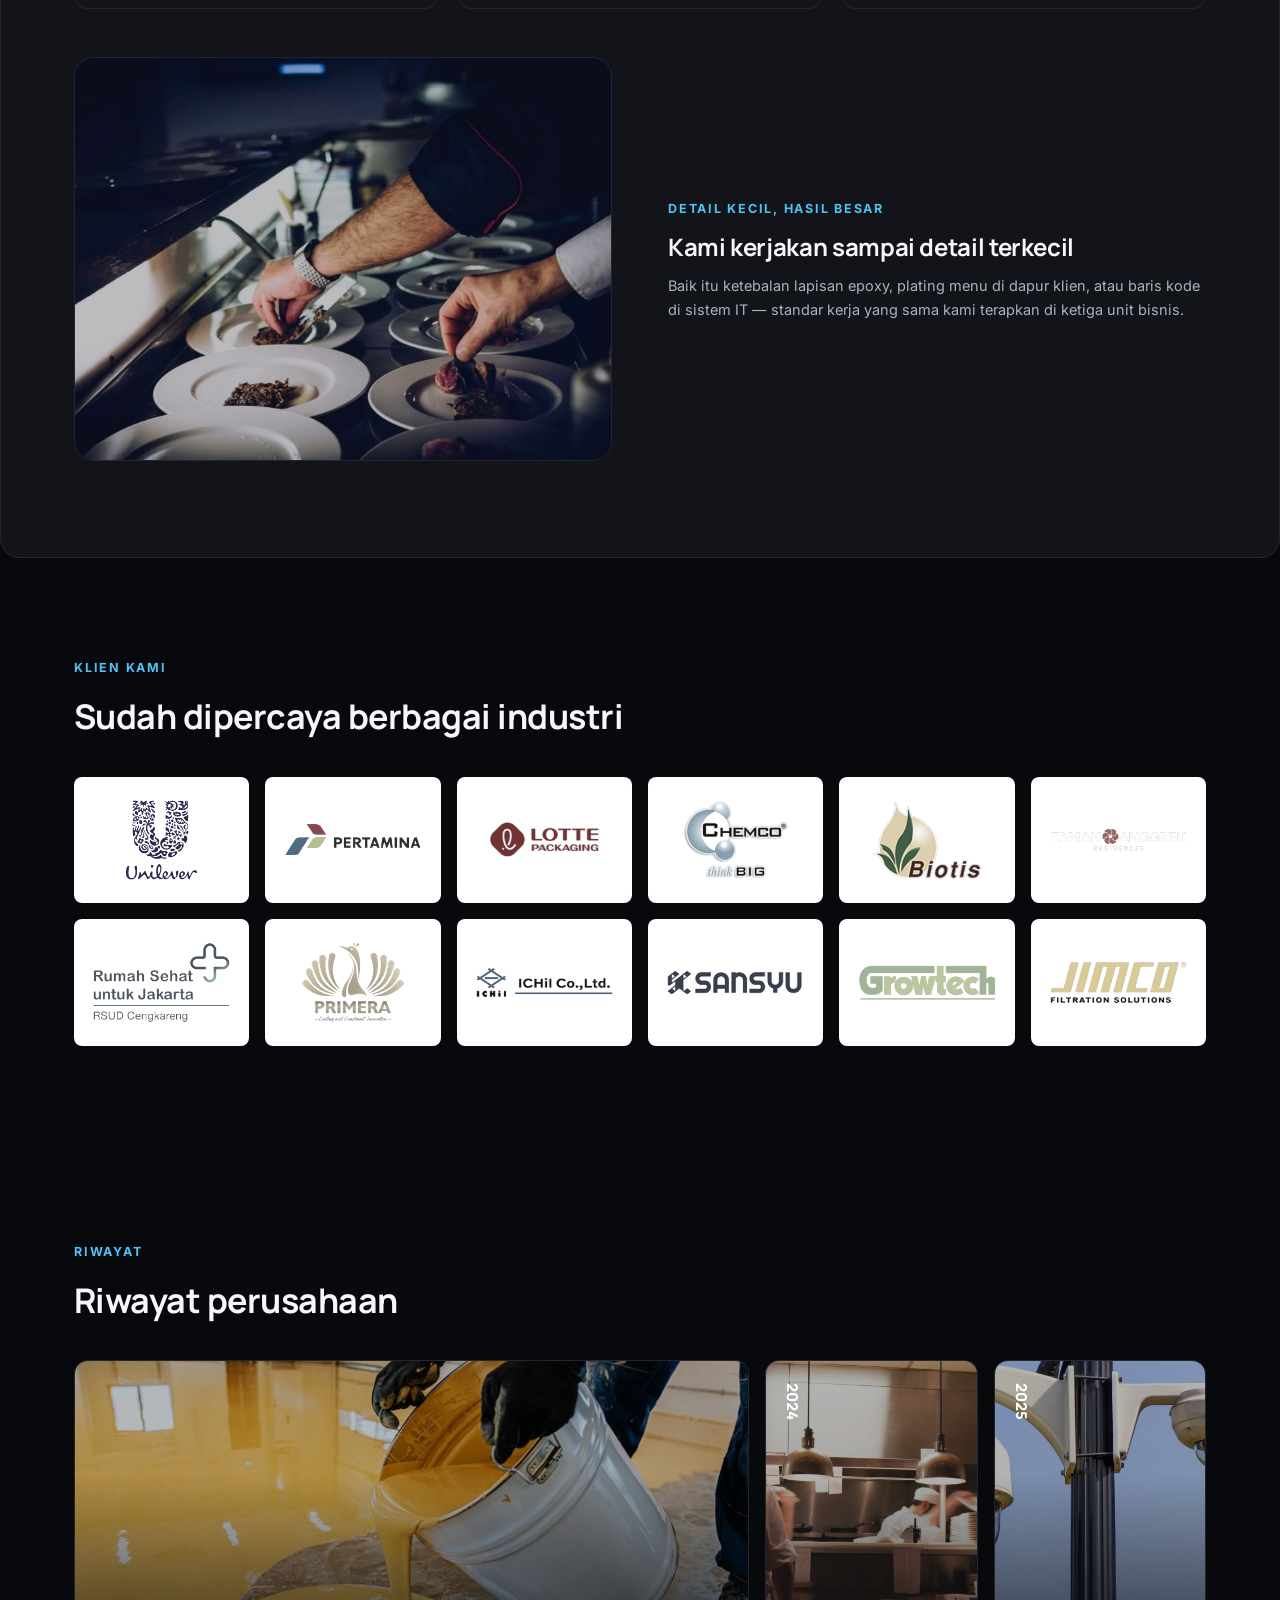
==== commit d2916270: "seo: meta, OG, JSON-LD, canonical, favicon, robots.txt, sitemap.xml, redirect 301" ====
--- a/index.html
+++ b/index.html
@@ -3,8 +3,28 @@
 <head>
 <meta charset="UTF-8">
 <meta name="viewport" content="width=device-width, initial-scale=1.0">
-<meta name="description" content="PT Karya Adiwangsa Sejahtera — epoxy flooring industrial, konsultan F&B, dan IT solution.">
-<title>PT Karya Adiwangsa Sejahtera — Epoxy Flooring, F&B Consulting & IT Solution</title>
+<meta name="description" content="PT Karya Adiwangsa Sejahtera, Jakarta: jasa lantai epoxy untuk pabrik dan gudang, konsultan F&amp;B untuk restoran dan cafe, serta IT solution (software custom, ERP, CRM, CCTV, IoT).">
+<meta name="robots" content="index, follow, max-image-preview:large">
+<meta name="theme-color" content="#08090c">
+<link rel="canonical" href="https://karyadiwangsa.vercel.app/">
+<link rel="icon" href="/favicon.ico" sizes="any">
+<link rel="icon" type="image/png" href="/favicon.png">
+<link rel="apple-touch-icon" href="/assets/apple-touch-icon.png">
+<meta property="og:type" content="website">
+<meta property="og:locale" content="id_ID">
+<meta property="og:site_name" content="PT Karya Adiwangsa Sejahtera">
+<meta property="og:title" content="PT Karya Adiwangsa Sejahtera — Epoxy Flooring, F&amp;B Consulting &amp; IT Solution">
+<meta property="og:description" content="Jasa lantai epoxy untuk pabrik dan gudang, konsultan F&amp;B, dan IT solution di Jakarta.">
+<meta property="og:url" content="https://karyadiwangsa.vercel.app/">
+<meta property="og:image" content="https://karyadiwangsa.vercel.app/assets/og-image.jpg">
+<meta property="og:image:width" content="1200">
+<meta property="og:image:height" content="630">
+<meta name="twitter:card" content="summary_large_image">
+<meta name="twitter:title" content="PT Karya Adiwangsa Sejahtera — Epoxy Flooring, F&amp;B Consulting &amp; IT Solution">
+<meta name="twitter:description" content="Jasa lantai epoxy untuk pabrik dan gudang, konsultan F&amp;B, dan IT solution di Jakarta.">
+<meta name="twitter:image" content="https://karyadiwangsa.vercel.app/assets/og-image.jpg">
+<script type="application/ld+json">{"@context": "https://schema.org", "@graph": [{"@type": "Organization", "@id": "https://karyadiwangsa.vercel.app/#org", "name": "PT Karya Adiwangsa Sejahtera", "alternateName": "Karya Adiwangsa Sejahtera", "url": "https://karyadiwangsa.vercel.app/", "logo": "https://karyadiwangsa.vercel.app/assets/icon-512.png", "image": "https://karyadiwangsa.vercel.app/assets/og-image.jpg", "email": "corporate@karyadiwangsa.com", "telephone": "+62-813-9779-5485", "foundingDate": "2023", "address": {"@type": "PostalAddress", "streetAddress": "Menara 165, Jl. TB Simatupang", "addressLocality": "Jakarta Selatan", "addressRegion": "DKI Jakarta", "addressCountry": "ID"}, "areaServed": "ID", "knowsAbout": ["Epoxy flooring", "Lantai epoxy industri", "Konsultan F&B", "Konsultan restoran", "Software custom", "ERP", "CRM", "CCTV", "IoT"]}, {"@type": "WebSite", "@id": "https://karyadiwangsa.vercel.app/#website", "url": "https://karyadiwangsa.vercel.app/", "name": "PT Karya Adiwangsa Sejahtera", "inLanguage": "id-ID", "publisher": {"@id": "https://karyadiwangsa.vercel.app/#org"}}, {"@type": "Service", "name": "Epoxy Flooring", "serviceType": "Lantai epoxy untuk pabrik dan gudang", "provider": {"@id": "https://karyadiwangsa.vercel.app/#org"}, "areaServed": "ID", "url": "https://karyadiwangsa.vercel.app/#epoxy-flooring"}, {"@type": "Service", "name": "F&B Consulting", "serviceType": "Konsultan bisnis kuliner, restoran, dan cafe", "provider": {"@id": "https://karyadiwangsa.vercel.app/#org"}, "areaServed": "ID", "url": "https://karyadiwangsa.vercel.app/#fnb-consulting"}, {"@type": "Service", "name": "IT Solution", "serviceType": "Software custom, ERP, CRM, CCTV, dan IoT", "provider": {"@id": "https://karyadiwangsa.vercel.app/#org"}, "areaServed": "ID", "url": "https://karyadiwangsa.vercel.app/#it-solution"}]}</script>
+<title>PT Karya Adiwangsa Sejahtera — Jasa Epoxy Flooring, Konsultan F&amp;B &amp; IT Solution Jakarta</title>
 <link rel="preconnect" href="https://fonts.googleapis.com">
 <link rel="preconnect" href="https://fonts.gstatic.com" crossorigin>
 <link href="https://fonts.googleapis.com/css2?family=Manrope:wght@500;600;700;800&family=Inter:wght@400;500;600;700&display=swap" rel="stylesheet">
